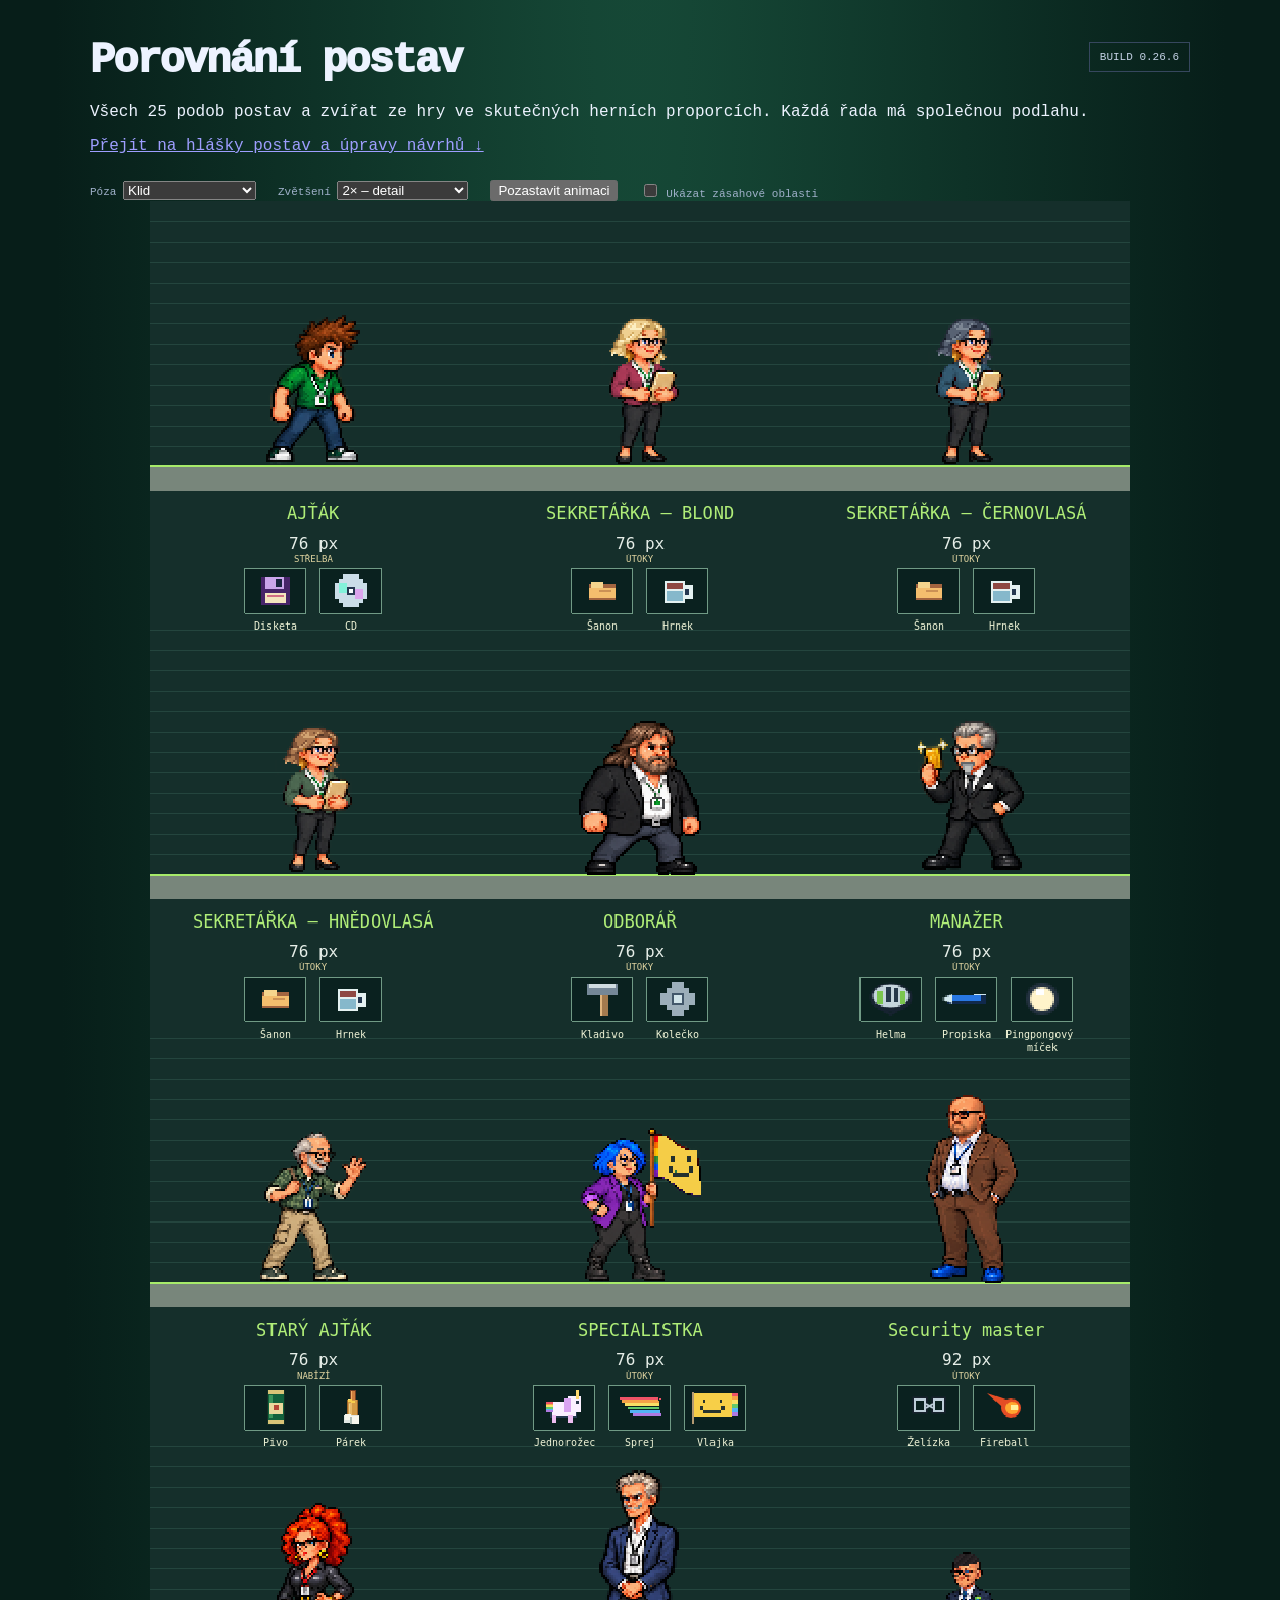
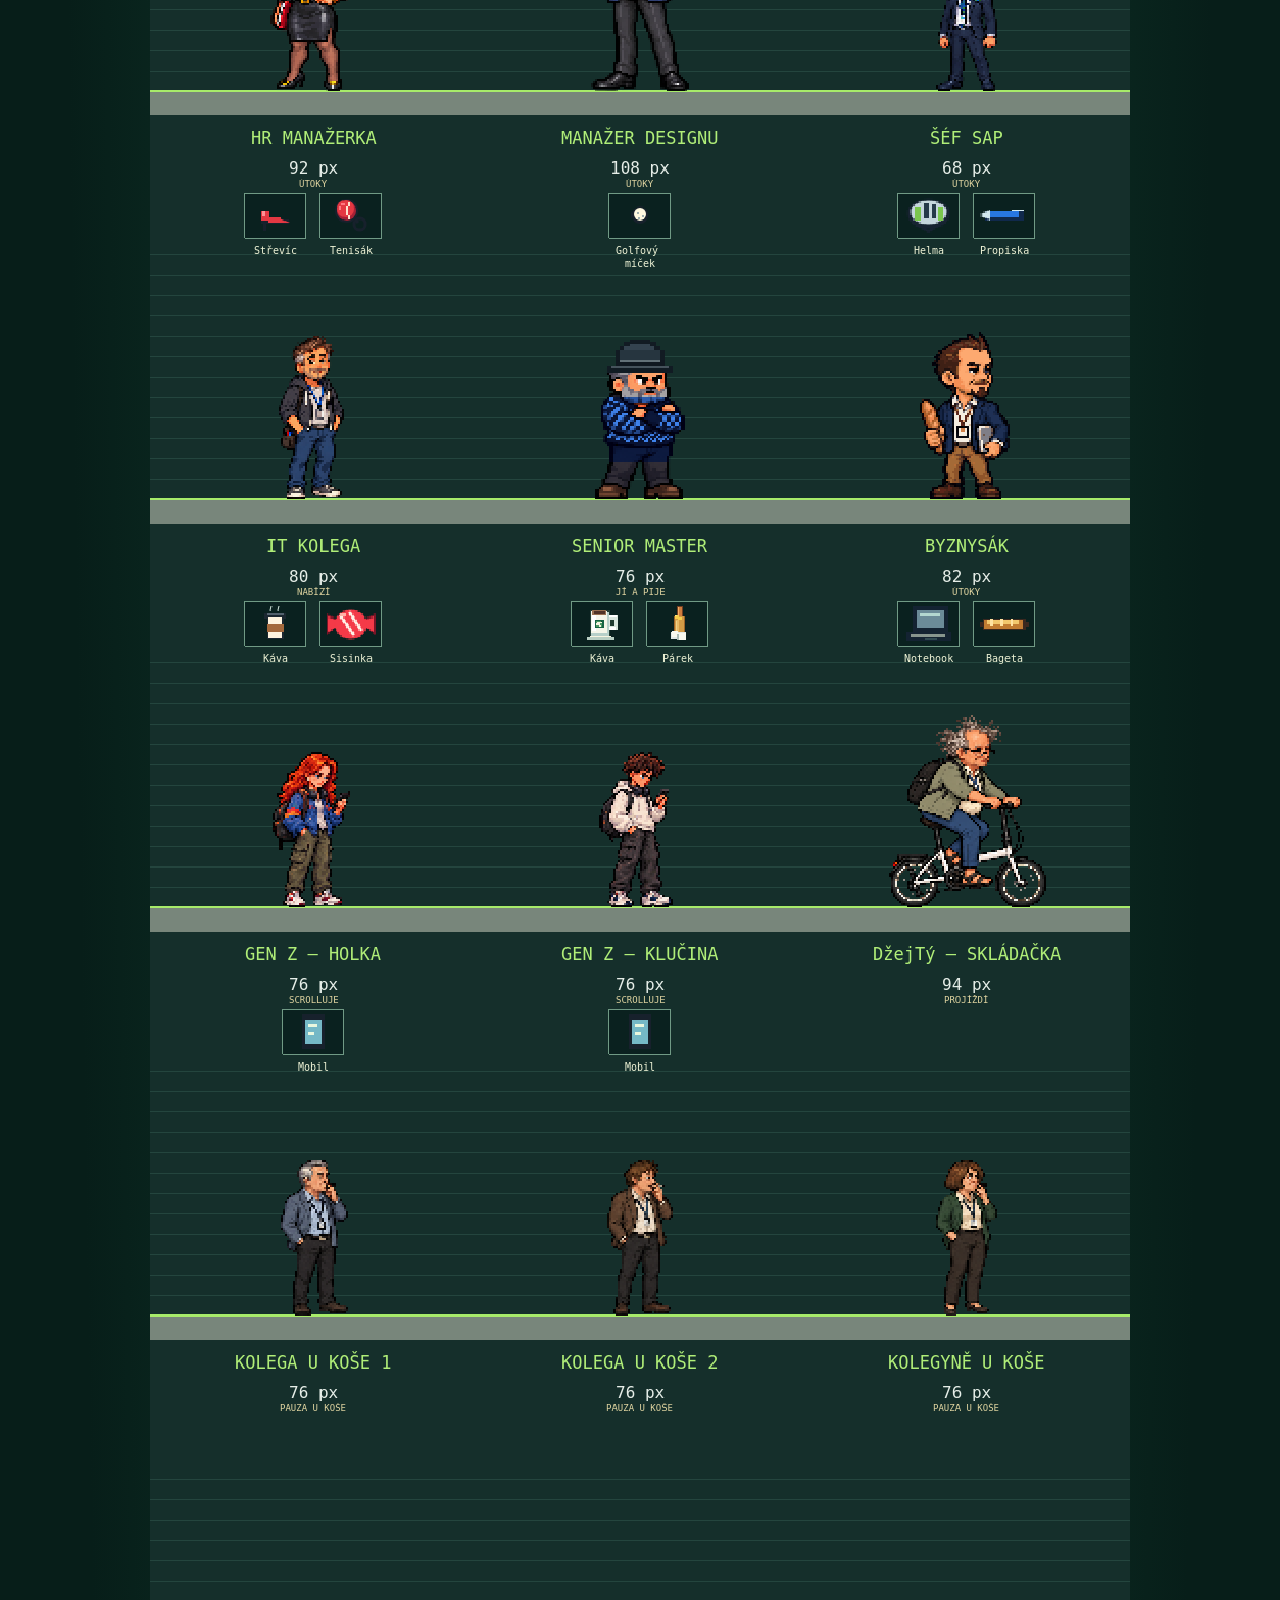
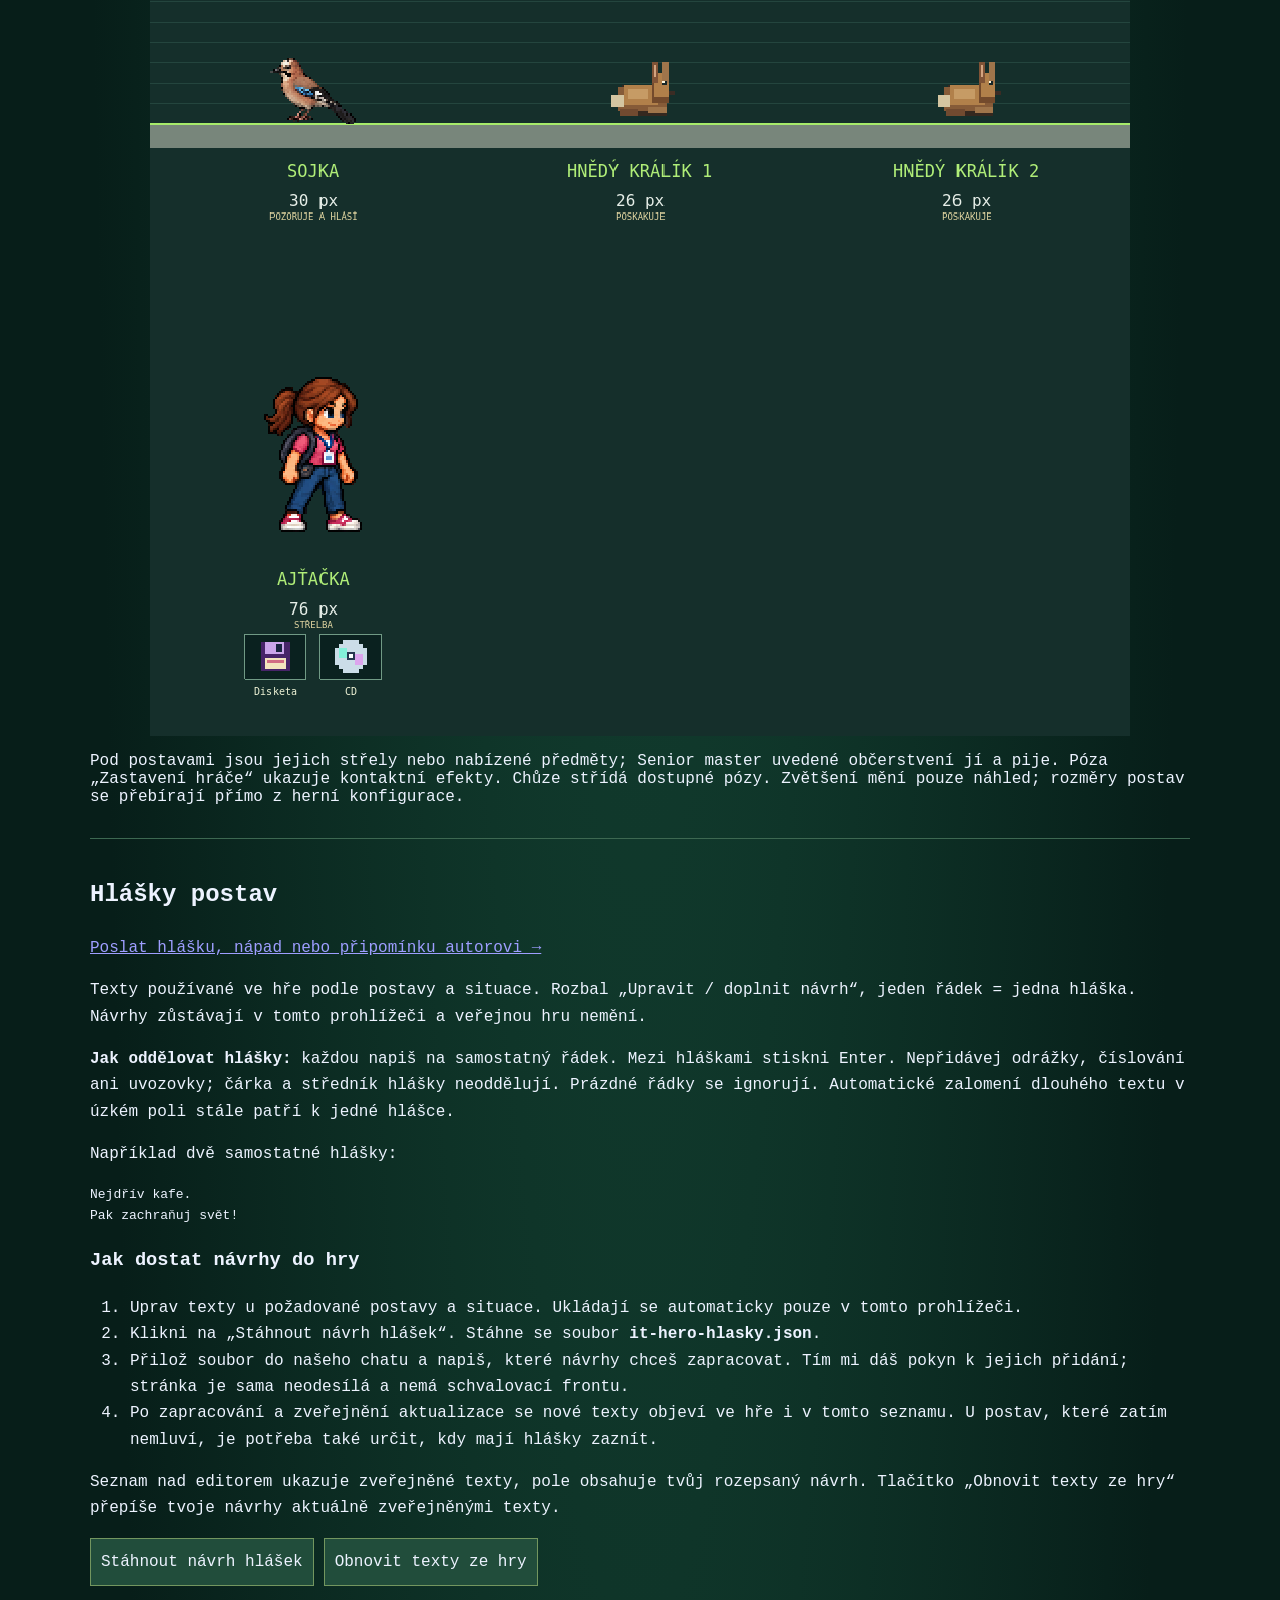
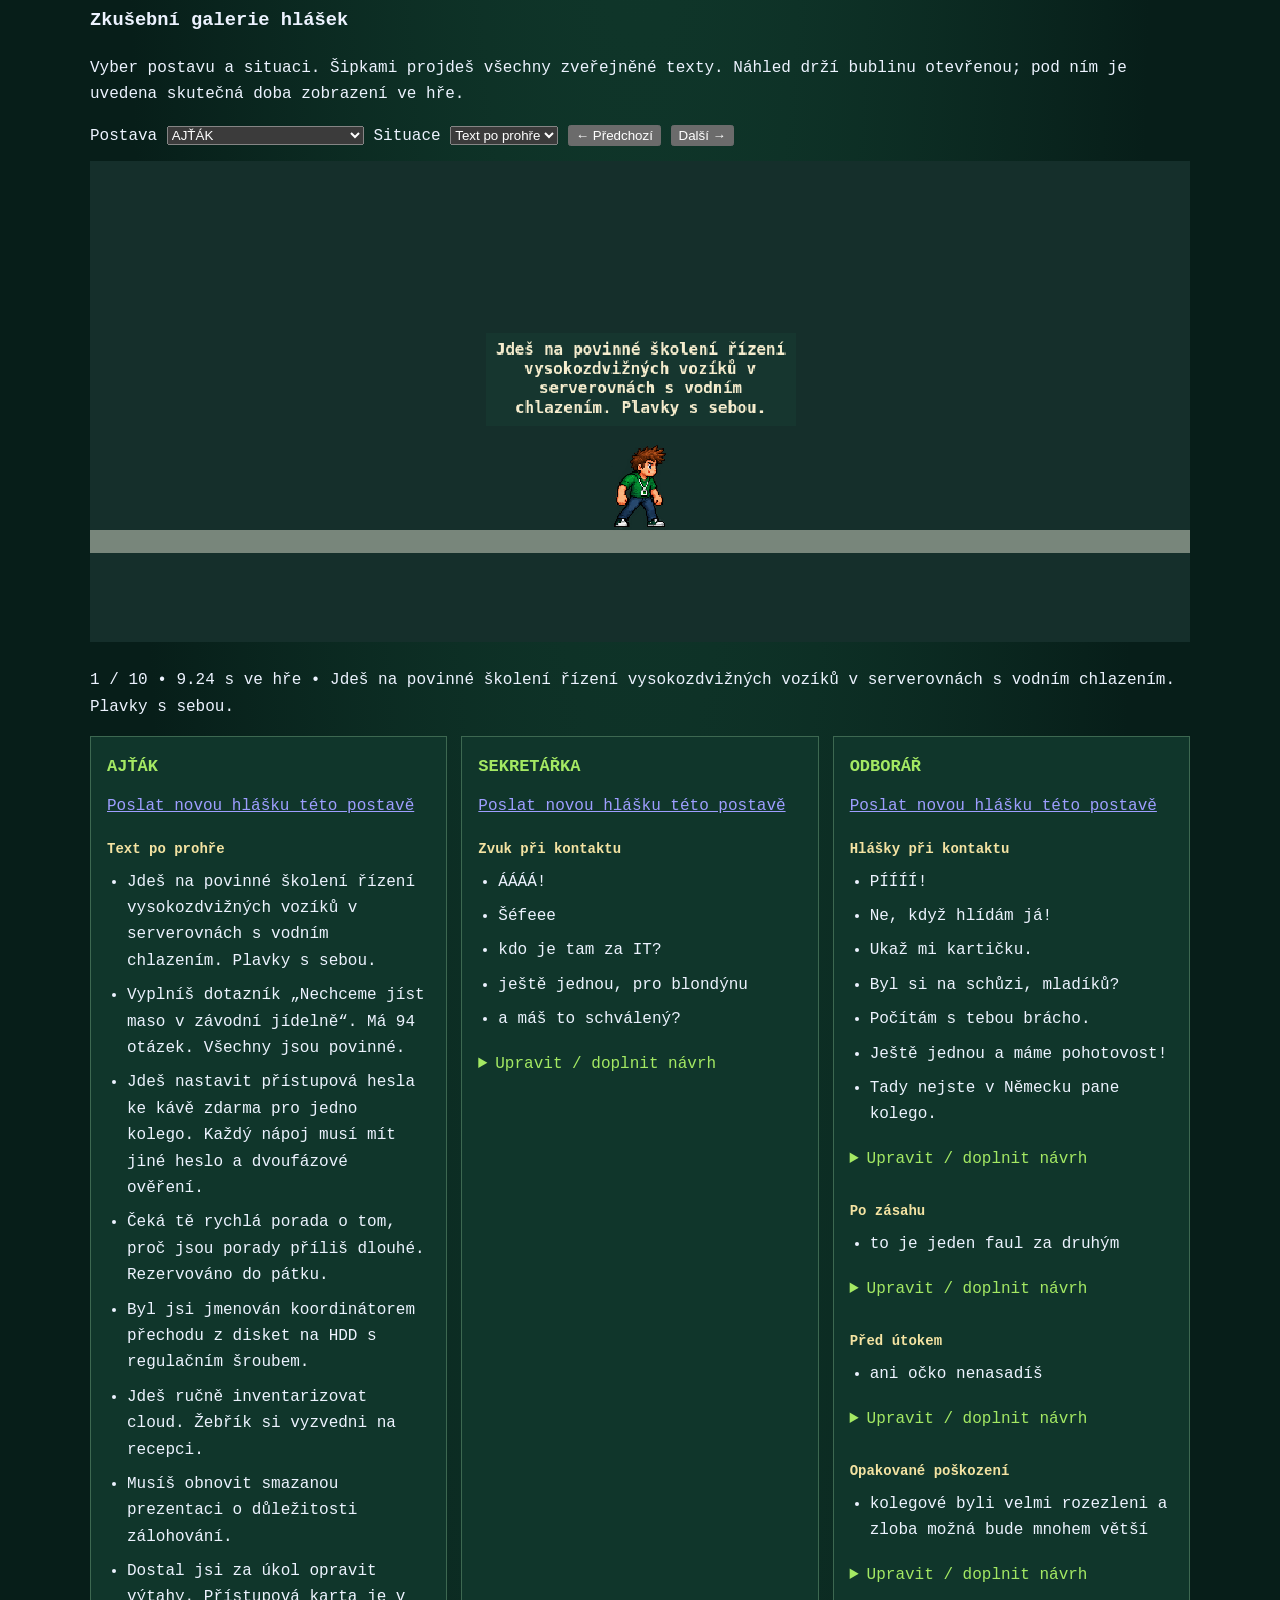
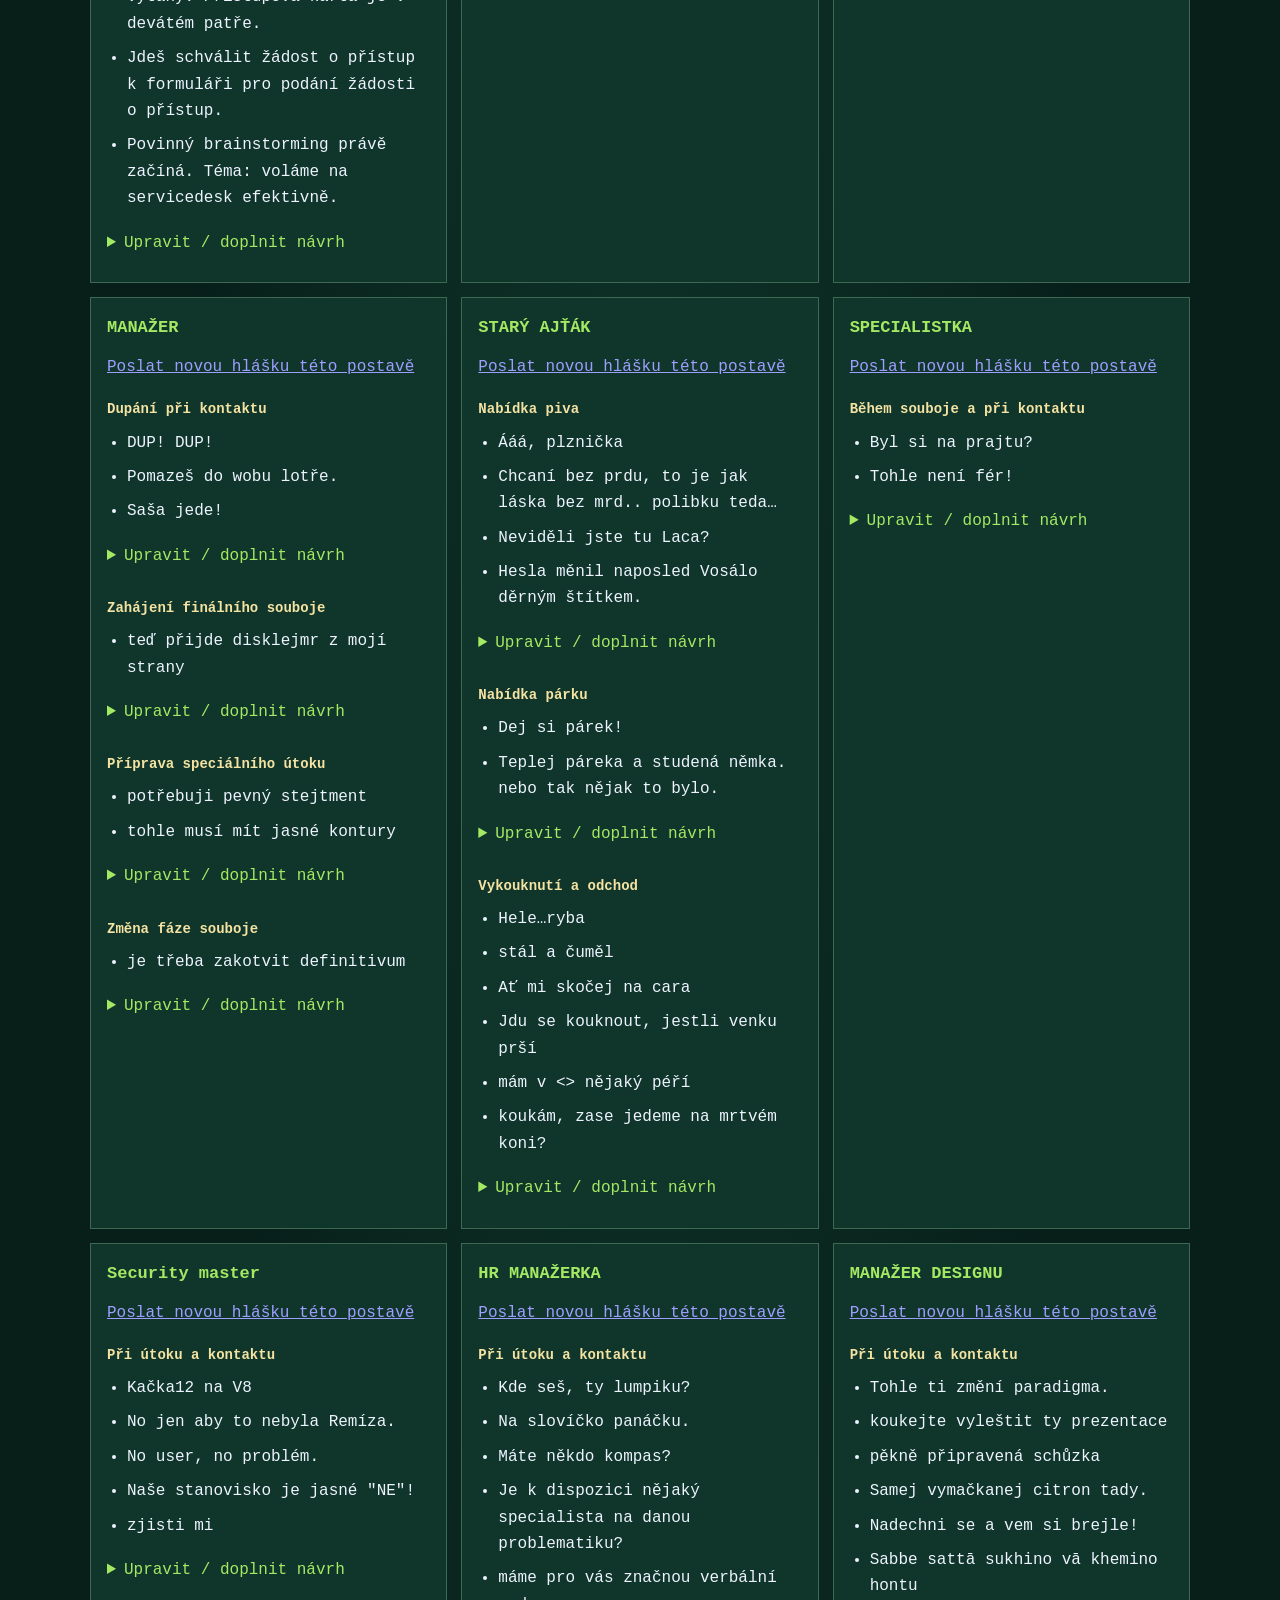
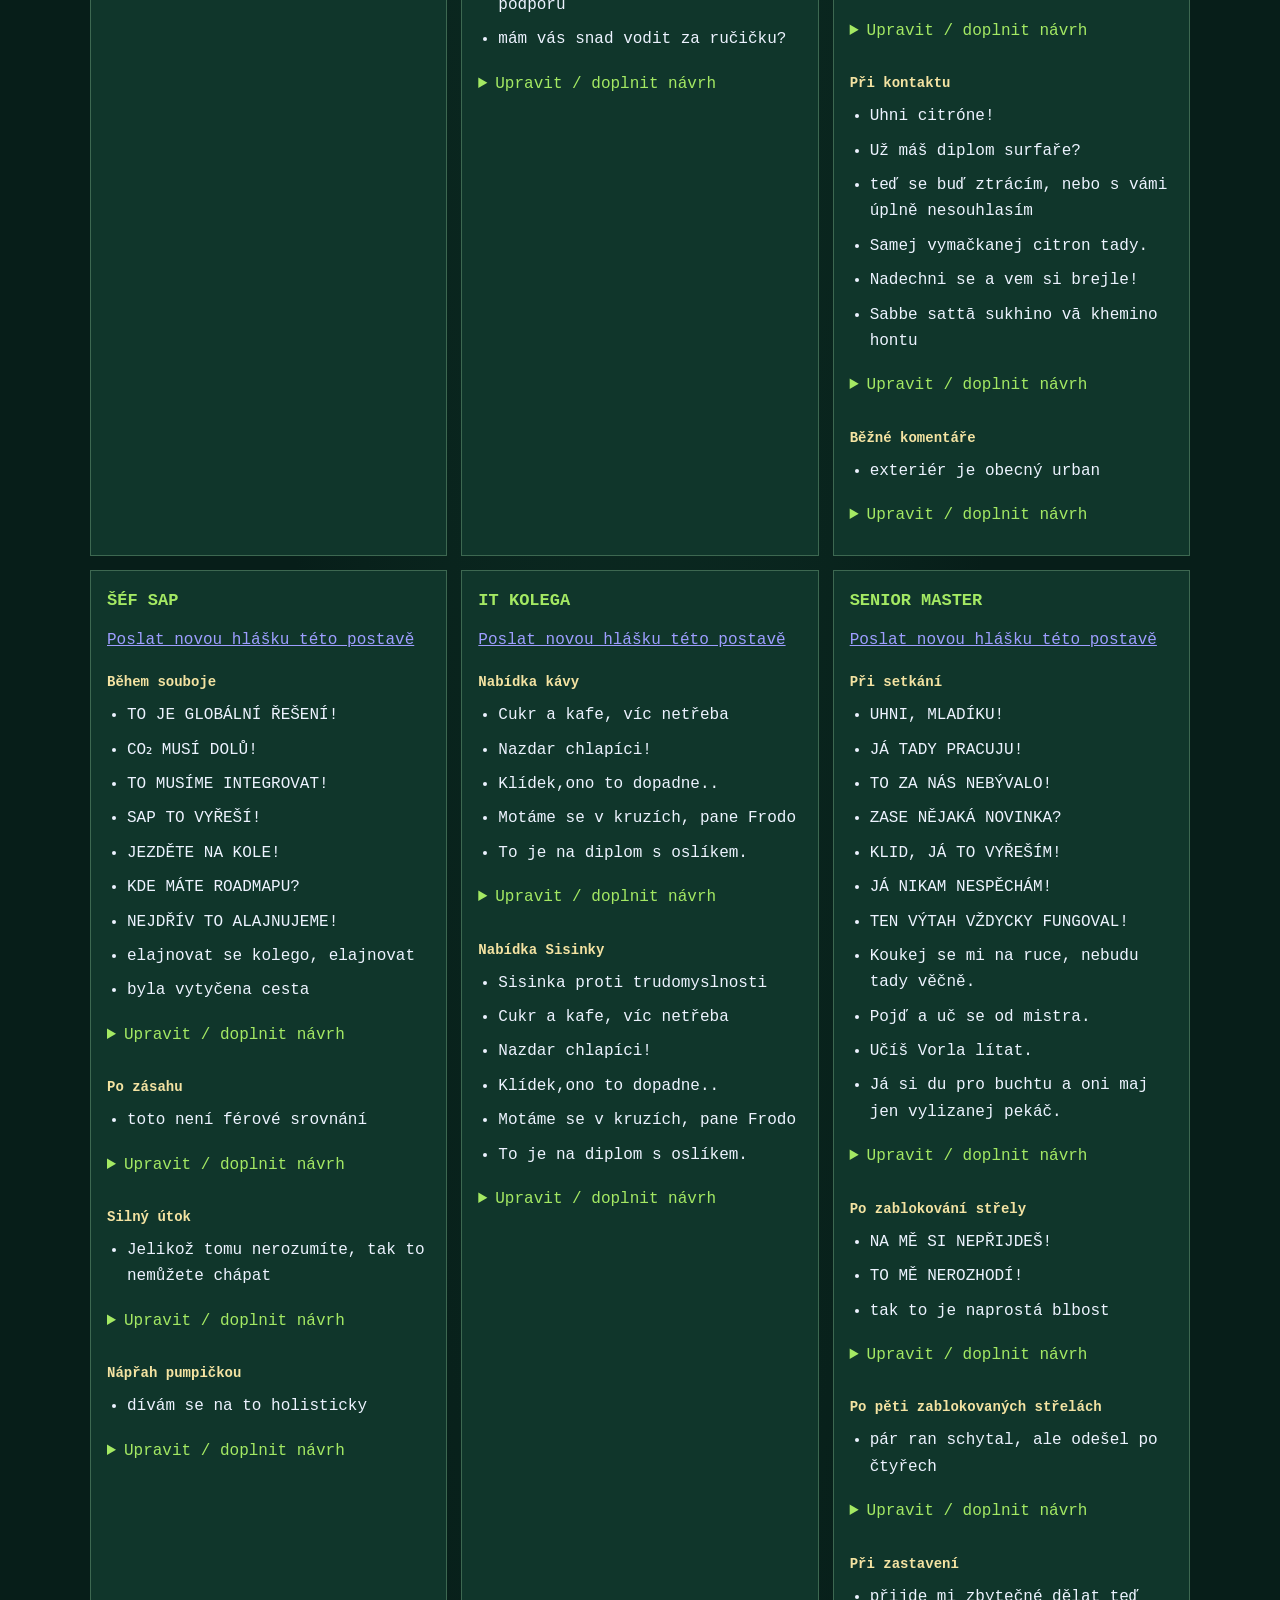
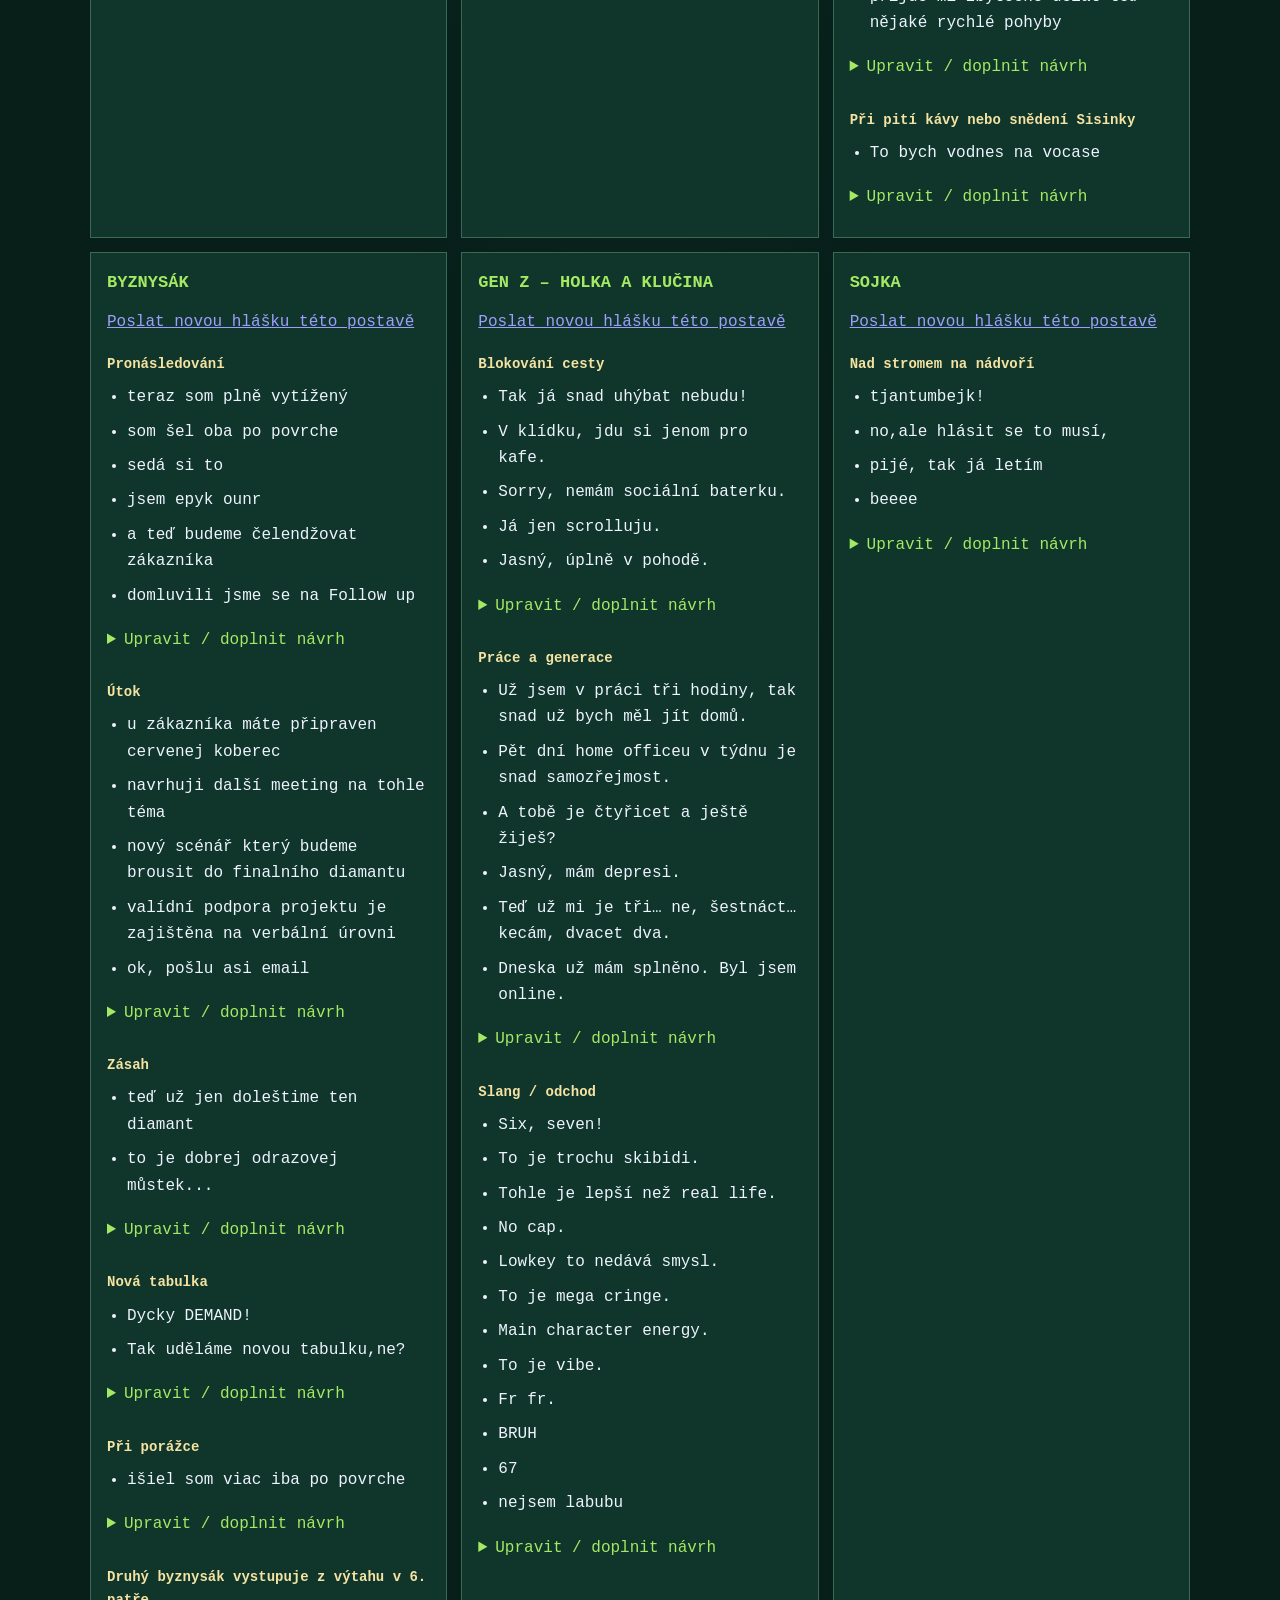
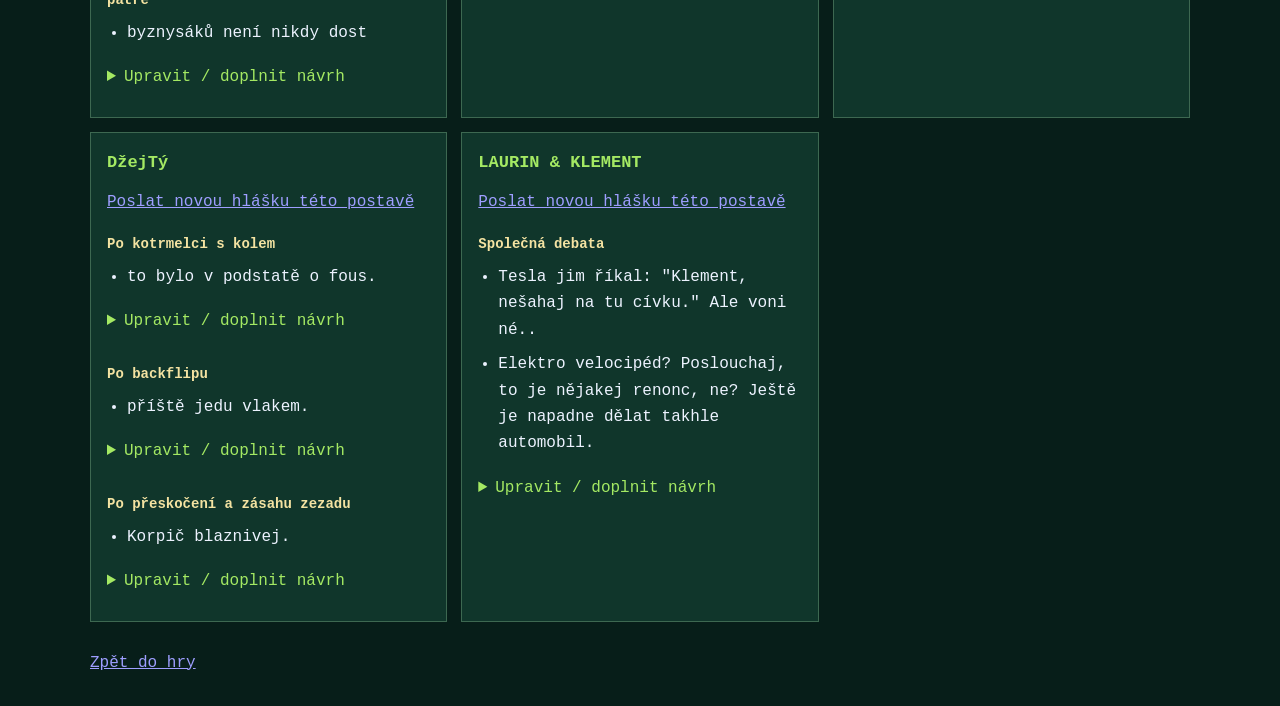
==== character-preview.html @ 86026098 "Redesign solid office desks with themed nonphysical decorations" ====
<!doctype html>
<html lang="cs">
<head>
  <meta charset="utf-8">
  <meta name="viewport" content="width=device-width, initial-scale=1">
  <title>IT HERO – porovnání postav</title>
  <link rel="stylesheet" href="style.css?v=0.26.6">
  <script defer src="vendor/phaser.min.js"></script>
  <script defer src="character-dialogue.js?v=0.26.6"></script>
  <script defer src="dialogue-runtime.js?v=0.26.6"></script>
  <script defer src="item-textures.js?v=0.26.6"></script>
  <script defer src="trio-attacks.js?v=0.26.6"></script>
  <script defer src="player-character.js?v=0.26.6"></script>
  <script defer src="appearance-mode.js?v=0.26.6"></script>
  <script defer src="character-motion.js?v=0.26.6"></script>
  <script defer src="enemy-catalog.js?v=0.26.6"></script>
  <script defer src="dbpm.js?v=0.26.6"></script>
  <script defer src="sap-integrator.js?v=0.26.6"></script>
  <script defer src="final-manager.js?v=0.26.6"></script>
  <script defer src="it-colleague.js?v=0.26.6"></script>
  <script defer src="gen-z-blockers.js?v=0.26.6"></script>
  <script defer src="old-badger.js?v=0.26.6"></script>
  <script defer src="dialogue-gallery.js?v=0.26.6"></script>
  <script defer src="character-dialogue-view.js?v=0.26.6"></script>
  <script defer src="outdoor-bonus.js?v=0.26.6"></script>
  <script defer src="founders.js?v=0.26.6"></script>
  <script defer src="character-preview.js?v=0.26.6"></script>
  <link rel="icon" type="image/png" sizes="32x32" href="assets/icons/favicon-32.png?v=1">
  <link rel="icon" href="favicon.ico?v=1" sizes="16x16 32x32 48x48">
  <link rel="apple-touch-icon" sizes="180x180" href="assets/icons/apple-touch-icon.png?v=1">
  <link rel="manifest" href="site.webmanifest?v=1">
</head>
<body class="character-preview">
  <main class="layout">
    <header class="heading">
      <h1>Porovnání postav</h1>
      <span class="version">BUILD 0.26.6</span>
    </header>
    <p>Všech 25 podob postav a zvířat ze hry ve skutečných herních proporcích. Každá řada má společnou podlahu.</p>
    <p><a href="#dialogue-heading">Přejít na hlášky postav a úpravy návrhů ↓</a></p>
    <div class="controls">
      <label>Póza <select id="pose"><option value="idle">Klid</option><option value="walk">Chůze</option><option value="contact">Zastavení hráče</option><option value="attack">Útok</option><option value="jump">Skok</option><option value="throw_baguette">Hod bagety DBPM</option><option value="demand">DEMAND DBPM</option><option value="crouch">Skrčení hráče</option><option value="hit">Zásah</option><option value="defeat">Porážka</option></select></label>
      <label>Zvětšení <select id="zoom"><option value="1">1× – herní velikost</option><option value="2" selected>2× – detail</option></select></label>
      <button id="pause" type="button" aria-pressed="false">Pozastavit animaci</button>
      <label><input id="bodies" type="checkbox"> Ukázat zásahové oblasti</label>
    </div>
    <div style="aspect-ratio:960/3260" id="game" aria-label="Zkušební scéna postav"></div>
    <p>Pod postavami jsou jejich střely nebo nabízené předměty; Senior master uvedené občerstvení jí a pije. Póza „Zastavení hráče“ ukazuje kontaktní efekty. Chůze střídá dostupné pózy. Zvětšení mění pouze náhled; rozměry postav se přebírají přímo z herní konfigurace.</p>
    <section class="dialogue-section" aria-labelledby="dialogue-heading">
      <h2 id="dialogue-heading">Hlášky postav</h2>
      <p><a href="dialogue-suggestions.html">Poslat hlášku, nápad nebo připomínku autorovi →</a></p>
      <p>Texty používané ve hře podle postavy a situace. Rozbal „Upravit / doplnit návrh“, jeden řádek = jedna hláška. Návrhy zůstávají v tomto prohlížeči a veřejnou hru nemění. </p>
      <p><strong>Jak oddělovat hlášky:</strong> každou napiš na samostatný řádek. Mezi hláškami stiskni Enter. Nepřidávej odrážky, číslování ani uvozovky; čárka a středník hlášky neoddělují. Prázdné řádky se ignorují. Automatické zalomení dlouhého textu v úzkém poli stále patří k jedné hlášce.</p>
      <p>Například dvě samostatné hlášky:</p>
      <pre>Nejdřív kafe.
Pak zachraňuj svět!</pre>
      <h3>Jak dostat návrhy do hry</h3>
      <ol>
        <li>Uprav texty u požadované postavy a situace. Ukládají se automaticky pouze v tomto prohlížeči.</li>
        <li>Klikni na „Stáhnout návrh hlášek“. Stáhne se soubor <strong>it-hero-hlasky.json</strong>.</li>
        <li>Přilož soubor do našeho chatu a napiš, které návrhy chceš zapracovat. Tím mi dáš pokyn k jejich přidání; stránka je sama neodesílá a nemá schvalovací frontu.</li>
        <li>Po zapracování a zveřejnění aktualizace se nové texty objeví ve hře i v tomto seznamu. U postav, které zatím nemluví, je potřeba také určit, kdy mají hlášky zaznít.</li>
      </ol>
      <p>Seznam nad editorem ukazuje zveřejněné texty, pole obsahuje tvůj rozepsaný návrh. Tlačítko „Obnovit texty ze hry“ přepíše tvoje návrhy aktuálně zveřejněnými texty.</p>
      <div class="dialogue-actions"><button type="button" id="dialogue-download">Stáhnout návrh hlášek</button><button type="button" id="dialogue-reset">Obnovit texty ze hry</button></div>
      <p id="dialogue-status" role="status" aria-live="polite"></p>
      <section id="dialogue-gallery" aria-labelledby="gallery-heading">
        <h3 id="gallery-heading">Zkušební galerie hlášek</h3>
        <p>Vyber postavu a situaci. Šipkami projdeš všechny zveřejněné texty. Náhled drží bublinu otevřenou; pod ním je uvedena skutečná doba zobrazení ve hře.</p>
        <label>Postava <select id="gallery-character"></select></label>
        <label>Situace <select id="gallery-group"></select></label>
        <button id="gallery-prev" type="button">← Předchozí</button>
        <button id="gallery-next" type="button">Další →</button>
        <div id="dialogue-stage" style="width:100%;aspect-ratio:960/420"></div>
        <p id="gallery-status" role="status" aria-live="polite"></p>
      </section>
      <div id="character-dialogue"></div>
    </section>
    <a href="index.html">Zpět do hry</a>
  </main>
</body>
</html>
---- style.css ----
:root{color-scheme:dark;--bg:#071e19;--panel:#15362b;--ink:#edf3ff;--muted:#99a7c1;--accent:#a4e963}
*{box-sizing:border-box}html,body{margin:0;min-height:100%;background:var(--bg);color:var(--ink);font-family:ui-monospace,SFMono-Regular,Consolas,'Liberation Mono',monospace}
body{background:radial-gradient(ellipse at 50% -10%,#174c39 0%,transparent 65%),#071e19}
.layout{width:min(100% - 24px,1100px);margin:0 auto;padding:28px 0 38px}
.heading{display:flex;justify-content:space-between;gap:12px;align-items:center;margin-bottom:18px}
.eyebrow{font-size:11px;letter-spacing:2px;color:var(--accent)}h1{margin:9px 0 0;font-family:inherit;font-size:clamp(27px,4.1vw,42px);font-weight:950;letter-spacing:-2px}h1 span{color:#a4e963}h1 small{font-size:clamp(12px,1.8vw,17px);letter-spacing:0;color:#b1c6b7}
.version{border:1px solid #36475e;padding:8px 10px;color:#c4d1e5;font-size:11px;white-space:nowrap}
.game-shell{position:relative;background:#070e19;outline:1px solid #3d6851;box-shadow:0 0 0 6px #133b2c,0 22px 60px #050811;overflow:hidden}
#game{aspect-ratio:16/9;width:100%;display:flex;align-items:center;justify-content:center}#game canvas{display:block;max-width:100%;max-height:100%;image-rendering:pixelated;image-rendering:crisp-edges}
.offline-message{position:absolute;inset:0;display:grid;place-items:center;text-align:center;padding:40px;background:#18243c;color:#ffdb99;font-size:15px}.offline-message[hidden]{display:none}
.controls{display:flex;flex-wrap:wrap;gap:12px 22px;align-items:center;margin-top:25px;color:#9fb0c9;font-size:11px}.controls>div{display:flex;align-items:center;gap:5px}kbd{border:1px solid #54785e;border-bottom:3px solid #54785e;background:#214d3b;border-radius:4px;padding:6px 7px;color:#eff8ff;font-size:12px;line-height:1}.controls span:last-child{margin-left:6px}.footer{max-width:850px;color:#8d9eb7;font-size:12px;line-height:1.8;margin:17px 0 0}
@media(max-width:650px){.layout{padding-top:15px}.version{display:none}.controls{margin-top:22px}h1 small{display:block}.heading{margin-bottom:16px}}

/* Samostatné HTML tlačítko obchází případnou ztrátu Phaser pointer eventu. */
.game-action{position:absolute;left:32.1%;top:70%;transform:translate(-50%,-50%);z-index:20;
  cursor:pointer;border:0;border-radius:0;background:#a4e963;color:#103322;
  padding:14px 20px;font:700 clamp(12px,1.55vw,18px)/1.3 Consolas,monospace;
  white-space:nowrap;box-shadow:0 4px 0 #4a7c3f;max-width:96%;}
.game-action:hover{background:#c1ff83}.game-action:active{transform:translate(-50%,-48%);box-shadow:0 2px 0 #4a7c3f}
.game-action:focus-visible{outline:3px solid #ffdd82;outline-offset:4px}
.game-action[hidden]{display:none}
#game canvas:focus-visible{outline:2px solid #a4e963;outline-offset:-2px}

.mission-story{margin-top:22px;padding:14px 18px;border:1px solid #3d6851;background:#0c3028;color:#d9e4d9;font-size:13px;line-height:1.8}
.mission-story summary{cursor:pointer;color:#a4e963;font-weight:700;letter-spacing:1px}
.mission-story p{max-width:850px}.mission-story strong{color:#f4e3a2}

/* Touch controls sit outside the game canvas, so thumbs never cover enemies. */
.play-area{position:relative}
.touch-toolbar[hidden],.touch-controls[hidden],.touch-hint[hidden]{display:none}
.touch-toolbar{display:flex;gap:6px;justify-content:flex-end;margin:10px 0 6px}
.touch-toolbar button,.touch-toggle{border:1px solid #527c61;background:#173d31;color:#eaf4e7;font:12px ui-monospace,monospace;min-height:44px;padding:8px 10px;touch-action:manipulation;border-radius:5px;cursor:pointer}
.touch-toggle{margin-top:16px;min-height:44px}
.touch-controls{display:flex;justify-content:space-between;gap:12px;padding:4px 0;touch-action:none;user-select:none;-webkit-user-select:none}
.touch-movement,.touch-actions{display:flex;gap:8px}
.touch-controls button{width:62px;min-height:62px;padding:4px;border:2px solid #73965f;border-bottom-width:5px;border-radius:8px;background:#214d3b;color:#e5f2df;font:700 24px/1 ui-monospace,monospace;touch-action:none;user-select:none;-webkit-user-select:none;-webkit-touch-callout:none}
.touch-controls button small{display:block;font-size:10px;margin-top:6px;font-weight:400}
.touch-actions button{background:#38512b;border-color:#a4d76f}
.touch-controls button.held{background:#a4e963;color:#102b24;border-color:#d3ffa1;transform:translateY(2px)}
.touch-controls button:disabled,.touch-toolbar button:disabled{opacity:.42}
.touch-controls button:focus-visible,.touch-toolbar button:focus-visible,.touch-toggle:focus-visible{outline:3px solid #ffdc83;outline-offset:2px}
.touch-hint{font-size:11px;line-height:1.5;color:#b4cbb8;margin:8px 0 0}
.touch-layout #game{touch-action:none}
@media(max-width:650px){
 .touch-layout .layout{width:calc(100% - 16px);padding-top:max(10px,env(safe-area-inset-top))}
 .touch-layout .heading{gap:6px}.touch-layout h1{font-size:27px}.touch-layout h1 small{font-size:11px}
 .touch-layout .version{display:block;font-size:9px;padding:6px}
 .touch-controls button{width:clamp(46px,14vw,62px);min-height:58px}
 .touch-movement,.touch-actions{gap:5px}.touch-controls{gap:8px}
 .touch-layout .controls{display:none}
 .touch-toolbar button{min-height:44px;font-size:11px}
}
@media(max-height:540px) and (orientation:landscape){
 .touch-layout .layout{padding:4px max(8px,env(safe-area-inset-right)) 20px;width:100%}
 .touch-layout .heading{display:none}
 .touch-layout .play-area{height:calc(100vh - 8px);height:calc(100dvh - 8px);display:flex;flex-direction:column;gap:5px}
 .touch-layout .game-shell{flex:1;min-height:0;width:100%;box-shadow:none}
 .touch-layout #game{aspect-ratio:auto;height:100%}
 .touch-layout .touch-toolbar{position:absolute;top:4px;right:4px;z-index:30;margin:0}
 .touch-layout .touch-toolbar button{min-height:32px;padding:4px 7px;font-size:10px}
 .touch-layout .touch-controls{flex-shrink:0;padding:0 max(4px,env(safe-area-inset-left)) max(2px,env(safe-area-inset-bottom))}
 .touch-layout .touch-controls button{width:62px;min-height:60px}
 .touch-layout .touch-hint{display:none}
}
.play-area:fullscreen{width:100%;height:100%;padding:max(4px,env(safe-area-inset-top)) max(8px,env(safe-area-inset-right)) max(4px,env(safe-area-inset-bottom));background:#071e19;display:flex;flex-direction:column;gap:6px}
.play-area:fullscreen .game-shell{flex:1;min-height:0;box-shadow:none}
.play-area:fullscreen #game{height:100%;aspect-ratio:auto}
.play-area:fullscreen .touch-controls{flex-shrink:0}
.play-area:fullscreen .touch-toolbar{margin:0}
.play-area:fullscreen .touch-hint{display:none}
/* Phaser and flexbox must not each add their own centering margins. */
#game canvas{margin:0!important}
@media(max-height:540px) and (orientation:landscape){
 .touch-layout .touch-toolbar{top:auto;bottom:12px;left:calc(50% + 24px);right:auto;transform:translateX(-50%);gap:4px}
 .touch-layout .touch-toolbar button{width:44px;min-height:44px;padding:4px;font-size:0}
 .touch-layout #touch-pause::after{content:'||';font-size:18px}
 .touch-layout #touch-pause[data-paused="true"]::after{content:'▶'}
 .touch-layout #touch-sound::after{content:'Zvuk';font-size:10px}
 .touch-layout #touch-sound[aria-pressed="false"]::after{content:'Zvuk ×'}
 .touch-layout #touch-fullscreen::after{content:'[ ]';font-size:15px}
}

/* Landscape: side rails leave the full viewport height to the game. */
@media(max-height:540px) and (orientation:landscape){
 .touch-layout .layout{padding:4px max(8px,env(safe-area-inset-right)) 20px max(8px,env(safe-area-inset-left))}
 .touch-layout .play-area{--touch-rail:64px;gap:0}
 .touch-layout .game-shell{width:calc(100% - 2 * var(--touch-rail));margin-inline:auto}
 .touch-layout .touch-controls{position:absolute;inset:0;display:block;padding:0;pointer-events:none}
 .touch-layout .touch-movement,.touch-layout .touch-actions{position:absolute;width:var(--touch-rail);align-items:center;flex-direction:column;gap:6px;pointer-events:auto}
 .touch-layout .touch-movement{left:0;top:50%;transform:translateY(-50%)}
 .touch-layout .touch-actions{right:0;bottom:4px}
 .touch-layout .touch-controls button{width:56px;min-height:56px}
 .touch-layout .touch-toolbar{top:4px;right:0;bottom:auto;left:auto;transform:none;width:var(--touch-rail);flex-direction:column;align-items:center;gap:4px}
 .touch-layout .touch-toolbar button{flex:none}
 .touch-layout .play-area:fullscreen{padding:max(4px,env(safe-area-inset-top)) max(8px,env(safe-area-inset-right)) max(4px,env(safe-area-inset-bottom)) max(8px,env(safe-area-inset-left))}
 .touch-layout .play-area:fullscreen .touch-movement{left:max(8px,env(safe-area-inset-left))}
 .touch-layout .play-area:fullscreen .touch-actions,.touch-layout .play-area:fullscreen .touch-toolbar{right:max(8px,env(safe-area-inset-right))}
}
@media(max-width:650px) and (max-height:540px) and (orientation:landscape){
 .touch-layout .play-area{--touch-rail:52px}
 .touch-layout .touch-controls button{width:48px;min-height:48px}
}
.dialogue-section{margin:32px 0;padding-top:16px;border-top:1px solid #3d6851;line-height:1.65}
#character-dialogue{display:grid;grid-template-columns:repeat(auto-fit,minmax(min(100%,310px),1fr));gap:14px}
.dialogue-card{padding:16px;background:#10362b;border:1px solid #3d6851;overflow-wrap:anywhere}
.dialogue-card h3{color:#a4e963;margin:0 0 12px;font-size:17px}
.dialogue-card h4{color:#f4e3a2;font-size:14px;margin:18px 0 6px}
.dialogue-card ul{padding-left:20px;margin:0}.dialogue-card li{margin:8px 0}
.dialogue-card p{color:#b4cbb8}.dialogue-section code{overflow-wrap:anywhere}
.dialogue-card summary{cursor:pointer;color:#a4e963;padding:10px 0}
.dialogue-card textarea{display:block;resize:vertical;width:100%;min-height:130px;background:#071e19;color:#edf3ff;border:1px solid #73965f;padding:10px;font:16px/1.5 ui-monospace,monospace}
.dialogue-actions{display:flex;flex-wrap:wrap;gap:10px}
.dialogue-actions button{min-height:44px;padding:10px;background:#214d3b;color:#edf3ff;border:1px solid #73965f;cursor:pointer;font:inherit}
#dialogue-status{color:#f4e3a2;font-size:14px}

/* Keep the catalogue build visible on phones as well as desktop. */
.character-preview .version{display:inline-block}
.character-preview .heading{flex-wrap:wrap}

/* Floating thumb control. The origin is the actual touch position, not a fixed button. */
.touch-toolbar{flex-wrap:wrap}
.touch-stick-zone{display:none;position:relative;touch-action:none;overflow:hidden;-webkit-touch-callout:none}
.touch-controls[data-movement="stick"] .touch-movement{display:none}
.touch-controls[data-movement="stick"] .touch-stick-zone{display:block;width:55%;min-height:136px}
.touch-controls[data-movement="stick"] .touch-actions{align-self:flex-end;align-items:flex-end;padding-bottom:8px}
.touch-stick-base{position:absolute;left:50%;top:50%;width:100px;height:100px;transform:translate(-50%,-50%);border:2px solid #b4d9a4;border-radius:50%;background:#103f3290;box-shadow:inset 0 0 0 9px #9ac17b22;opacity:.48;pointer-events:none}
.touch-stick-knob{position:absolute;left:50%;top:50%;width:42px;height:42px;border:2px solid #d1efad;border-radius:50%;background:#95cb6e88;transform:translate(-50%,-50%) translate(var(--stick-dx,0px),var(--stick-dy,0px))}
.touch-stick-up{position:absolute;left:43px;top:5px;font-size:12px;color:#e3f5d6}
.touch-stick-down{position:absolute;left:43px;bottom:5px;font-size:12px;color:#e3f5d6}
.touch-stick-hint{position:absolute;bottom:2px;left:8px;color:#b3d1b6;font-size:9px;pointer-events:none;white-space:nowrap}
.touch-stick-zone[data-active="true"] .touch-stick-base{opacity:.9}
.touch-stick-zone[data-active="true"] .touch-stick-hint{visibility:hidden}
.touch-stick-zone[aria-disabled="true"]{pointer-events:none;opacity:.35}
.touch-stick-layout .touch-actions button{width:62px;min-height:62px;height:62px;border-radius:50%}
.touch-stick-layout [data-touch-action="shoot"]{background:#5a4930;border-color:#edc675}
@media(max-height:540px) and (orientation:landscape){
 .touch-layout #touch-mode::after{content:'Palec';font-size:10px}
 .touch-layout #touch-mode[data-mode="buttons"]::after{content:'Tlač.'}
 .touch-layout .touch-toolbar{flex-wrap:nowrap}
 .touch-layout.touch-stick-layout .play-area{--touch-left-rail:128px}
 .touch-layout.touch-stick-layout .game-shell{width:calc(100% - var(--touch-left-rail) - var(--touch-rail));margin-left:var(--touch-left-rail);margin-right:var(--touch-rail)}
 .touch-layout .touch-controls[data-movement="stick"] .touch-stick-zone{position:absolute;left:0;bottom:8px;width:calc(var(--touch-left-rail) - 8px);height:60%;min-height:150px;pointer-events:auto}
 .touch-layout .touch-controls[data-movement="stick"] .touch-stick-zone[aria-disabled="true"]{pointer-events:none}
 .touch-layout .touch-stick-hint{display:none}
 .touch-layout.touch-stick-layout .touch-actions{padding-bottom:0}
 .touch-layout.touch-stick-layout .touch-actions button{width:56px;min-height:56px;height:56px}
}
@media(max-width:650px) and (max-height:540px) and (orientation:landscape){
 .touch-layout.touch-stick-layout .play-area{--touch-left-rail:112px}
 .touch-layout.touch-stick-layout .touch-actions button{width:48px;min-height:48px;height:48px}
}

/* Native modal stays available in fullscreen and lets phones use their own keyboard. */
.score-dialog{width:min(560px,96vw);max-height:94dvh;padding:0;border:3px solid #a4e963;background:#091f22;color:#edf3ff;box-shadow:0 0 0 5px #20473b;font:14px/1.4 ui-monospace,monospace;overflow:auto}
.score-dialog::backdrop{background:#030c16d9}
.score-panel{padding:20px}.score-eyebrow{color:#f7ca70;letter-spacing:3px;margin:0;text-align:center}
.score-panel h2{color:#a4e963;font-size:clamp(24px,5vw,34px);letter-spacing:4px;text-align:center;margin:6px 0}
.score-result{text-align:center;color:#f7ca70;font-weight:bold;font-size:20px;margin:8px 0}.score-details{text-align:center;font-size:11px;color:#b4cbb8}
.score-form{display:flex;flex-wrap:wrap;gap:8px;align-items:center}.score-form label{width:100%;font-size:12px;color:#b4cbb8}
.score-form input{flex:1;min-width:100px;width:150px;background:#102f30;border:1px solid #8fb590;color:#fff;padding:10px;font:18px ui-monospace,monospace;min-height:44px;text-transform:uppercase}
.score-panel button{min-height:44px;border:1px solid #a4e963;padding:10px 12px;background:#294f33;color:#edffdc;font:bold 12px ui-monospace,monospace;cursor:pointer}.score-panel button:disabled{opacity:.5;cursor:default}
.score-panel :focus-visible{outline:3px solid #ffd17d;outline-offset:2px}.score-status{font-size:11px;min-height:30px;color:#c8d6c8}
.score-scroll{max-height:32dvh;overflow:auto}.score-panel table{width:100%;border-collapse:collapse;text-align:left}.score-panel caption{font-size:11px;text-align:left;color:#b4cbb8;padding-bottom:6px}
.score-panel th{color:#f7ca70;background:#091f22;position:sticky;top:0}.score-panel td,.score-panel th{padding:6px;border-bottom:1px solid #315a4b}.score-panel td:last-child,.score-panel th:last-child{text-align:right}.score-panel td:nth-child(2){overflow-wrap:anywhere}.score-again{display:block;margin:14px auto 0}
@media(max-height:540px) and (orientation:landscape){.score-panel{padding:10px 16px}.score-eyebrow{font-size:10px}.score-panel h2{font-size:24px;margin:0}.score-result{font-size:16px;margin:3px 0}.score-details{margin:3px 0}.score-status{margin:5px 0;min-height:16px}.score-form label{width:auto}.score-scroll{max-height:26dvh}.score-again{margin-top:8px}}

.score-panel [data-demo-list] th{position:static;text-align:left;color:#a8bfac;font-size:10px;padding-top:14px;white-space:normal}.score-panel .score-demo{color:#8caa9d}

.community-page{max-width:820px;line-height:1.6}.community-page fieldset{border:1px solid #54785e;padding:18px;margin:20px 0}.community-page label{display:block;margin:12px 0 5px}.community-page input:not([type=checkbox]),.community-page select,.community-page textarea{display:block;width:100%;min-height:44px;padding:10px;background:#10332b;color:#edf3ff;border:1px solid #73965f;font:16px/1.5 ui-monospace,monospace}.community-page textarea{resize:vertical}.community-page input[type=checkbox]{width:22px;height:22px;vertical-align:middle}.community-page button{min-height:44px;padding:10px;margin:8px 0;background:#214d3b;color:#edf3ff;border:1px solid #73965f;cursor:pointer;font:14px ui-monospace,monospace}.community-page button:disabled{opacity:.5}.community-page :focus-visible{outline:3px solid #ffdb99;outline-offset:2px}.community-page [hidden]{display:none!important}.submission-trap{position:absolute;left:-10000px;width:1px;height:1px;overflow:hidden}#admin-items .dialogue-card{margin:14px 0}#admin-status,#suggestion-status{color:#f4e3a2;overflow-wrap:anywhere}.community-page .version{display:block}
.ending-skip{position:absolute;z-index:40;min-height:44px;max-width:60%;padding:8px 12px;border:1px solid #a4e963;background:#0c242deb;color:#e4f9d1;font:bold 12px ui-monospace,monospace;cursor:pointer;touch-action:manipulation}.ending-skip:focus-visible{outline:3px solid #ffdd82;outline-offset:2px}

.satire-notice{font-size:12px;color:#ced9b5;line-height:1.5}.community-page textarea{white-space:pre-wrap}

.secret-console{max-width:min(92vw,540px);border:2px solid #abe665;background:#102a25;color:#e8edca;padding:24px}.secret-console::backdrop{background:#031519c9}.secret-console input{width:100%;box-sizing:border-box;margin:12px 0;padding:12px;background:#071b19;color:#c2f28e;border:1px solid #80a673;font:16px monospace}.secret-console button{margin:6px;padding:10px}.employee-hall{margin:24px 0;padding:20px;border:1px solid #527c68;background:#102d26}.employee-hall h2{font-size:18px;color:#b3ed78}.employee-portraits{display:grid;grid-template-columns:repeat(6,minmax(0,1fr));gap:12px}.employee-portraits figure{margin:0;text-align:center;min-width:0}.employee-portraits canvas{width:min(100%,96px);height:auto;image-rendering:pixelated;border:2px solid #b8c885}.employee-portraits figcaption{font-size:10px;margin-top:7px;overflow-wrap:anywhere}.lobby-table{width:100%;max-width:650px;border-collapse:collapse}.lobby-table th,.lobby-table td{text-align:left;padding:9px;border-bottom:1px solid #38564c}.lobby-table td:last-child{color:#bce888}@media(max-width:600px){.employee-portraits{grid-template-columns:repeat(3,minmax(0,1fr))}}
.score-form[hidden]{display:none}

.secret-console{box-sizing:border-box;width:min(92vw,540px);max-width:calc(100vw - 24px)}

.play-statistics{margin:24px 0;padding:20px;border:1px solid #527c68;background:#102d26}.play-statistics h2{font-size:18px;color:#b3ed78}.play-stat-values{display:grid;grid-template-columns:repeat(3,minmax(0,1fr));gap:12px;text-align:center}.play-stat-values>div{padding:15px 6px;border:1px solid #456552;background:#122e28}.play-stat-values dt{font-size:12px;color:#d4dfcf}.play-stat-values dd{margin:10px 0 0;font-size:28px;color:#b6ed7d;font-weight:bold;overflow-wrap:anywhere}.play-stats-note{font-size:11px;line-height:1.6;color:#a5b7ac}

.outdoor-return{position:absolute;z-index:25;min-height:44px;width:110px;background:#143a30;color:#ecf4c8;border:2px solid #a7d978;font:bold 12px monospace;cursor:pointer;touch-action:manipulation}

.employee-hall .demo-heading th{text-align:left;color:#aec9b6;font-size:11px;padding-top:16px}.employee-hall .demo-row td{color:#99b6a8}
.player-avatar{image-rendering:pixelated;display:inline-block;flex-shrink:0;aspect-ratio:1;border:2px solid #9abf87;vertical-align:middle}.score-player{display:inline-flex;align-items:center;gap:9px}.score-player .player-avatar{width:40px;height:40px}.avatar-picker{width:100%;min-width:0;border:1px solid #527c68;padding:8px}.avatar-picker legend{font-size:12px;color:#f7ca70}.avatar-options{display:grid;grid-template-columns:repeat(auto-fill,minmax(64px,1fr));gap:8px;max-height:180px;overflow:auto;padding:4px}.score-form .avatar-option{position:relative;width:auto;cursor:pointer;display:flex;justify-content:center}.score-form .avatar-option input{position:absolute;opacity:0;width:1px;min-width:0;min-height:0;padding:0}.avatar-option canvas{width:58px;height:58px}.avatar-option input:checked+canvas{outline:3px solid #c1f36e;outline-offset:1px}.avatar-option input:focus-visible+canvas{outline:3px solid #ffcc68;outline-offset:2px}.avatar-selected{font-size:11px;color:#c2d7b7;margin:8px 0 0}

.employee-portraits figcaption strong,.employee-portraits figcaption small,.hall-score{display:block}.hall-score{color:#bce888;margin-top:5px}.employee-portraits figcaption small{font-size:8px;color:#9db6a8;margin-top:4px}

/* Larger fire target; landscape reserves enough rail width outside the canvas. */
.touch-layout .touch-actions button[data-touch-action="shoot"]{width:90px;height:90px;min-height:90px;font-size:32px}
@media(max-height:540px) and (orientation:landscape){
 .touch-layout .play-area{--touch-rail:92px}
 .touch-layout .touch-actions button[data-touch-action="shoot"]{width:80px;height:80px;min-height:80px}
}
@media(max-width:650px) and (max-height:540px) and (orientation:landscape){
 .touch-layout .play-area{--touch-rail:84px}
 .touch-layout .touch-actions button[data-touch-action="shoot"]{width:72px;height:72px;min-height:72px}
}

/* The character gallery is a scrollable document, including over the canvas. */
.character-preview #game, .character-preview #game canvas{touch-action:pan-y!important}

.player-choice{display:flex;gap:12px;flex-wrap:wrap;margin:0 0 16px;border:1px solid #527c68;padding:8px 12px;color:#e8edca}.player-choice[hidden]{display:none}.player-choice legend{color:#b3ed78;font-size:14px}.player-choice label{display:flex;align-items:center;gap:8px;cursor:pointer;padding:4px 10px;border:2px solid transparent;border-radius:5px;font-size:14px}.player-choice label:has(input:checked){border-color:#b3ed78;background:#173d31}.player-choice canvas{width:40px;height:50px;image-rendering:pixelated}.player-choice input{accent-color:#b3ed78;width:20px;height:20px}.player-choice input:focus-visible{outline:2px solid #ffdd82;outline-offset:3px}
.difficulty-choice label>span{display:flex;flex-direction:column;gap:6px}.difficulty-choice small{font-size:12px}.difficulty-choice strong{color:#b1f56b}.difficulty-choice label:has(input:checked){outline:2px solid #ffda83}.easy-manager{display:block;width:100%;max-height:48vh;object-fit:cover;object-position:center 35%;border:1px solid #a4e963}.easy-dialog h2{font-size:clamp(17px,3vw,25px);line-height:1.4}.easy-actions{display:flex;flex-wrap:wrap;justify-content:center;gap:16px}.easy-actions button{padding:14px;background:#214d3b;border:2px solid #a4e963;color:#eff8ff;font:inherit;cursor:pointer}
.making-of article{max-width:900px;margin-inline:auto;line-height:1.8;overflow-wrap:anywhere}.making-of h2{font-size:clamp(19px,3vw,26px);line-height:1.4}.making-of h3{margin-top:30px;color:#b3ed78;font-size:18px;line-height:1.5}.making-of figure{margin:24px 0}.making-of figure>a{display:block;border:1px solid #527c68;background:#102d26}.making-of img{display:block;width:100%;height:auto}.making-of figcaption{margin-top:8px;font-size:12px;color:#a6beb0;line-height:1.7}.making-of li{margin-block:8px}.making-of-tech dt{color:#b3ed78;font-weight:bold;margin-top:14px}.making-of-tech dd{margin:4px 0 0}.making-of a:focus-visible{outline:3px solid #ffda83;outline-offset:4px}.making-of-character>a{background:#dfe7db!important}
.admin-reset{margin:24px 0;padding:16px;border:1px solid #bd8566;background:#2b3027}.admin-reset h2{font-size:18px;color:#ffda83}.admin-reset button{border:2px solid #dd936e;background:#54352d;color:#fff1e7}
.game-activity{border-top:1px solid #527c68;margin-top:24px;padding-top:12px}.game-activity h3{color:#b3ed78;font-size:18px;line-height:1.5}.game-killers{display:grid;grid-template-columns:repeat(3,minmax(0,1fr));gap:14px}.killer-card{margin:0;padding:14px;background:#173a30;border:1px solid #527c68;display:flex;align-items:center;gap:12px;min-width:0}.killer-first{border:2px solid #b3ed78}.killer-card canvas{width:76px;height:76px;flex-shrink:0;image-rendering:pixelated}.killer-card figcaption{display:flex;flex-direction:column;gap:6px;font-size:12px;overflow-wrap:anywhere}.killer-card strong{color:#b3ed78}.killer-card small{color:#bed3c4}@media(max-width:1000px){.game-killers{grid-template-columns:1fr}.killer-card canvas{width:64px;height:64px}}
.game-activity .play-stat-values{grid-template-columns:1fr;max-width:320px}
.compact-stats{padding:16px 20px}.compact-stats h2{margin:0 0 12px}.compact-stats .stats-totals{display:grid;grid-template-columns:repeat(2,minmax(0,1fr));gap:12px;margin:0}.compact-stats .stats-totals>div{padding:12px}.stats-totals dt{font-size:13px}.stats-totals dd{font-size:30px}.stats-details{margin-top:12px;color:#b8cbbf;font-size:12px;line-height:1.7}.stats-details summary{cursor:pointer;color:#b3ed78;padding:6px 0}.stats-details .play-stat-values{grid-template-columns:repeat(2,minmax(0,1fr));margin:10px 0}.compact-stats .game-activity{margin-top:12px;padding-top:0}.compact-stats .game-activity h3{font-size:15px;margin:12px 0}.compact-stats .game-killers{display:block}.compact-stats .killer-card{padding:10px;gap:12px}.compact-stats .killer-card canvas{width:48px;height:48px}.compact-stats .killer-card figcaption{font-size:12px;gap:4px}.other-killers .killer-card{margin-top:8px}.stats-details summary:focus-visible{outline:2px solid #ffda83;outline-offset:3px}
.compact-stats .stats-totals{grid-template-columns:repeat(4,minmax(0,1fr))}.compact-stats .game-killers{display:grid;grid-template-columns:repeat(3,minmax(0,1fr));max-width:540px;gap:14px}.compact-stats .killer-card{display:block;padding:0;border:0;background:transparent;text-align:center;min-width:0}.compact-stats .killer-card canvas{width:min(100%,96px);height:auto;border:2px solid #b8c885;box-sizing:border-box}.compact-stats .killer-first canvas{border-color:#b3ed78}.compact-stats .killer-card figcaption{display:block;font-size:10px;margin-top:7px}.compact-stats .killer-card strong{display:block;color:#e1eddf}.compact-stats .killer-card .hall-score{display:block;color:#bce888;font-size:12px;margin-top:5px}.killer-count-label{font-size:11px;color:#b8cbbf;line-height:1.6;margin:12px 0 0}@media(max-width:650px){.compact-stats .stats-totals{grid-template-columns:repeat(2,minmax(0,1fr))}}
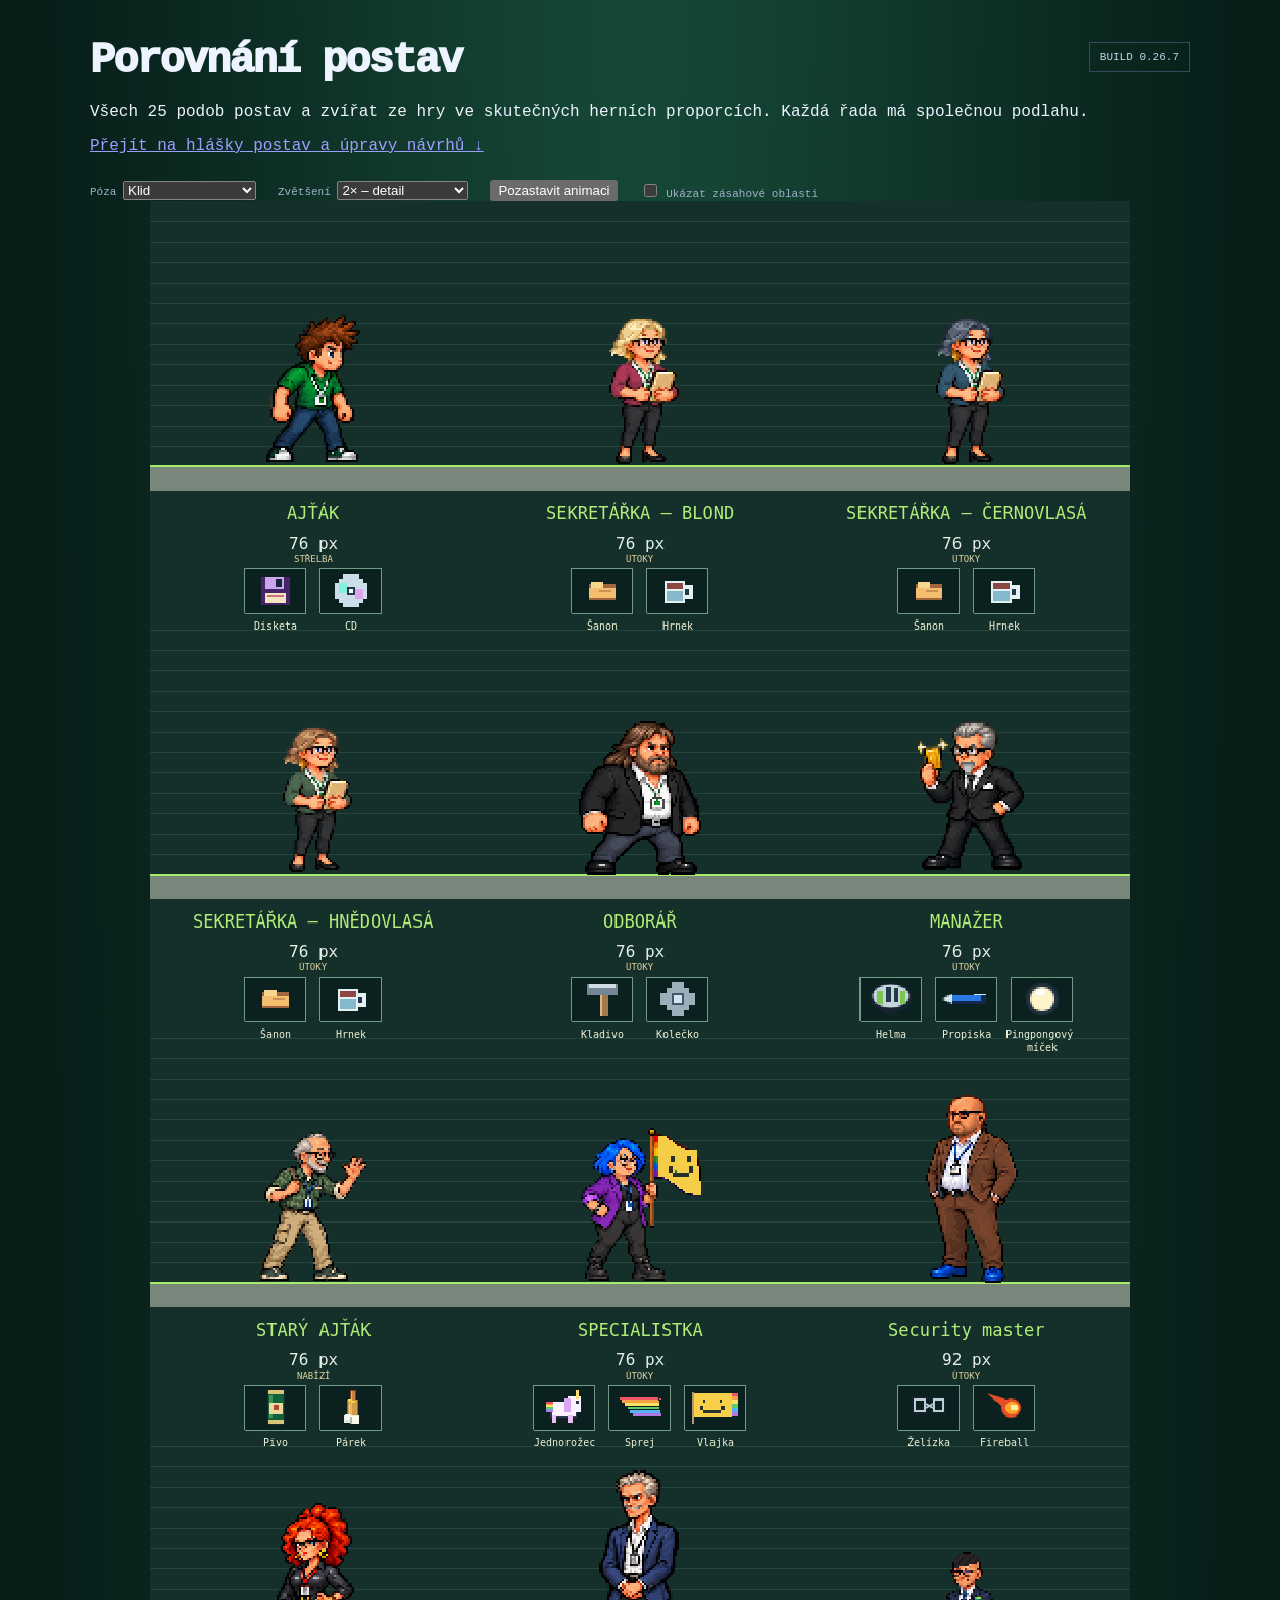
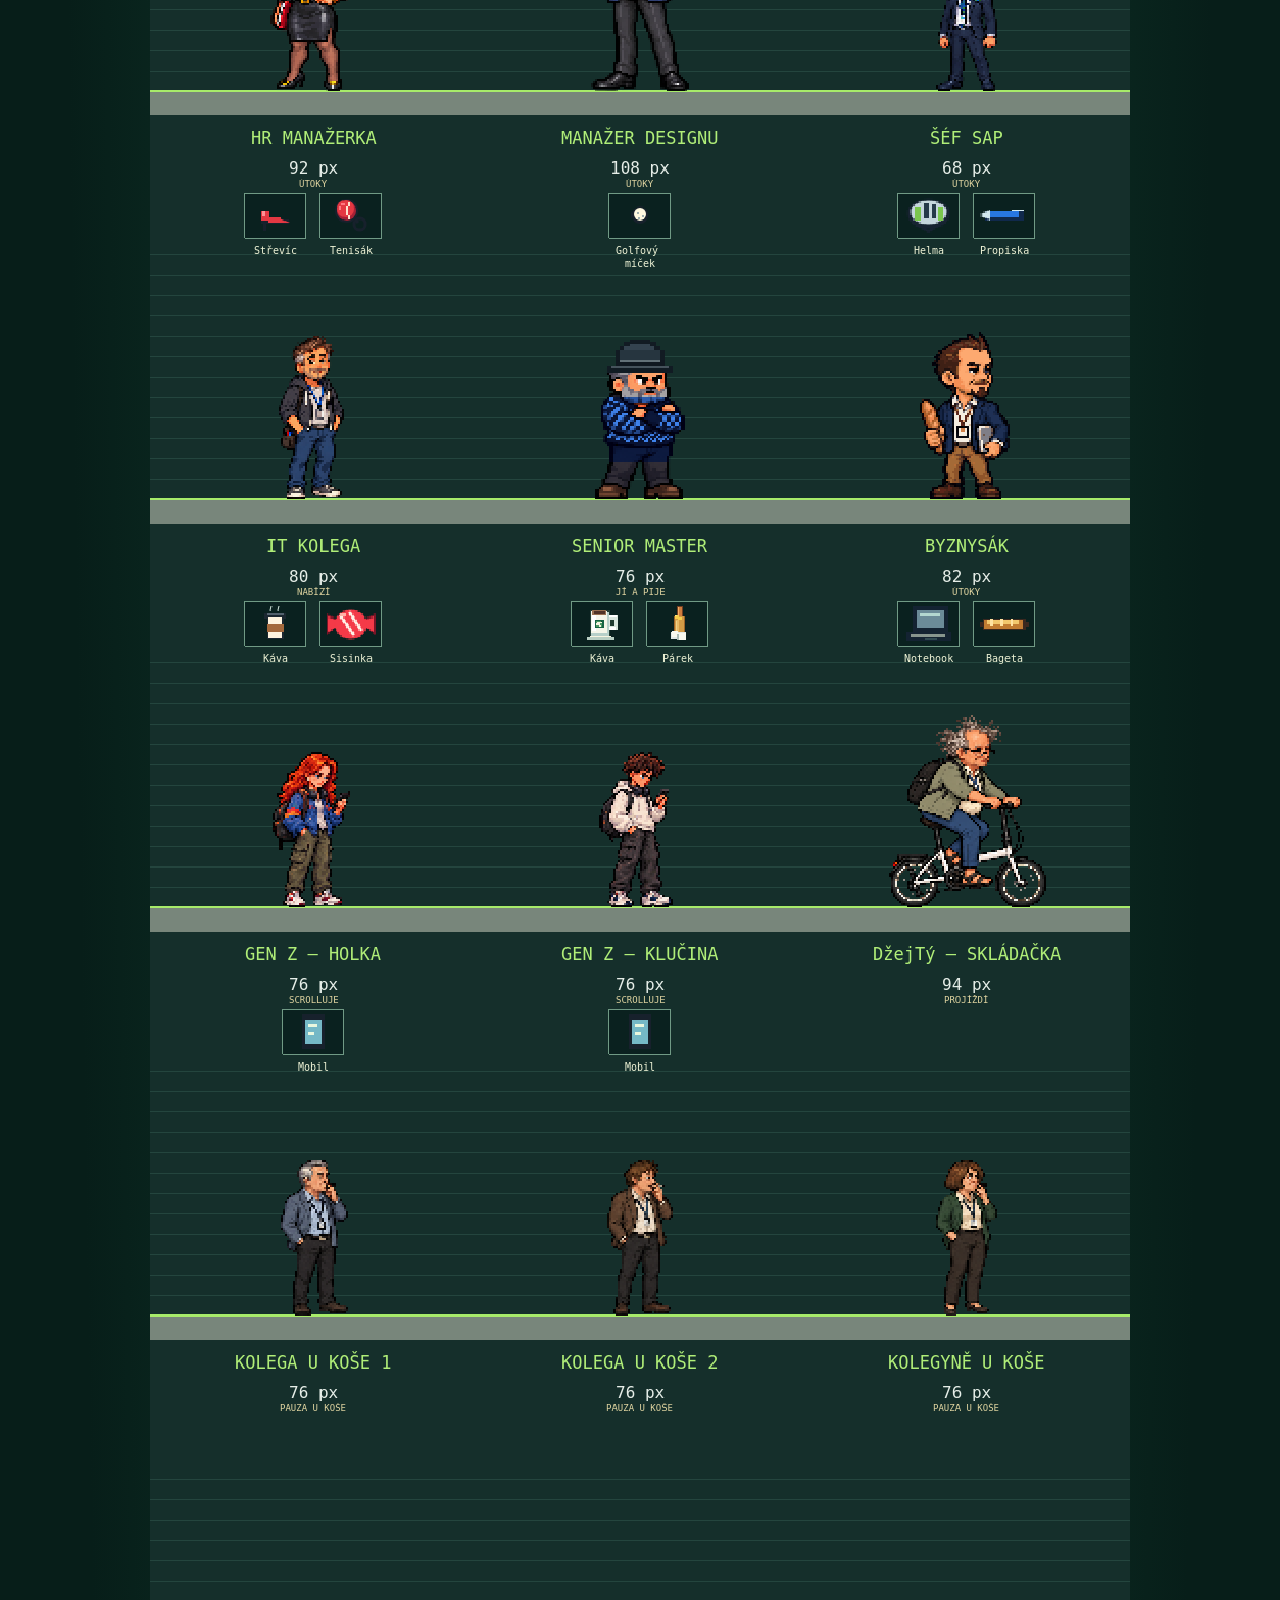
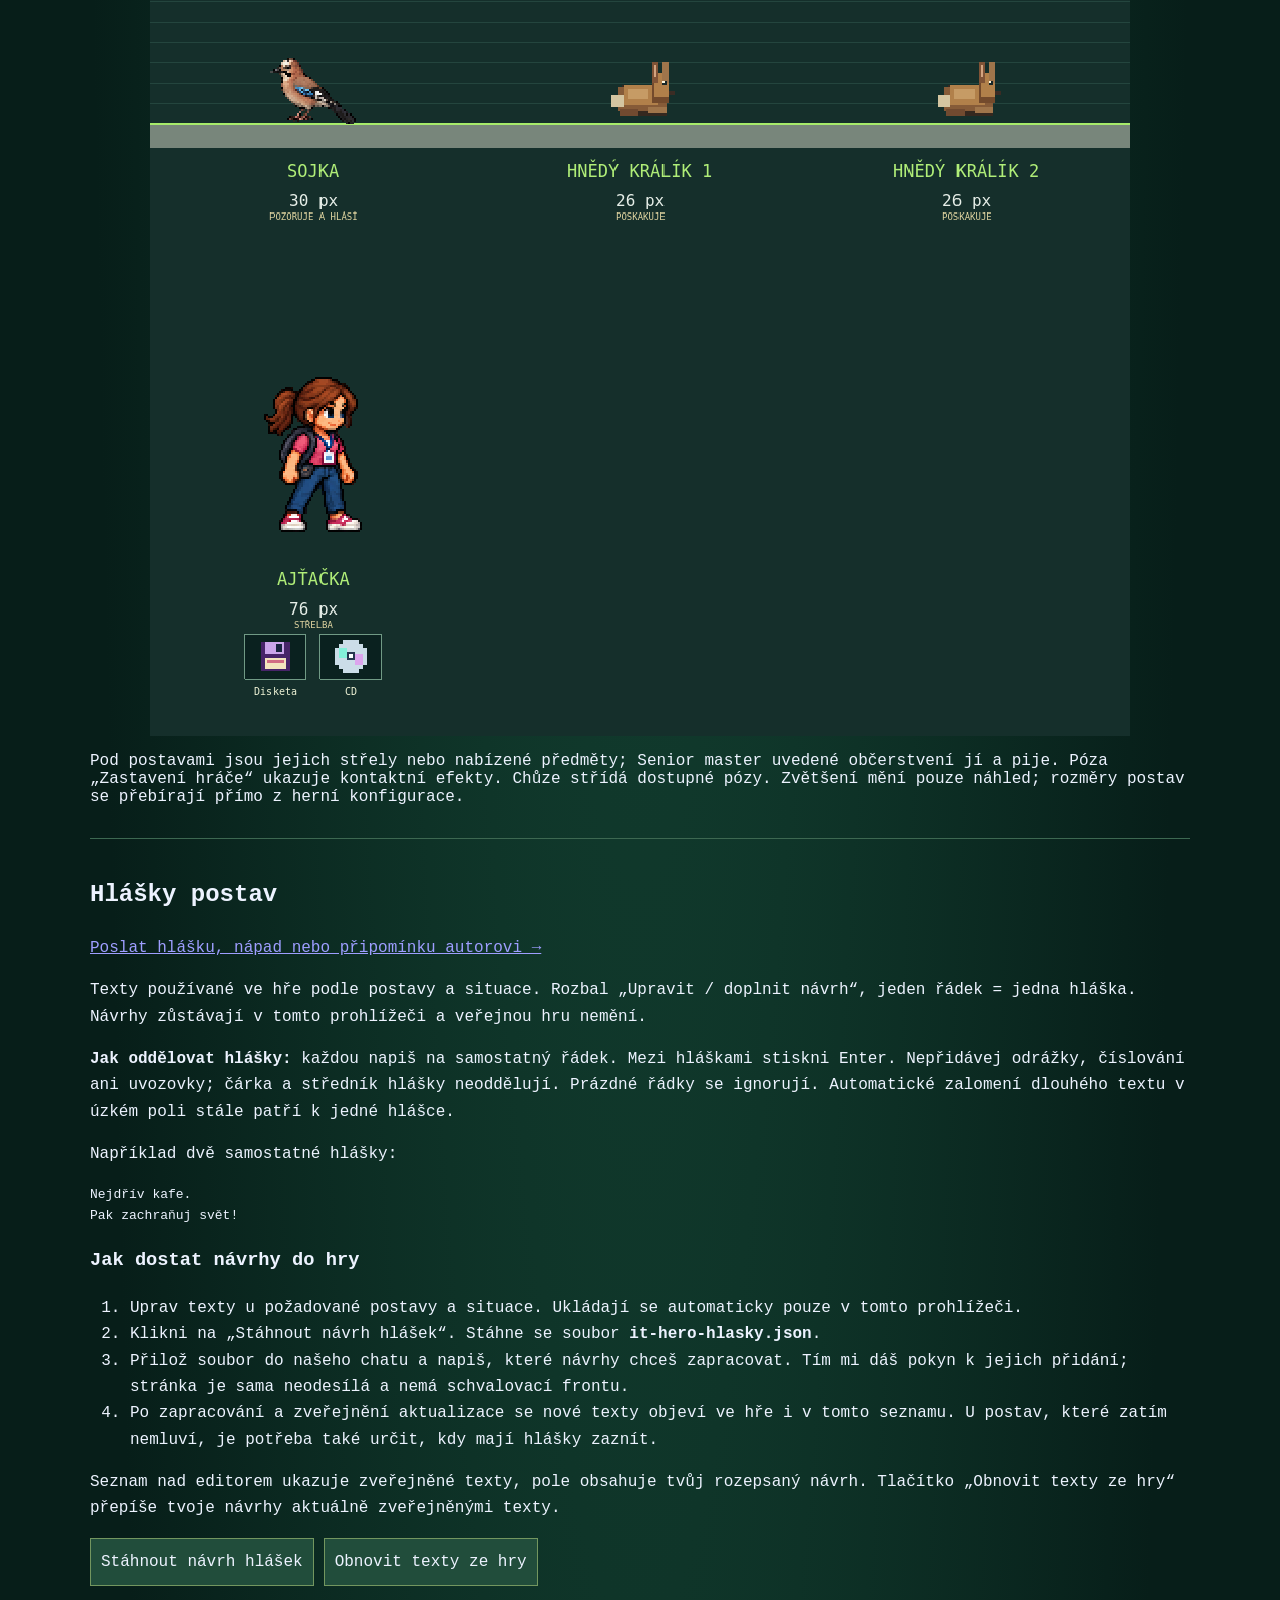
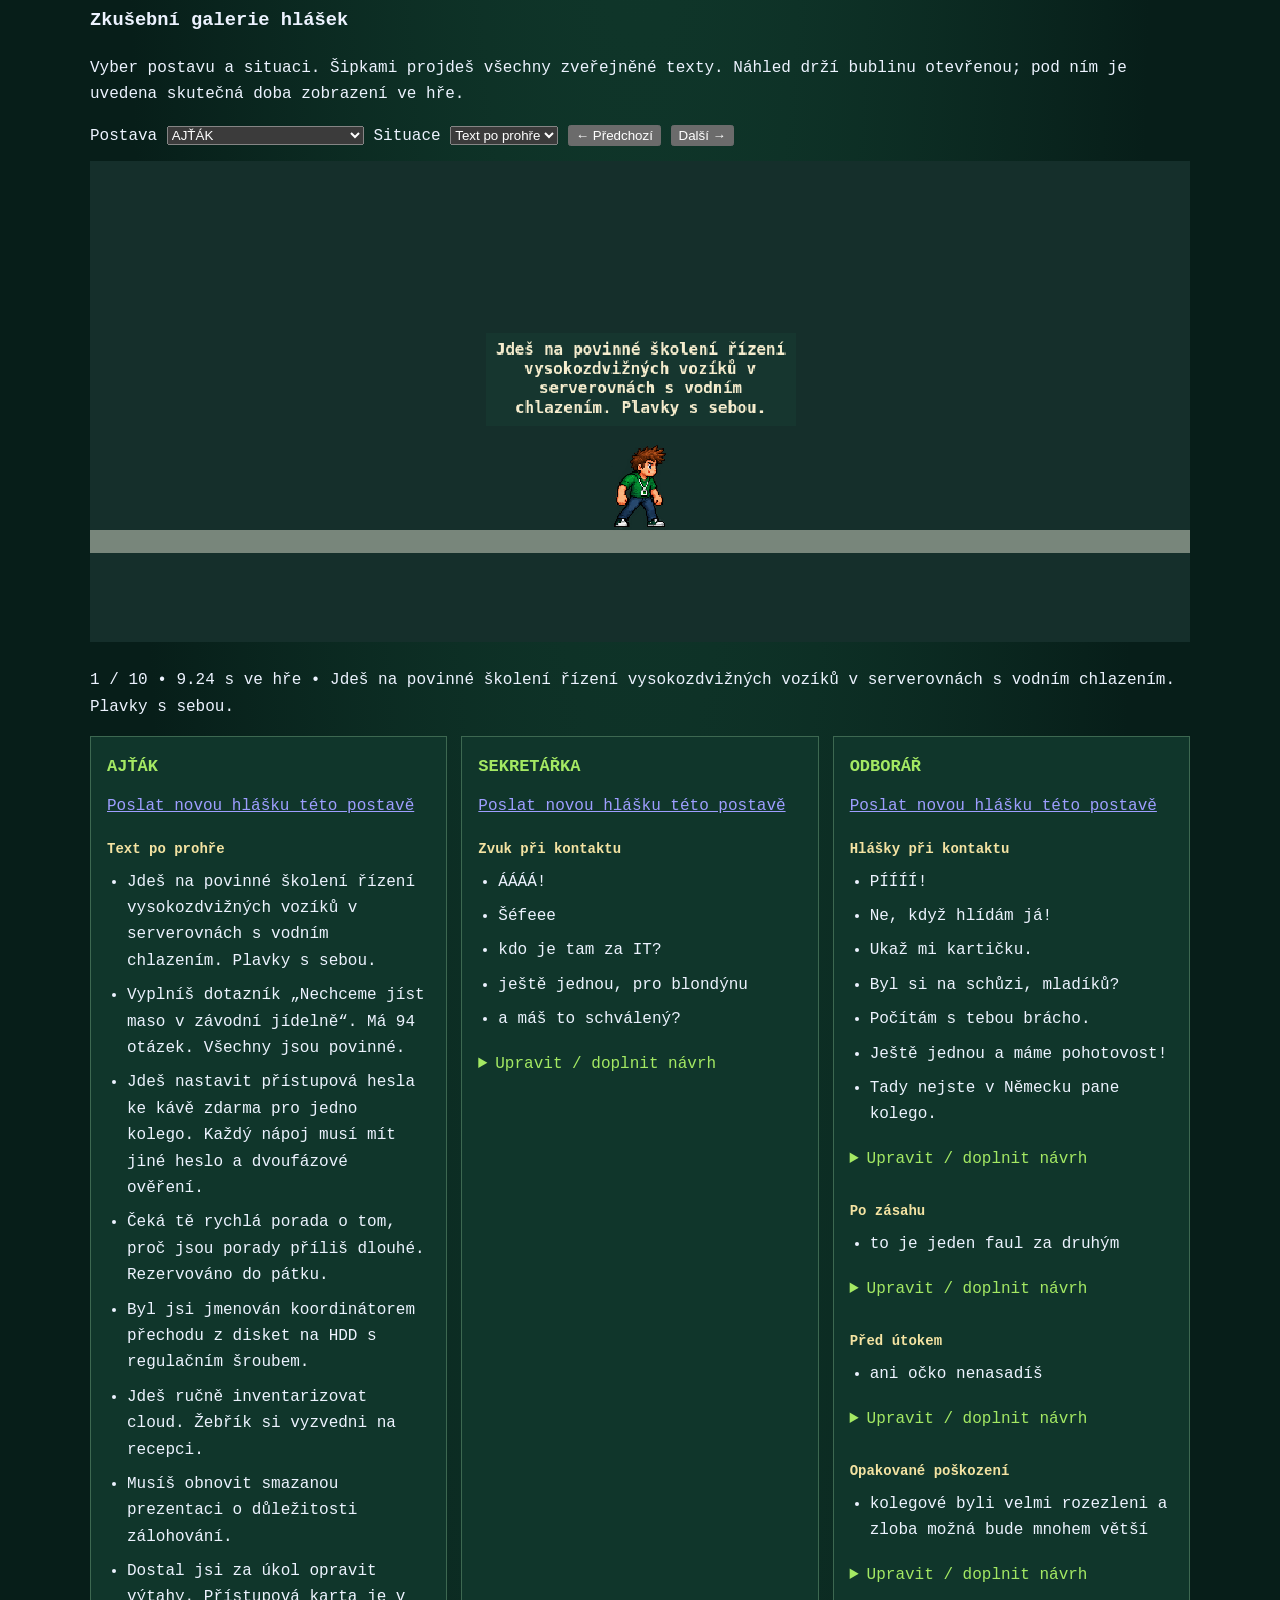
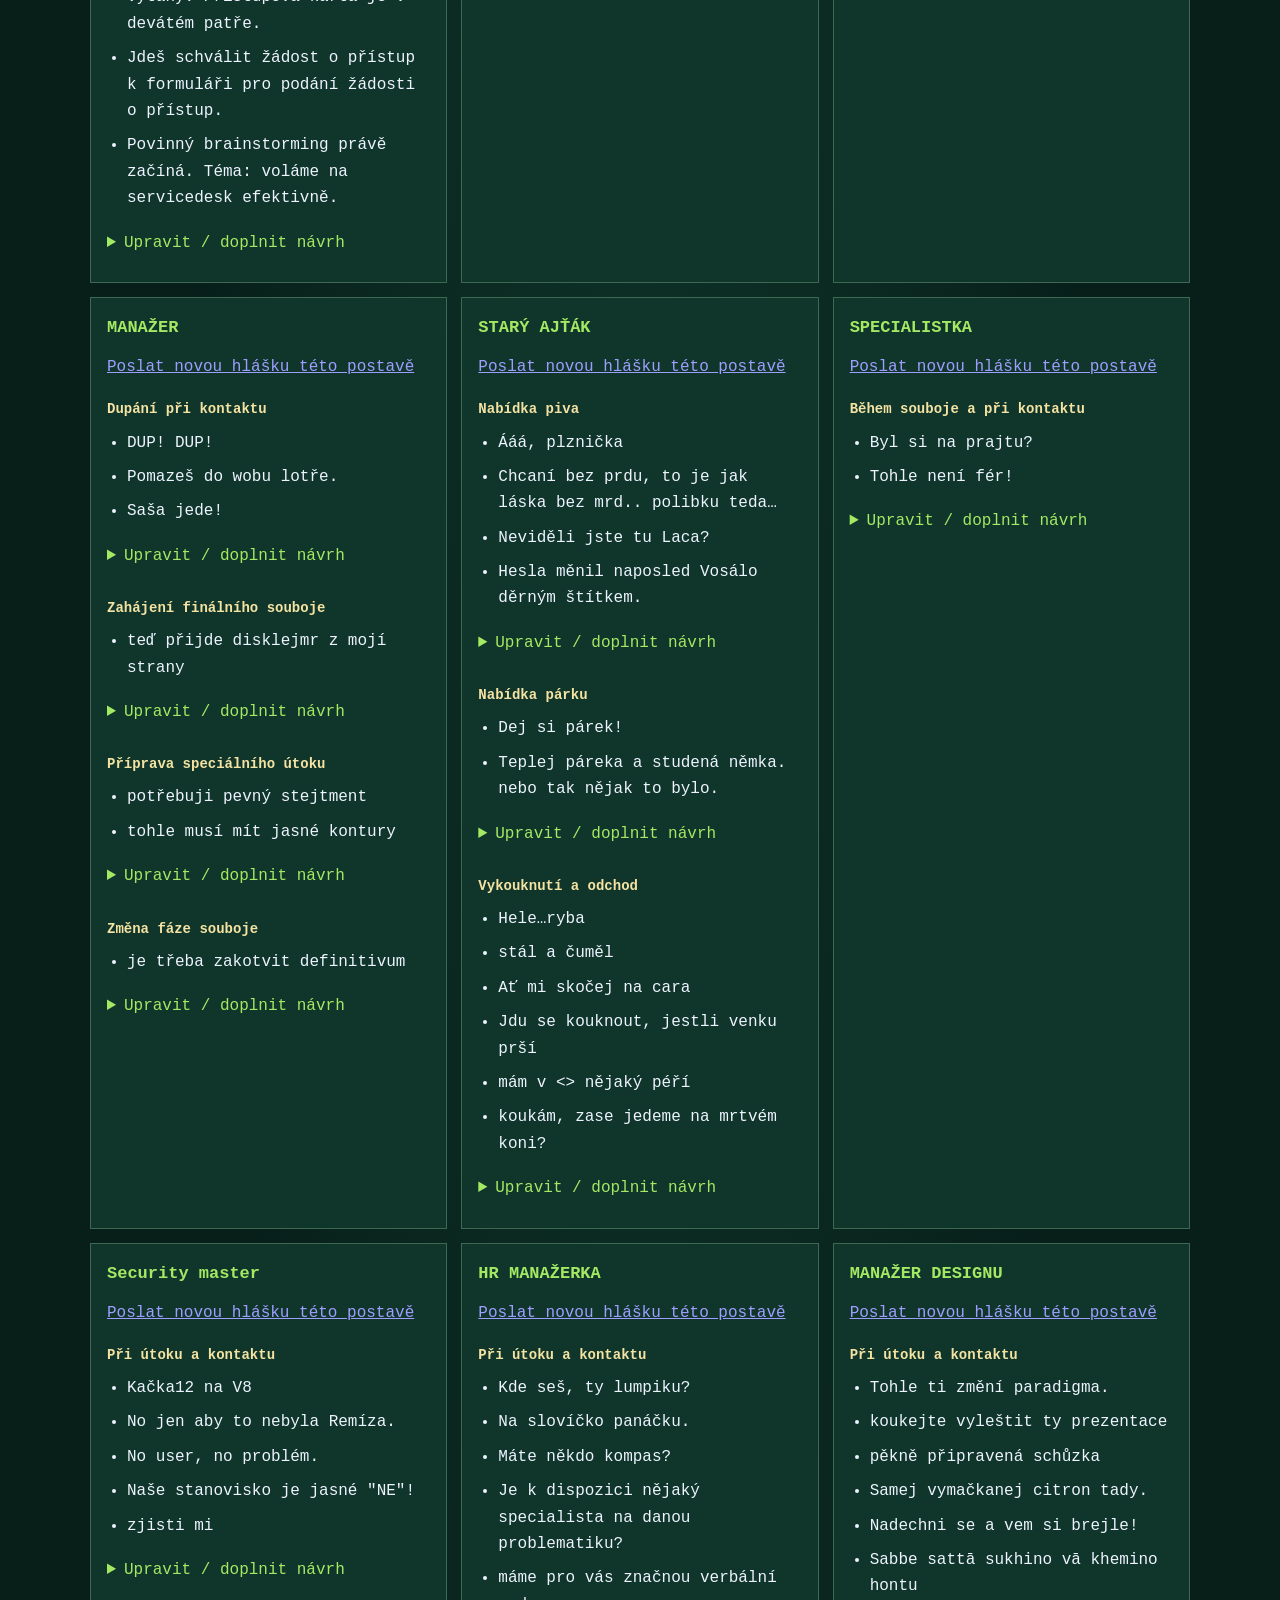
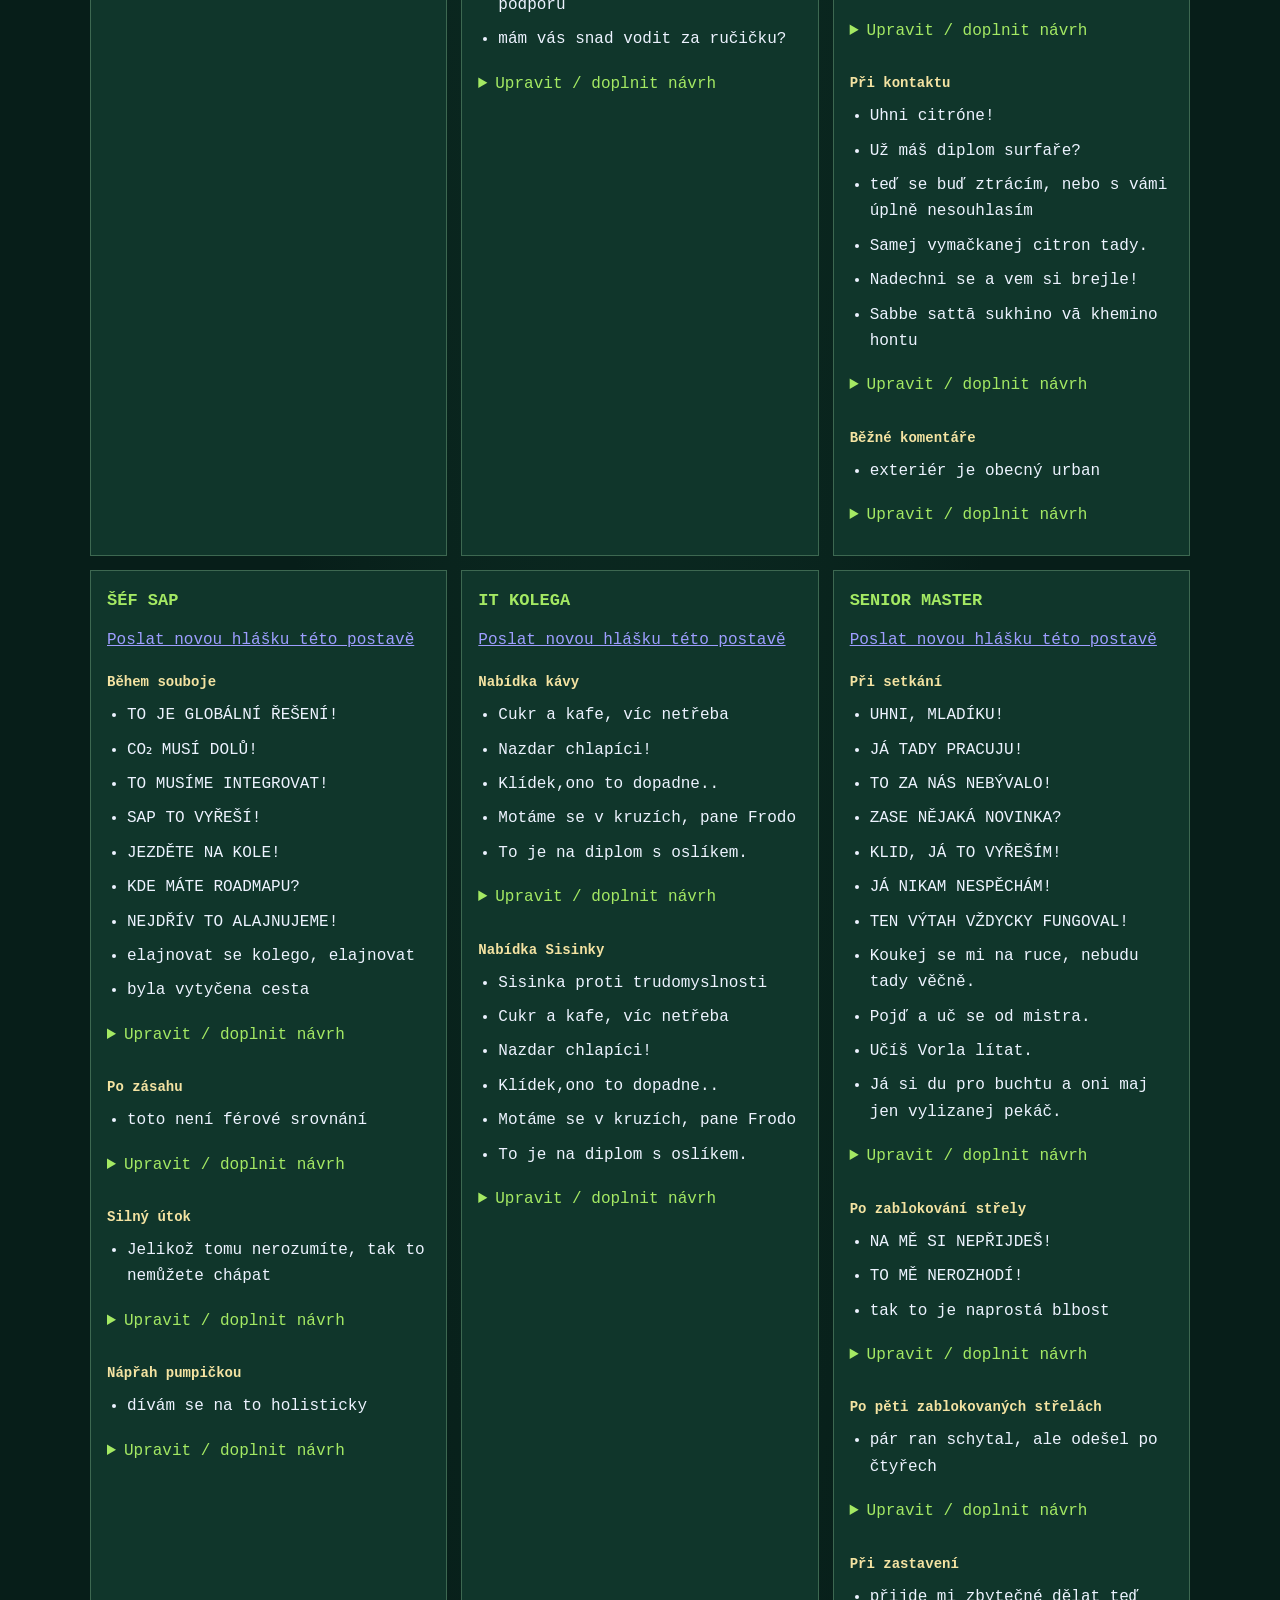
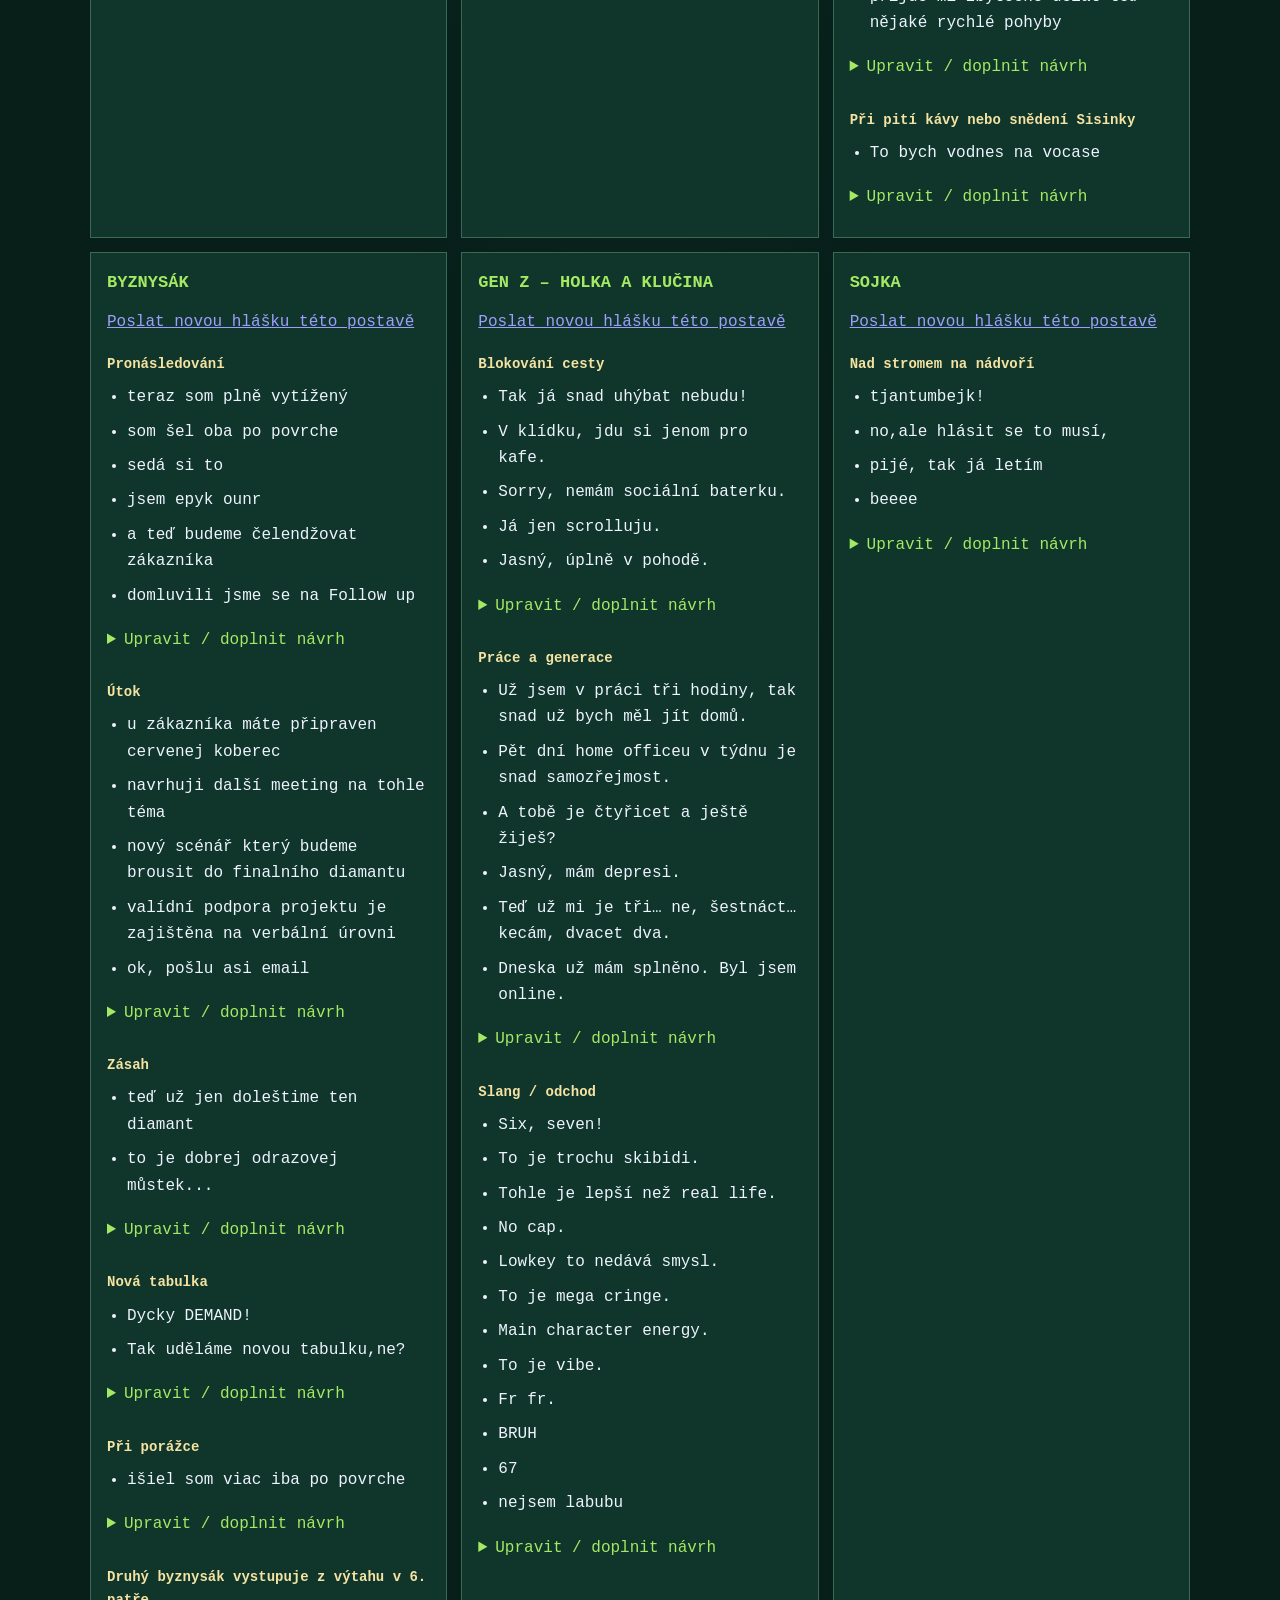
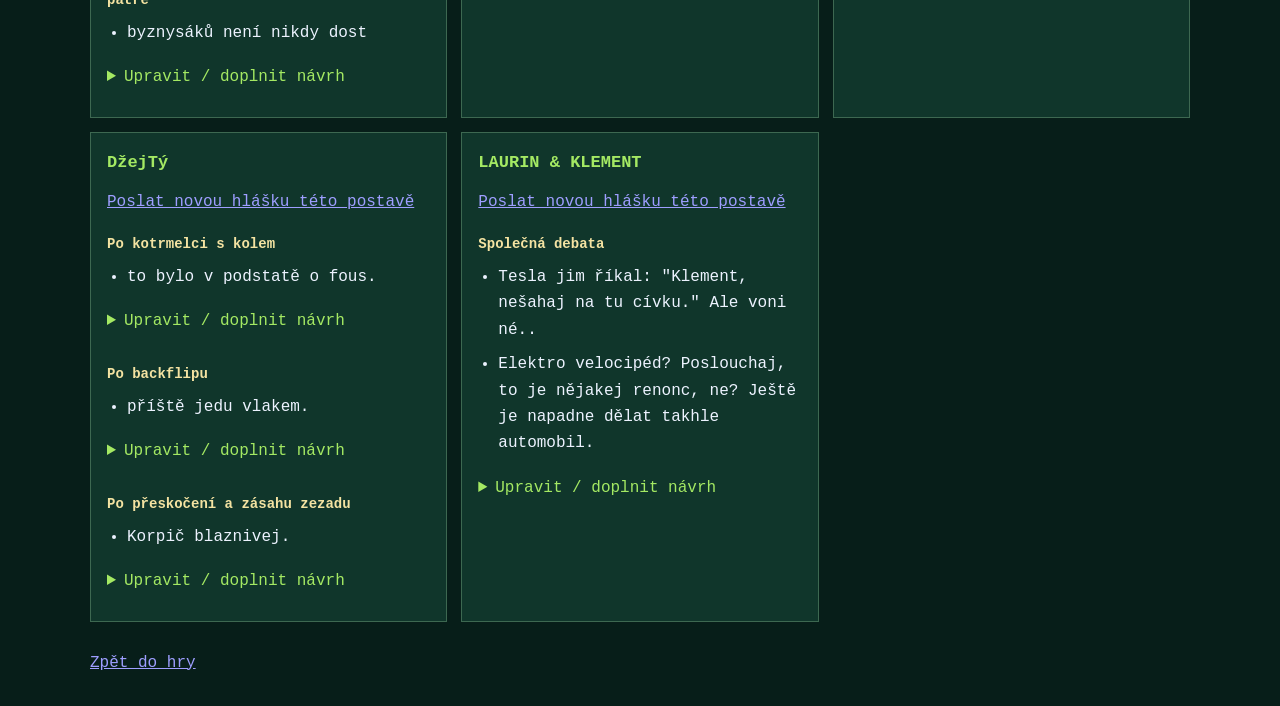
==== commit a075cd4a: "Apply approved desk variant C with cream legs and subdued office backgrounds" ====
--- a/character-preview.html
+++ b/character-preview.html
@@ -4,27 +4,27 @@
   <meta charset="utf-8">
   <meta name="viewport" content="width=device-width, initial-scale=1">
   <title>IT HERO – porovnání postav</title>
-  <link rel="stylesheet" href="style.css?v=0.26.6">
+  <link rel="stylesheet" href="style.css?v=0.26.7">
   <script defer src="vendor/phaser.min.js"></script>
-  <script defer src="character-dialogue.js?v=0.26.6"></script>
-  <script defer src="dialogue-runtime.js?v=0.26.6"></script>
-  <script defer src="item-textures.js?v=0.26.6"></script>
-  <script defer src="trio-attacks.js?v=0.26.6"></script>
-  <script defer src="player-character.js?v=0.26.6"></script>
-  <script defer src="appearance-mode.js?v=0.26.6"></script>
-  <script defer src="character-motion.js?v=0.26.6"></script>
-  <script defer src="enemy-catalog.js?v=0.26.6"></script>
-  <script defer src="dbpm.js?v=0.26.6"></script>
-  <script defer src="sap-integrator.js?v=0.26.6"></script>
-  <script defer src="final-manager.js?v=0.26.6"></script>
-  <script defer src="it-colleague.js?v=0.26.6"></script>
-  <script defer src="gen-z-blockers.js?v=0.26.6"></script>
-  <script defer src="old-badger.js?v=0.26.6"></script>
-  <script defer src="dialogue-gallery.js?v=0.26.6"></script>
-  <script defer src="character-dialogue-view.js?v=0.26.6"></script>
-  <script defer src="outdoor-bonus.js?v=0.26.6"></script>
-  <script defer src="founders.js?v=0.26.6"></script>
-  <script defer src="character-preview.js?v=0.26.6"></script>
+  <script defer src="character-dialogue.js?v=0.26.7"></script>
+  <script defer src="dialogue-runtime.js?v=0.26.7"></script>
+  <script defer src="item-textures.js?v=0.26.7"></script>
+  <script defer src="trio-attacks.js?v=0.26.7"></script>
+  <script defer src="player-character.js?v=0.26.7"></script>
+  <script defer src="appearance-mode.js?v=0.26.7"></script>
+  <script defer src="character-motion.js?v=0.26.7"></script>
+  <script defer src="enemy-catalog.js?v=0.26.7"></script>
+  <script defer src="dbpm.js?v=0.26.7"></script>
+  <script defer src="sap-integrator.js?v=0.26.7"></script>
+  <script defer src="final-manager.js?v=0.26.7"></script>
+  <script defer src="it-colleague.js?v=0.26.7"></script>
+  <script defer src="gen-z-blockers.js?v=0.26.7"></script>
+  <script defer src="old-badger.js?v=0.26.7"></script>
+  <script defer src="dialogue-gallery.js?v=0.26.7"></script>
+  <script defer src="character-dialogue-view.js?v=0.26.7"></script>
+  <script defer src="outdoor-bonus.js?v=0.26.7"></script>
+  <script defer src="founders.js?v=0.26.7"></script>
+  <script defer src="character-preview.js?v=0.26.7"></script>
   <link rel="icon" type="image/png" sizes="32x32" href="assets/icons/favicon-32.png?v=1">
   <link rel="icon" href="favicon.ico?v=1" sizes="16x16 32x32 48x48">
   <link rel="apple-touch-icon" sizes="180x180" href="assets/icons/apple-touch-icon.png?v=1">
@@ -34,7 +34,7 @@
   <main class="layout">
     <header class="heading">
       <h1>Porovnání postav</h1>
-      <span class="version">BUILD 0.26.6</span>
+      <span class="version">BUILD 0.26.7</span>
     </header>
     <p>Všech 25 podob postav a zvířat ze hry ve skutečných herních proporcích. Každá řada má společnou podlahu.</p>
     <p><a href="#dialogue-heading">Přejít na hlášky postav a úpravy návrhů ↓</a></p>
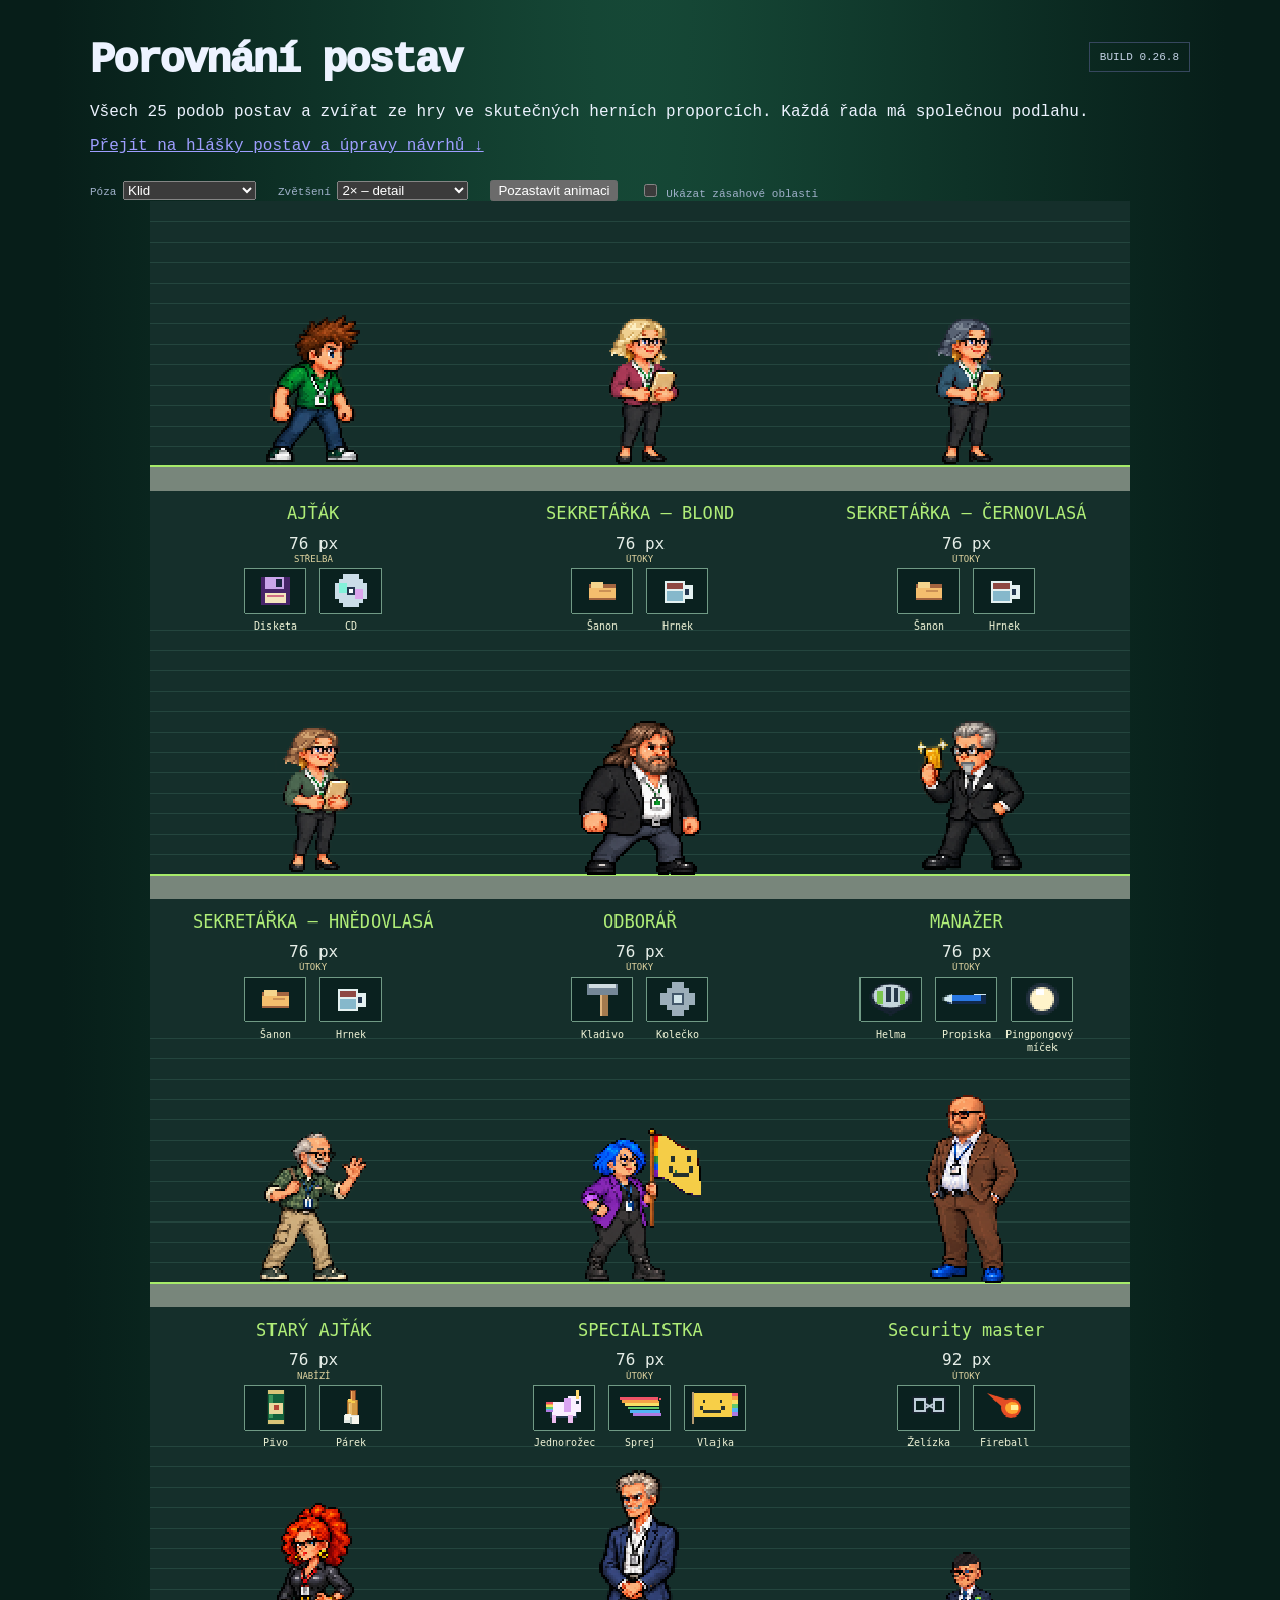
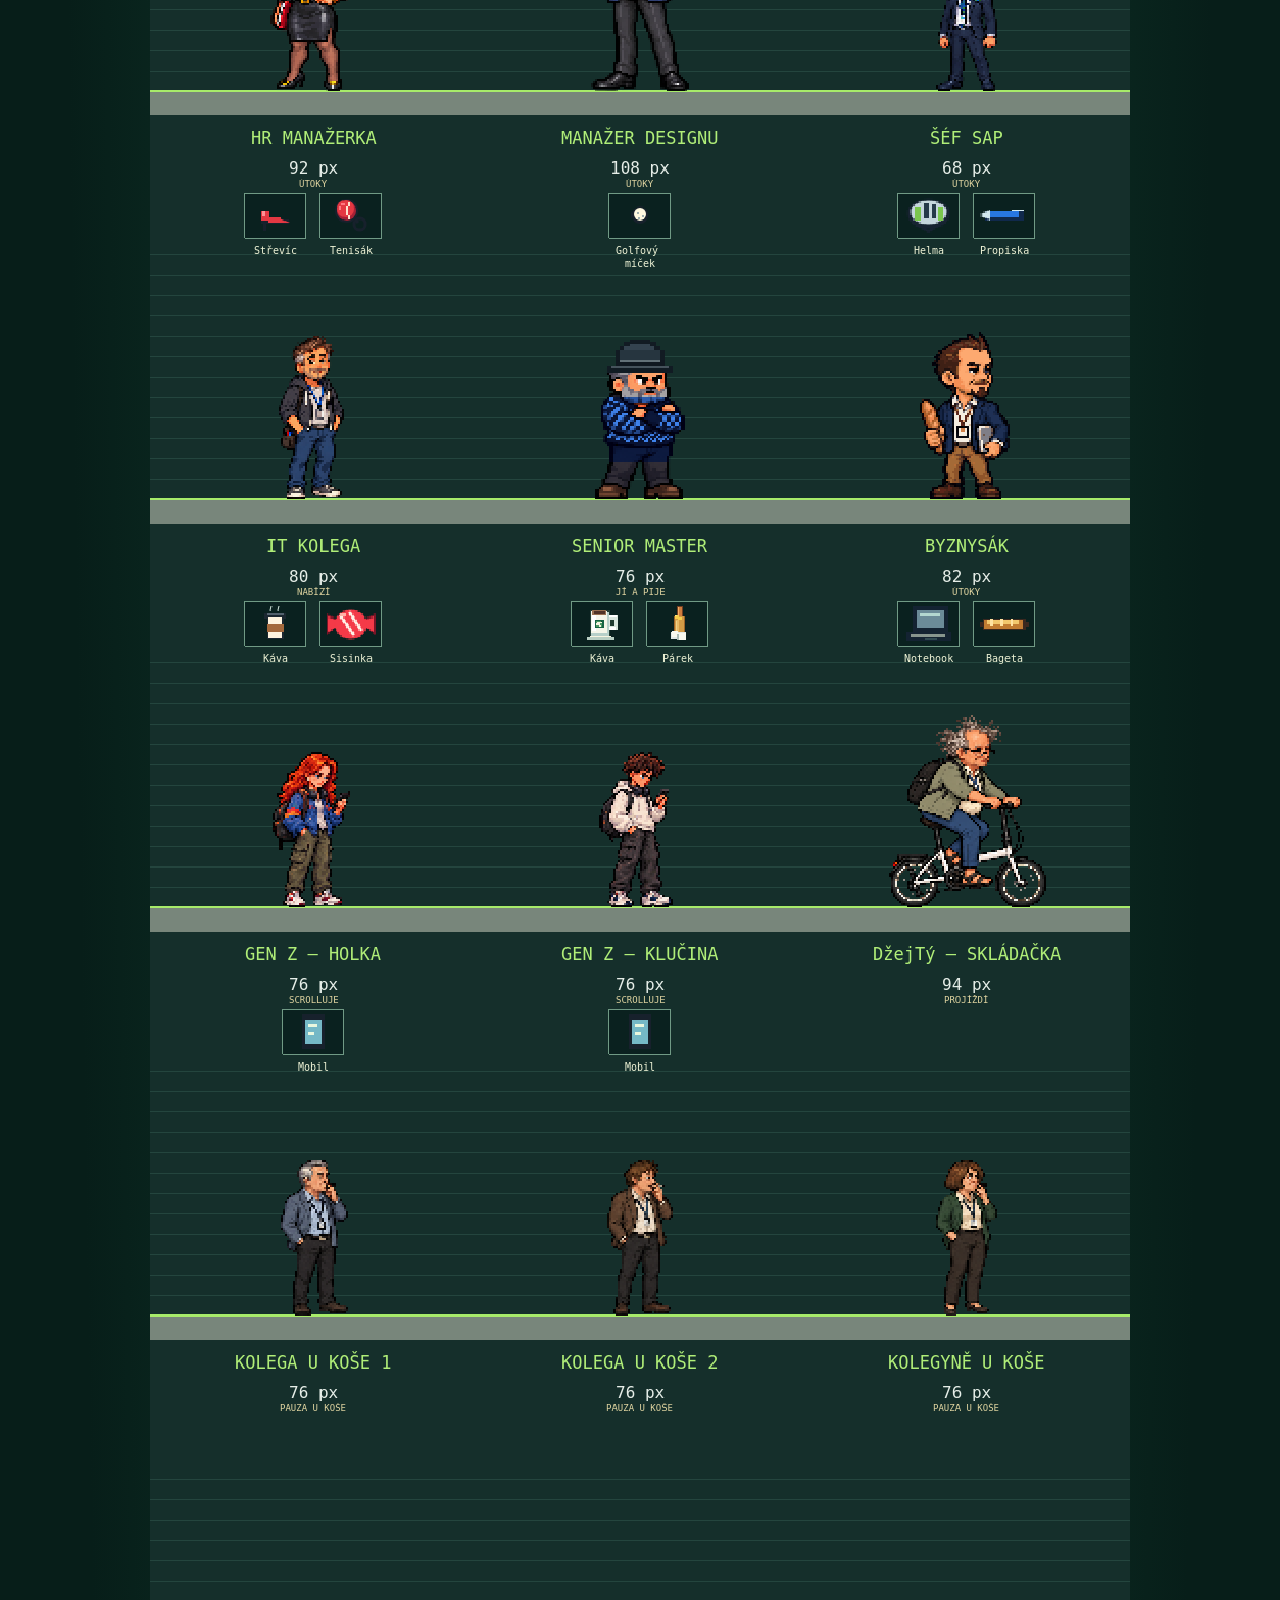
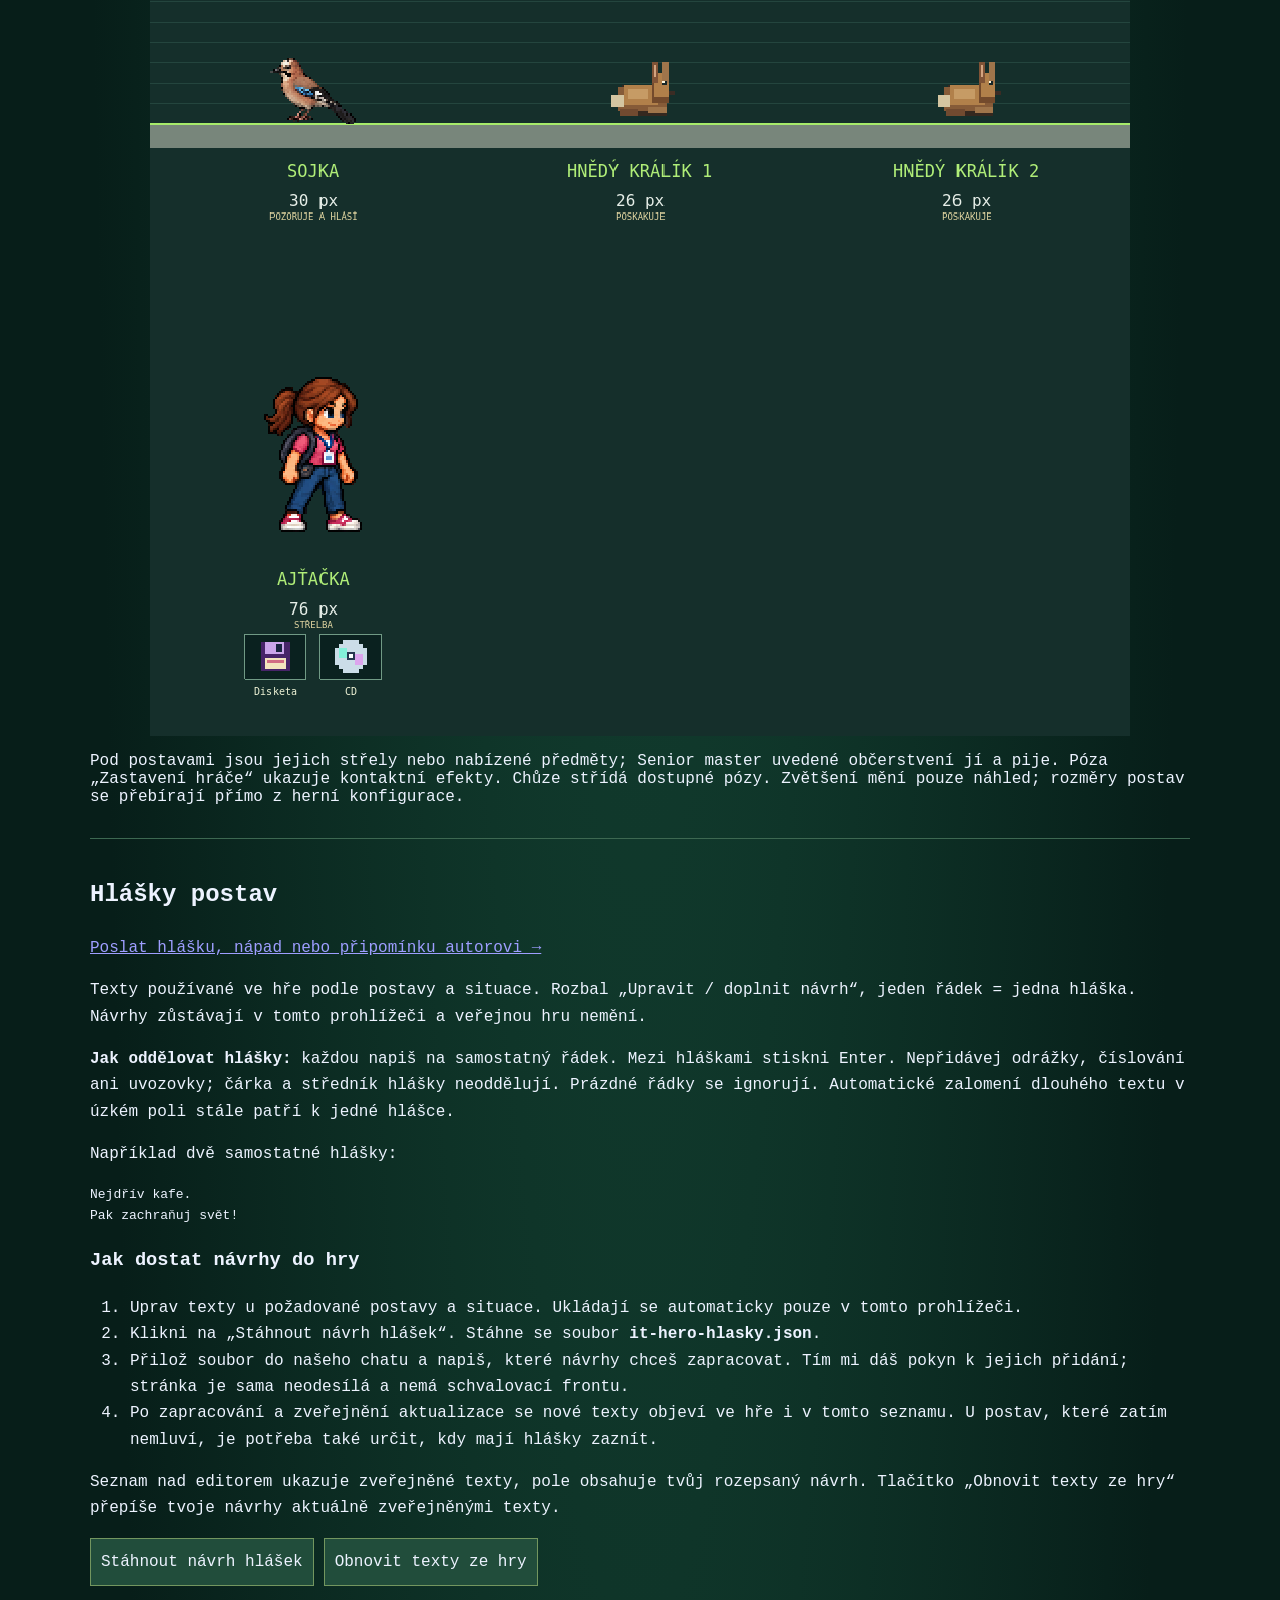
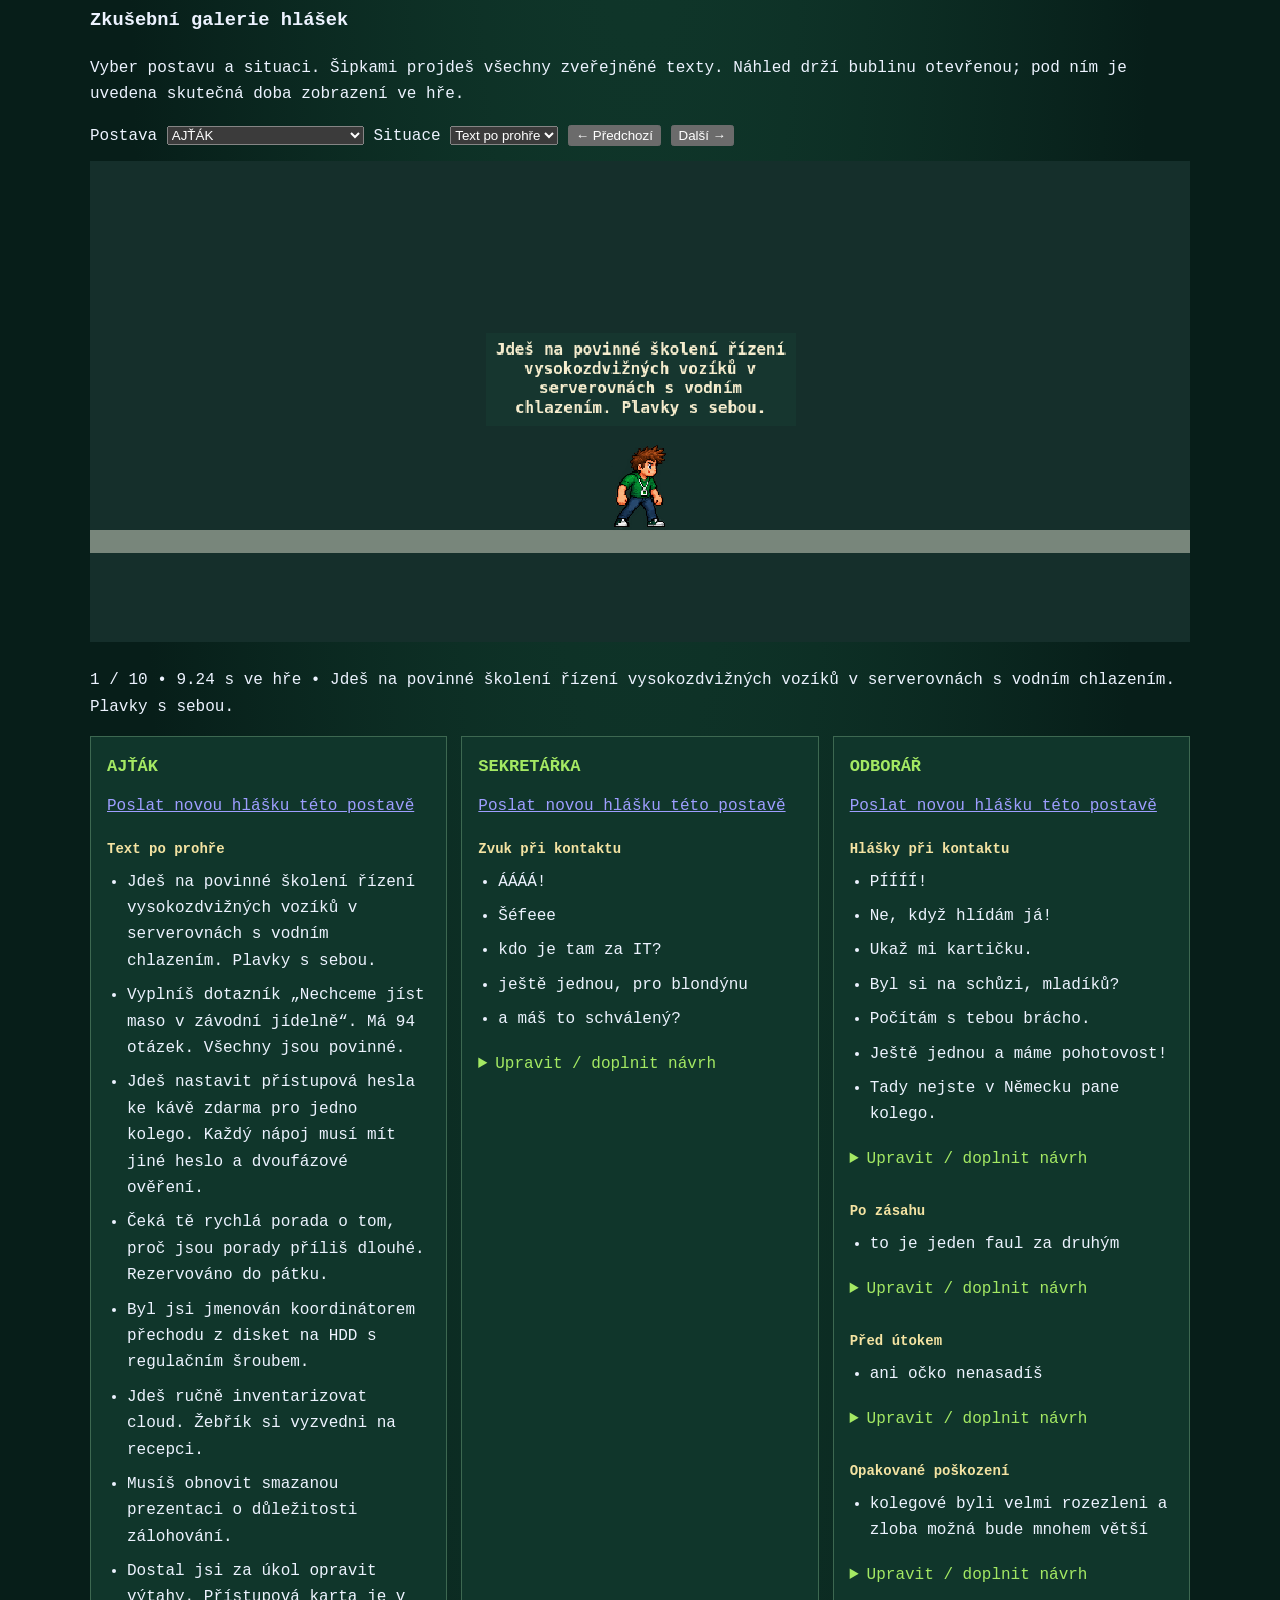
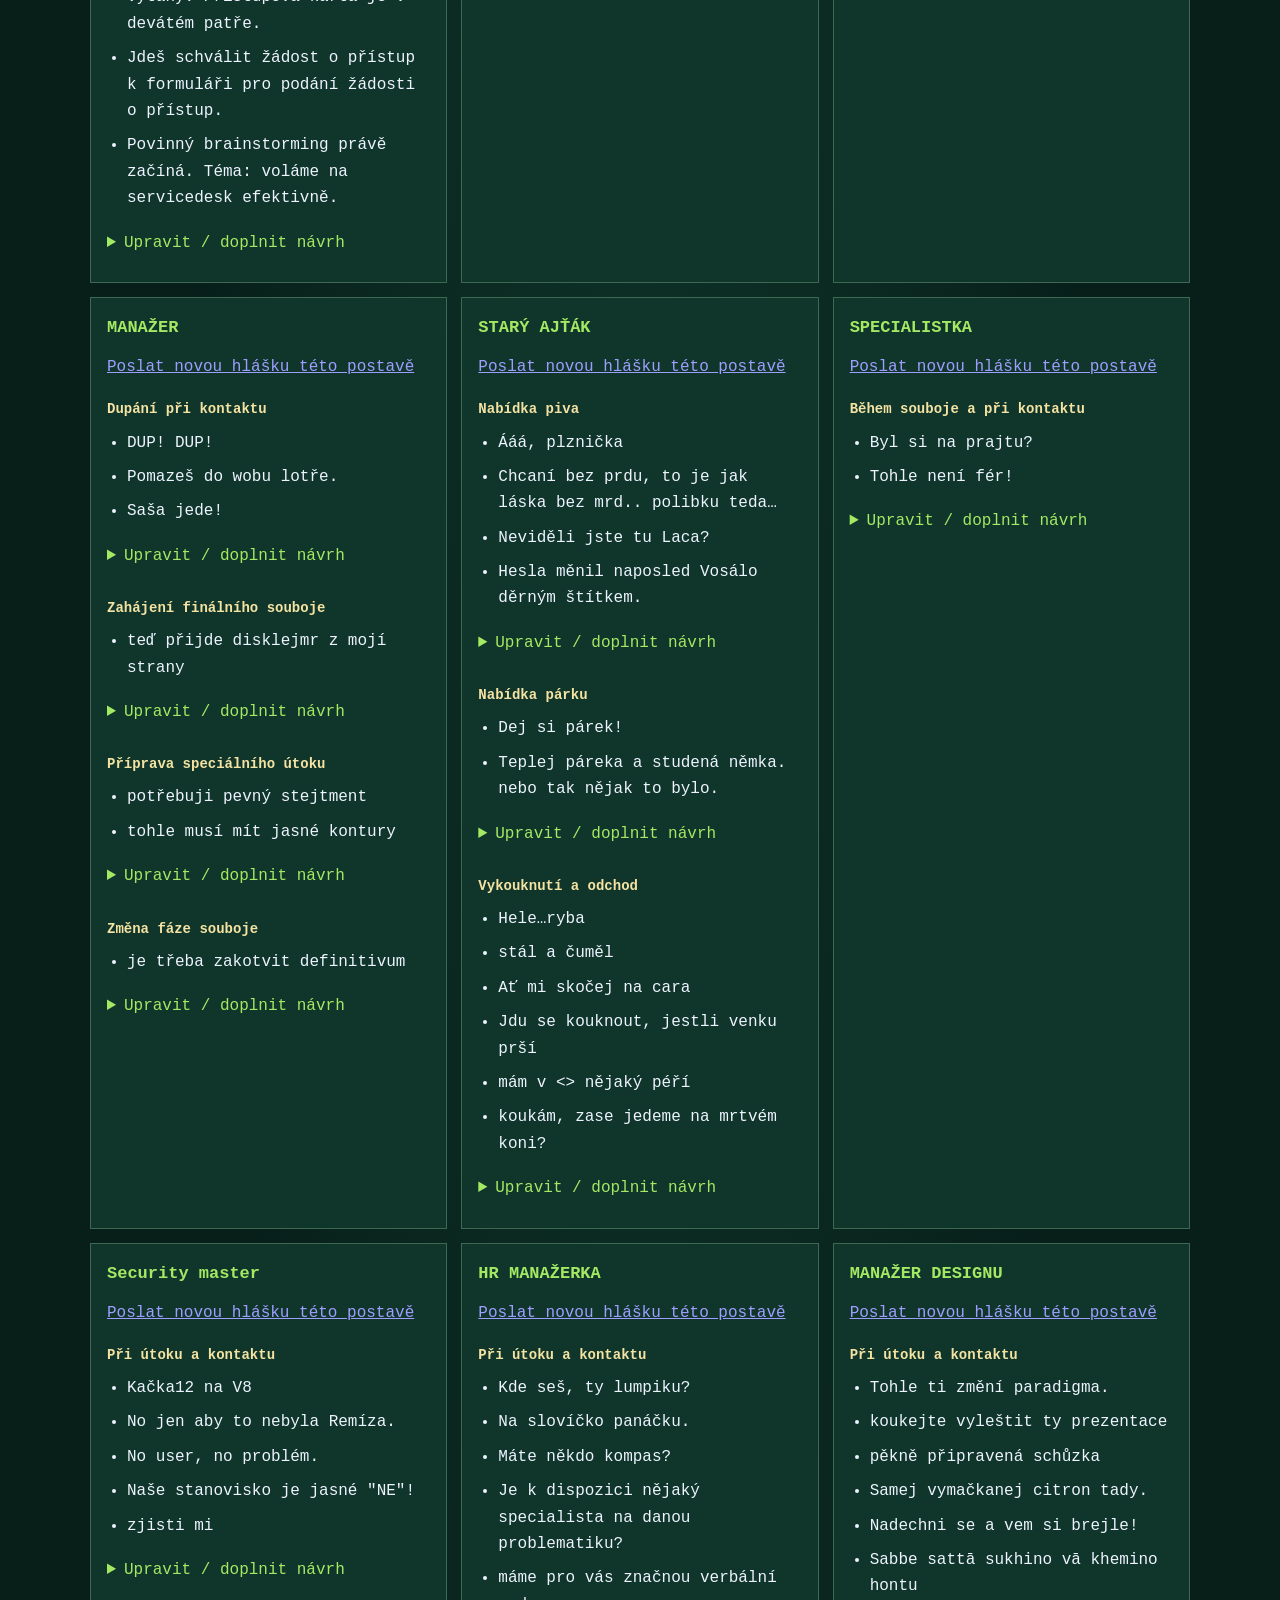
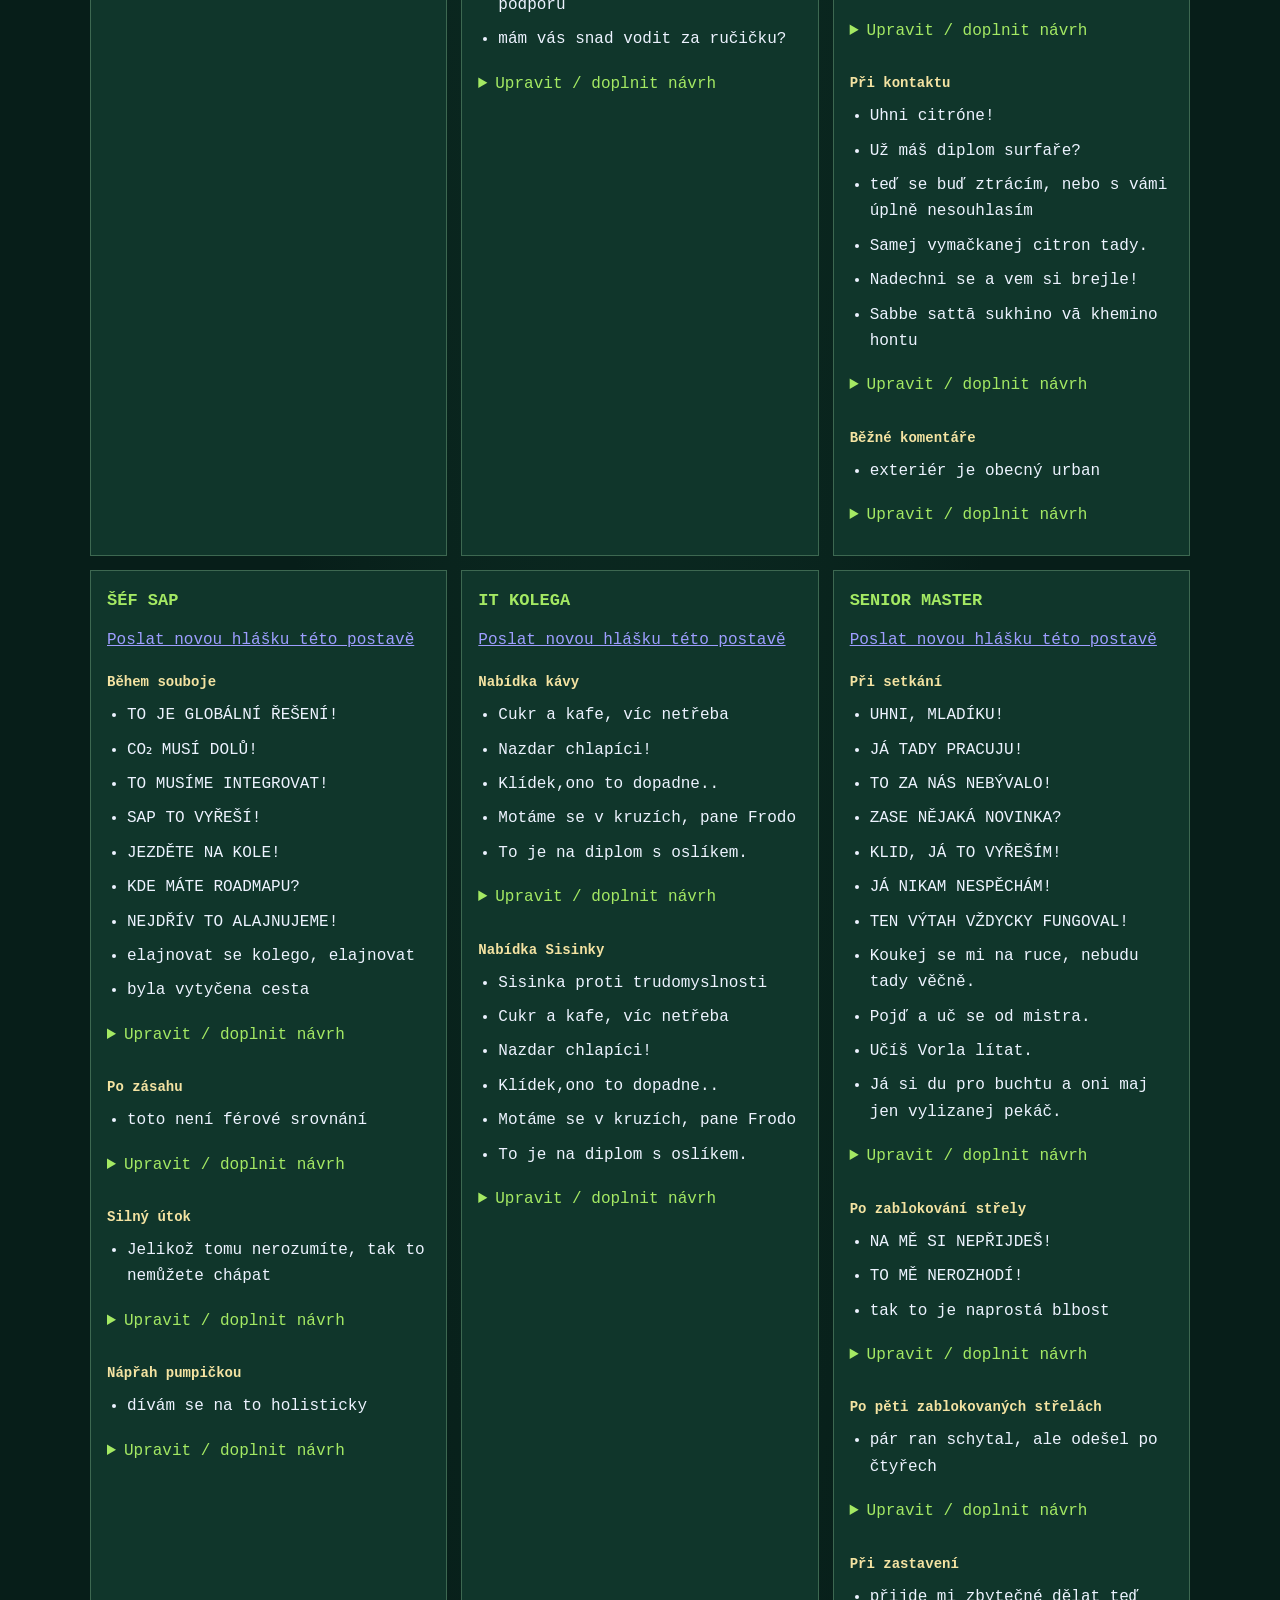
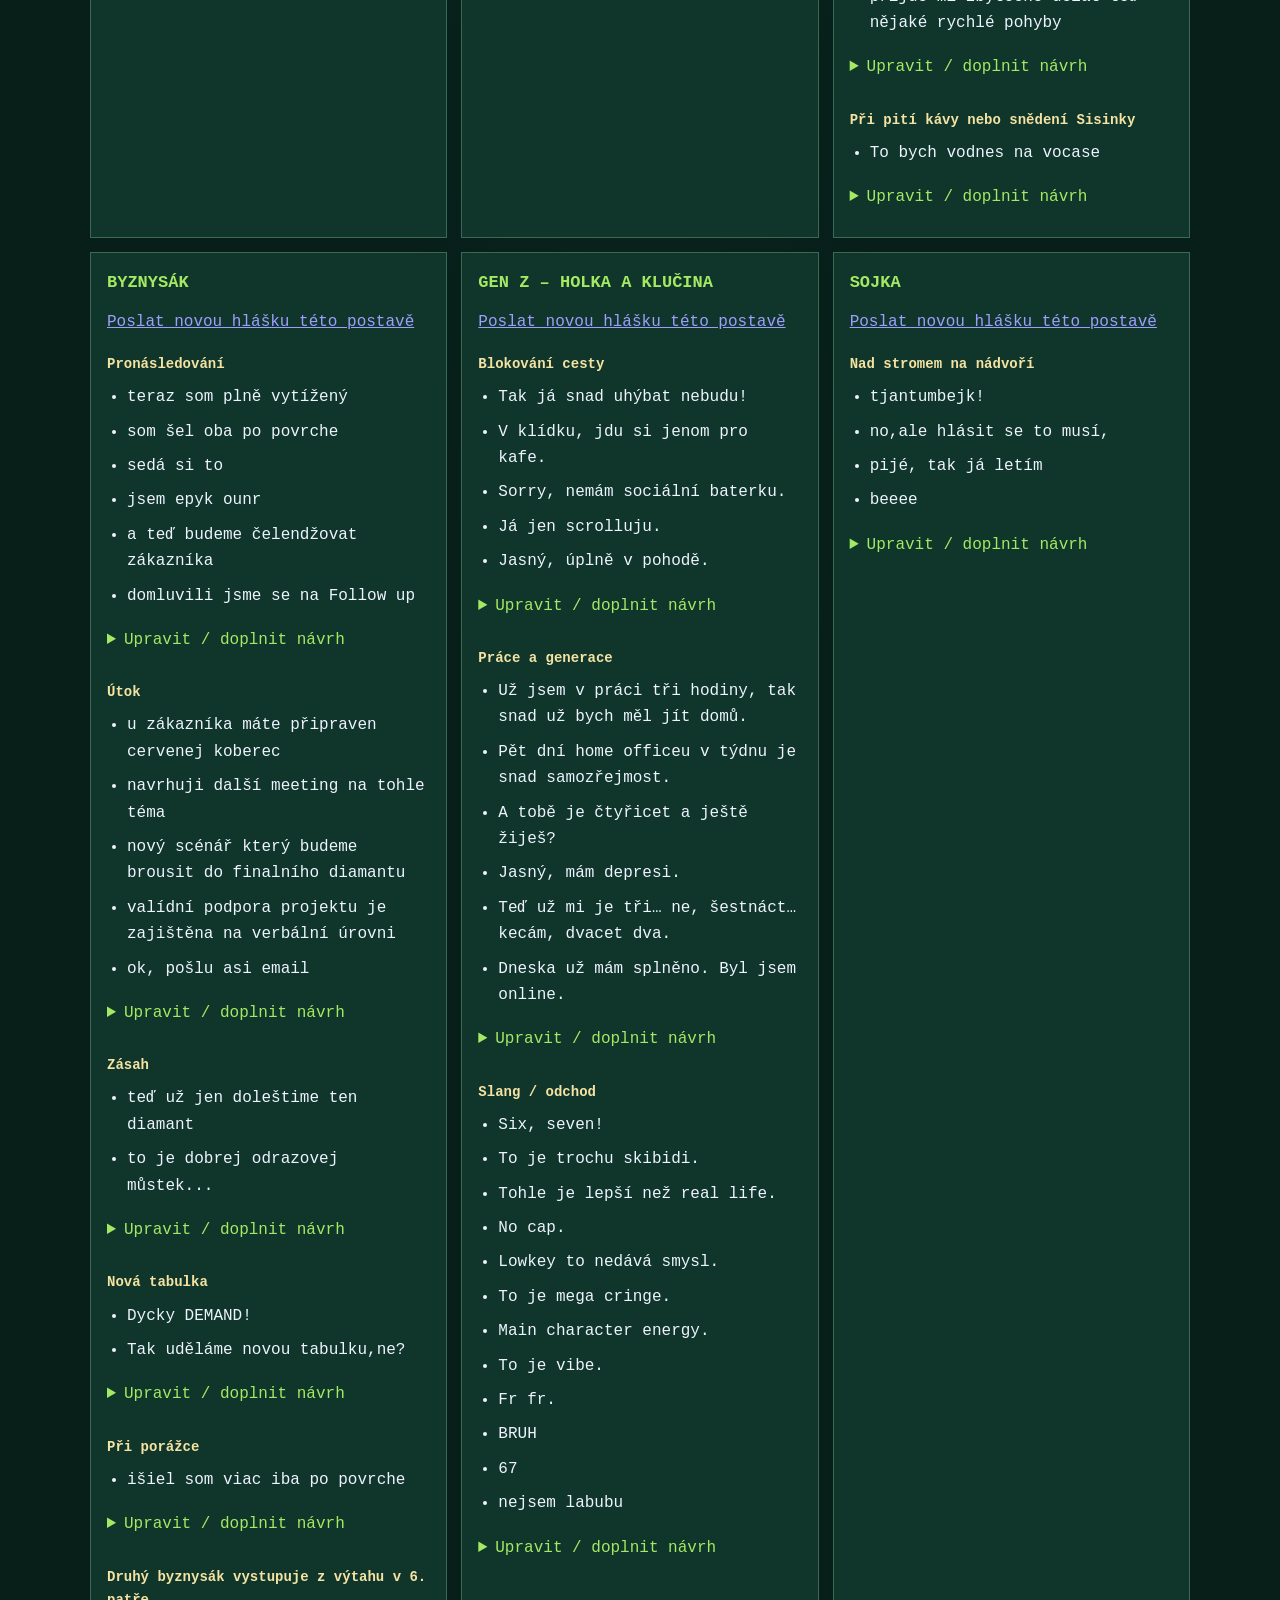
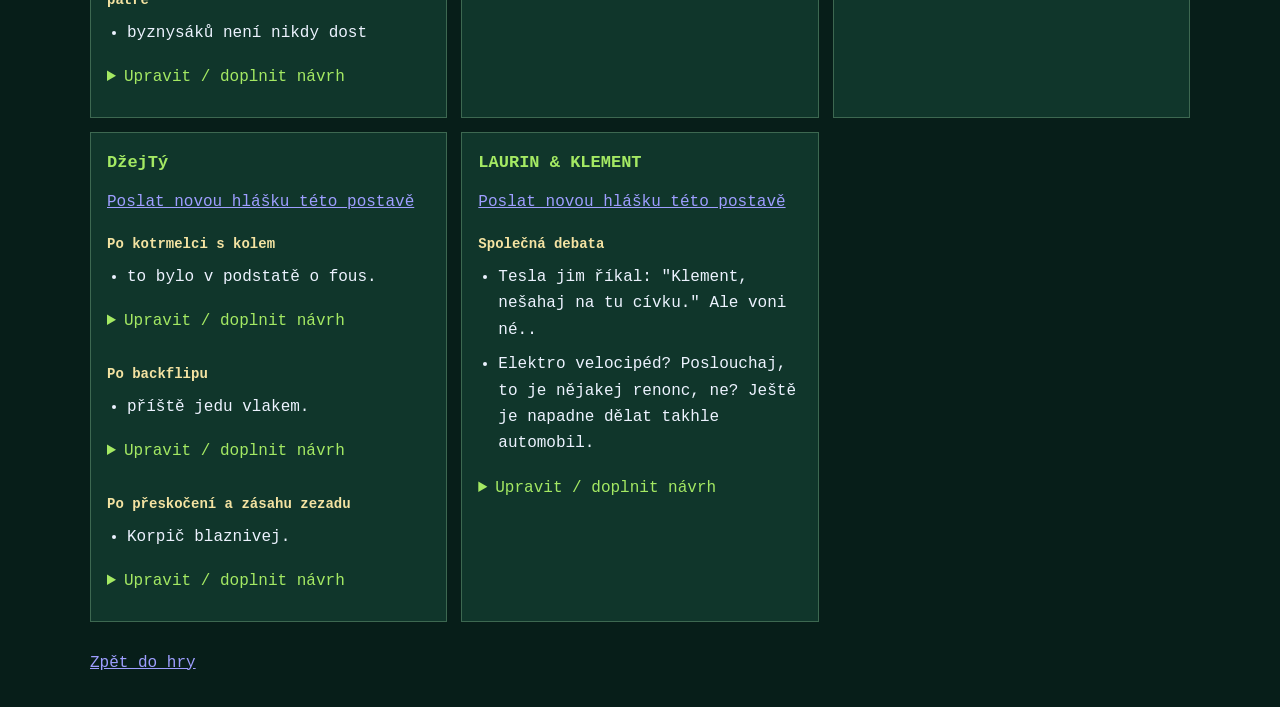
==== commit 8826987d: "Guarantee a full-size desk monitor on every office floor" ====
--- a/character-preview.html
+++ b/character-preview.html
@@ -4,27 +4,27 @@
   <meta charset="utf-8">
   <meta name="viewport" content="width=device-width, initial-scale=1">
   <title>IT HERO – porovnání postav</title>
-  <link rel="stylesheet" href="style.css?v=0.26.7">
+  <link rel="stylesheet" href="style.css?v=0.26.8">
   <script defer src="vendor/phaser.min.js"></script>
-  <script defer src="character-dialogue.js?v=0.26.7"></script>
-  <script defer src="dialogue-runtime.js?v=0.26.7"></script>
-  <script defer src="item-textures.js?v=0.26.7"></script>
-  <script defer src="trio-attacks.js?v=0.26.7"></script>
-  <script defer src="player-character.js?v=0.26.7"></script>
-  <script defer src="appearance-mode.js?v=0.26.7"></script>
-  <script defer src="character-motion.js?v=0.26.7"></script>
-  <script defer src="enemy-catalog.js?v=0.26.7"></script>
-  <script defer src="dbpm.js?v=0.26.7"></script>
-  <script defer src="sap-integrator.js?v=0.26.7"></script>
-  <script defer src="final-manager.js?v=0.26.7"></script>
-  <script defer src="it-colleague.js?v=0.26.7"></script>
-  <script defer src="gen-z-blockers.js?v=0.26.7"></script>
-  <script defer src="old-badger.js?v=0.26.7"></script>
-  <script defer src="dialogue-gallery.js?v=0.26.7"></script>
-  <script defer src="character-dialogue-view.js?v=0.26.7"></script>
-  <script defer src="outdoor-bonus.js?v=0.26.7"></script>
-  <script defer src="founders.js?v=0.26.7"></script>
-  <script defer src="character-preview.js?v=0.26.7"></script>
+  <script defer src="character-dialogue.js?v=0.26.8"></script>
+  <script defer src="dialogue-runtime.js?v=0.26.8"></script>
+  <script defer src="item-textures.js?v=0.26.8"></script>
+  <script defer src="trio-attacks.js?v=0.26.8"></script>
+  <script defer src="player-character.js?v=0.26.8"></script>
+  <script defer src="appearance-mode.js?v=0.26.8"></script>
+  <script defer src="character-motion.js?v=0.26.8"></script>
+  <script defer src="enemy-catalog.js?v=0.26.8"></script>
+  <script defer src="dbpm.js?v=0.26.8"></script>
+  <script defer src="sap-integrator.js?v=0.26.8"></script>
+  <script defer src="final-manager.js?v=0.26.8"></script>
+  <script defer src="it-colleague.js?v=0.26.8"></script>
+  <script defer src="gen-z-blockers.js?v=0.26.8"></script>
+  <script defer src="old-badger.js?v=0.26.8"></script>
+  <script defer src="dialogue-gallery.js?v=0.26.8"></script>
+  <script defer src="character-dialogue-view.js?v=0.26.8"></script>
+  <script defer src="outdoor-bonus.js?v=0.26.8"></script>
+  <script defer src="founders.js?v=0.26.8"></script>
+  <script defer src="character-preview.js?v=0.26.8"></script>
   <link rel="icon" type="image/png" sizes="32x32" href="assets/icons/favicon-32.png?v=1">
   <link rel="icon" href="favicon.ico?v=1" sizes="16x16 32x32 48x48">
   <link rel="apple-touch-icon" sizes="180x180" href="assets/icons/apple-touch-icon.png?v=1">
@@ -34,7 +34,7 @@
   <main class="layout">
     <header class="heading">
       <h1>Porovnání postav</h1>
-      <span class="version">BUILD 0.26.7</span>
+      <span class="version">BUILD 0.26.8</span>
     </header>
     <p>Všech 25 podob postav a zvířat ze hry ve skutečných herních proporcích. Každá řada má společnou podlahu.</p>
     <p><a href="#dialogue-heading">Přejít na hlášky postav a úpravy návrhů ↓</a></p>
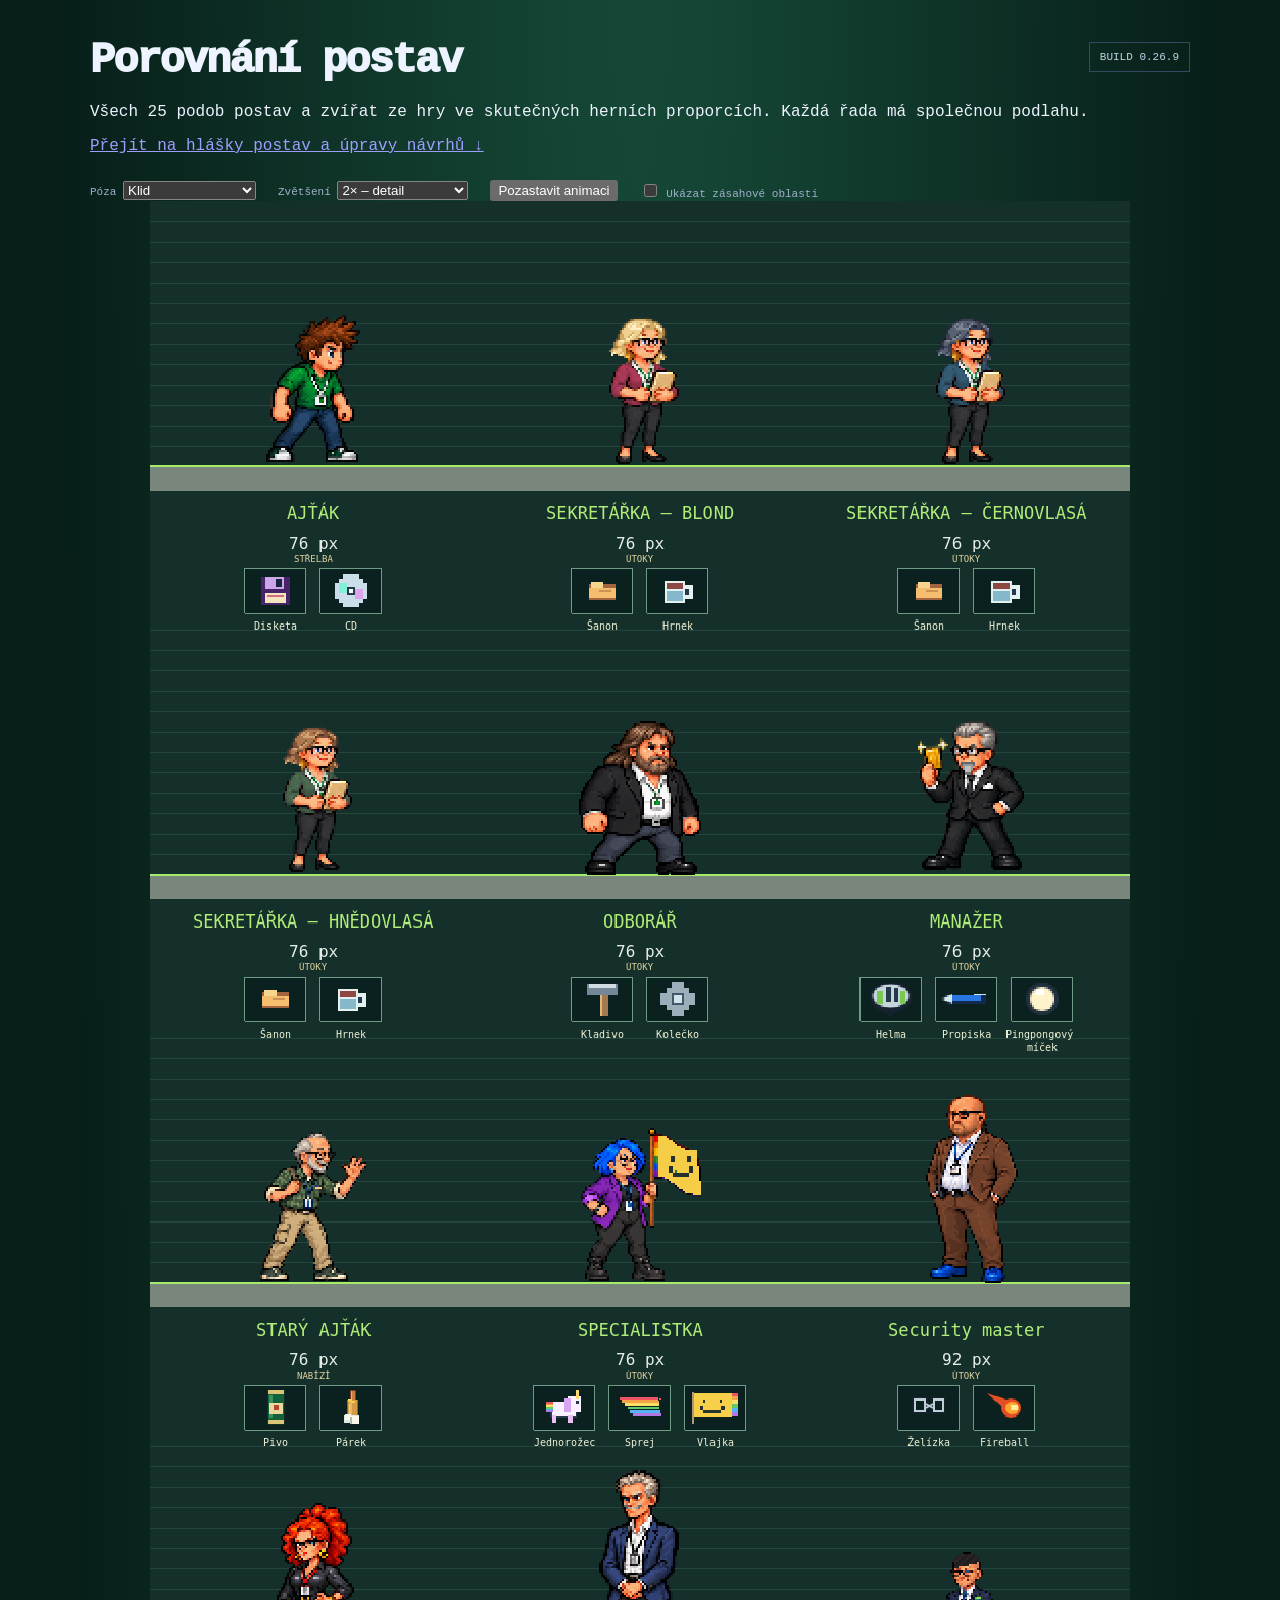
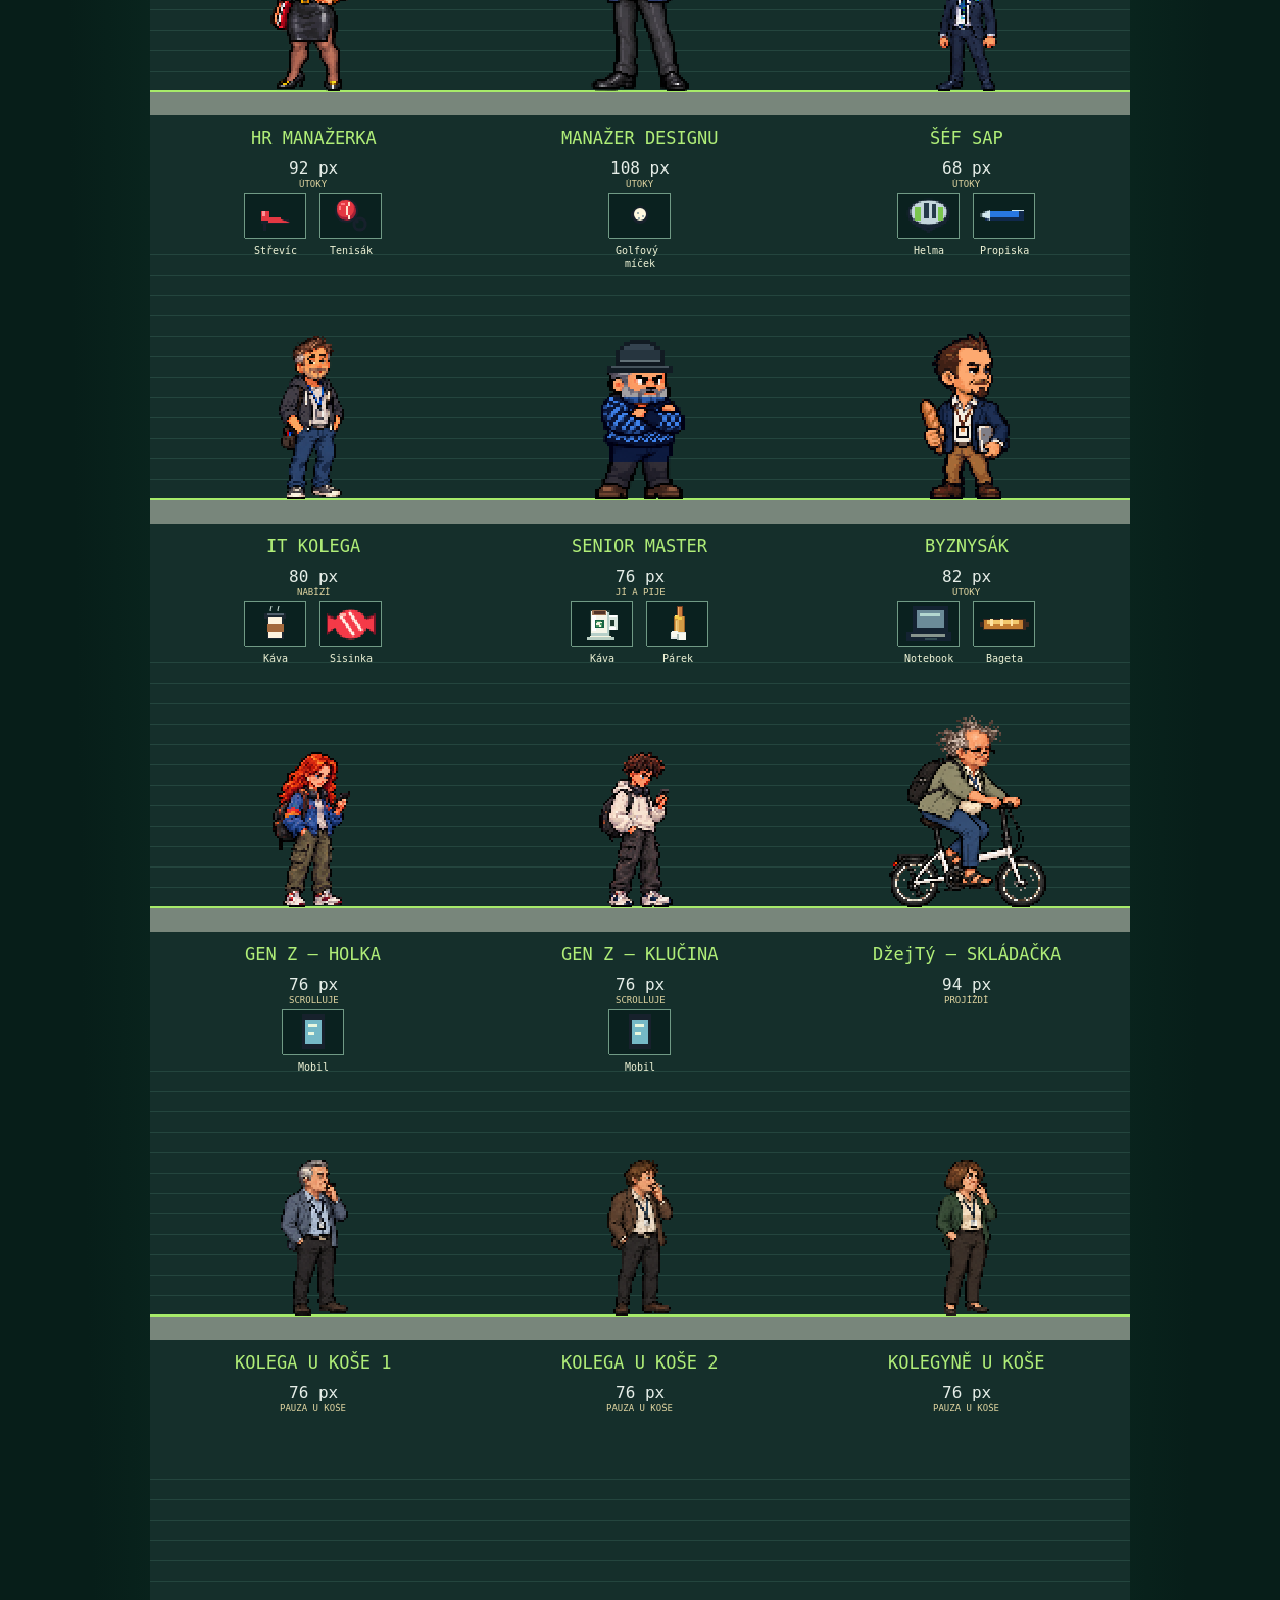
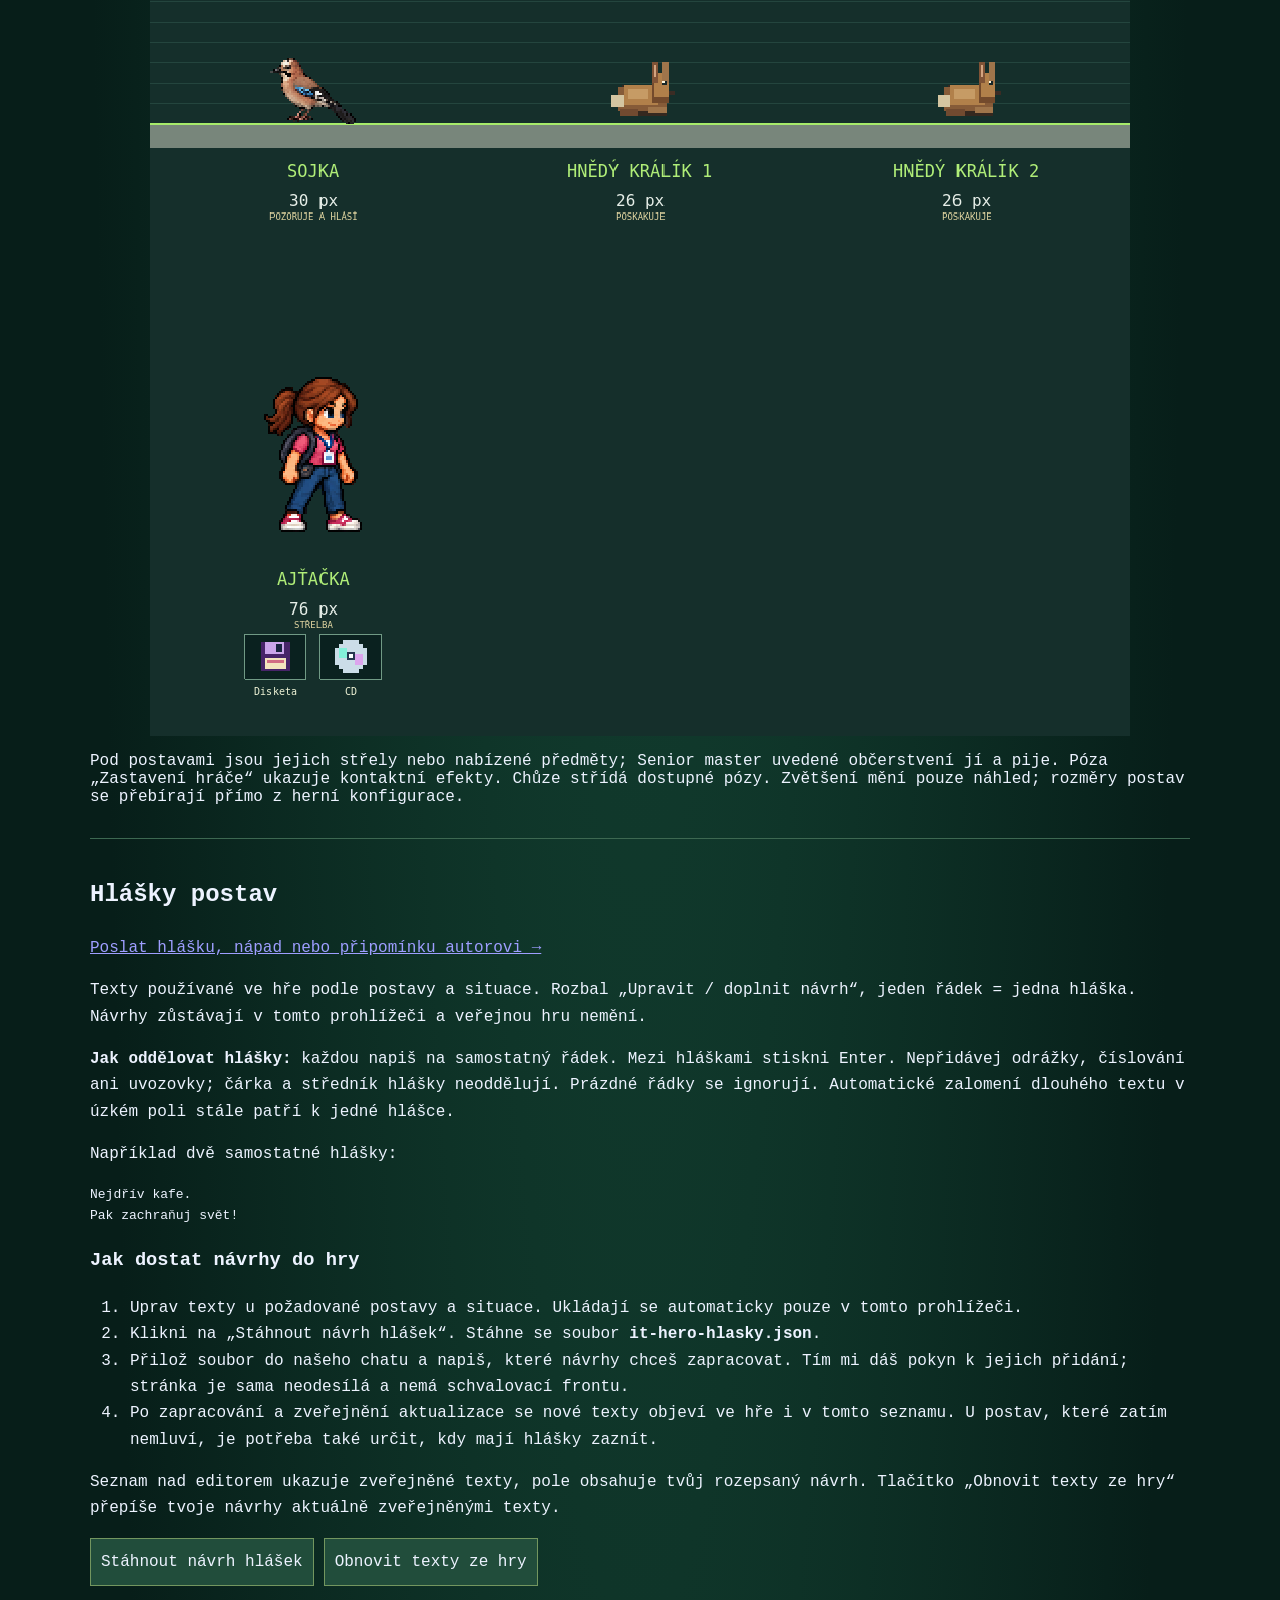
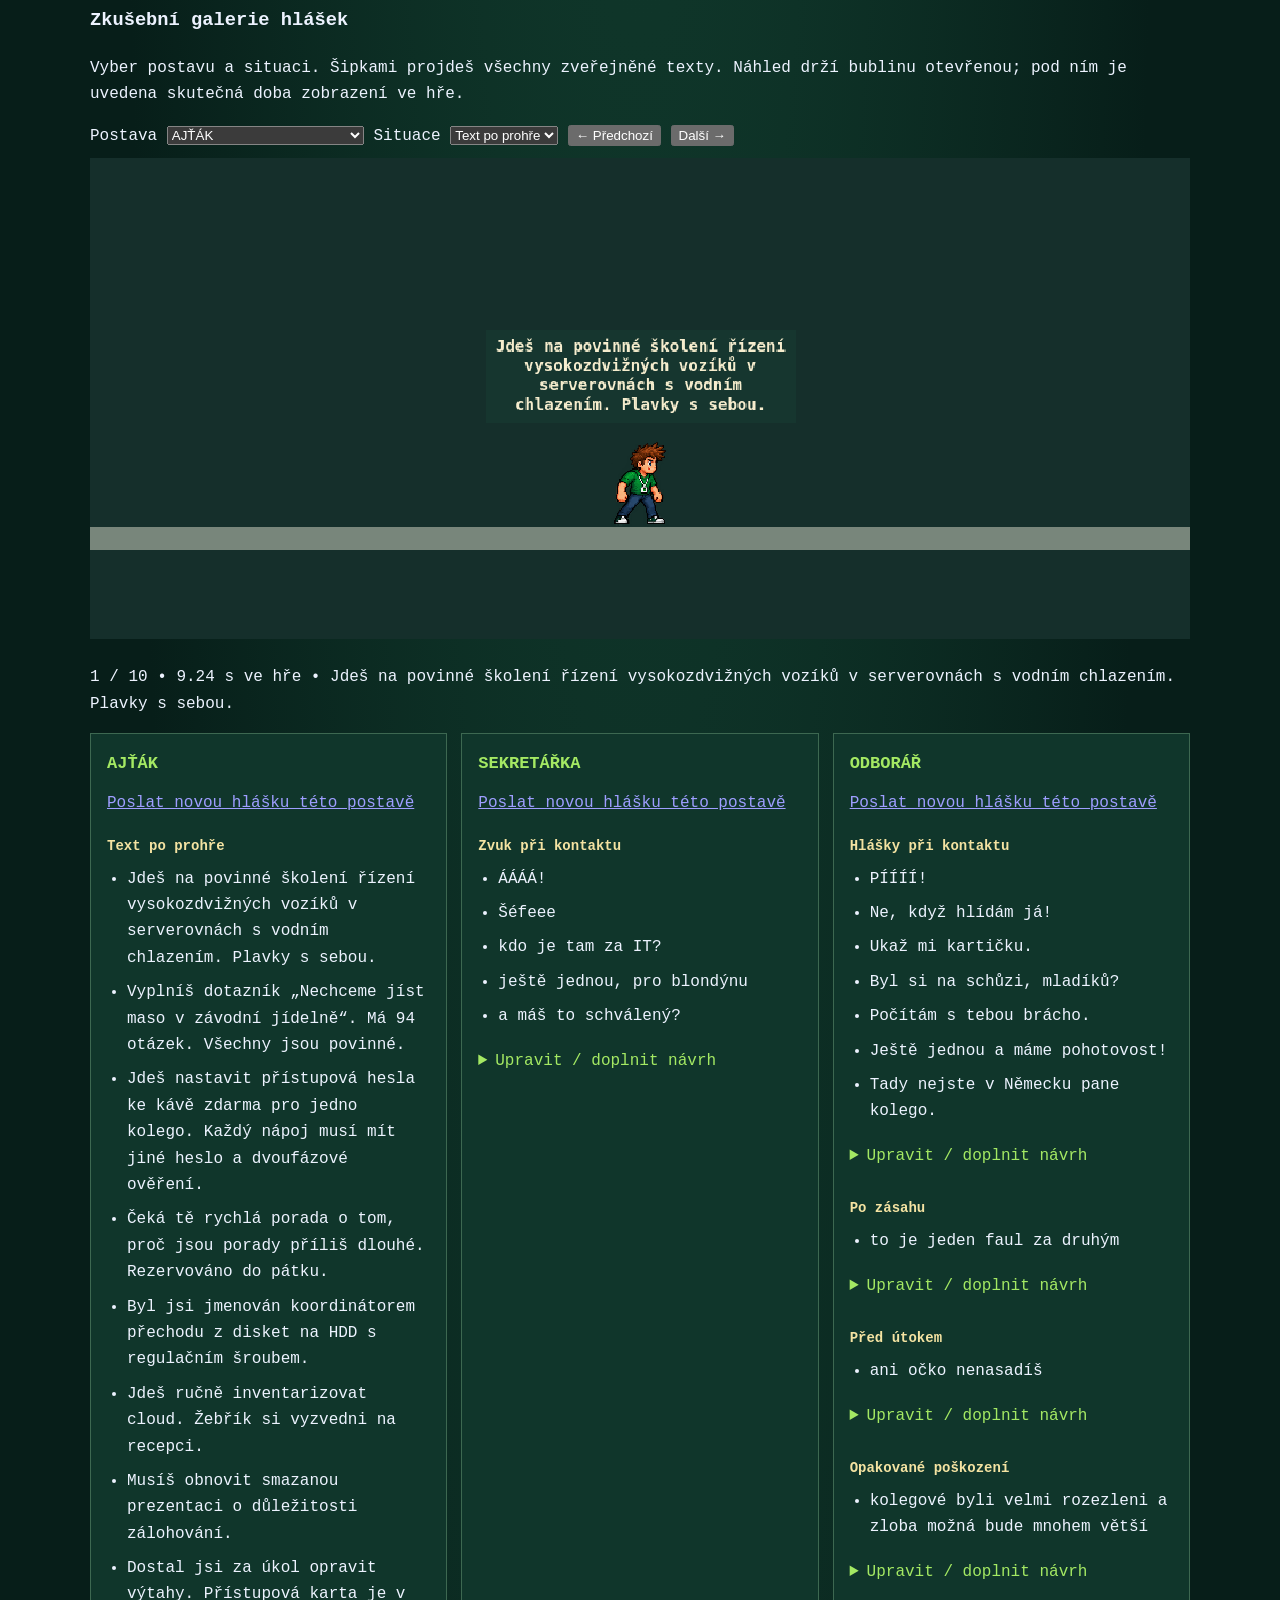
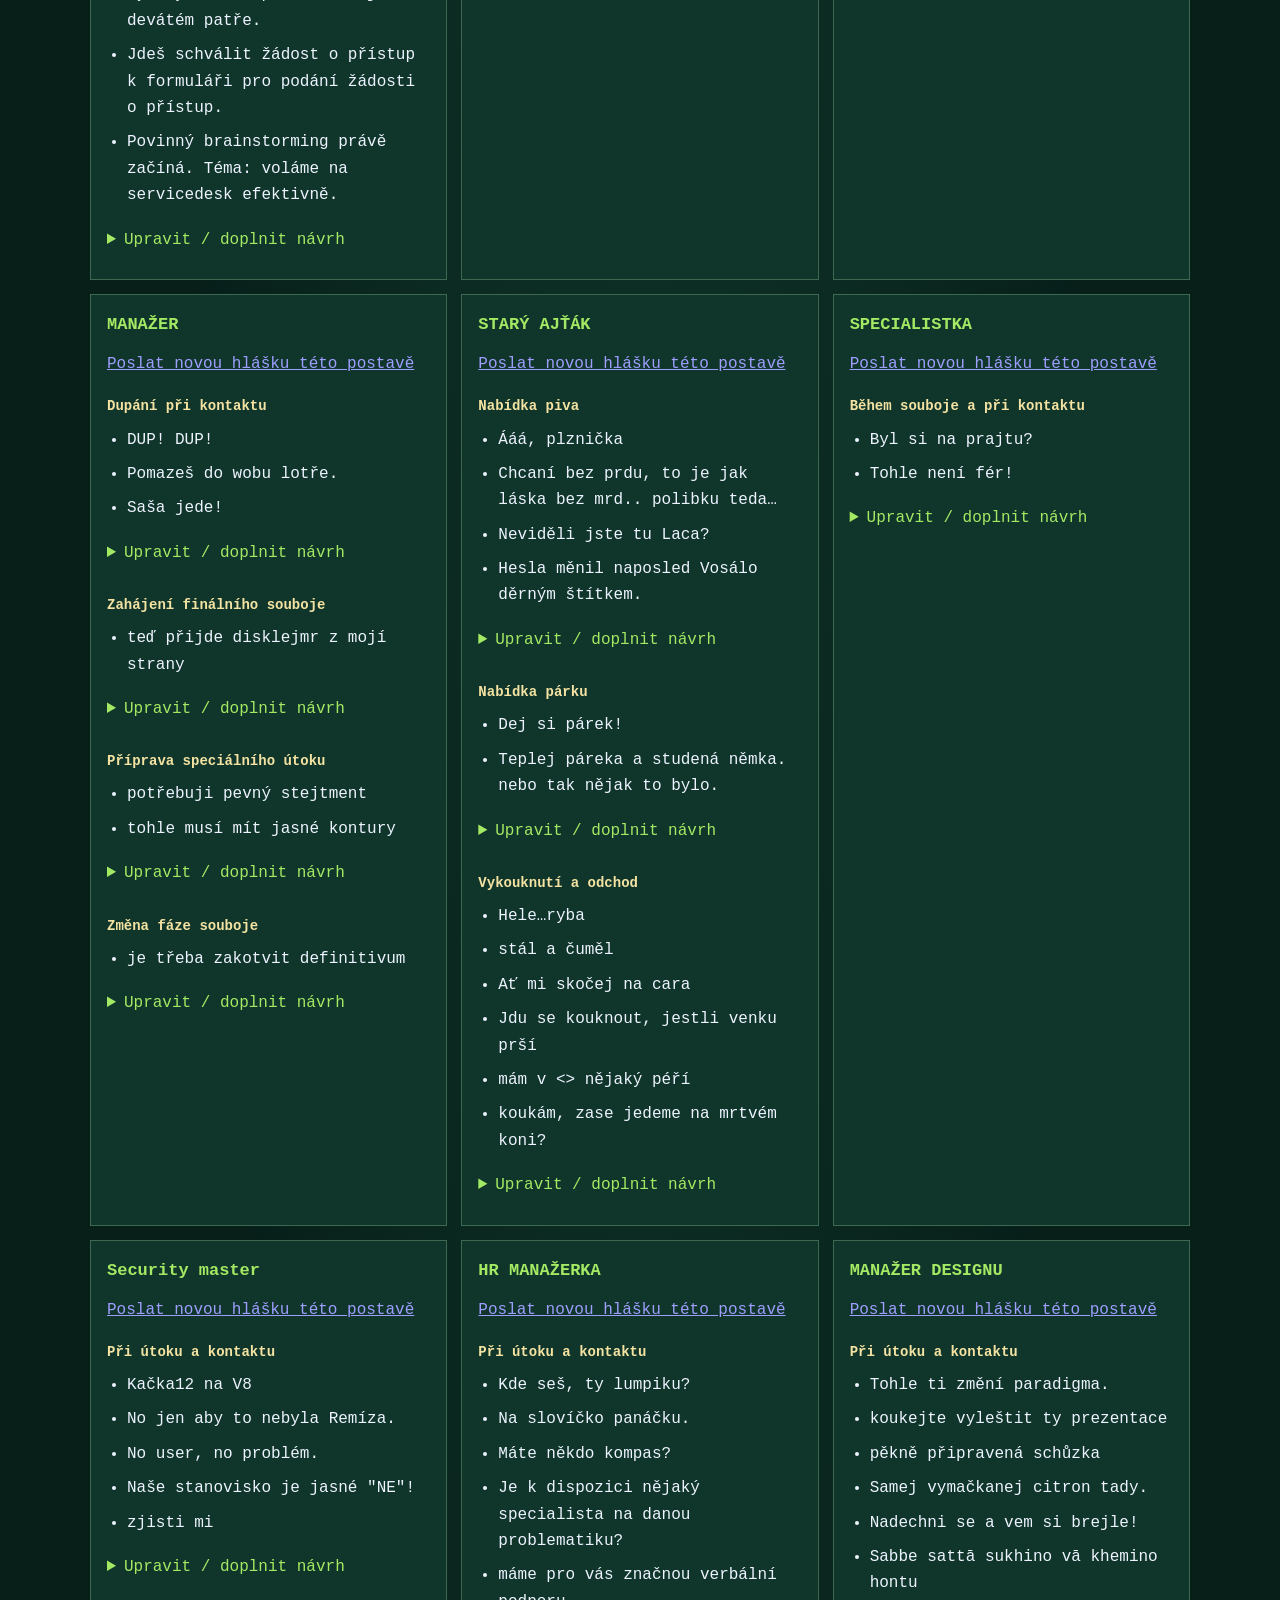
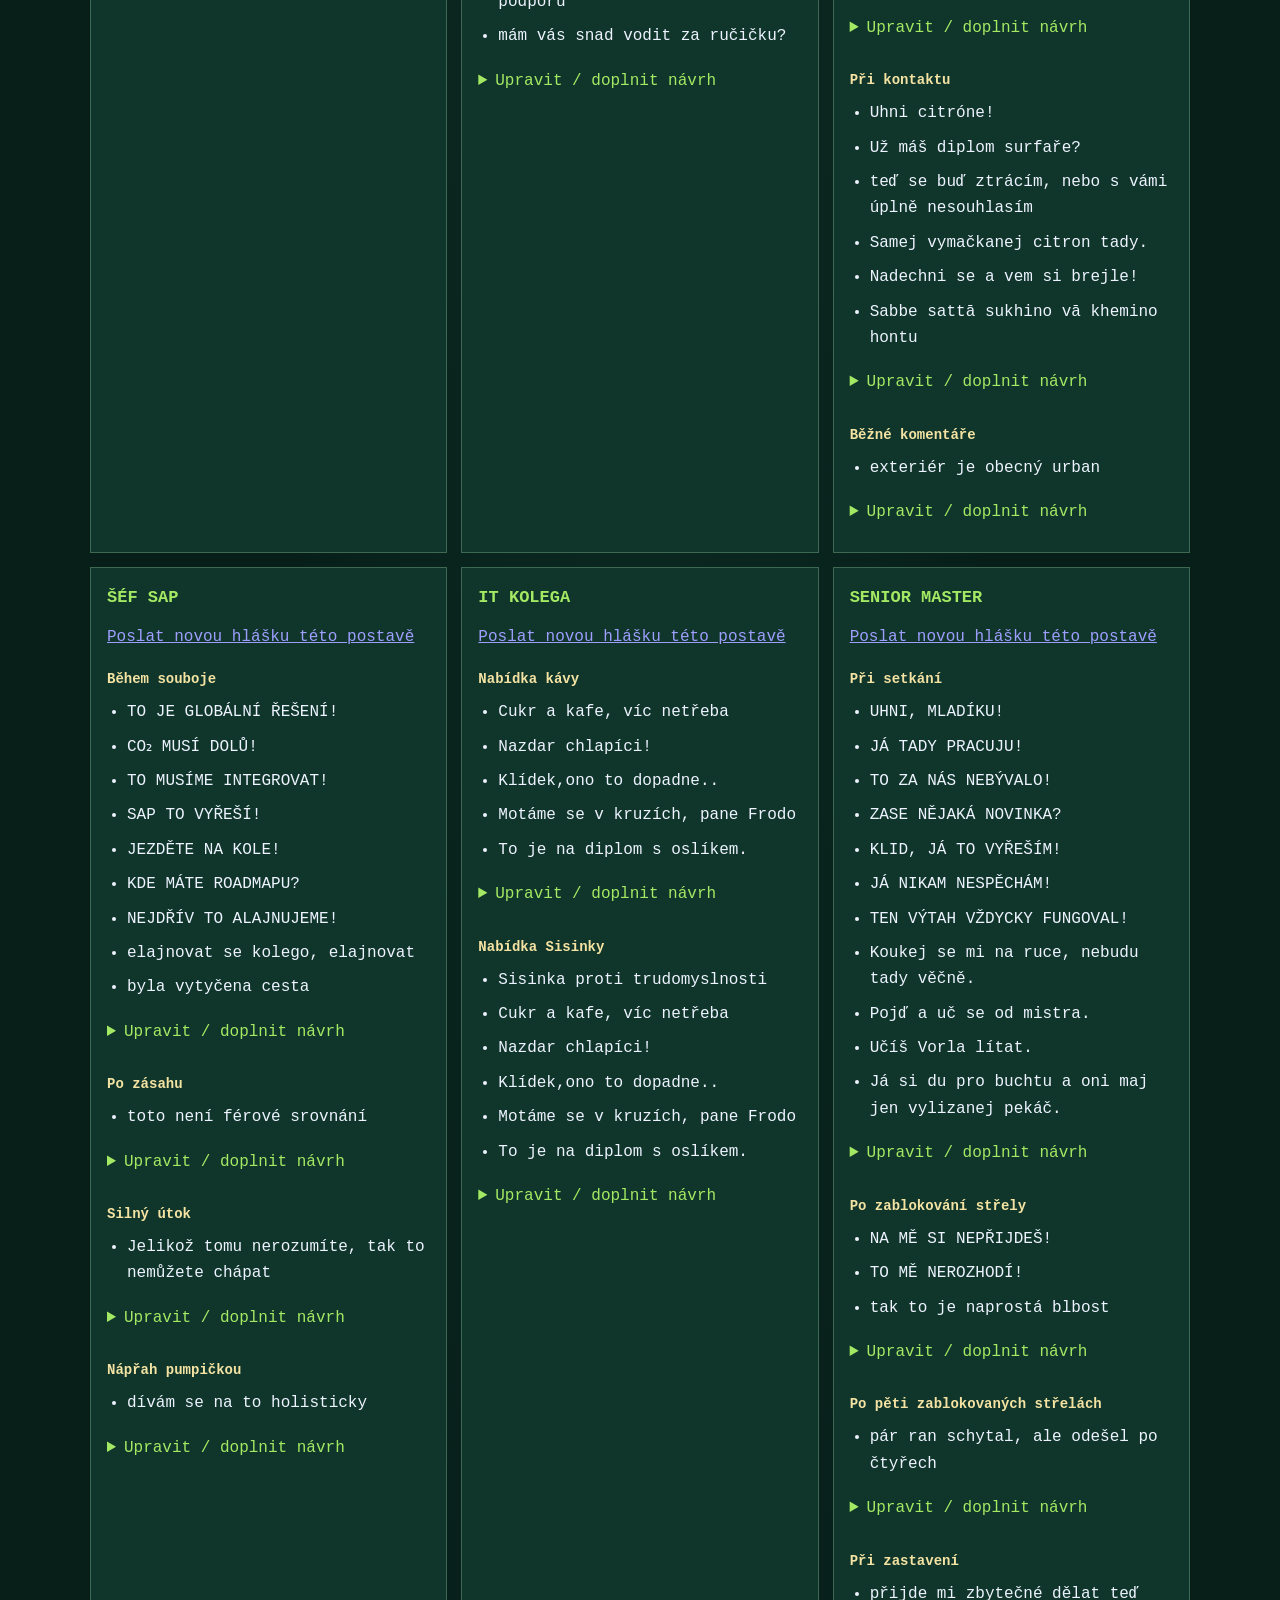
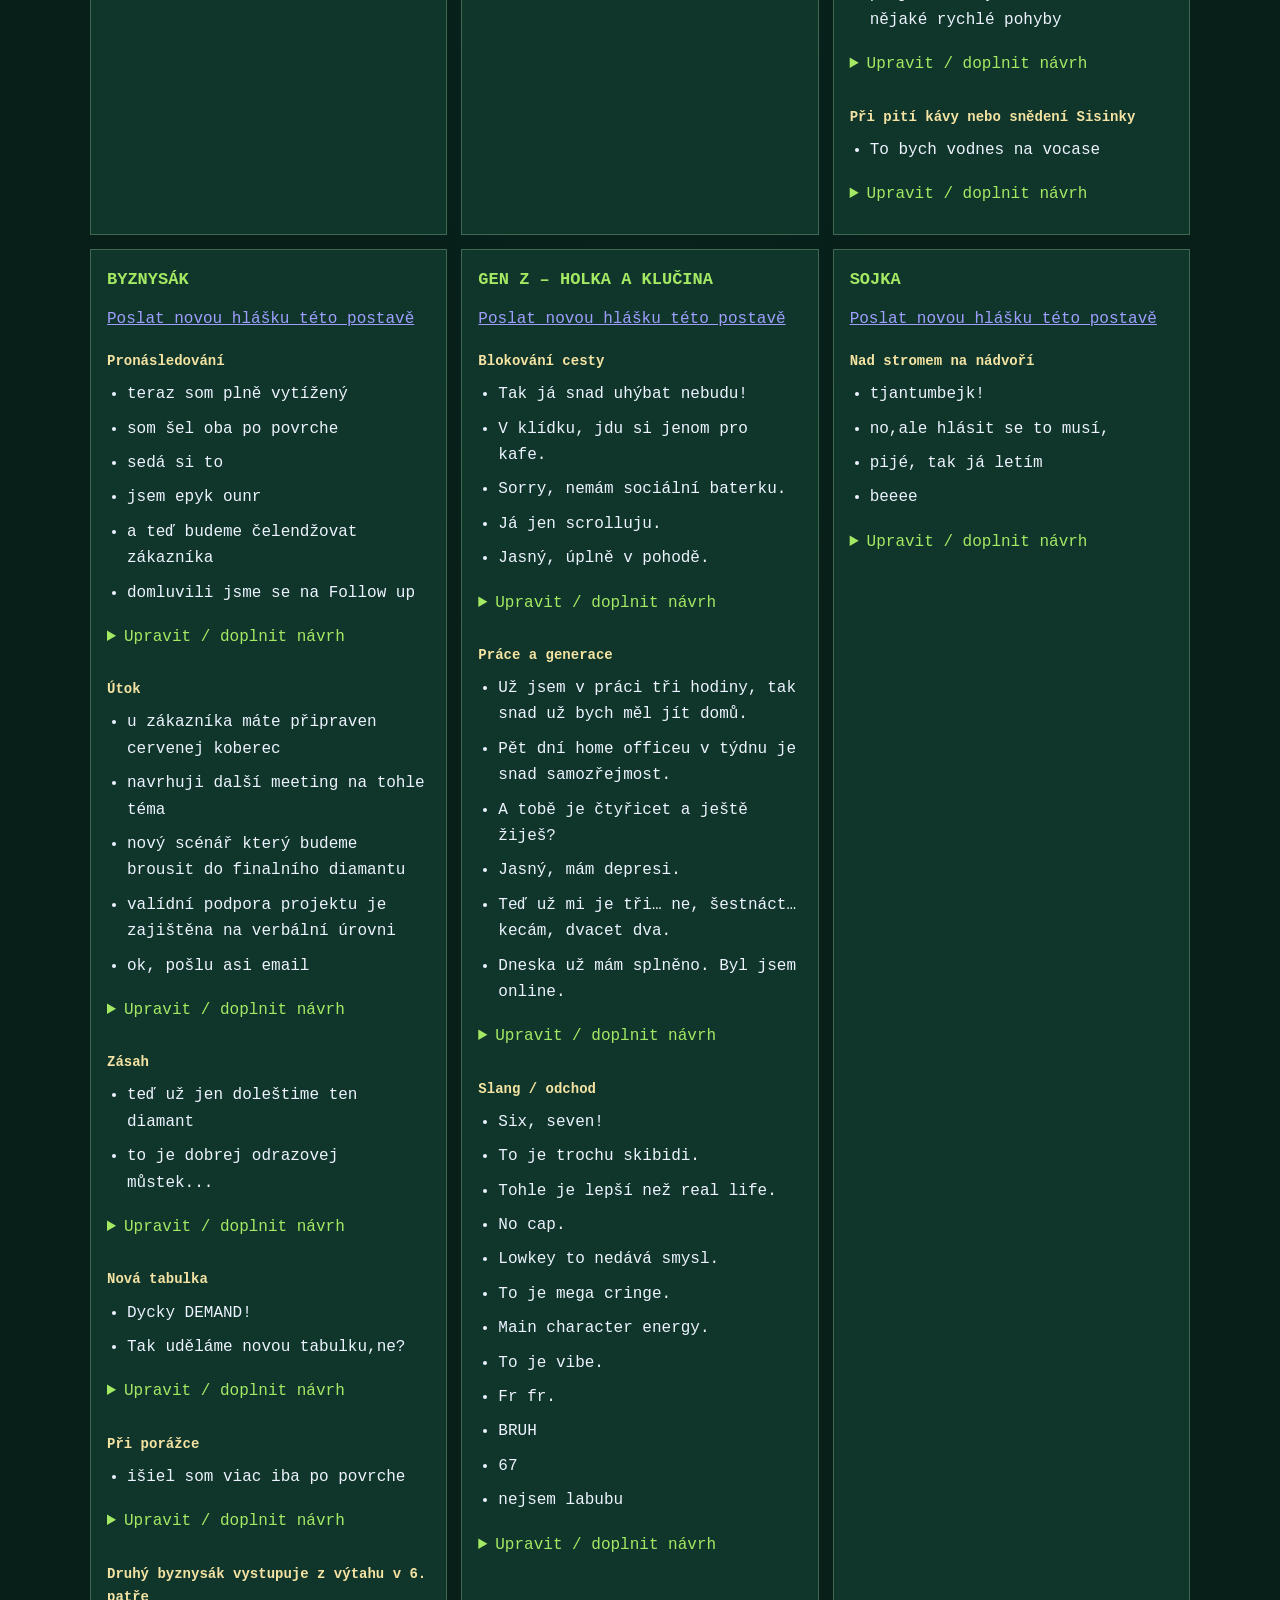
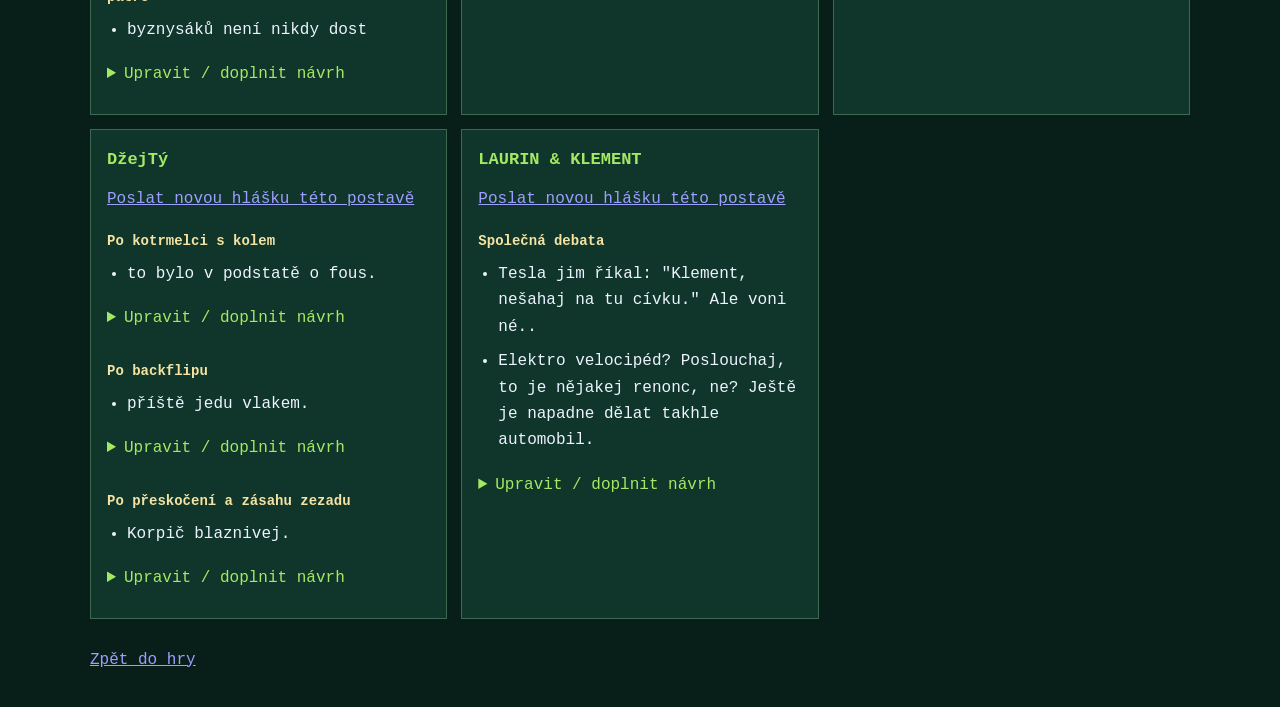
==== commit 9df138d9: "Fix girl walking cycle and keep moving legs while firing" ====
--- a/character-preview.html
+++ b/character-preview.html
@@ -4,27 +4,27 @@
   <meta charset="utf-8">
   <meta name="viewport" content="width=device-width, initial-scale=1">
   <title>IT HERO – porovnání postav</title>
-  <link rel="stylesheet" href="style.css?v=0.26.8">
+  <link rel="stylesheet" href="style.css?v=0.26.9">
   <script defer src="vendor/phaser.min.js"></script>
-  <script defer src="character-dialogue.js?v=0.26.8"></script>
-  <script defer src="dialogue-runtime.js?v=0.26.8"></script>
-  <script defer src="item-textures.js?v=0.26.8"></script>
-  <script defer src="trio-attacks.js?v=0.26.8"></script>
-  <script defer src="player-character.js?v=0.26.8"></script>
-  <script defer src="appearance-mode.js?v=0.26.8"></script>
-  <script defer src="character-motion.js?v=0.26.8"></script>
-  <script defer src="enemy-catalog.js?v=0.26.8"></script>
-  <script defer src="dbpm.js?v=0.26.8"></script>
-  <script defer src="sap-integrator.js?v=0.26.8"></script>
-  <script defer src="final-manager.js?v=0.26.8"></script>
-  <script defer src="it-colleague.js?v=0.26.8"></script>
-  <script defer src="gen-z-blockers.js?v=0.26.8"></script>
-  <script defer src="old-badger.js?v=0.26.8"></script>
-  <script defer src="dialogue-gallery.js?v=0.26.8"></script>
-  <script defer src="character-dialogue-view.js?v=0.26.8"></script>
-  <script defer src="outdoor-bonus.js?v=0.26.8"></script>
-  <script defer src="founders.js?v=0.26.8"></script>
-  <script defer src="character-preview.js?v=0.26.8"></script>
+  <script defer src="character-dialogue.js?v=0.26.9"></script>
+  <script defer src="dialogue-runtime.js?v=0.26.9"></script>
+  <script defer src="item-textures.js?v=0.26.9"></script>
+  <script defer src="trio-attacks.js?v=0.26.9"></script>
+  <script defer src="player-character.js?v=0.26.9"></script>
+  <script defer src="appearance-mode.js?v=0.26.9"></script>
+  <script defer src="character-motion.js?v=0.26.9"></script>
+  <script defer src="enemy-catalog.js?v=0.26.9"></script>
+  <script defer src="dbpm.js?v=0.26.9"></script>
+  <script defer src="sap-integrator.js?v=0.26.9"></script>
+  <script defer src="final-manager.js?v=0.26.9"></script>
+  <script defer src="it-colleague.js?v=0.26.9"></script>
+  <script defer src="gen-z-blockers.js?v=0.26.9"></script>
+  <script defer src="old-badger.js?v=0.26.9"></script>
+  <script defer src="dialogue-gallery.js?v=0.26.9"></script>
+  <script defer src="character-dialogue-view.js?v=0.26.9"></script>
+  <script defer src="outdoor-bonus.js?v=0.26.9"></script>
+  <script defer src="founders.js?v=0.26.9"></script>
+  <script defer src="character-preview.js?v=0.26.9"></script>
   <link rel="icon" type="image/png" sizes="32x32" href="assets/icons/favicon-32.png?v=1">
   <link rel="icon" href="favicon.ico?v=1" sizes="16x16 32x32 48x48">
   <link rel="apple-touch-icon" sizes="180x180" href="assets/icons/apple-touch-icon.png?v=1">
@@ -34,7 +34,7 @@
   <main class="layout">
     <header class="heading">
       <h1>Porovnání postav</h1>
-      <span class="version">BUILD 0.26.8</span>
+      <span class="version">BUILD 0.26.9</span>
     </header>
     <p>Všech 25 podob postav a zvířat ze hry ve skutečných herních proporcích. Každá řada má společnou podlahu.</p>
     <p><a href="#dialogue-heading">Přejít na hlášky postav a úpravy návrhů ↓</a></p>
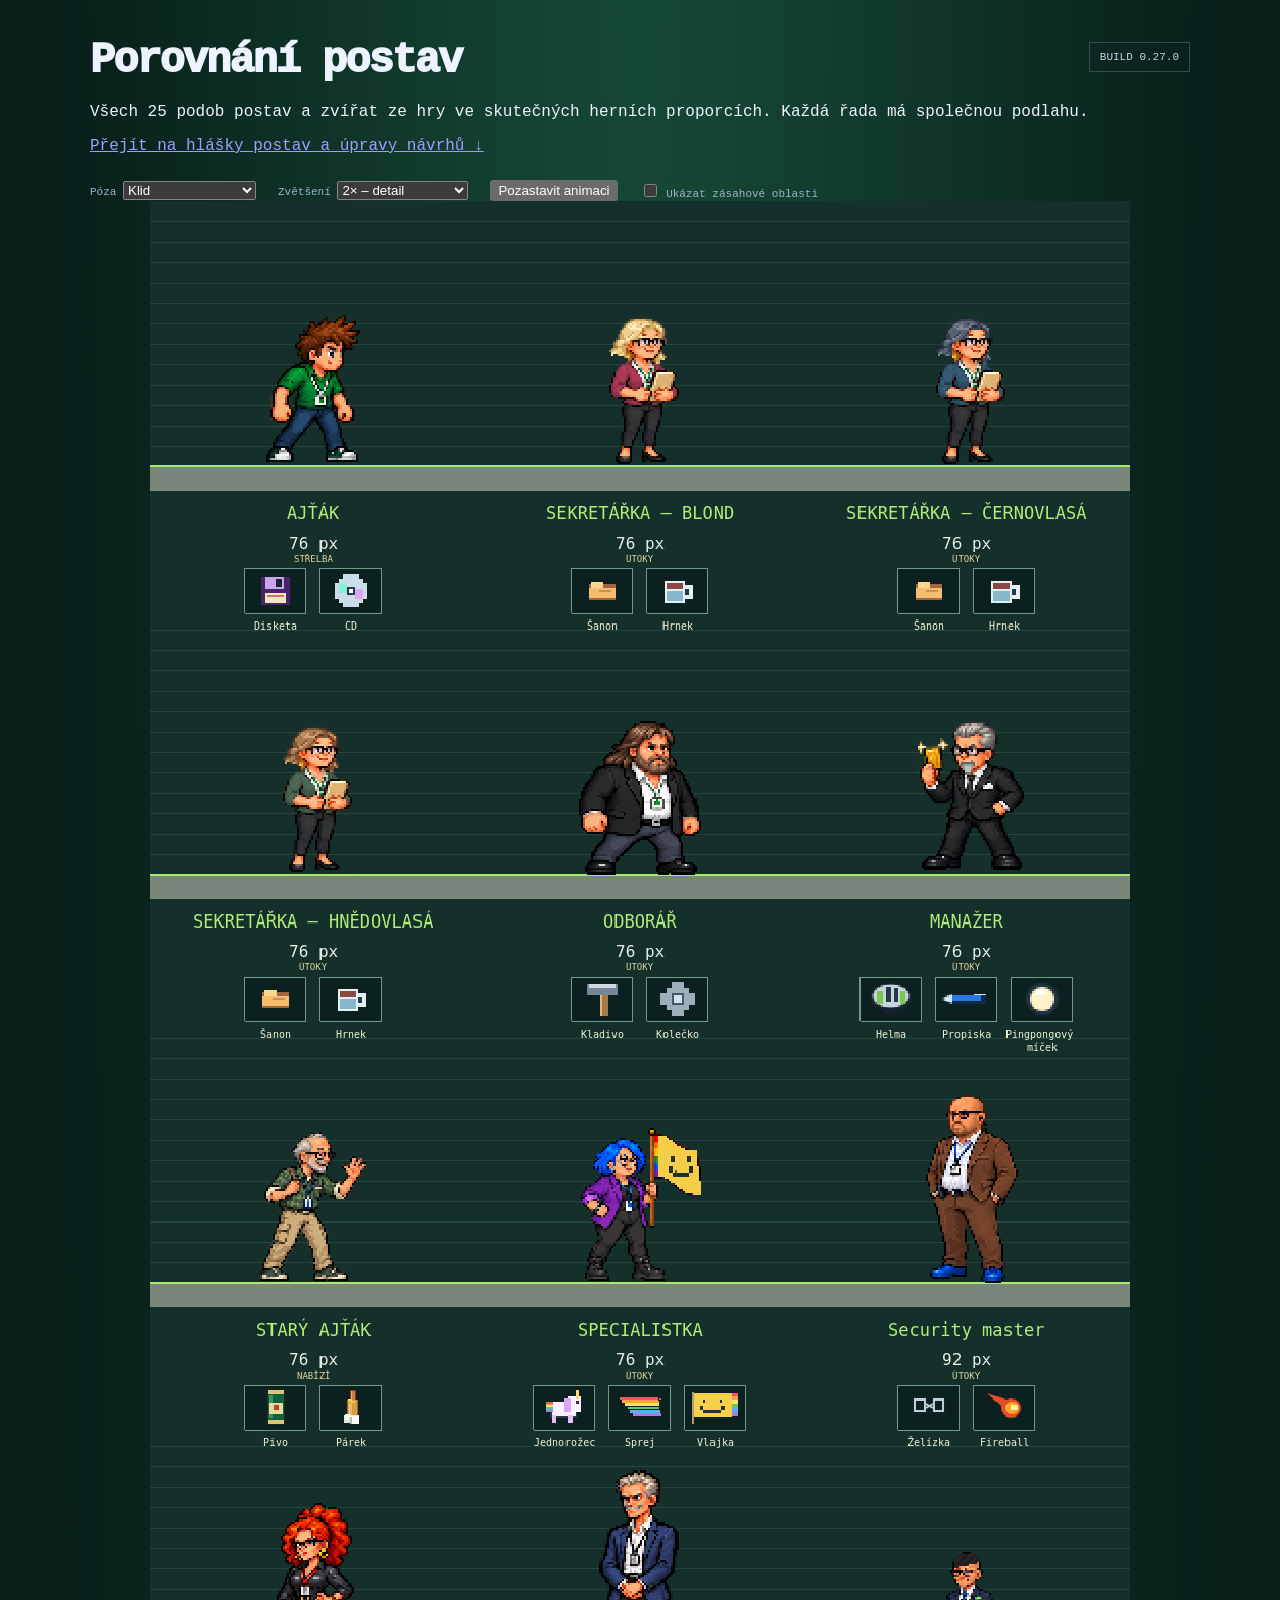
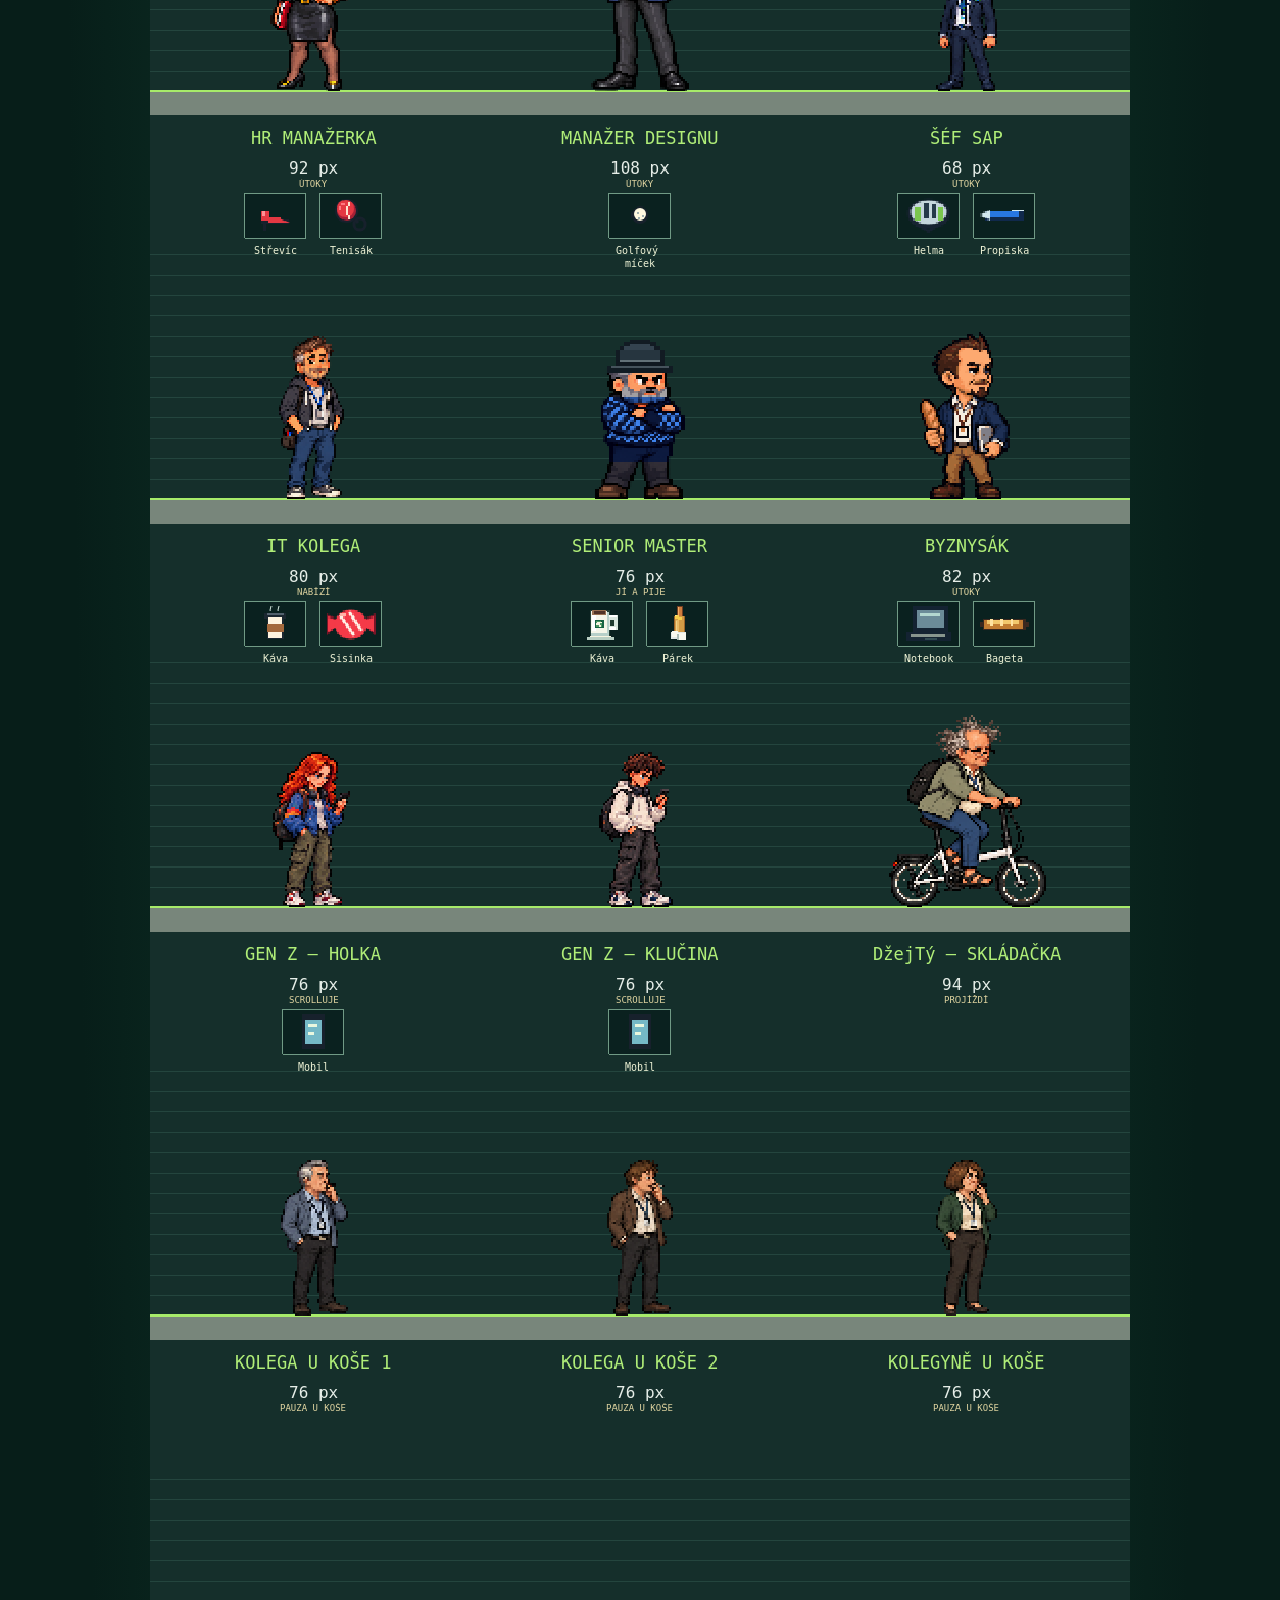
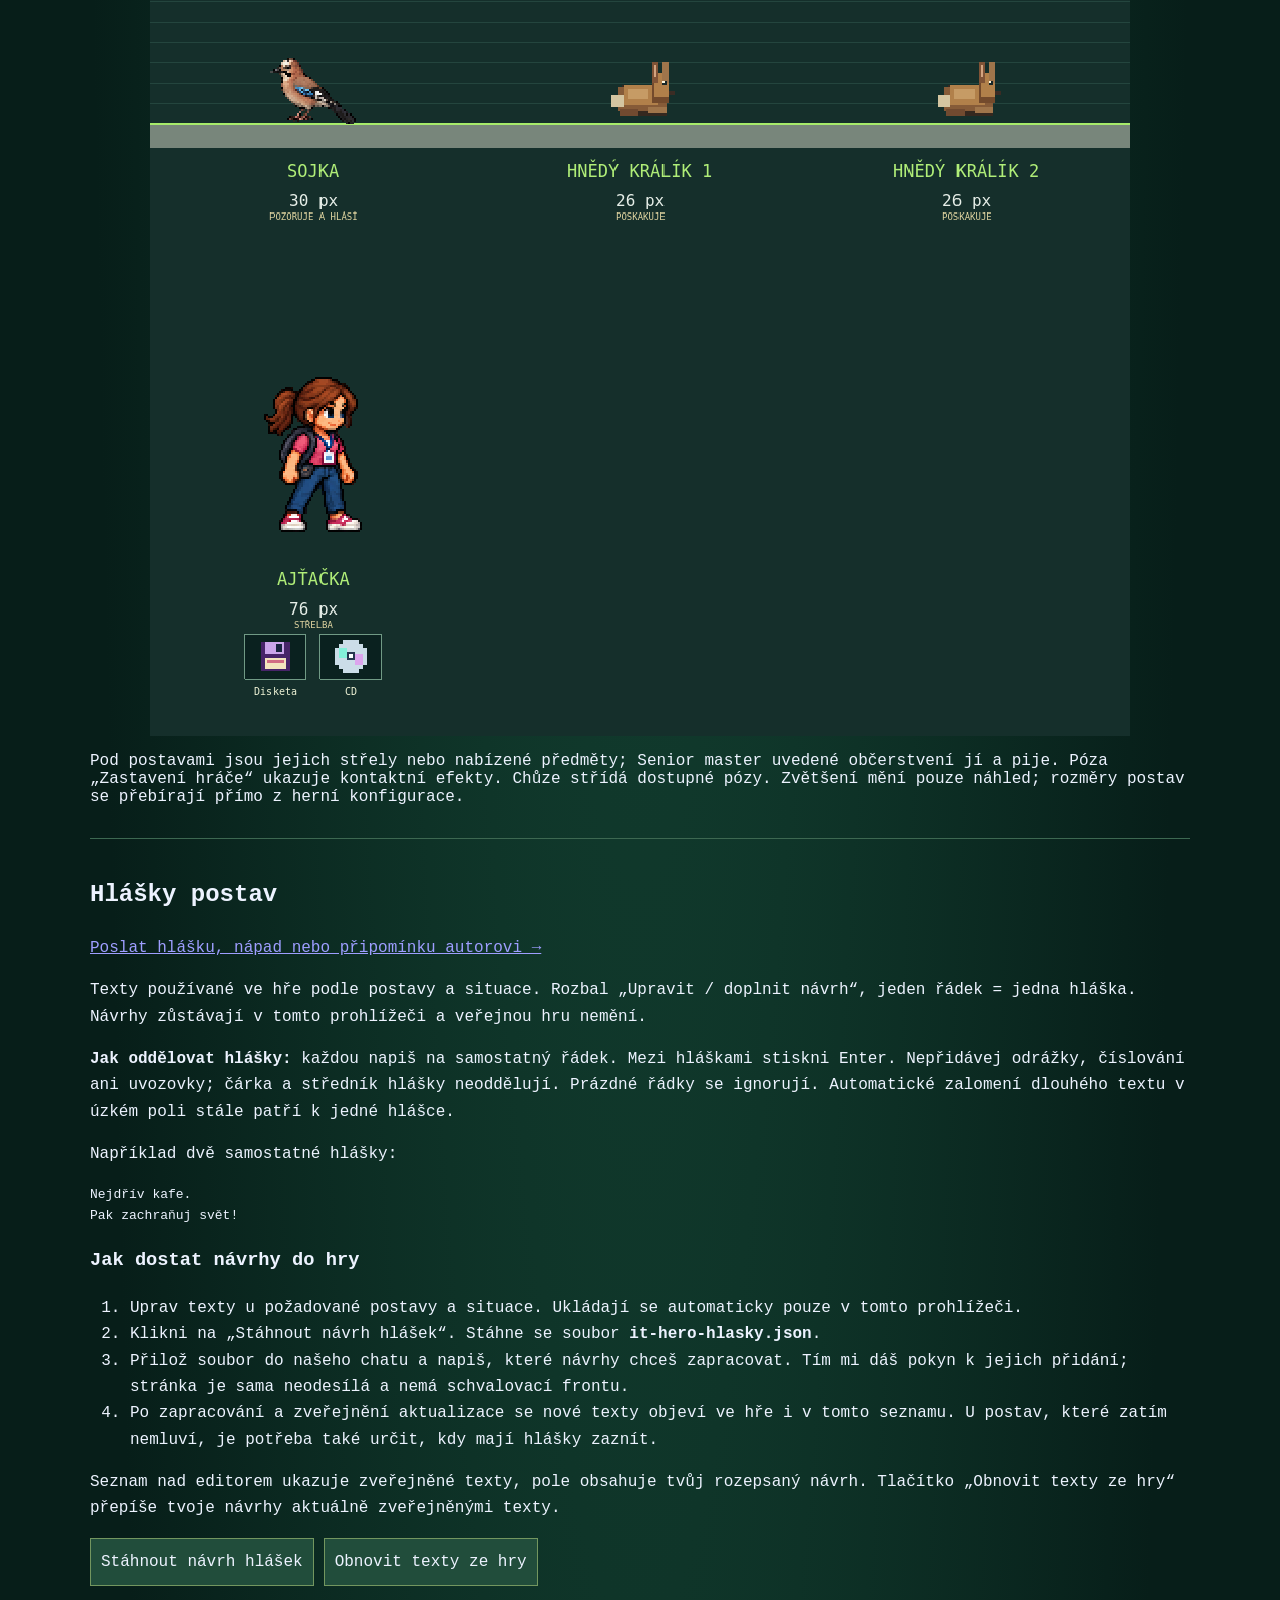
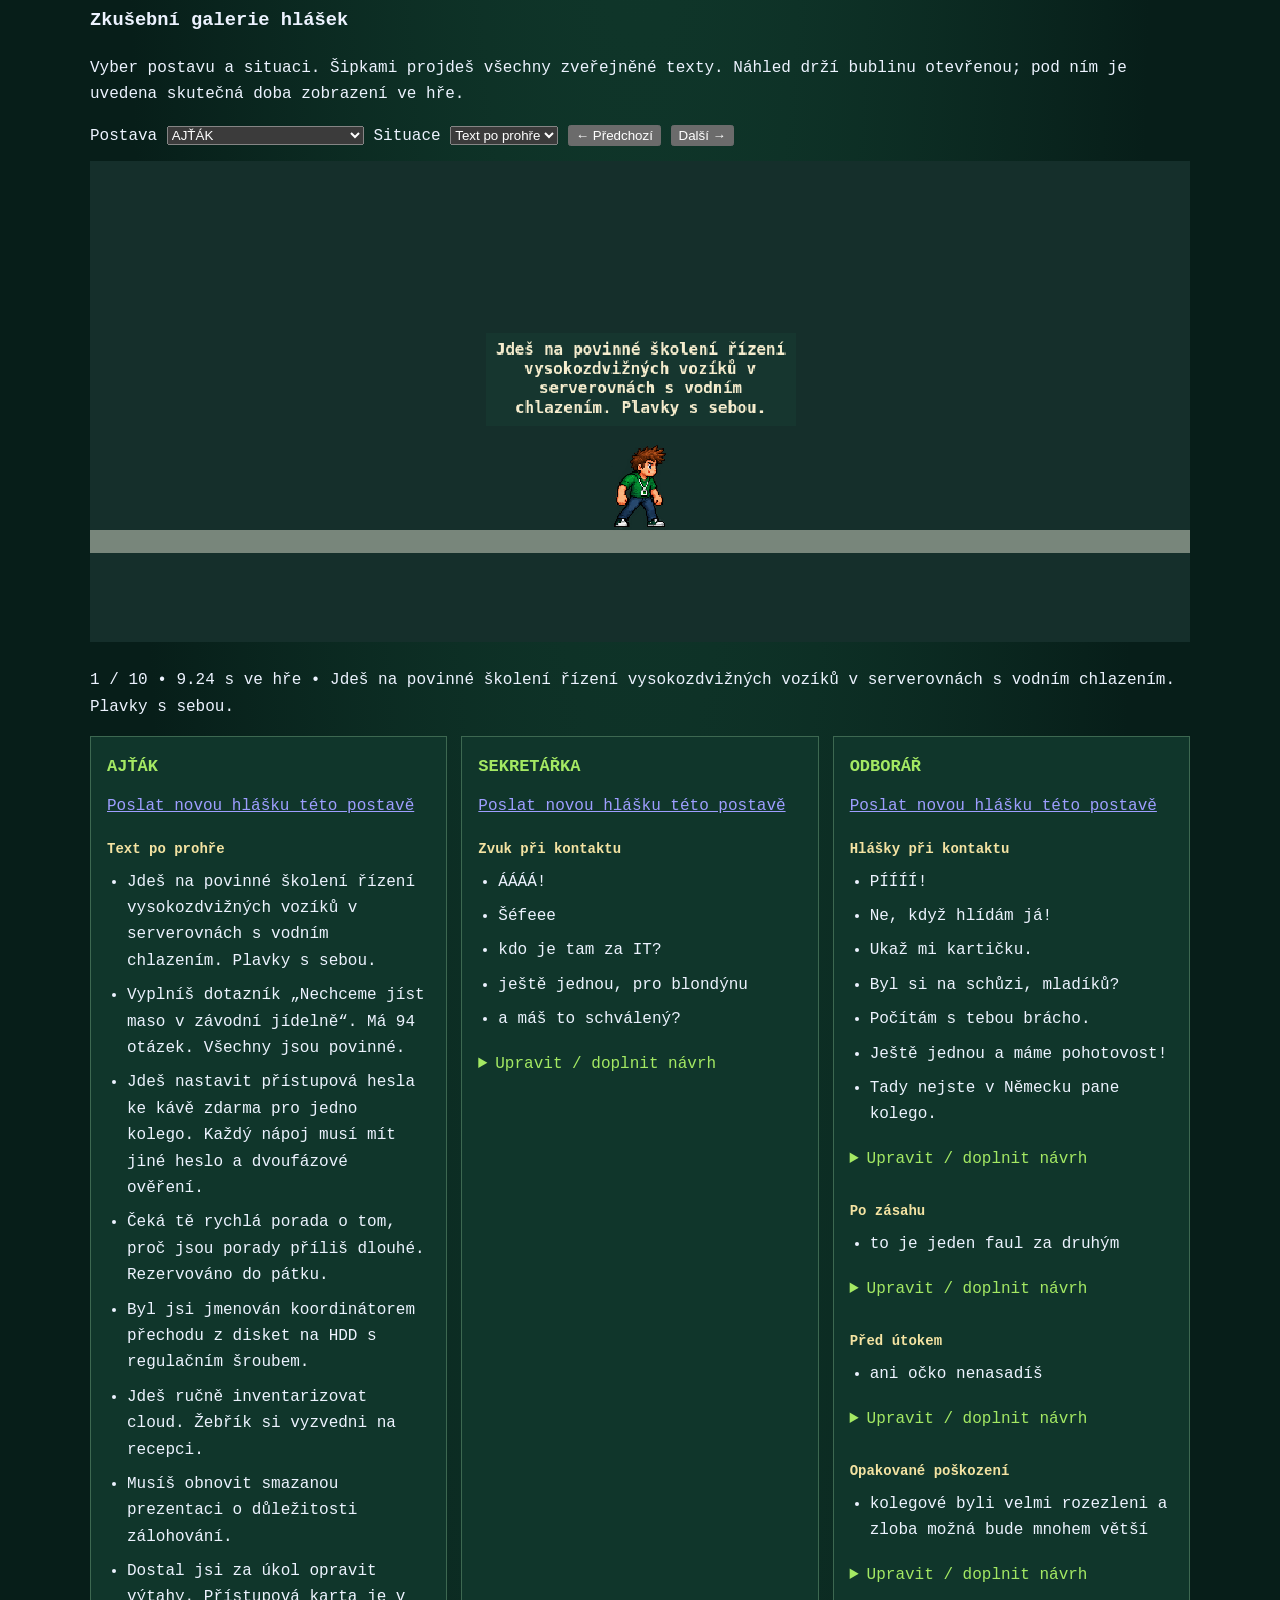
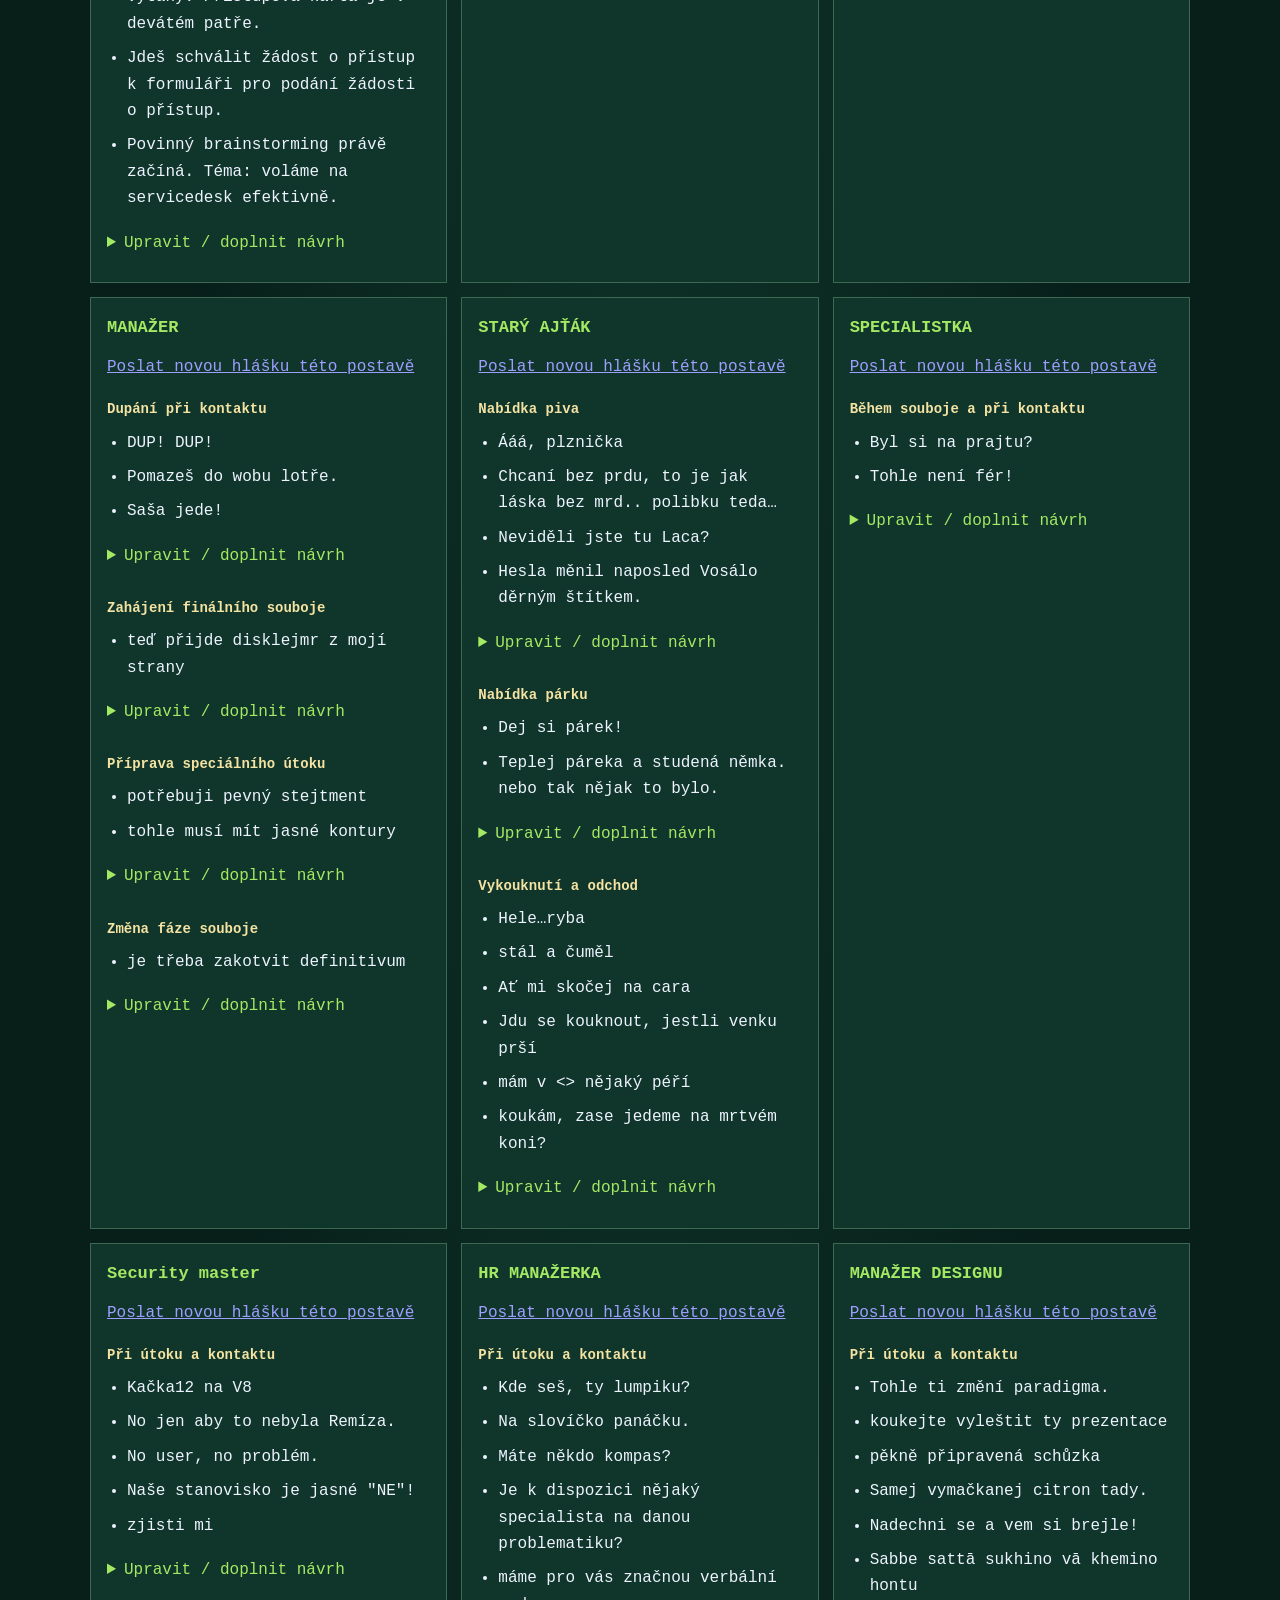
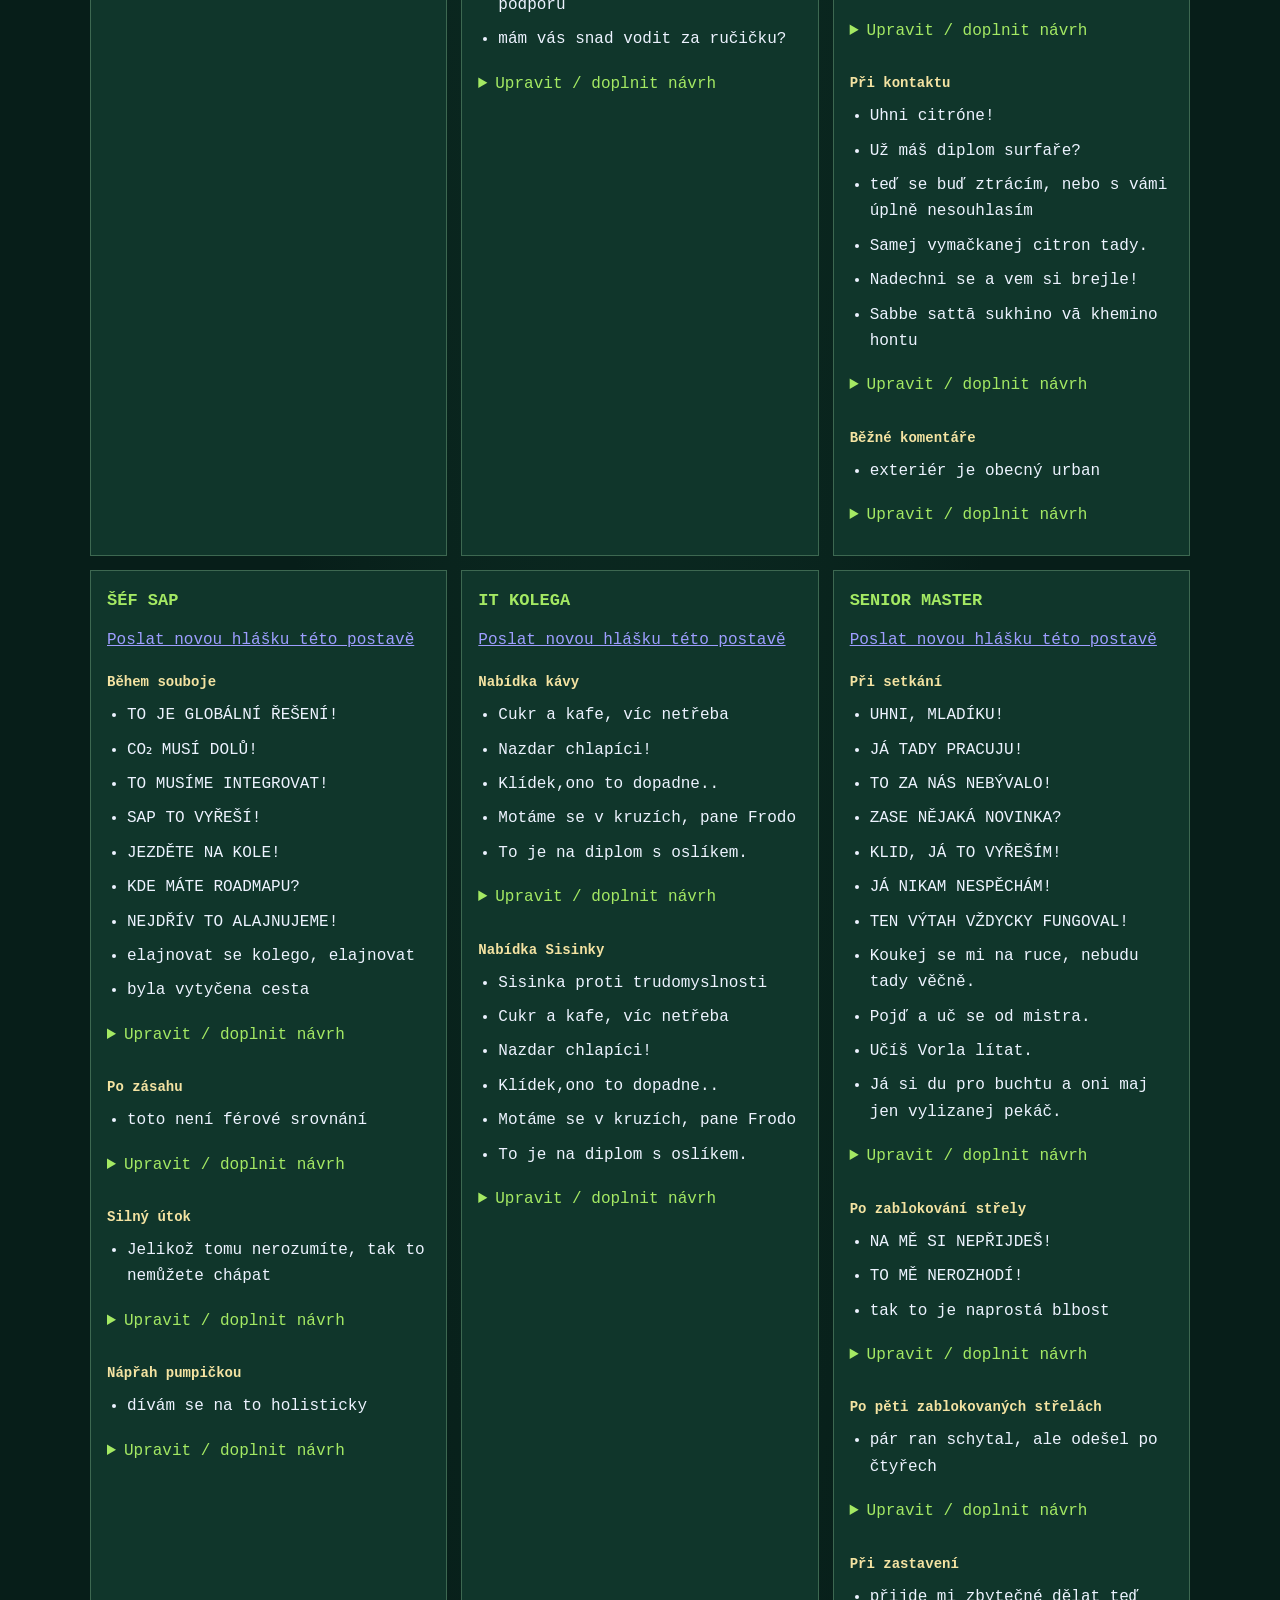
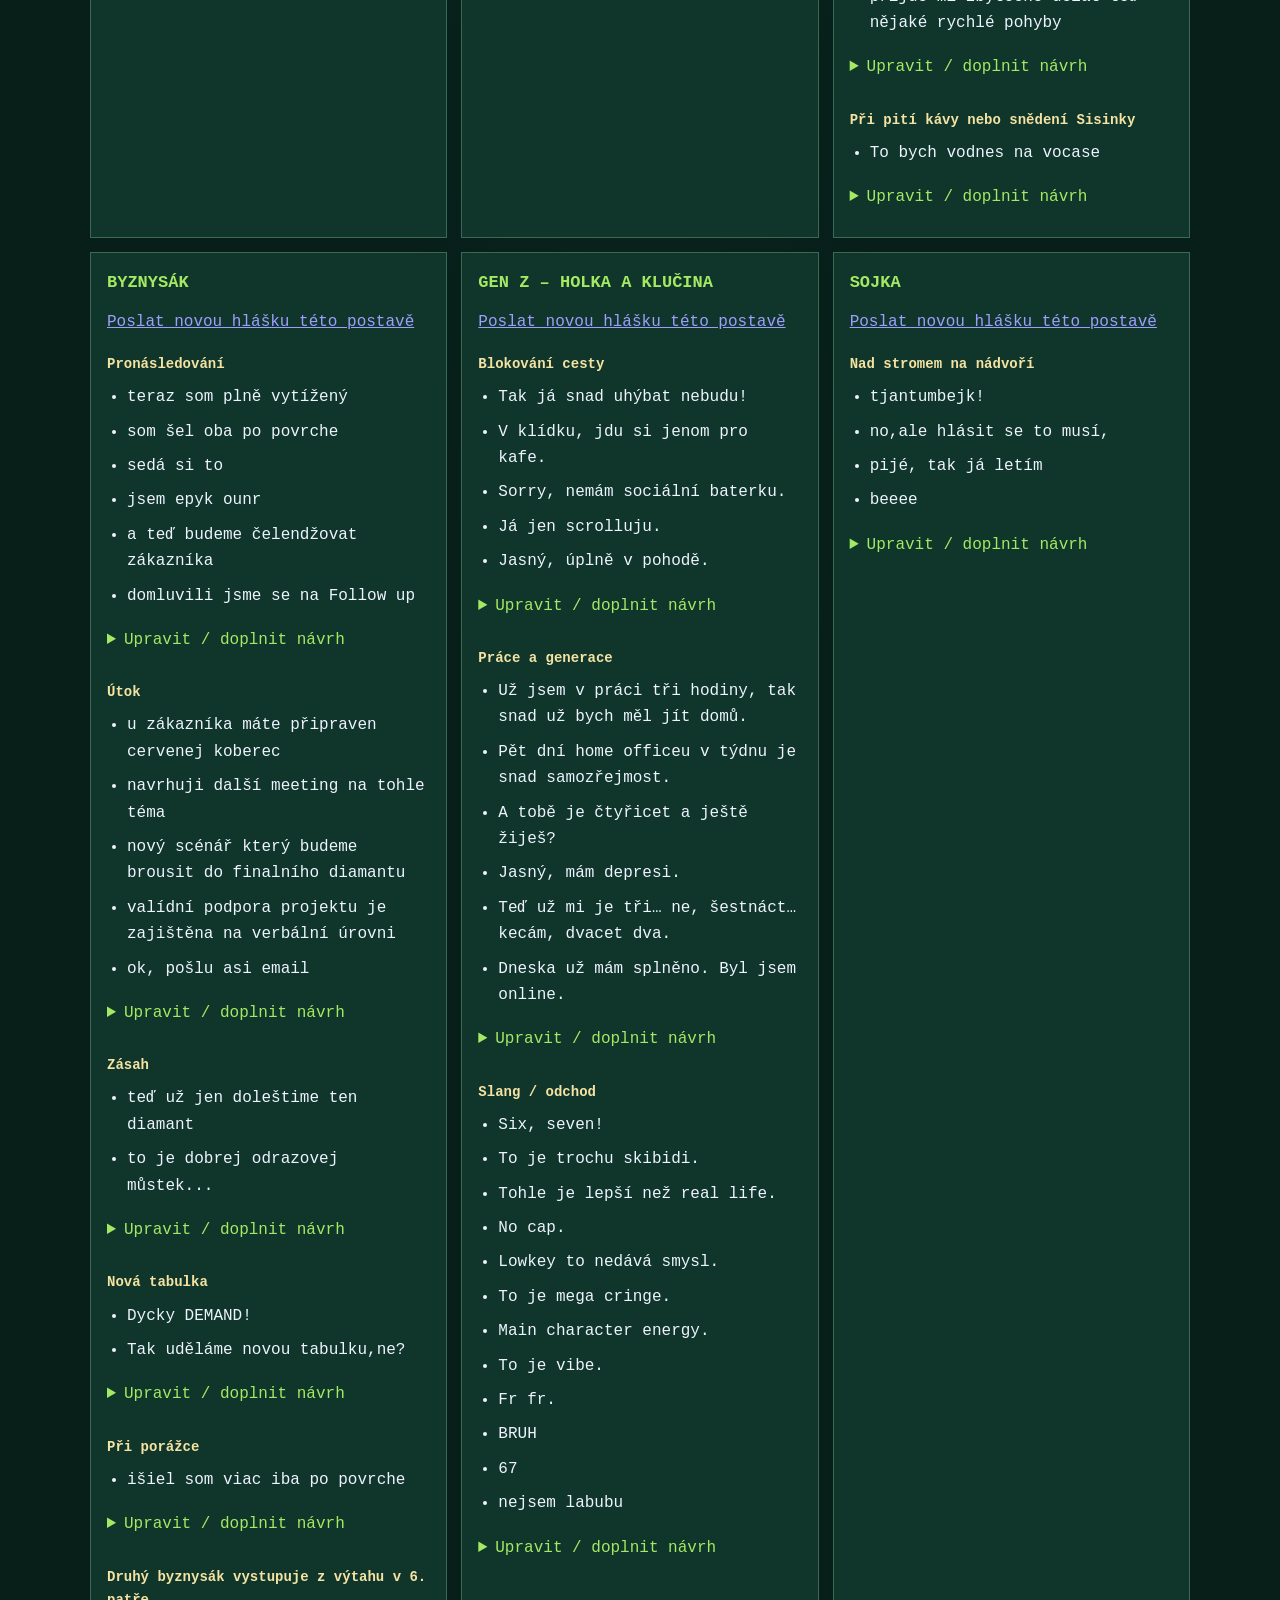
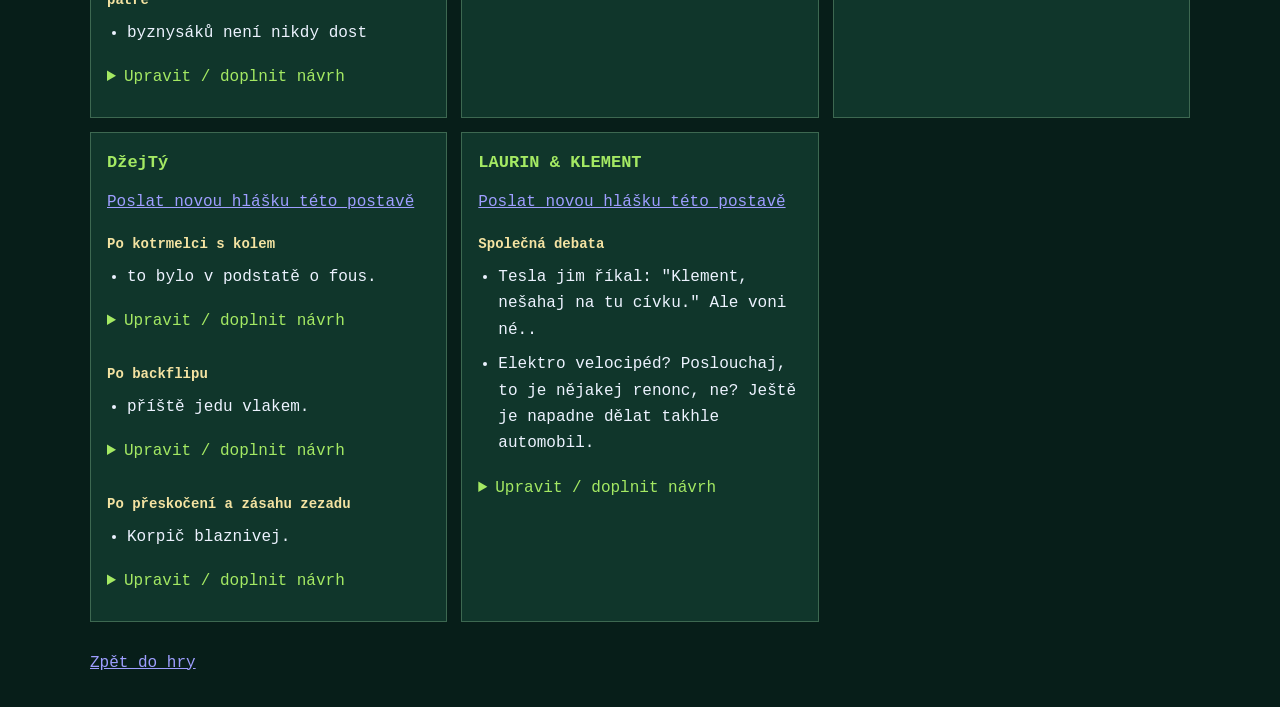
==== commit 32c98d39: "Integrate approved photo-inspired reception while preserving gameplay" ====
--- a/character-preview.html
+++ b/character-preview.html
@@ -4,27 +4,27 @@
   <meta charset="utf-8">
   <meta name="viewport" content="width=device-width, initial-scale=1">
   <title>IT HERO – porovnání postav</title>
-  <link rel="stylesheet" href="style.css?v=0.26.9">
+  <link rel="stylesheet" href="style.css?v=0.27.0">
   <script defer src="vendor/phaser.min.js"></script>
-  <script defer src="character-dialogue.js?v=0.26.9"></script>
-  <script defer src="dialogue-runtime.js?v=0.26.9"></script>
-  <script defer src="item-textures.js?v=0.26.9"></script>
-  <script defer src="trio-attacks.js?v=0.26.9"></script>
-  <script defer src="player-character.js?v=0.26.9"></script>
-  <script defer src="appearance-mode.js?v=0.26.9"></script>
-  <script defer src="character-motion.js?v=0.26.9"></script>
-  <script defer src="enemy-catalog.js?v=0.26.9"></script>
-  <script defer src="dbpm.js?v=0.26.9"></script>
-  <script defer src="sap-integrator.js?v=0.26.9"></script>
-  <script defer src="final-manager.js?v=0.26.9"></script>
-  <script defer src="it-colleague.js?v=0.26.9"></script>
-  <script defer src="gen-z-blockers.js?v=0.26.9"></script>
-  <script defer src="old-badger.js?v=0.26.9"></script>
-  <script defer src="dialogue-gallery.js?v=0.26.9"></script>
-  <script defer src="character-dialogue-view.js?v=0.26.9"></script>
-  <script defer src="outdoor-bonus.js?v=0.26.9"></script>
-  <script defer src="founders.js?v=0.26.9"></script>
-  <script defer src="character-preview.js?v=0.26.9"></script>
+  <script defer src="character-dialogue.js?v=0.27.0"></script>
+  <script defer src="dialogue-runtime.js?v=0.27.0"></script>
+  <script defer src="item-textures.js?v=0.27.0"></script>
+  <script defer src="trio-attacks.js?v=0.27.0"></script>
+  <script defer src="player-character.js?v=0.27.0"></script>
+  <script defer src="appearance-mode.js?v=0.27.0"></script>
+  <script defer src="character-motion.js?v=0.27.0"></script>
+  <script defer src="enemy-catalog.js?v=0.27.0"></script>
+  <script defer src="dbpm.js?v=0.27.0"></script>
+  <script defer src="sap-integrator.js?v=0.27.0"></script>
+  <script defer src="final-manager.js?v=0.27.0"></script>
+  <script defer src="it-colleague.js?v=0.27.0"></script>
+  <script defer src="gen-z-blockers.js?v=0.27.0"></script>
+  <script defer src="old-badger.js?v=0.27.0"></script>
+  <script defer src="dialogue-gallery.js?v=0.27.0"></script>
+  <script defer src="character-dialogue-view.js?v=0.27.0"></script>
+  <script defer src="outdoor-bonus.js?v=0.27.0"></script>
+  <script defer src="founders.js?v=0.27.0"></script>
+  <script defer src="character-preview.js?v=0.27.0"></script>
   <link rel="icon" type="image/png" sizes="32x32" href="assets/icons/favicon-32.png?v=1">
   <link rel="icon" href="favicon.ico?v=1" sizes="16x16 32x32 48x48">
   <link rel="apple-touch-icon" sizes="180x180" href="assets/icons/apple-touch-icon.png?v=1">
@@ -34,7 +34,7 @@
   <main class="layout">
     <header class="heading">
       <h1>Porovnání postav</h1>
-      <span class="version">BUILD 0.26.9</span>
+      <span class="version">BUILD 0.27.0</span>
     </header>
     <p>Všech 25 podob postav a zvířat ze hry ve skutečných herních proporcích. Každá řada má společnou podlahu.</p>
     <p><a href="#dialogue-heading">Přejít na hlášky postav a úpravy návrhů ↓</a></p>
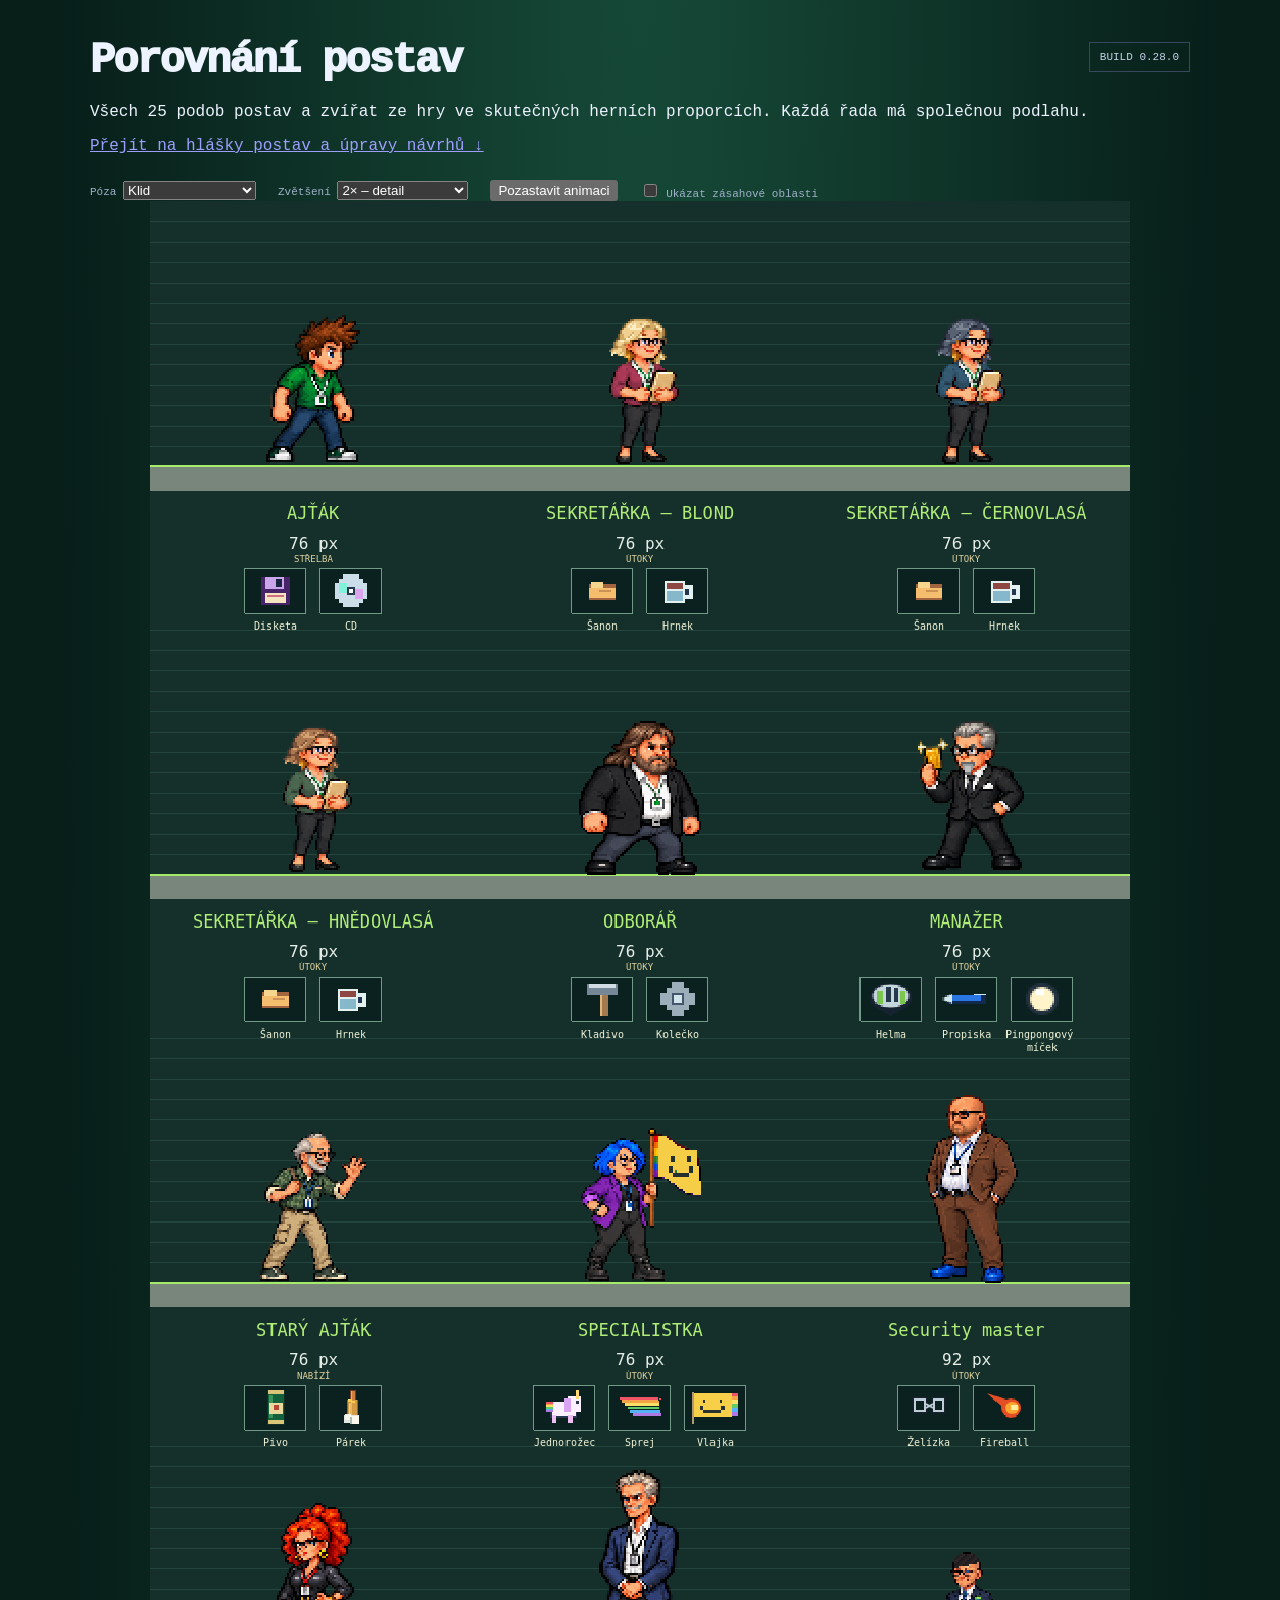
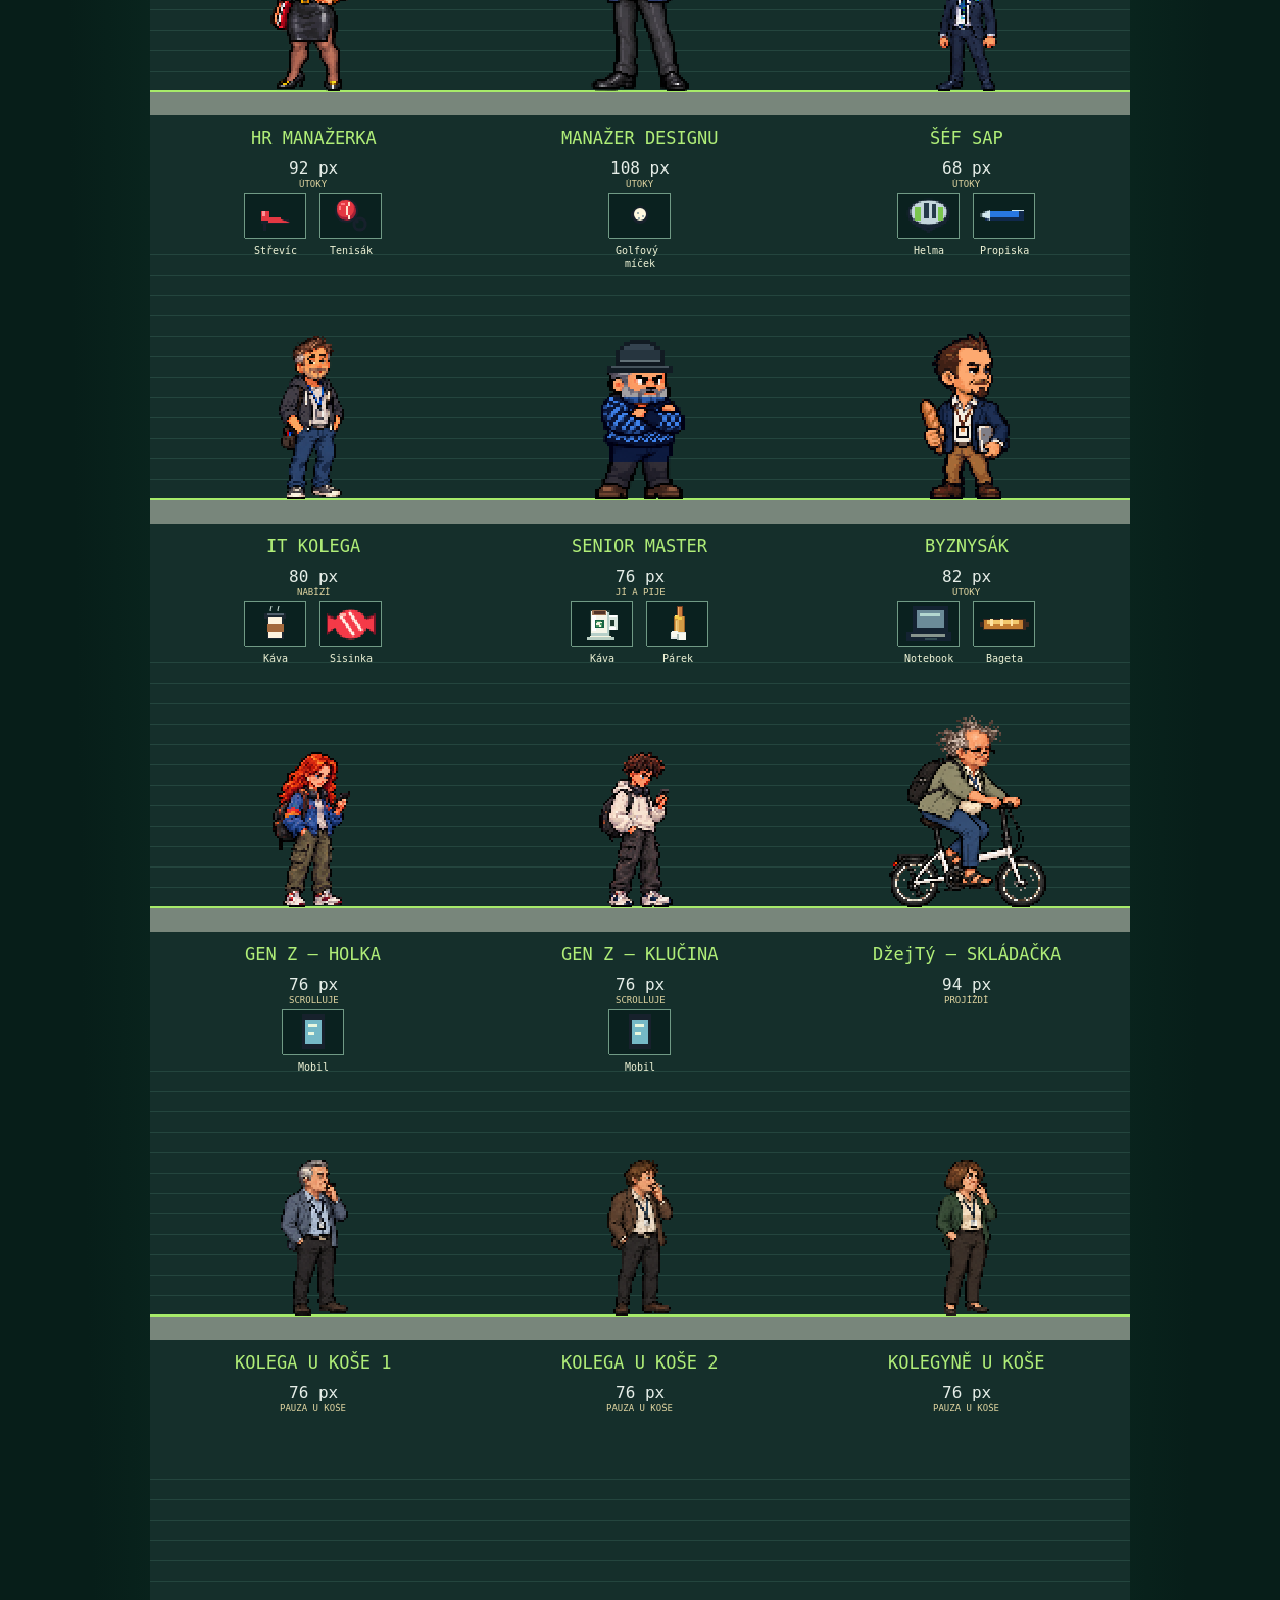
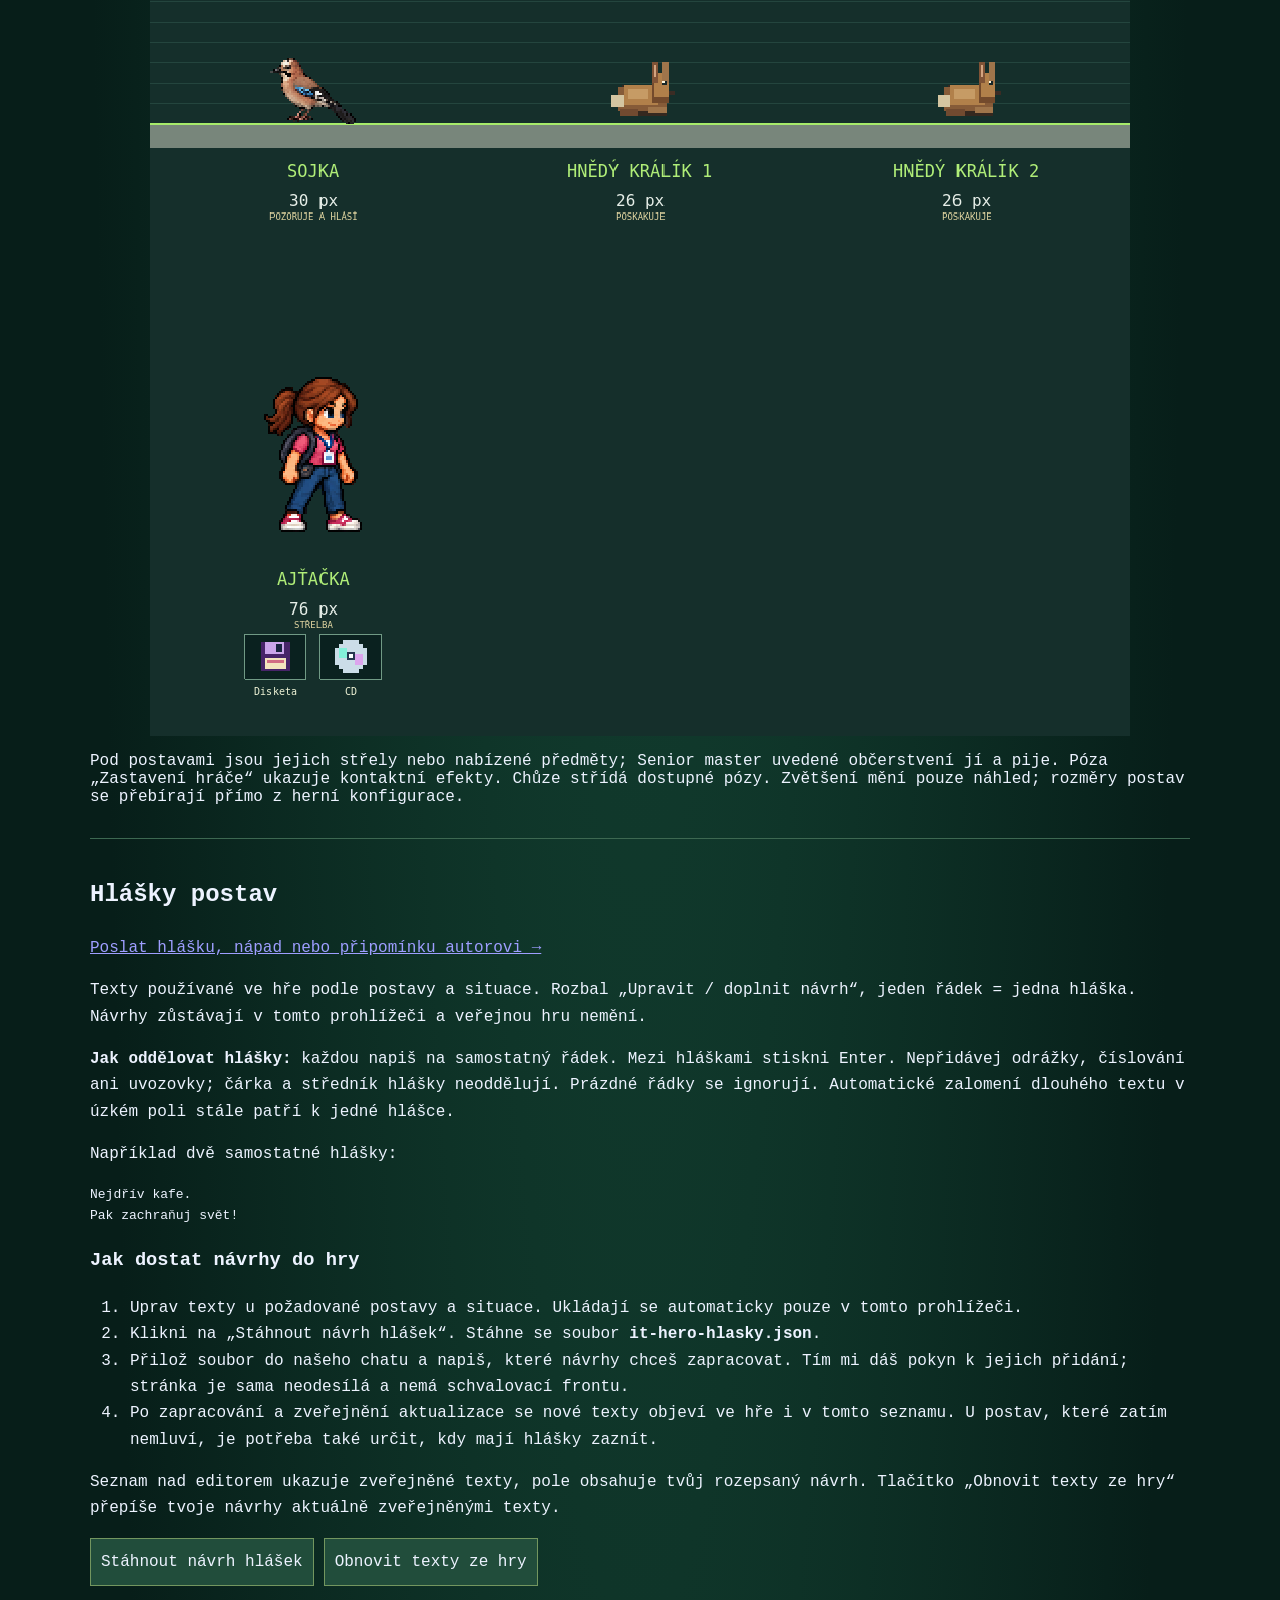
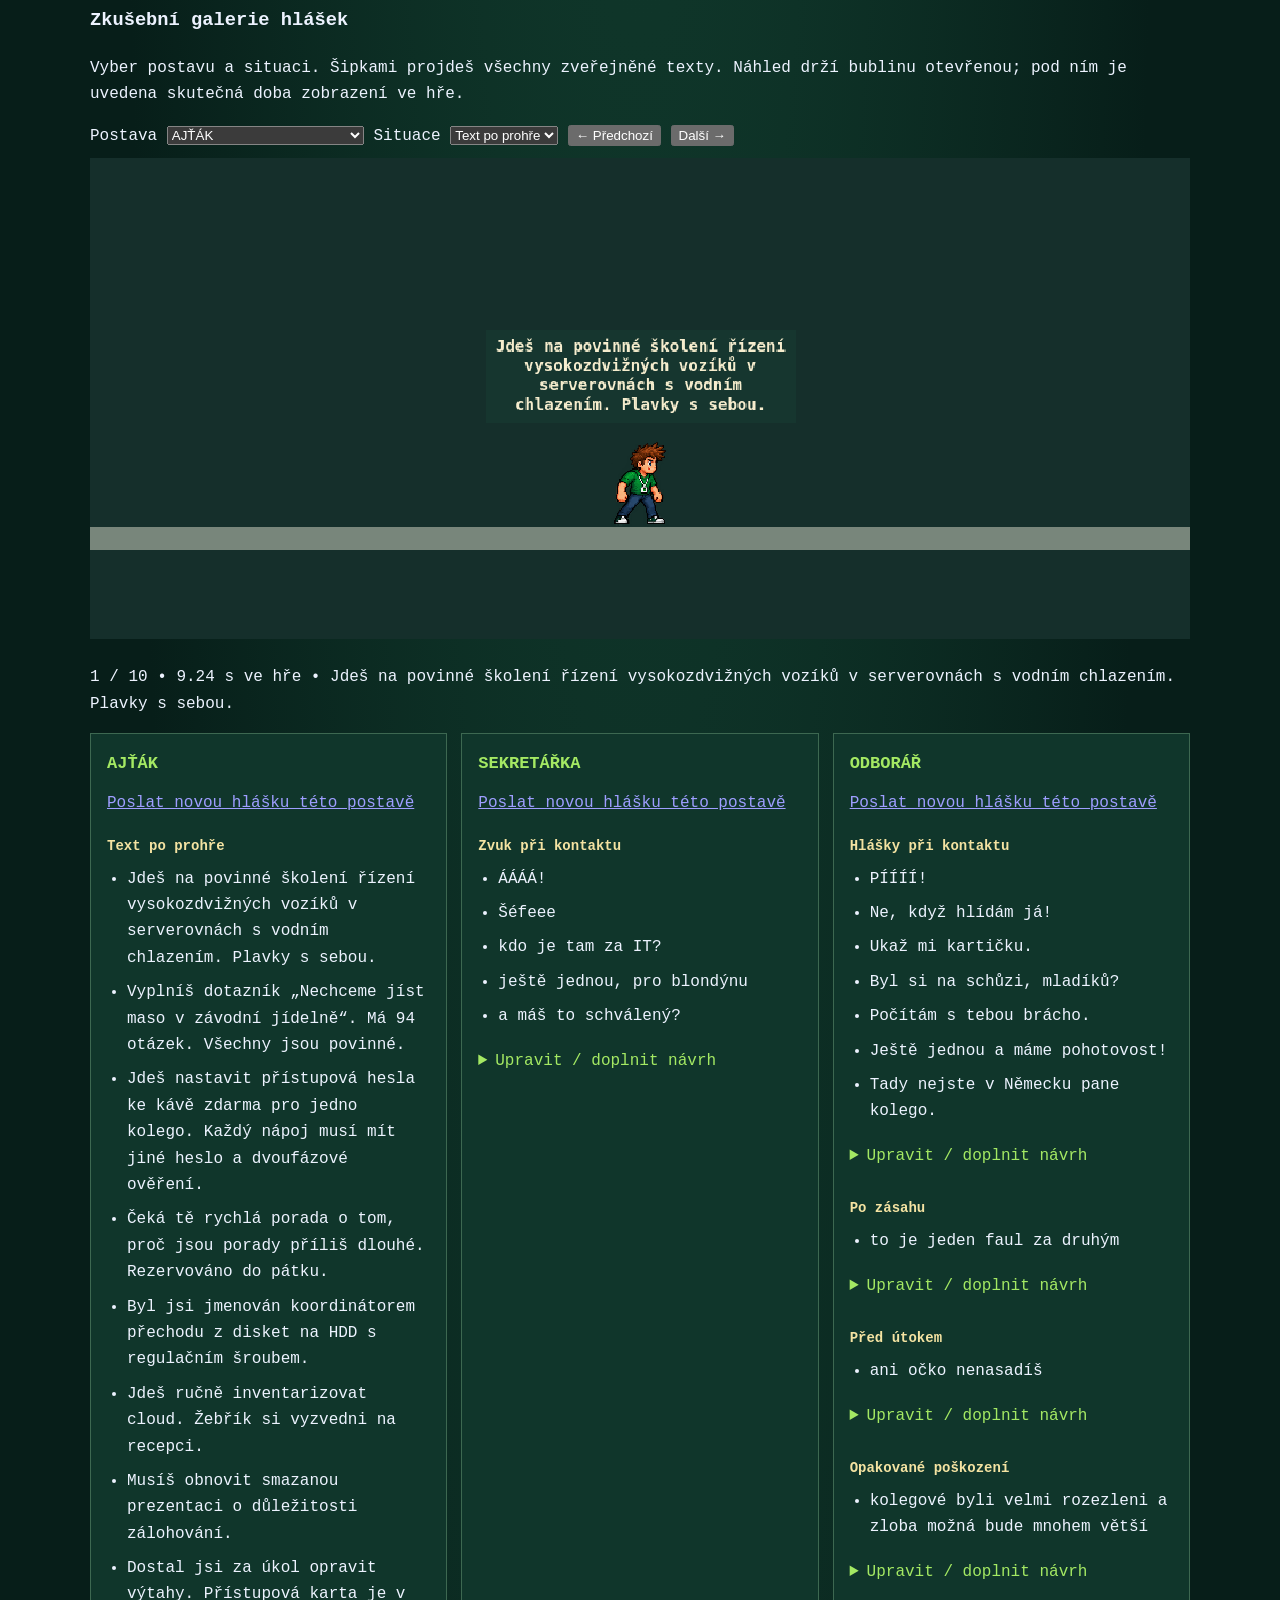
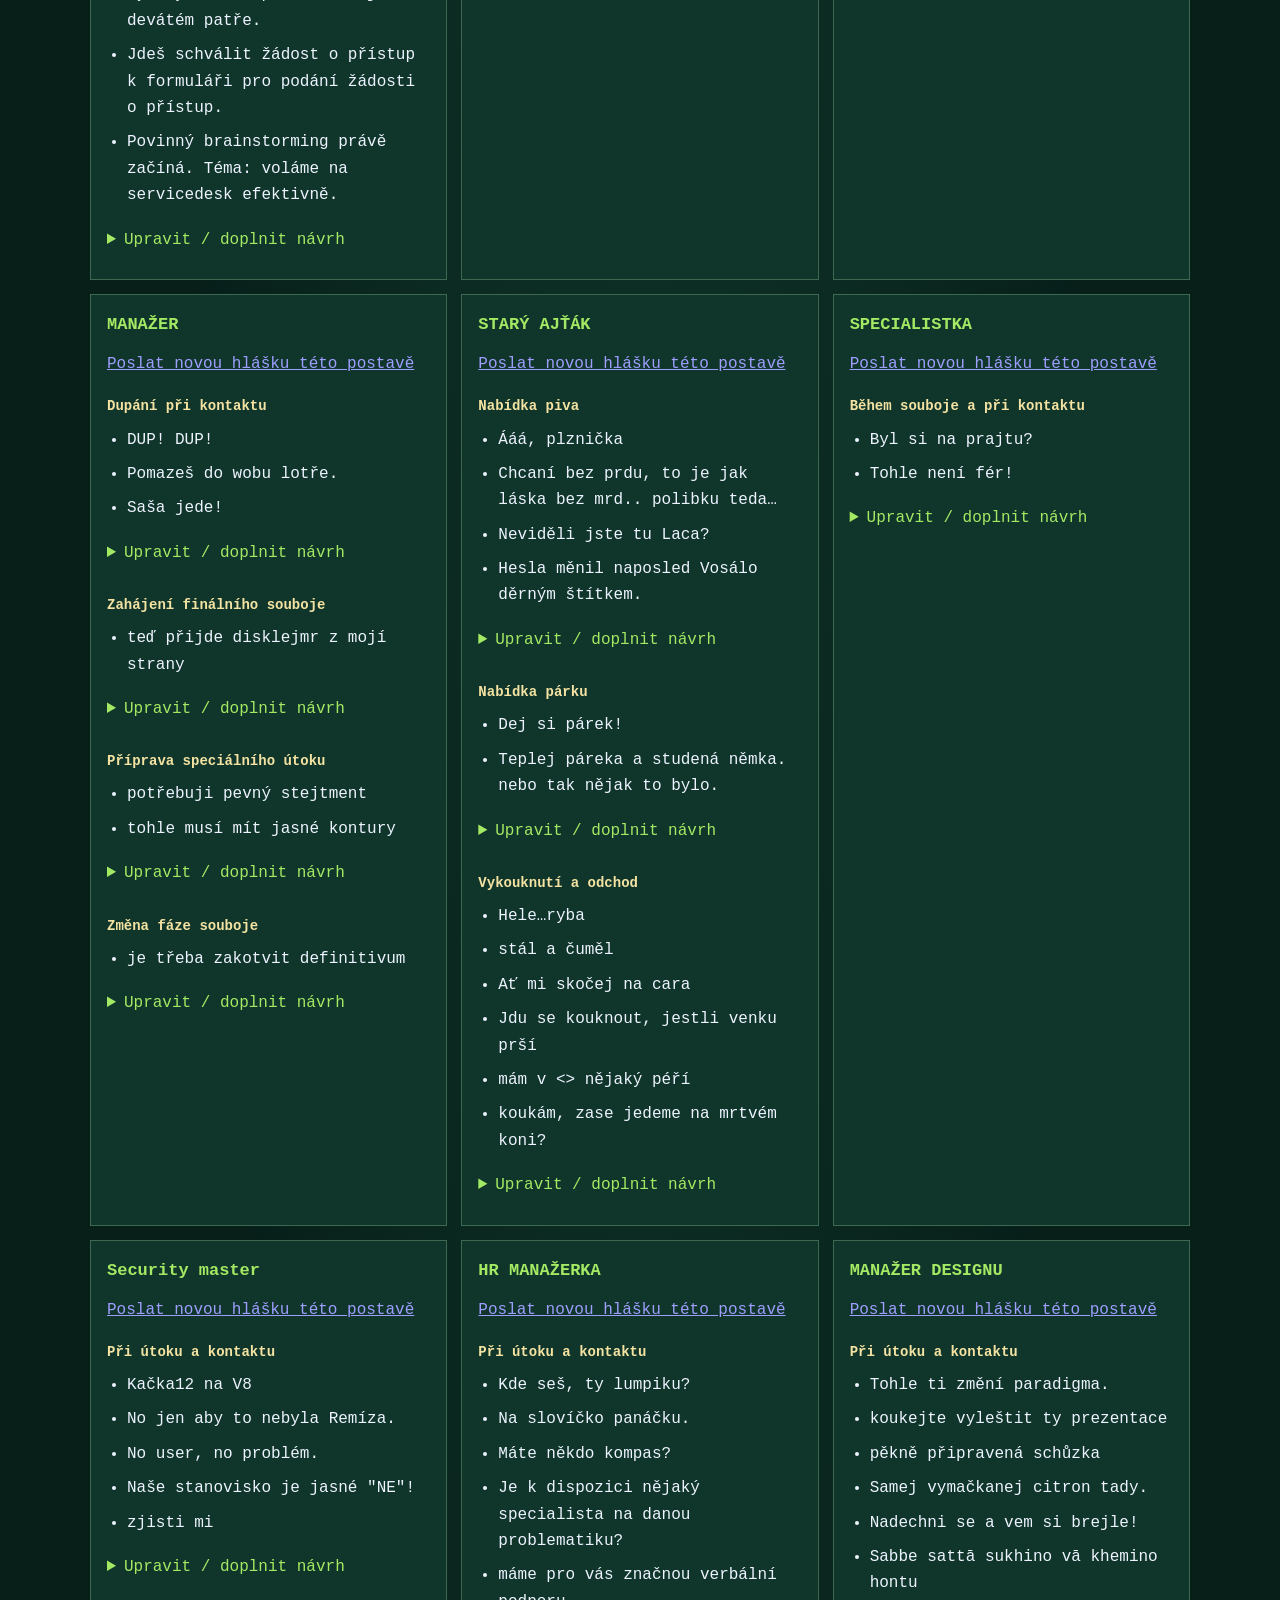
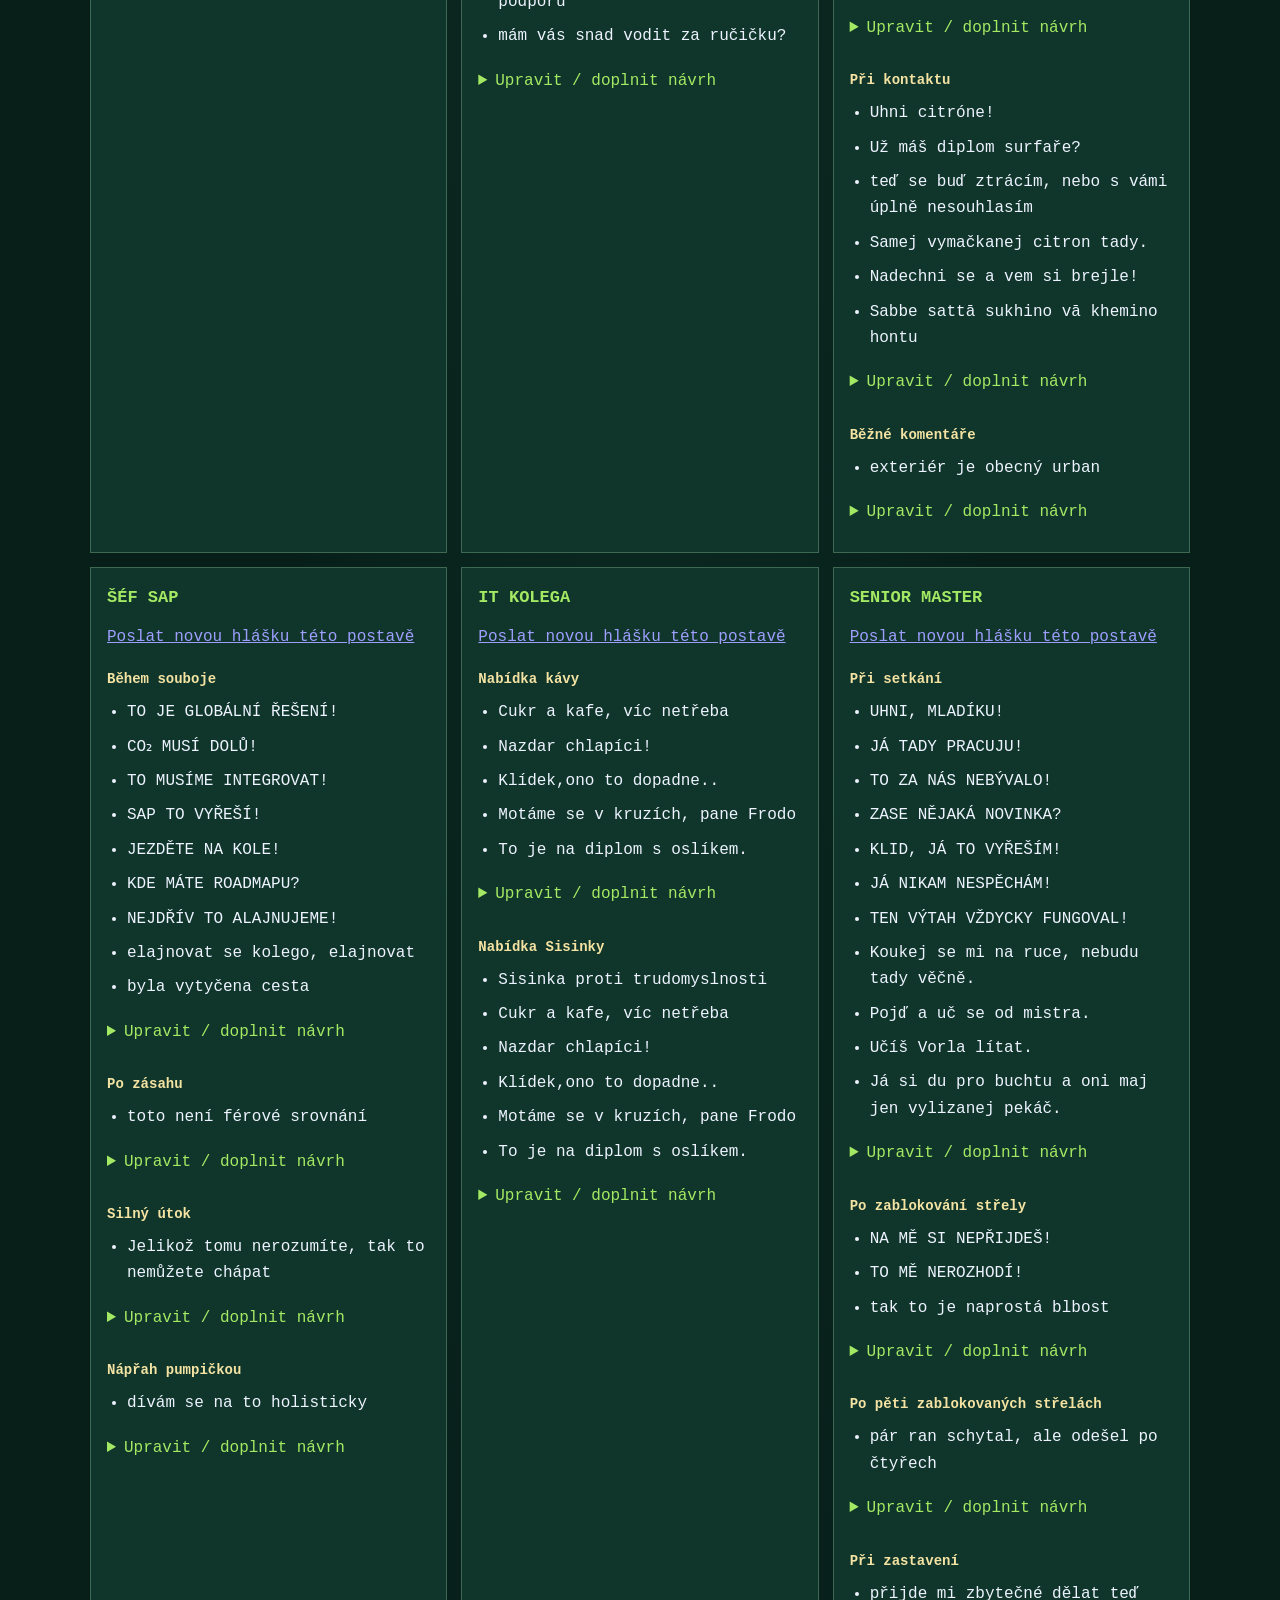
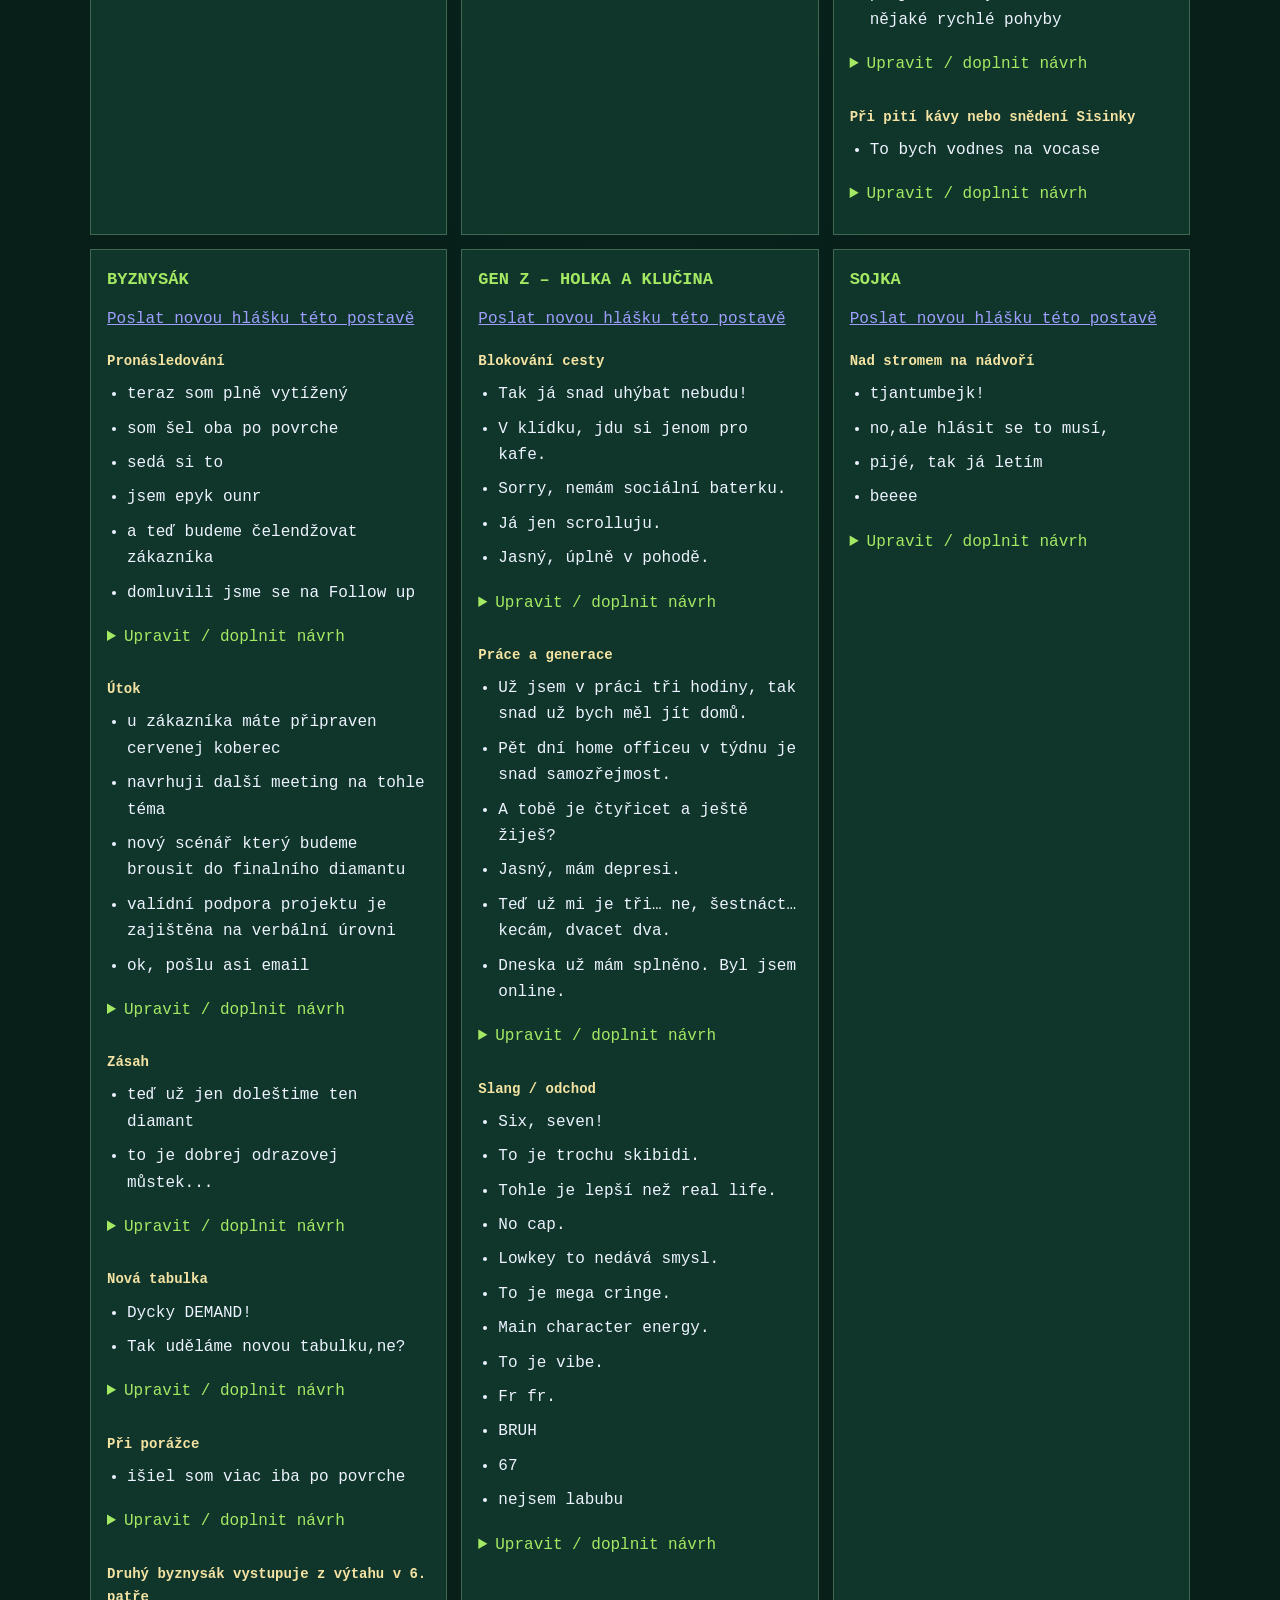
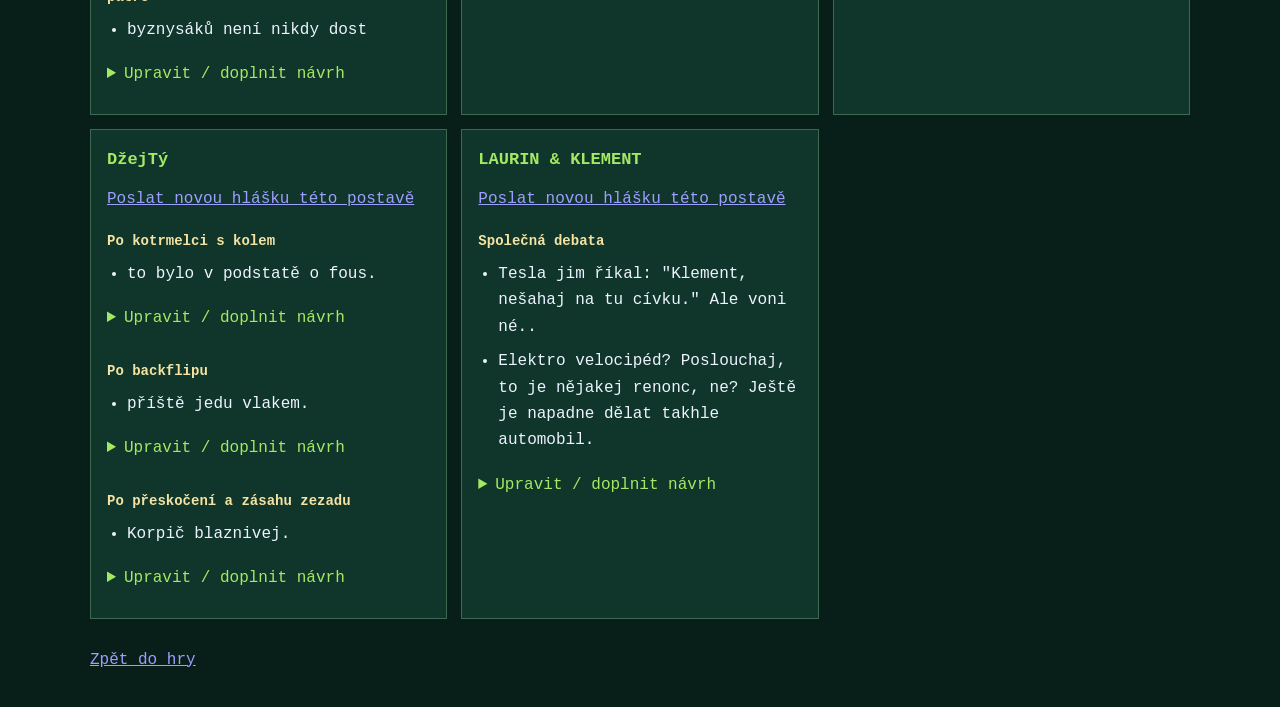
==== commit 0f815fc4: "Add ranked Normal and legacy Hard modes, gold disk trophies and clearer platforms" ====
--- a/character-preview.html
+++ b/character-preview.html
@@ -4,27 +4,27 @@
   <meta charset="utf-8">
   <meta name="viewport" content="width=device-width, initial-scale=1">
   <title>IT HERO – porovnání postav</title>
-  <link rel="stylesheet" href="style.css?v=0.27.0">
+  <link rel="stylesheet" href="style.css?v=0.28.0">
   <script defer src="vendor/phaser.min.js"></script>
-  <script defer src="character-dialogue.js?v=0.27.0"></script>
-  <script defer src="dialogue-runtime.js?v=0.27.0"></script>
-  <script defer src="item-textures.js?v=0.27.0"></script>
-  <script defer src="trio-attacks.js?v=0.27.0"></script>
-  <script defer src="player-character.js?v=0.27.0"></script>
-  <script defer src="appearance-mode.js?v=0.27.0"></script>
-  <script defer src="character-motion.js?v=0.27.0"></script>
-  <script defer src="enemy-catalog.js?v=0.27.0"></script>
-  <script defer src="dbpm.js?v=0.27.0"></script>
-  <script defer src="sap-integrator.js?v=0.27.0"></script>
-  <script defer src="final-manager.js?v=0.27.0"></script>
-  <script defer src="it-colleague.js?v=0.27.0"></script>
-  <script defer src="gen-z-blockers.js?v=0.27.0"></script>
-  <script defer src="old-badger.js?v=0.27.0"></script>
-  <script defer src="dialogue-gallery.js?v=0.27.0"></script>
-  <script defer src="character-dialogue-view.js?v=0.27.0"></script>
-  <script defer src="outdoor-bonus.js?v=0.27.0"></script>
-  <script defer src="founders.js?v=0.27.0"></script>
-  <script defer src="character-preview.js?v=0.27.0"></script>
+  <script defer src="character-dialogue.js?v=0.28.0"></script>
+  <script defer src="dialogue-runtime.js?v=0.28.0"></script>
+  <script defer src="item-textures.js?v=0.28.0"></script>
+  <script defer src="trio-attacks.js?v=0.28.0"></script>
+  <script defer src="player-character.js?v=0.28.0"></script>
+  <script defer src="appearance-mode.js?v=0.28.0"></script>
+  <script defer src="character-motion.js?v=0.28.0"></script>
+  <script defer src="enemy-catalog.js?v=0.28.0"></script>
+  <script defer src="dbpm.js?v=0.28.0"></script>
+  <script defer src="sap-integrator.js?v=0.28.0"></script>
+  <script defer src="final-manager.js?v=0.28.0"></script>
+  <script defer src="it-colleague.js?v=0.28.0"></script>
+  <script defer src="gen-z-blockers.js?v=0.28.0"></script>
+  <script defer src="old-badger.js?v=0.28.0"></script>
+  <script defer src="dialogue-gallery.js?v=0.28.0"></script>
+  <script defer src="character-dialogue-view.js?v=0.28.0"></script>
+  <script defer src="outdoor-bonus.js?v=0.28.0"></script>
+  <script defer src="founders.js?v=0.28.0"></script>
+  <script defer src="character-preview.js?v=0.28.0"></script>
   <link rel="icon" type="image/png" sizes="32x32" href="assets/icons/favicon-32.png?v=1">
   <link rel="icon" href="favicon.ico?v=1" sizes="16x16 32x32 48x48">
   <link rel="apple-touch-icon" sizes="180x180" href="assets/icons/apple-touch-icon.png?v=1">
@@ -34,7 +34,7 @@
   <main class="layout">
     <header class="heading">
       <h1>Porovnání postav</h1>
-      <span class="version">BUILD 0.27.0</span>
+      <span class="version">BUILD 0.28.0</span>
     </header>
     <p>Všech 25 podob postav a zvířat ze hry ve skutečných herních proporcích. Každá řada má společnou podlahu.</p>
     <p><a href="#dialogue-heading">Přejít na hlášky postav a úpravy návrhů ↓</a></p>
--- a/style.css
+++ b/style.css
@@ -207,3 +207,8 @@
 .game-activity .play-stat-values{grid-template-columns:1fr;max-width:320px}
 .compact-stats{padding:16px 20px}.compact-stats h2{margin:0 0 12px}.compact-stats .stats-totals{display:grid;grid-template-columns:repeat(2,minmax(0,1fr));gap:12px;margin:0}.compact-stats .stats-totals>div{padding:12px}.stats-totals dt{font-size:13px}.stats-totals dd{font-size:30px}.stats-details{margin-top:12px;color:#b8cbbf;font-size:12px;line-height:1.7}.stats-details summary{cursor:pointer;color:#b3ed78;padding:6px 0}.stats-details .play-stat-values{grid-template-columns:repeat(2,minmax(0,1fr));margin:10px 0}.compact-stats .game-activity{margin-top:12px;padding-top:0}.compact-stats .game-activity h3{font-size:15px;margin:12px 0}.compact-stats .game-killers{display:block}.compact-stats .killer-card{padding:10px;gap:12px}.compact-stats .killer-card canvas{width:48px;height:48px}.compact-stats .killer-card figcaption{font-size:12px;gap:4px}.other-killers .killer-card{margin-top:8px}.stats-details summary:focus-visible{outline:2px solid #ffda83;outline-offset:3px}
 .compact-stats .stats-totals{grid-template-columns:repeat(4,minmax(0,1fr))}.compact-stats .game-killers{display:grid;grid-template-columns:repeat(3,minmax(0,1fr));max-width:540px;gap:14px}.compact-stats .killer-card{display:block;padding:0;border:0;background:transparent;text-align:center;min-width:0}.compact-stats .killer-card canvas{width:min(100%,96px);height:auto;border:2px solid #b8c885;box-sizing:border-box}.compact-stats .killer-first canvas{border-color:#b3ed78}.compact-stats .killer-card figcaption{display:block;font-size:10px;margin-top:7px}.compact-stats .killer-card strong{display:block;color:#e1eddf}.compact-stats .killer-card .hall-score{display:block;color:#bce888;font-size:12px;margin-top:5px}.killer-count-label{font-size:11px;color:#b8cbbf;line-height:1.6;margin:12px 0 0}@media(max-width:650px){.compact-stats .stats-totals{grid-template-columns:repeat(2,minmax(0,1fr))}}
+
+/* Pixel trophy for completed Hard campaigns; decorative opponents never receive it. */
+.hard-disk{width:20px;height:20px;image-rendering:pixelated;display:inline-block;vertical-align:middle;flex:none;margin-left:5px}
+.score-filter{display:flex;align-items:center;gap:10px;flex-wrap:wrap;margin:12px 0}.score-filter select{color:#edf4e8;background:#173b31;border:1px solid #8cb47d;padding:8px;font:inherit}
+.employee-portraits .hard-disk{width:16px;height:16px;display:inline-block;border:0;background:transparent;margin-left:4px;vertical-align:middle}
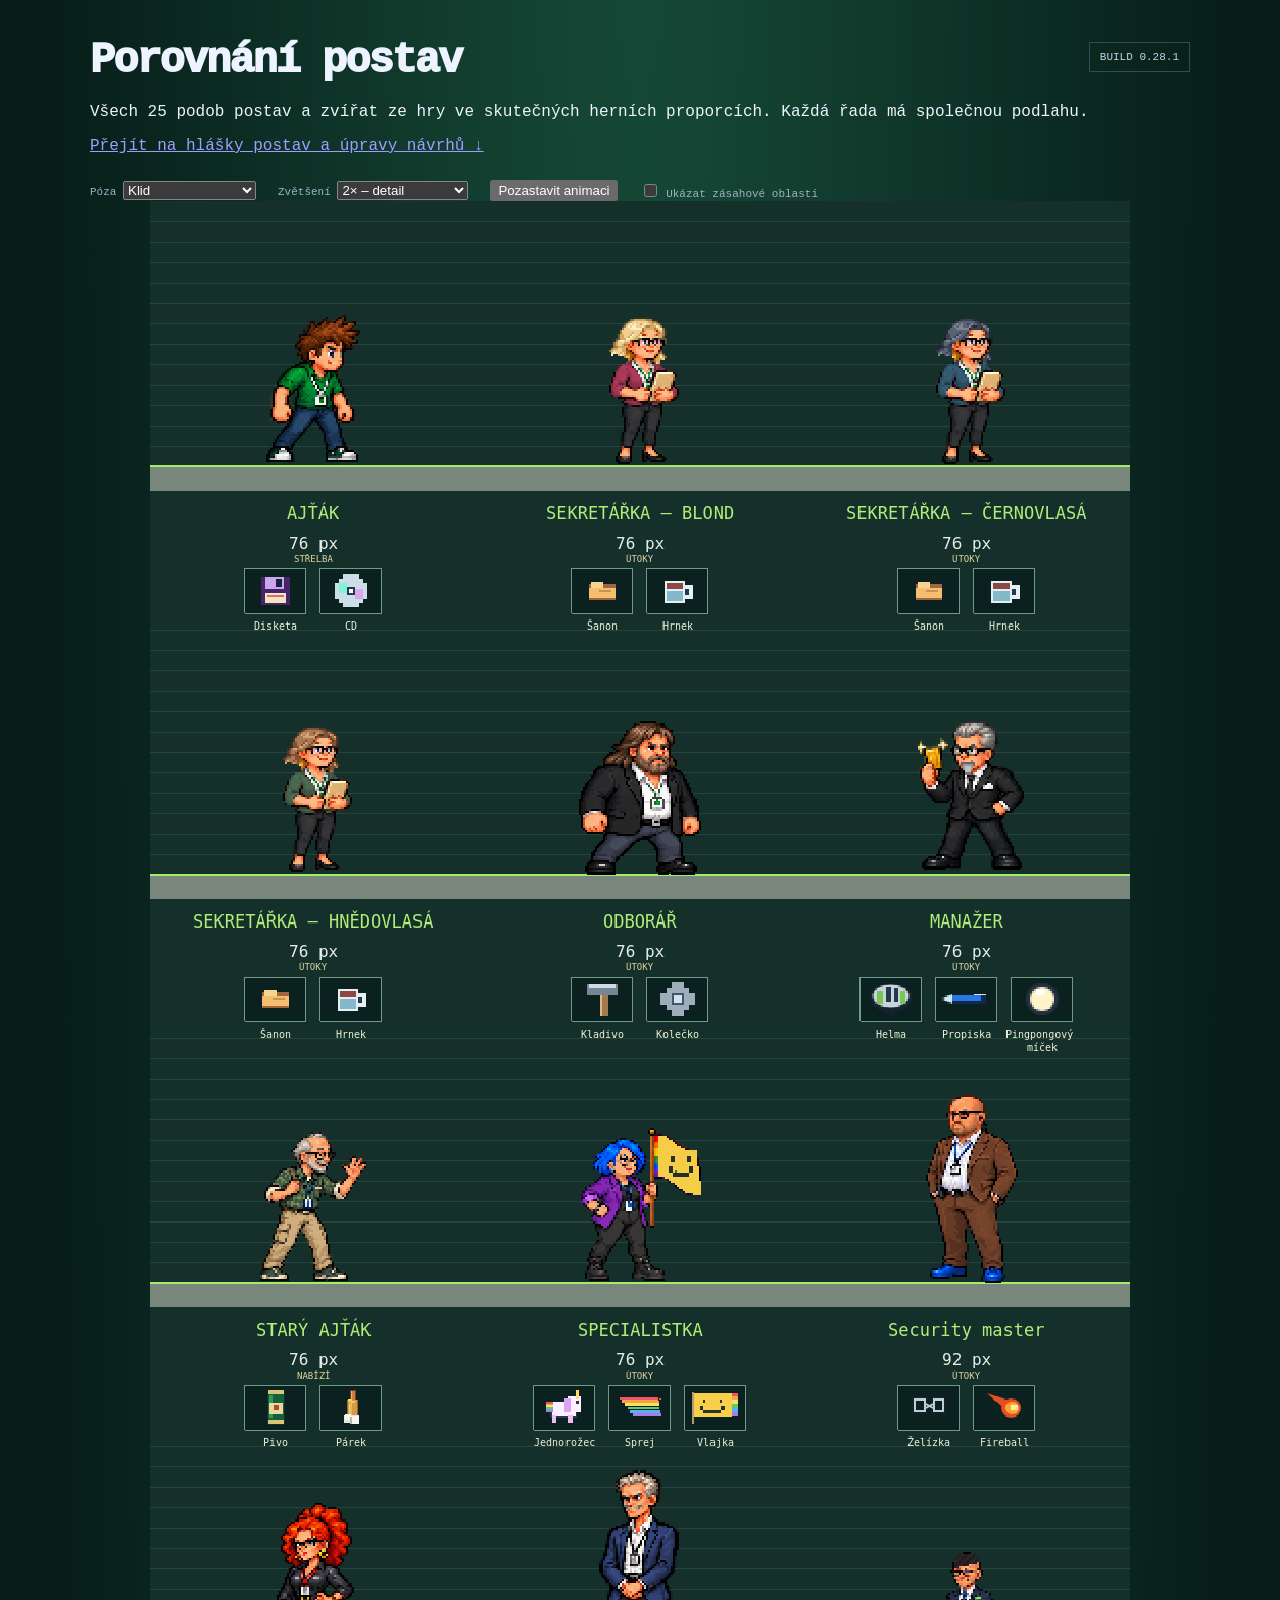
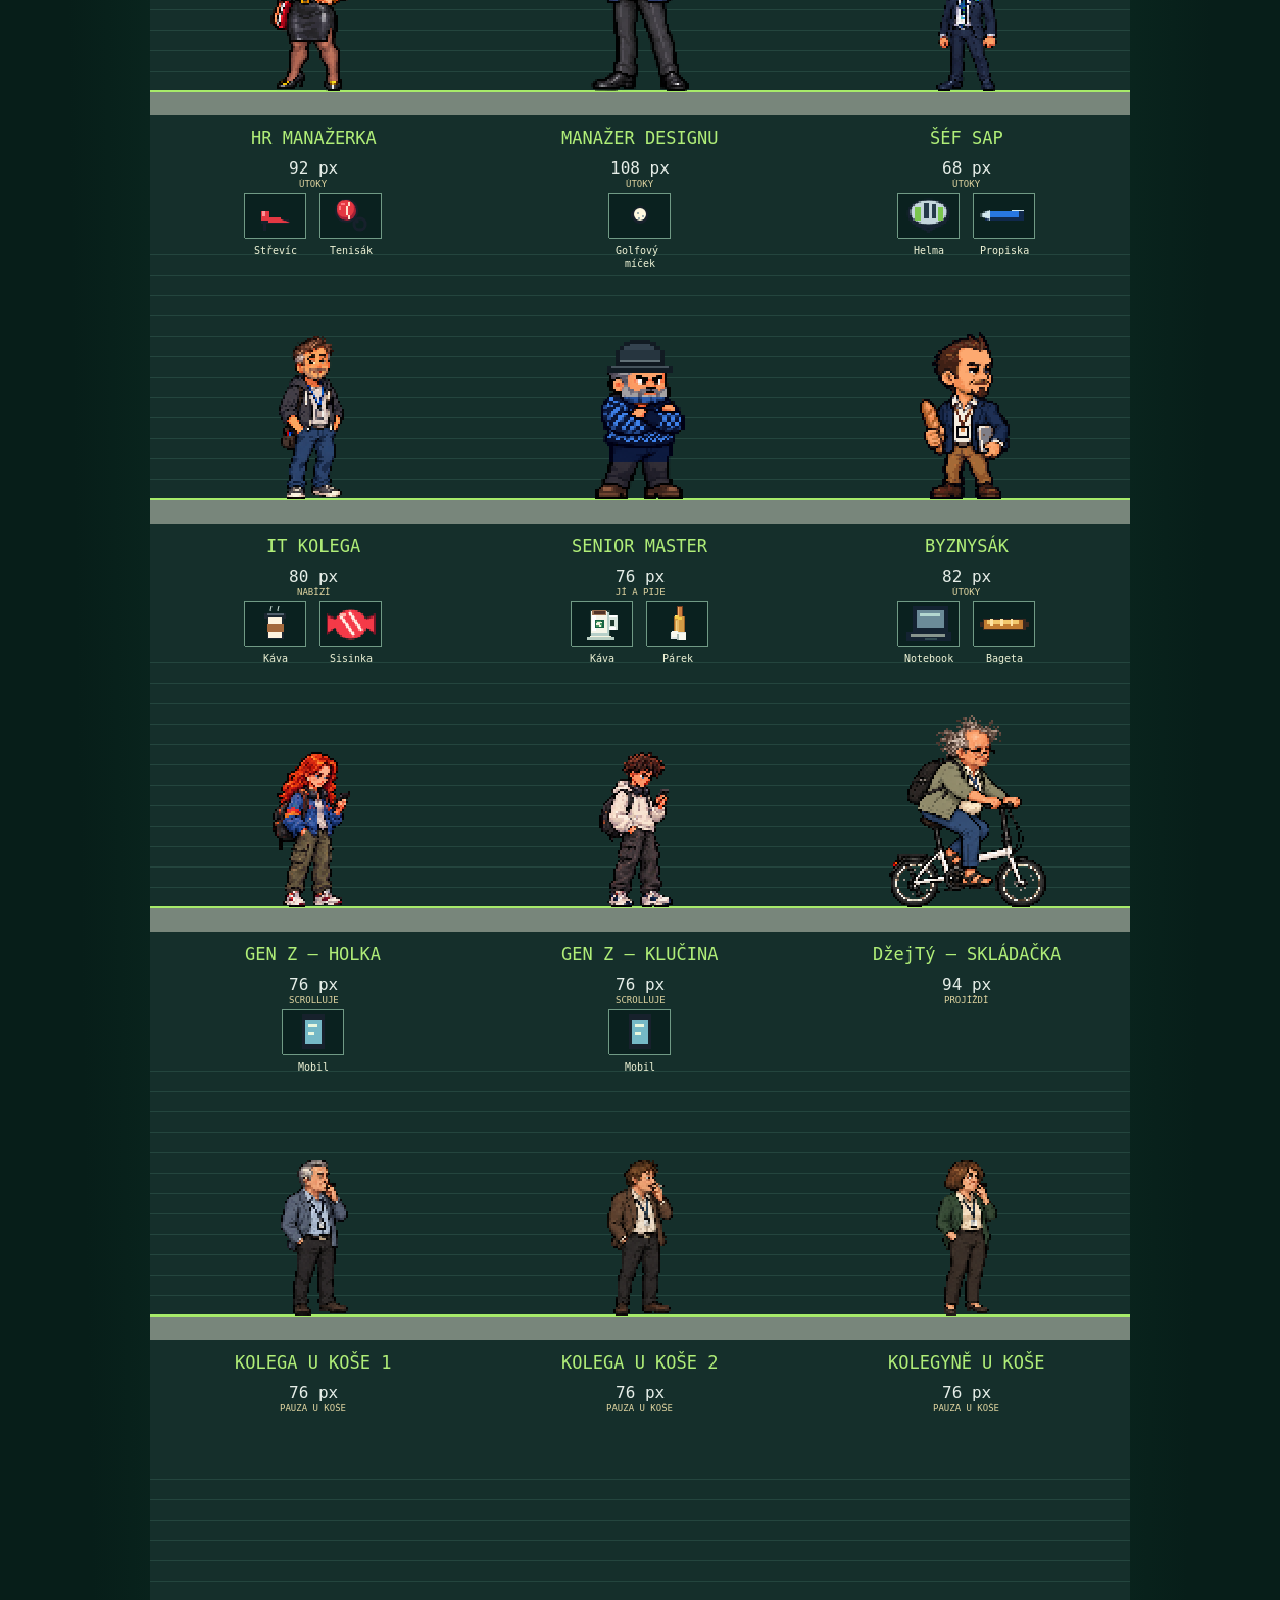
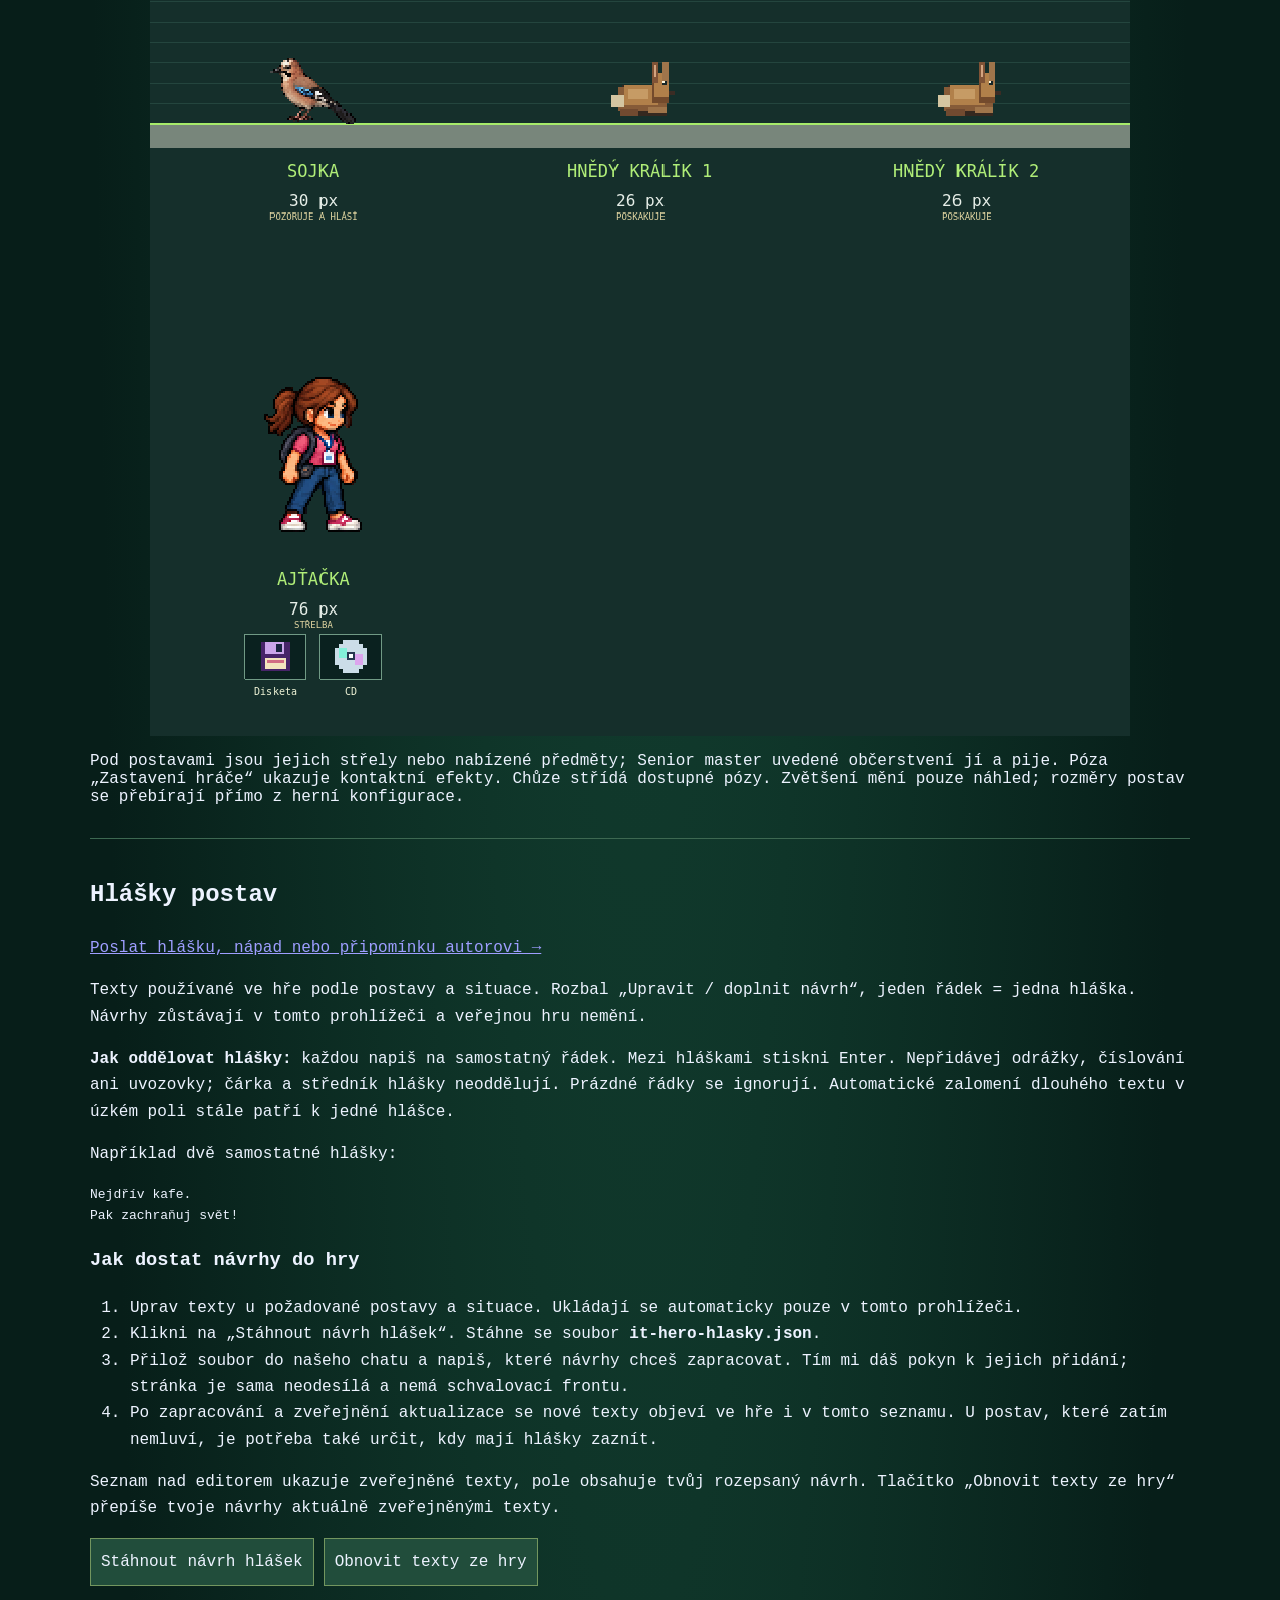
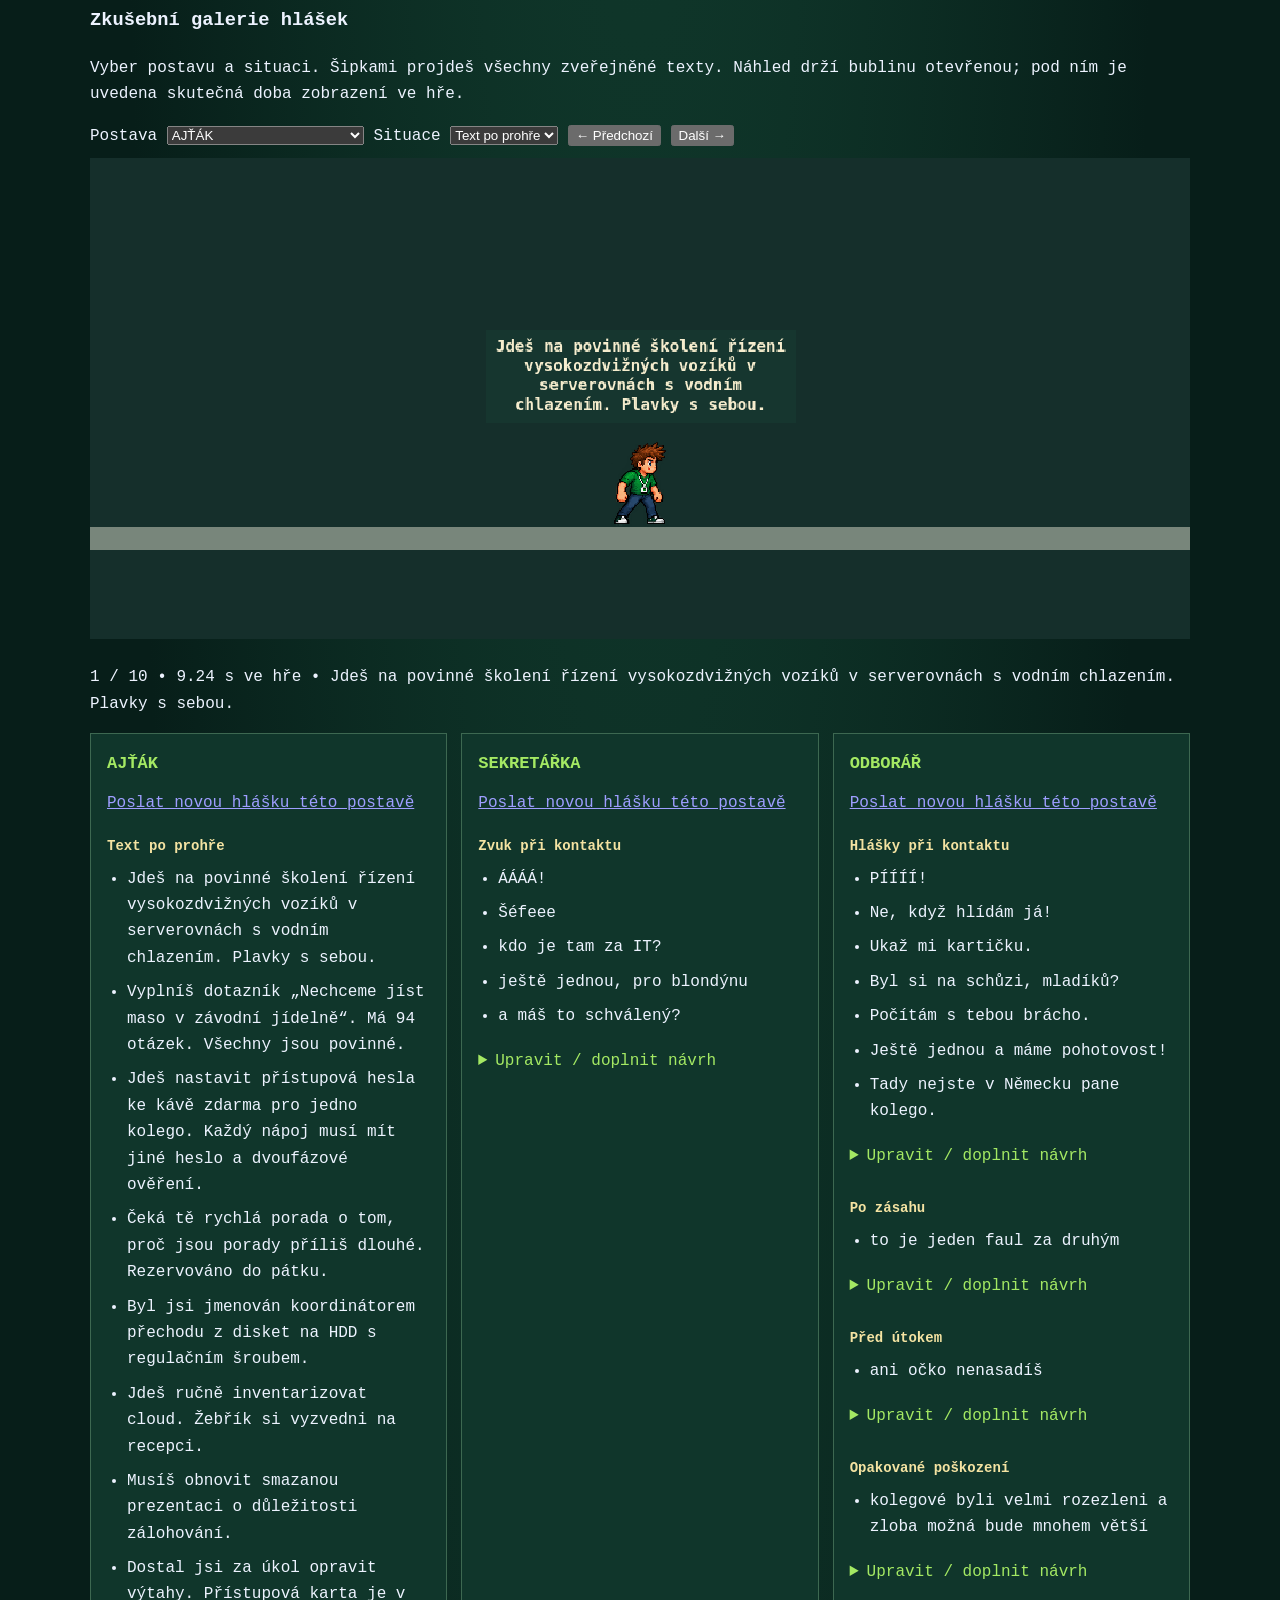
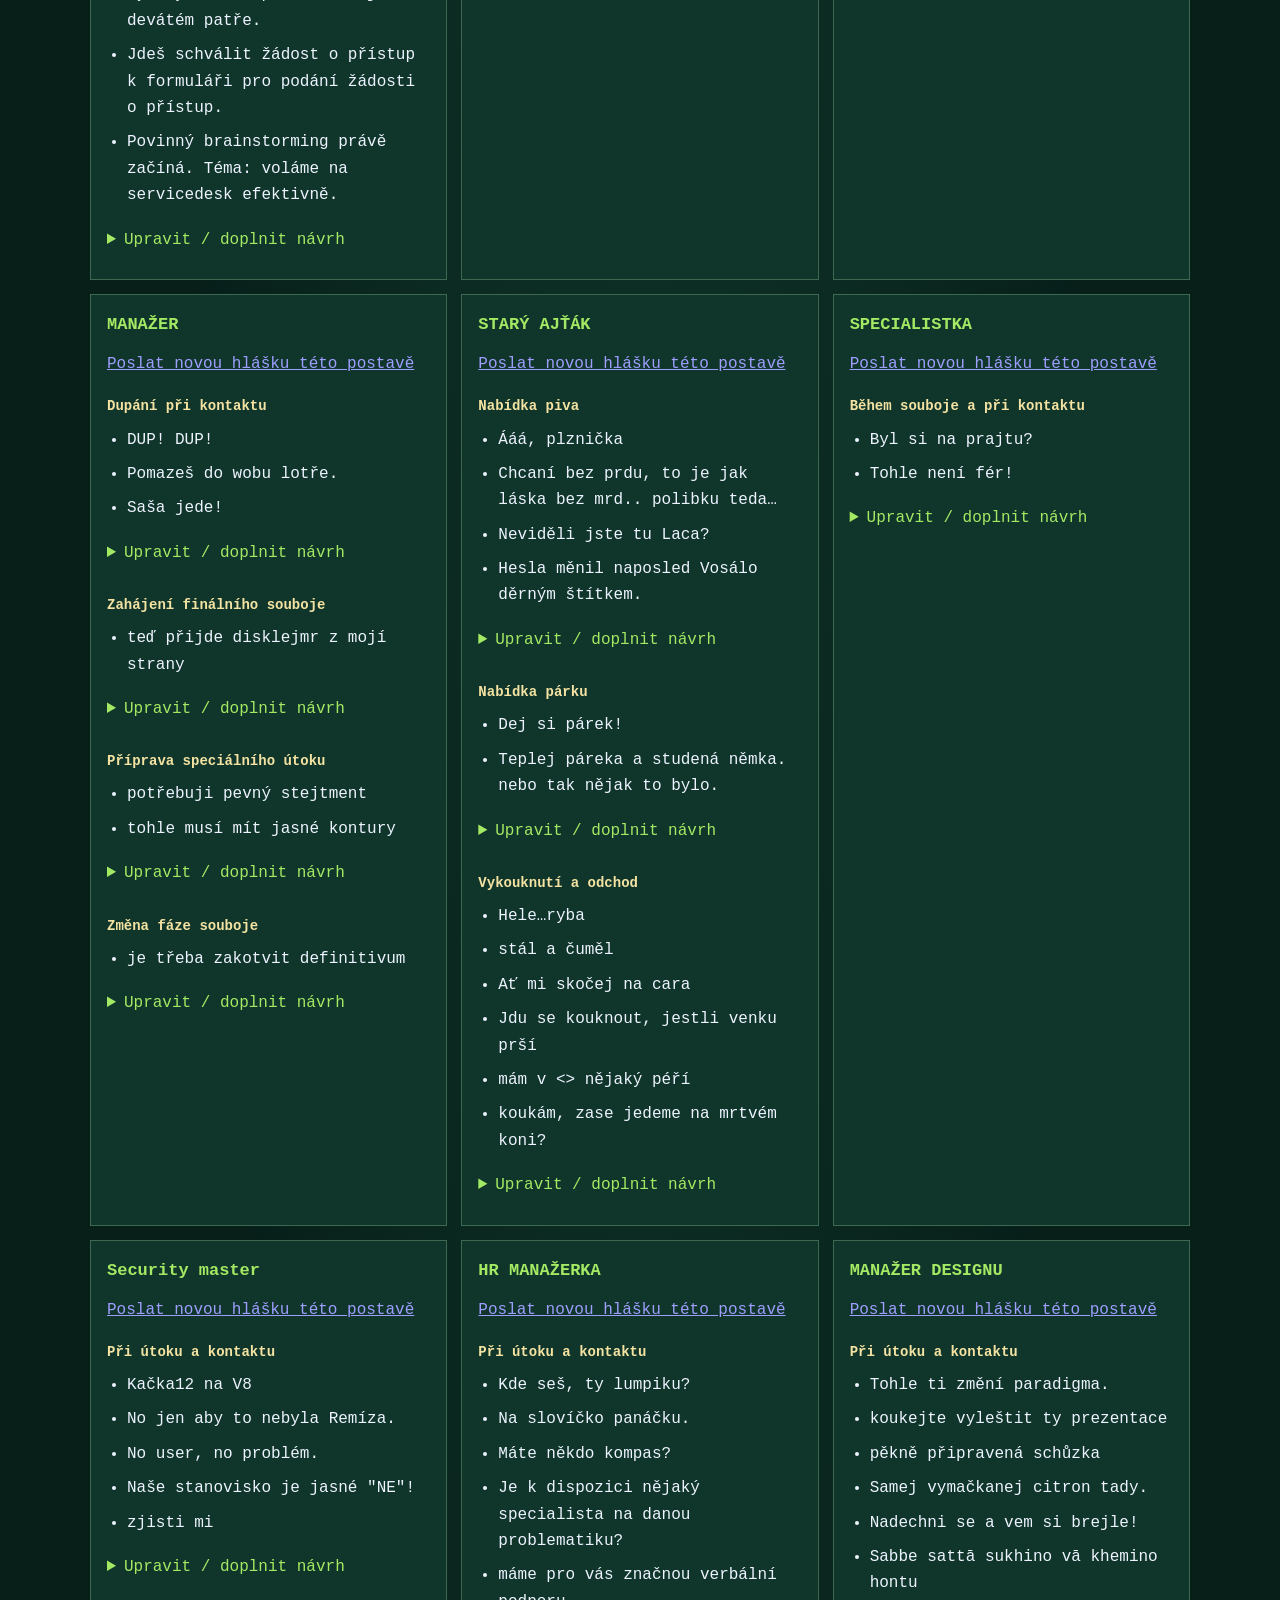
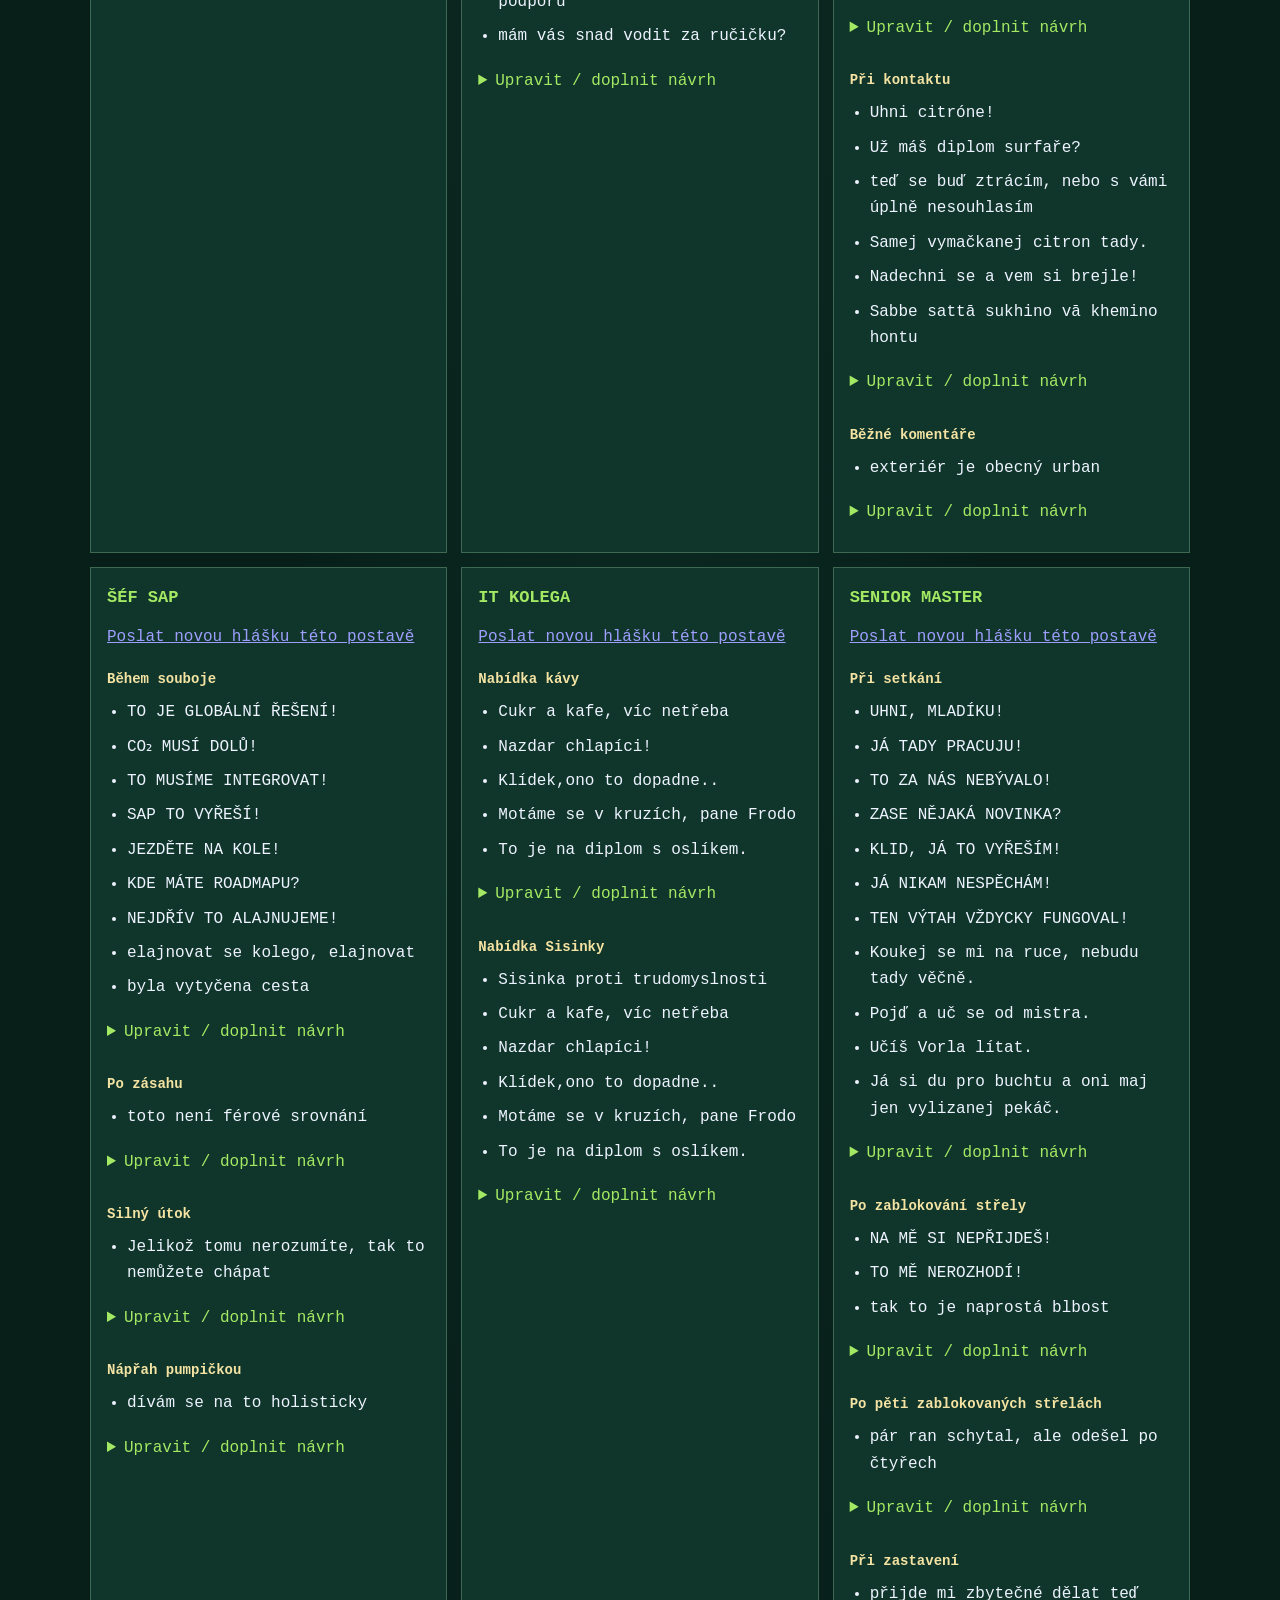
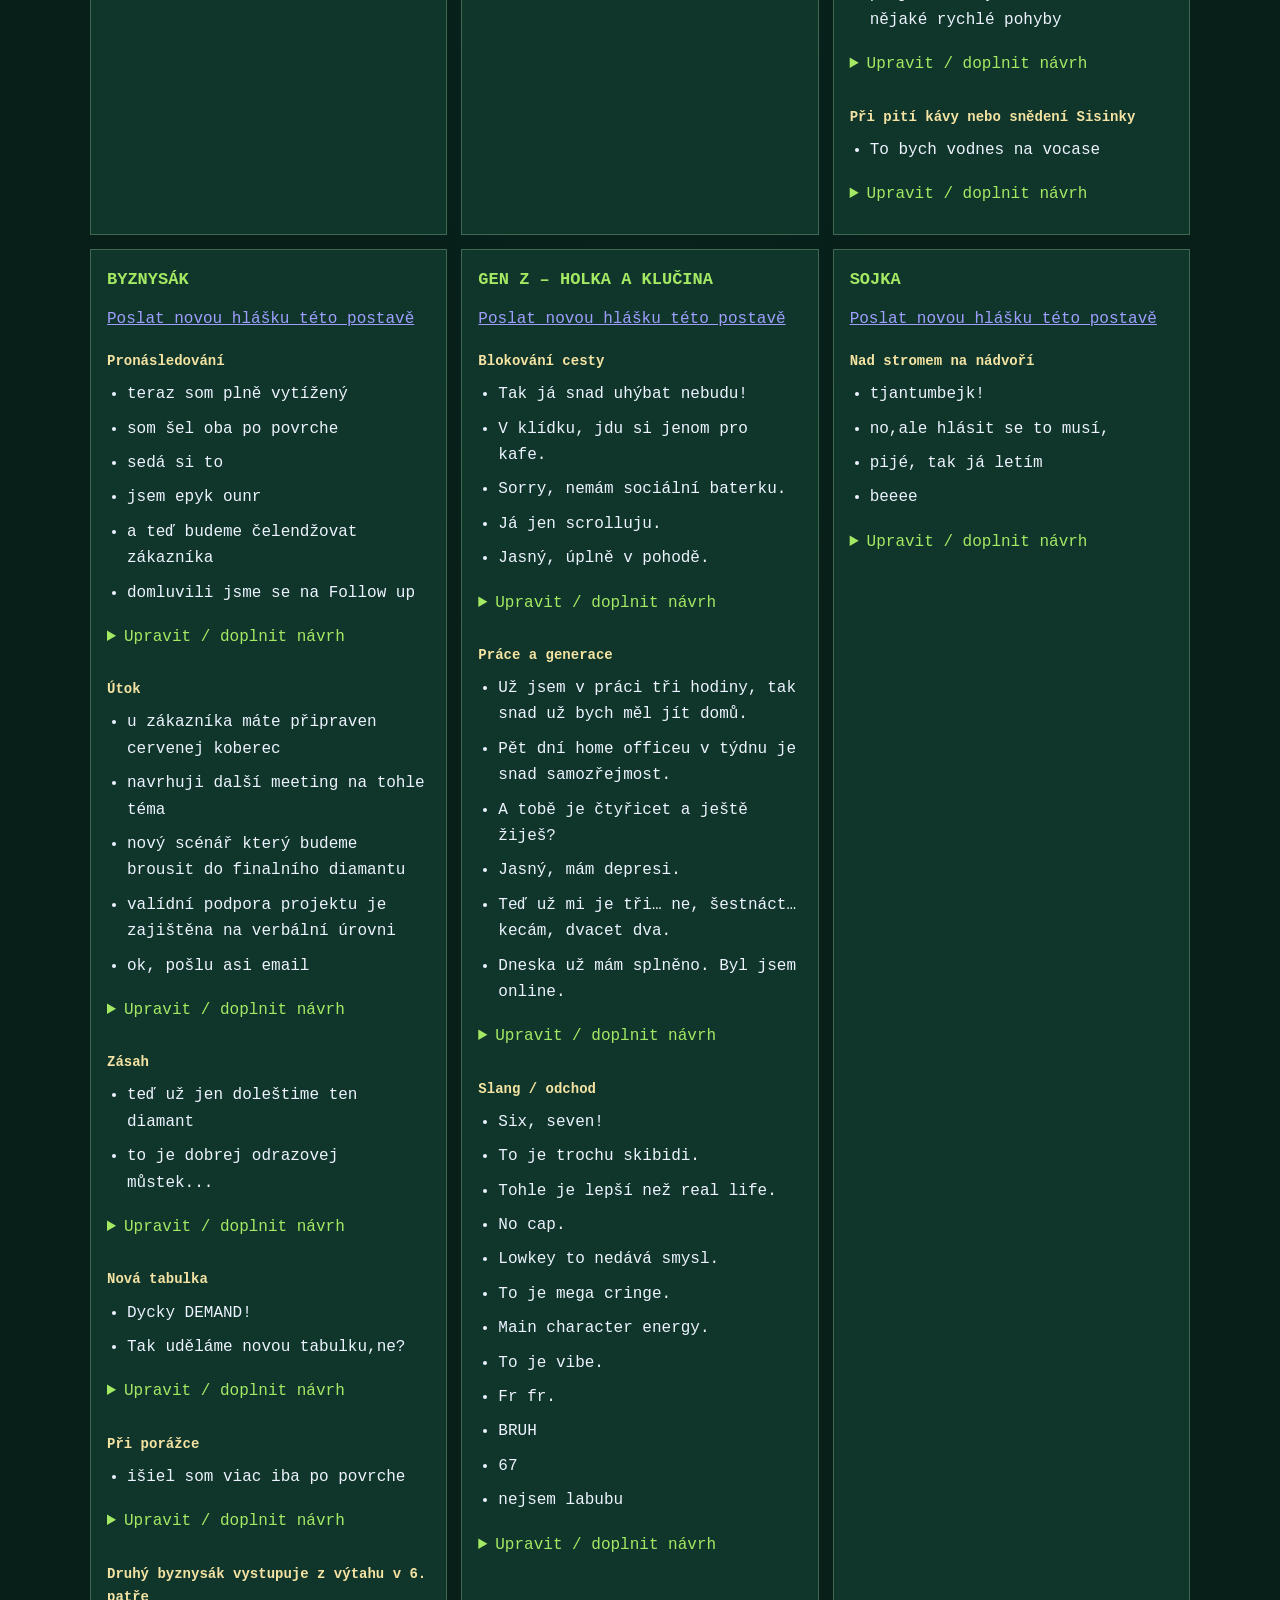
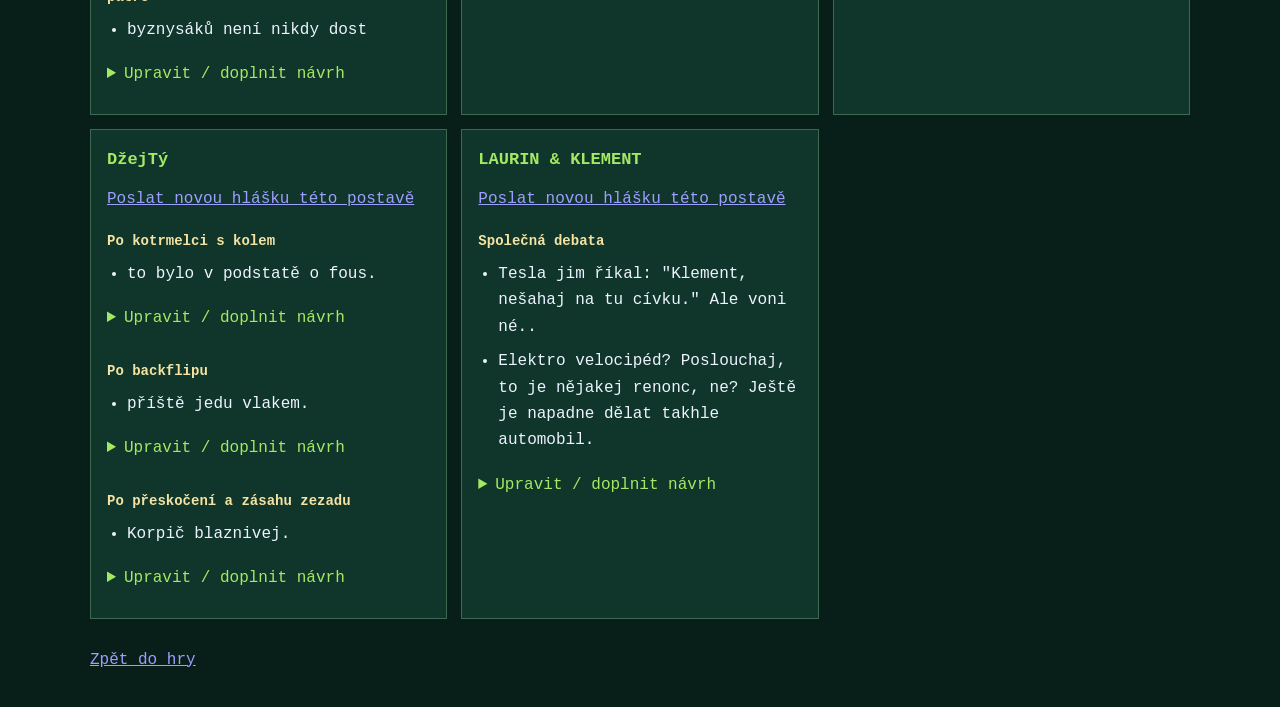
==== commit 1ea8bef8: "Animate boy walking and firing with the approved four-step cycle" ====
--- a/character-preview.html
+++ b/character-preview.html
@@ -4,27 +4,27 @@
   <meta charset="utf-8">
   <meta name="viewport" content="width=device-width, initial-scale=1">
   <title>IT HERO – porovnání postav</title>
-  <link rel="stylesheet" href="style.css?v=0.28.0">
+  <link rel="stylesheet" href="style.css?v=0.28.1">
   <script defer src="vendor/phaser.min.js"></script>
-  <script defer src="character-dialogue.js?v=0.28.0"></script>
-  <script defer src="dialogue-runtime.js?v=0.28.0"></script>
-  <script defer src="item-textures.js?v=0.28.0"></script>
-  <script defer src="trio-attacks.js?v=0.28.0"></script>
-  <script defer src="player-character.js?v=0.28.0"></script>
-  <script defer src="appearance-mode.js?v=0.28.0"></script>
-  <script defer src="character-motion.js?v=0.28.0"></script>
-  <script defer src="enemy-catalog.js?v=0.28.0"></script>
-  <script defer src="dbpm.js?v=0.28.0"></script>
-  <script defer src="sap-integrator.js?v=0.28.0"></script>
-  <script defer src="final-manager.js?v=0.28.0"></script>
-  <script defer src="it-colleague.js?v=0.28.0"></script>
-  <script defer src="gen-z-blockers.js?v=0.28.0"></script>
-  <script defer src="old-badger.js?v=0.28.0"></script>
-  <script defer src="dialogue-gallery.js?v=0.28.0"></script>
-  <script defer src="character-dialogue-view.js?v=0.28.0"></script>
-  <script defer src="outdoor-bonus.js?v=0.28.0"></script>
-  <script defer src="founders.js?v=0.28.0"></script>
-  <script defer src="character-preview.js?v=0.28.0"></script>
+  <script defer src="character-dialogue.js?v=0.28.1"></script>
+  <script defer src="dialogue-runtime.js?v=0.28.1"></script>
+  <script defer src="item-textures.js?v=0.28.1"></script>
+  <script defer src="trio-attacks.js?v=0.28.1"></script>
+  <script defer src="player-character.js?v=0.28.1"></script>
+  <script defer src="appearance-mode.js?v=0.28.1"></script>
+  <script defer src="character-motion.js?v=0.28.1"></script>
+  <script defer src="enemy-catalog.js?v=0.28.1"></script>
+  <script defer src="dbpm.js?v=0.28.1"></script>
+  <script defer src="sap-integrator.js?v=0.28.1"></script>
+  <script defer src="final-manager.js?v=0.28.1"></script>
+  <script defer src="it-colleague.js?v=0.28.1"></script>
+  <script defer src="gen-z-blockers.js?v=0.28.1"></script>
+  <script defer src="old-badger.js?v=0.28.1"></script>
+  <script defer src="dialogue-gallery.js?v=0.28.1"></script>
+  <script defer src="character-dialogue-view.js?v=0.28.1"></script>
+  <script defer src="outdoor-bonus.js?v=0.28.1"></script>
+  <script defer src="founders.js?v=0.28.1"></script>
+  <script defer src="character-preview.js?v=0.28.1"></script>
   <link rel="icon" type="image/png" sizes="32x32" href="assets/icons/favicon-32.png?v=1">
   <link rel="icon" href="favicon.ico?v=1" sizes="16x16 32x32 48x48">
   <link rel="apple-touch-icon" sizes="180x180" href="assets/icons/apple-touch-icon.png?v=1">
@@ -34,7 +34,7 @@
   <main class="layout">
     <header class="heading">
       <h1>Porovnání postav</h1>
-      <span class="version">BUILD 0.28.0</span>
+      <span class="version">BUILD 0.28.1</span>
     </header>
     <p>Všech 25 podob postav a zvířat ze hry ve skutečných herních proporcích. Každá řada má společnou podlahu.</p>
     <p><a href="#dialogue-heading">Přejít na hlášky postav a úpravy návrhů ↓</a></p>
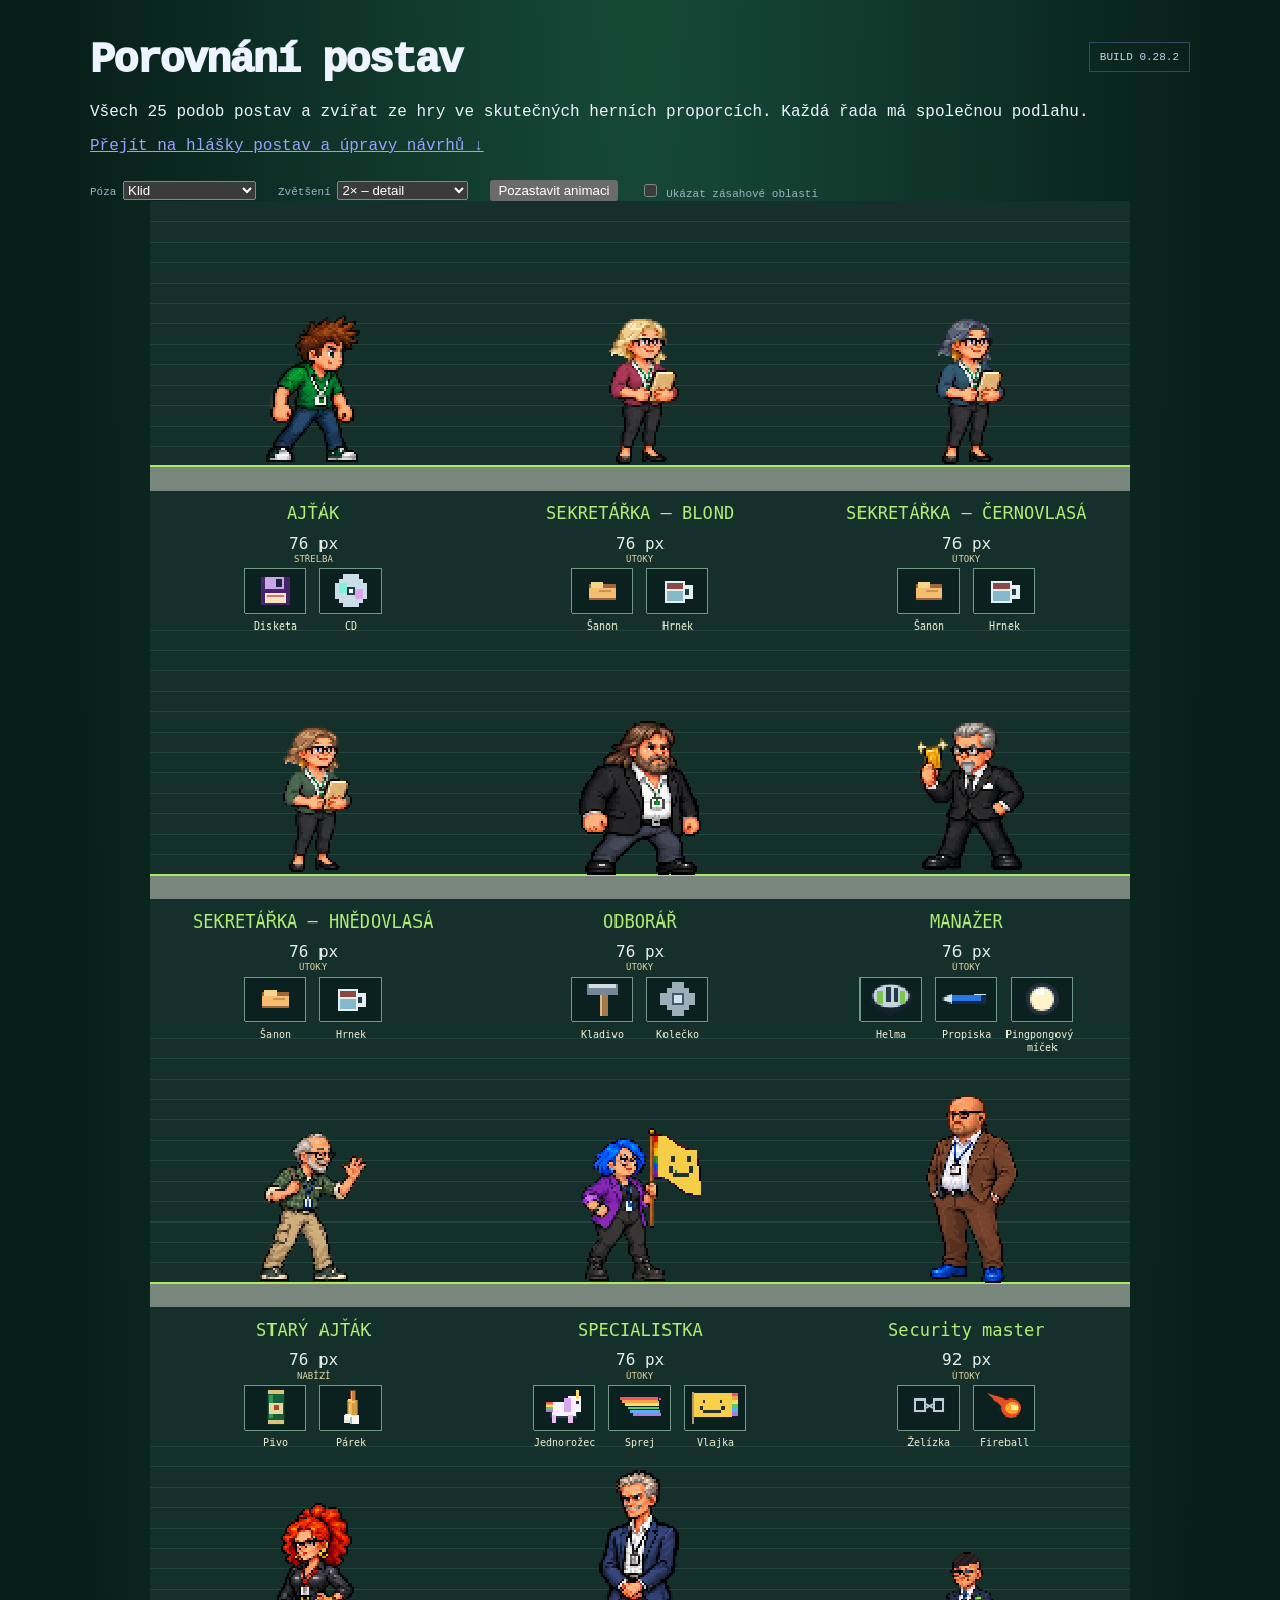
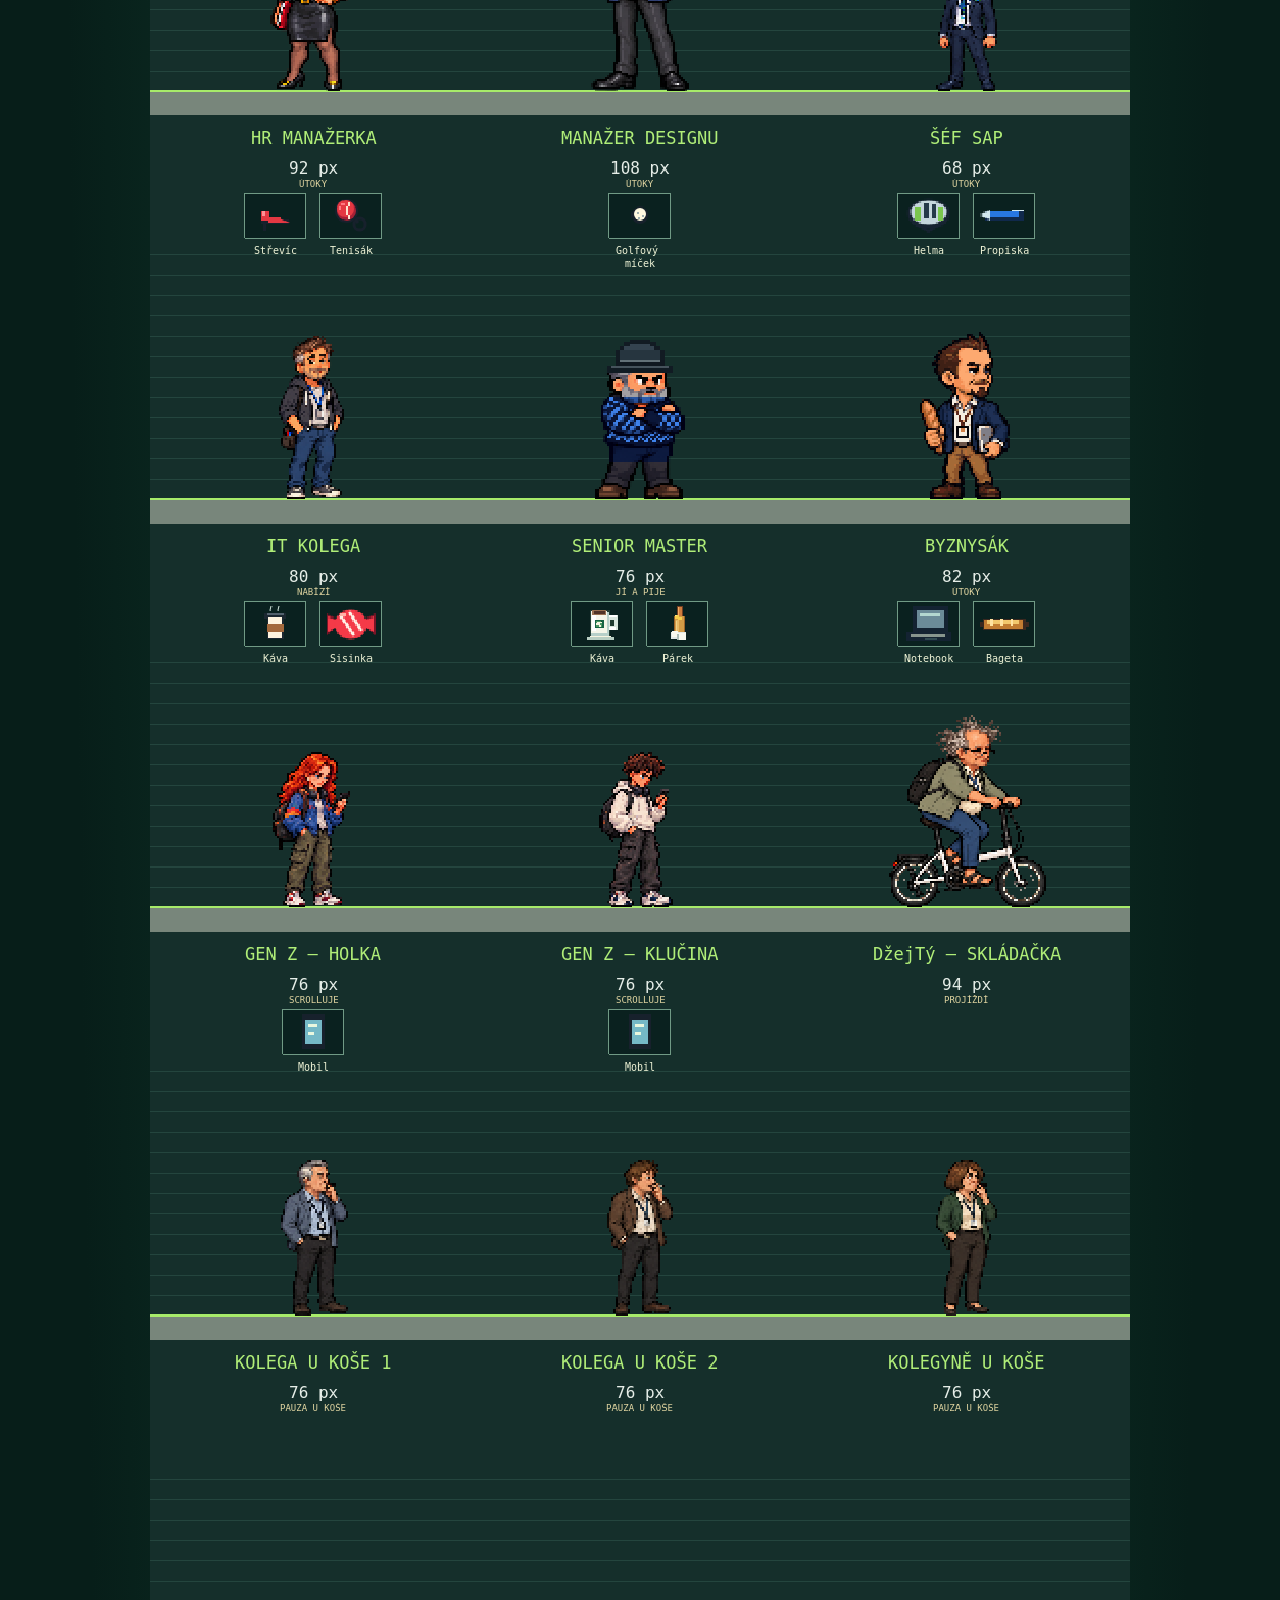
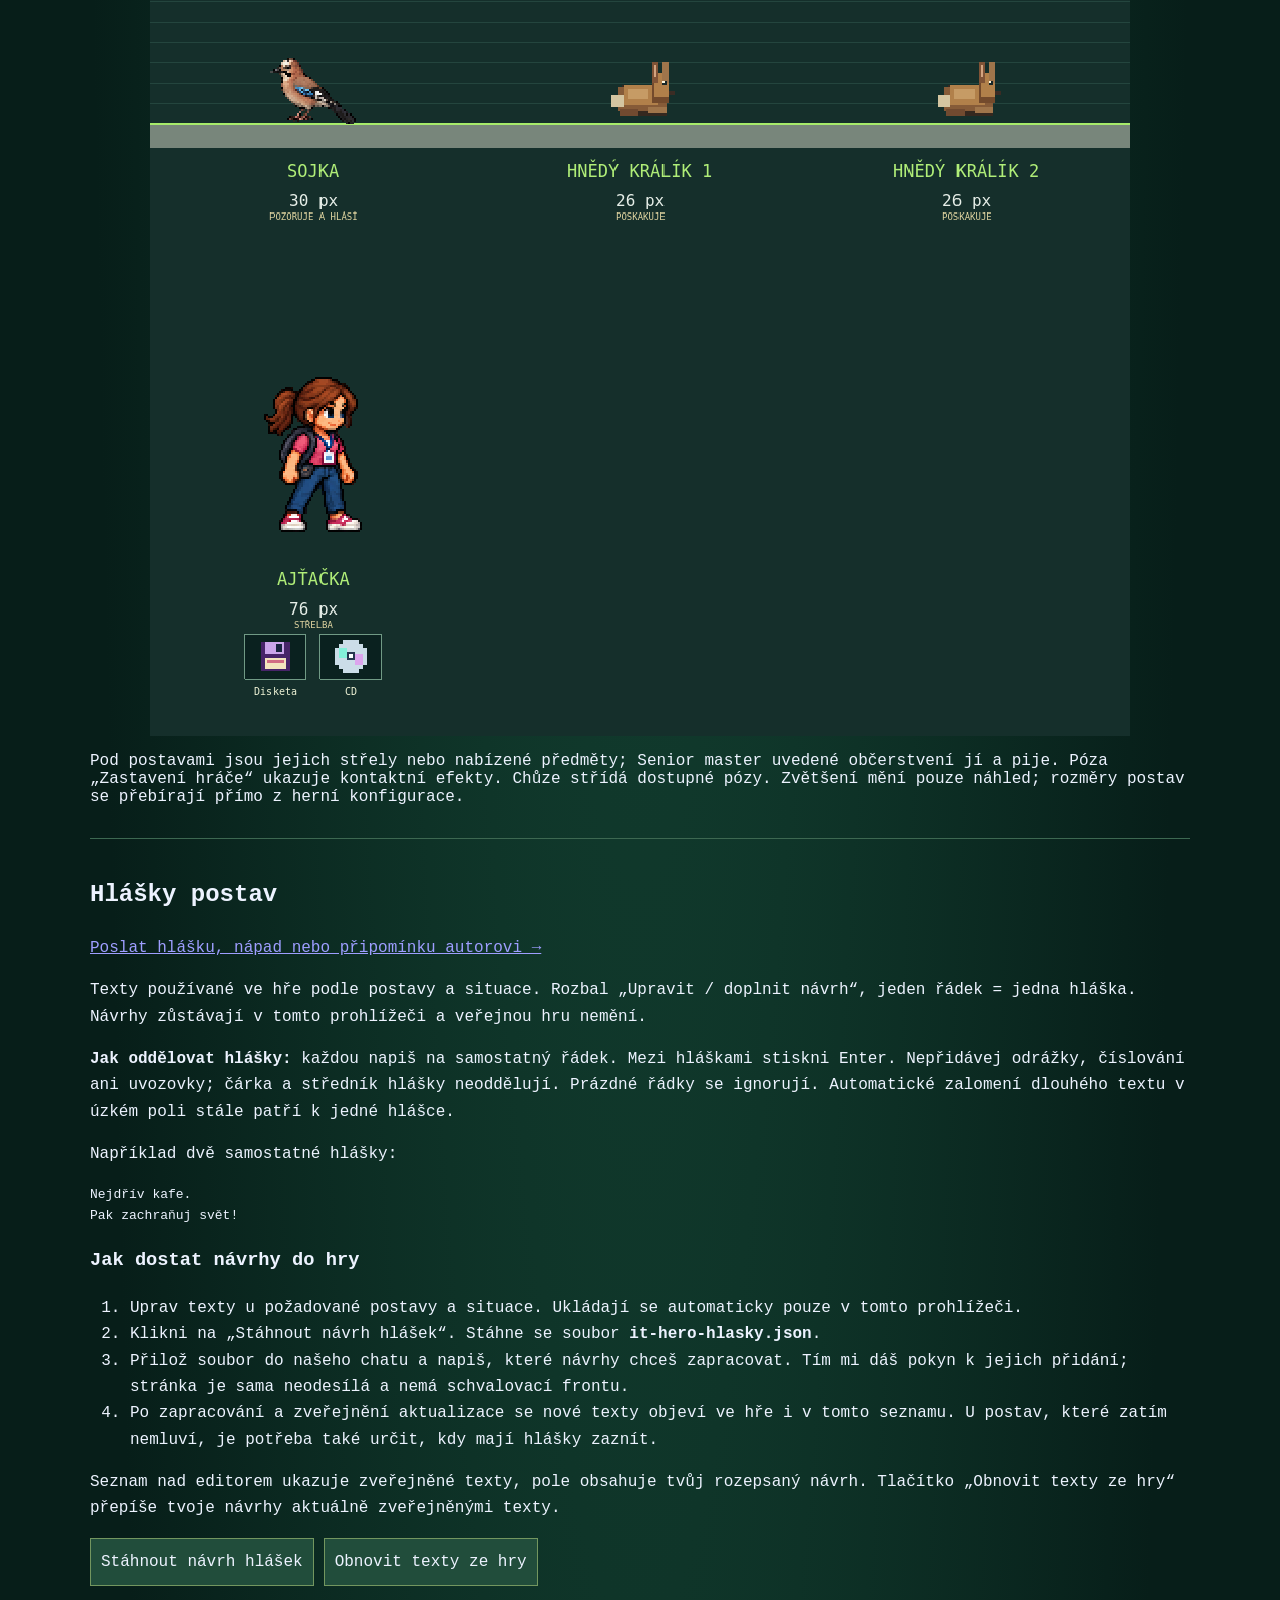
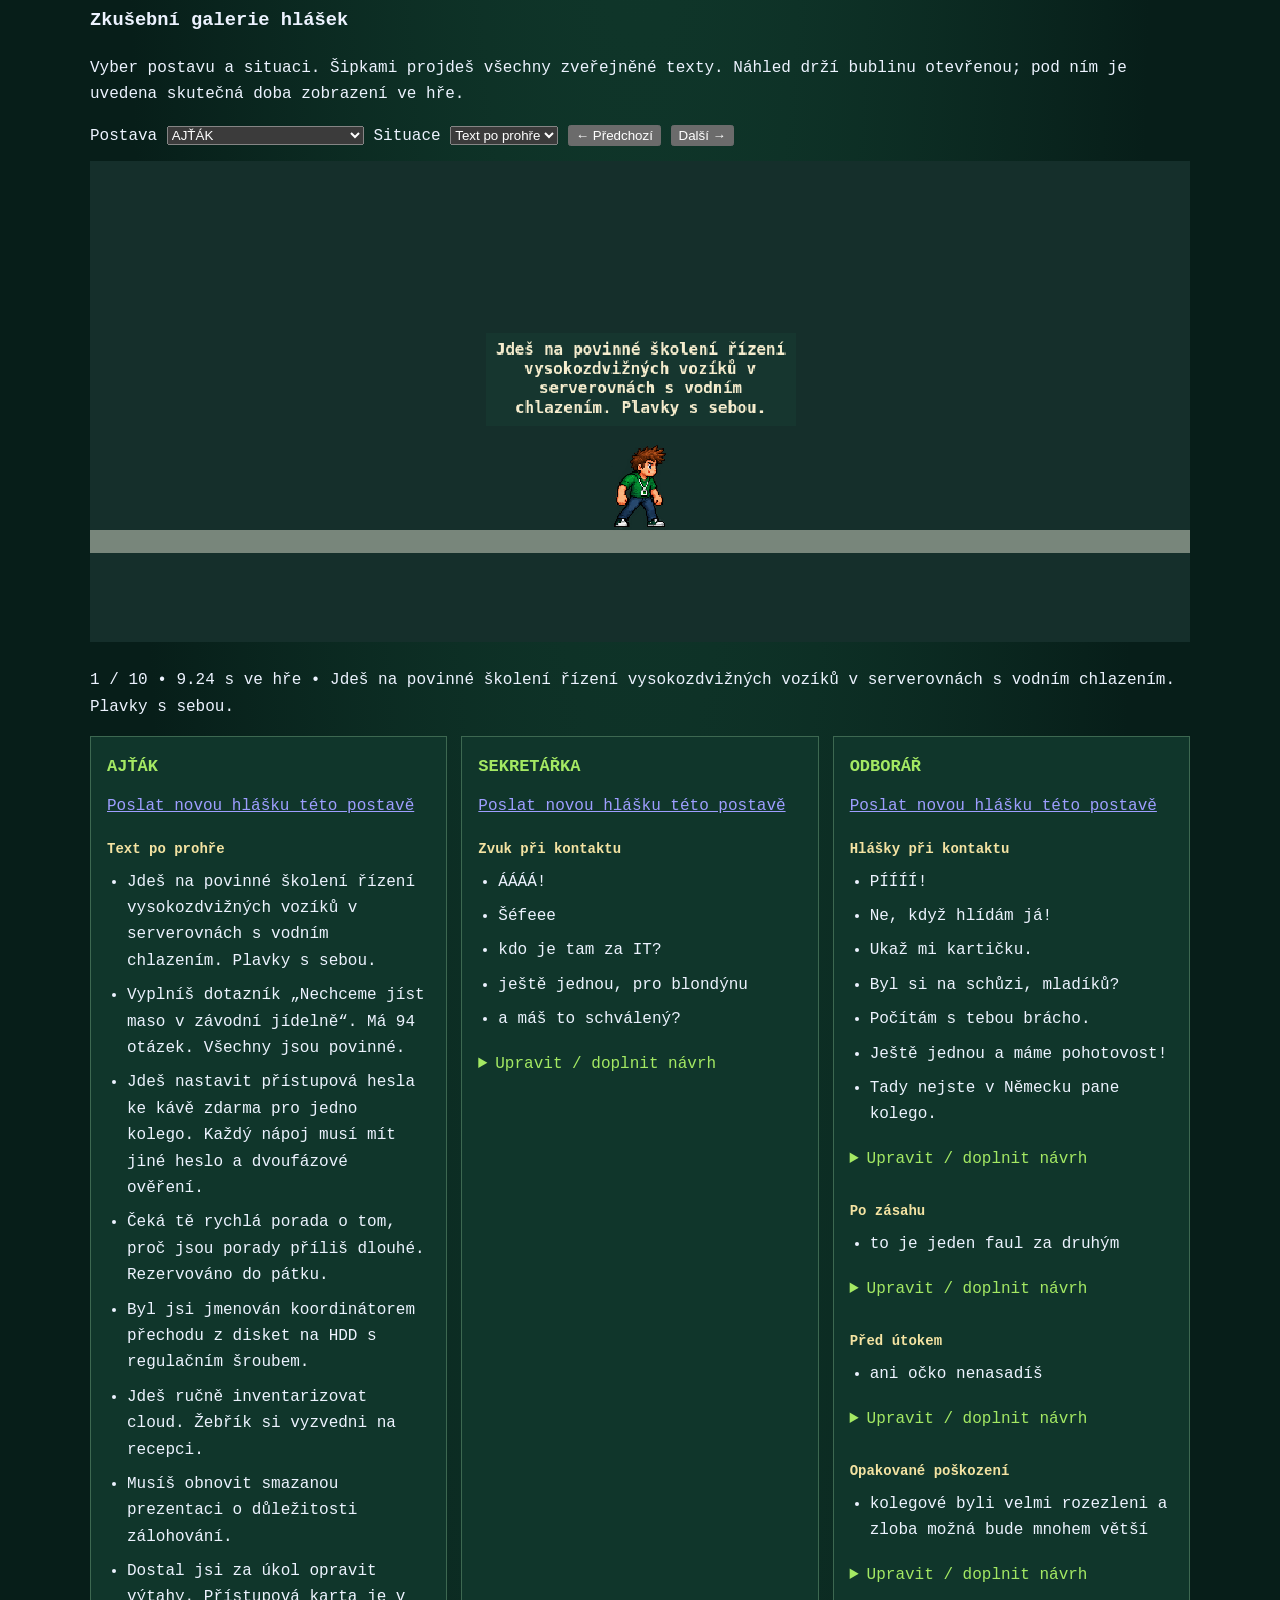
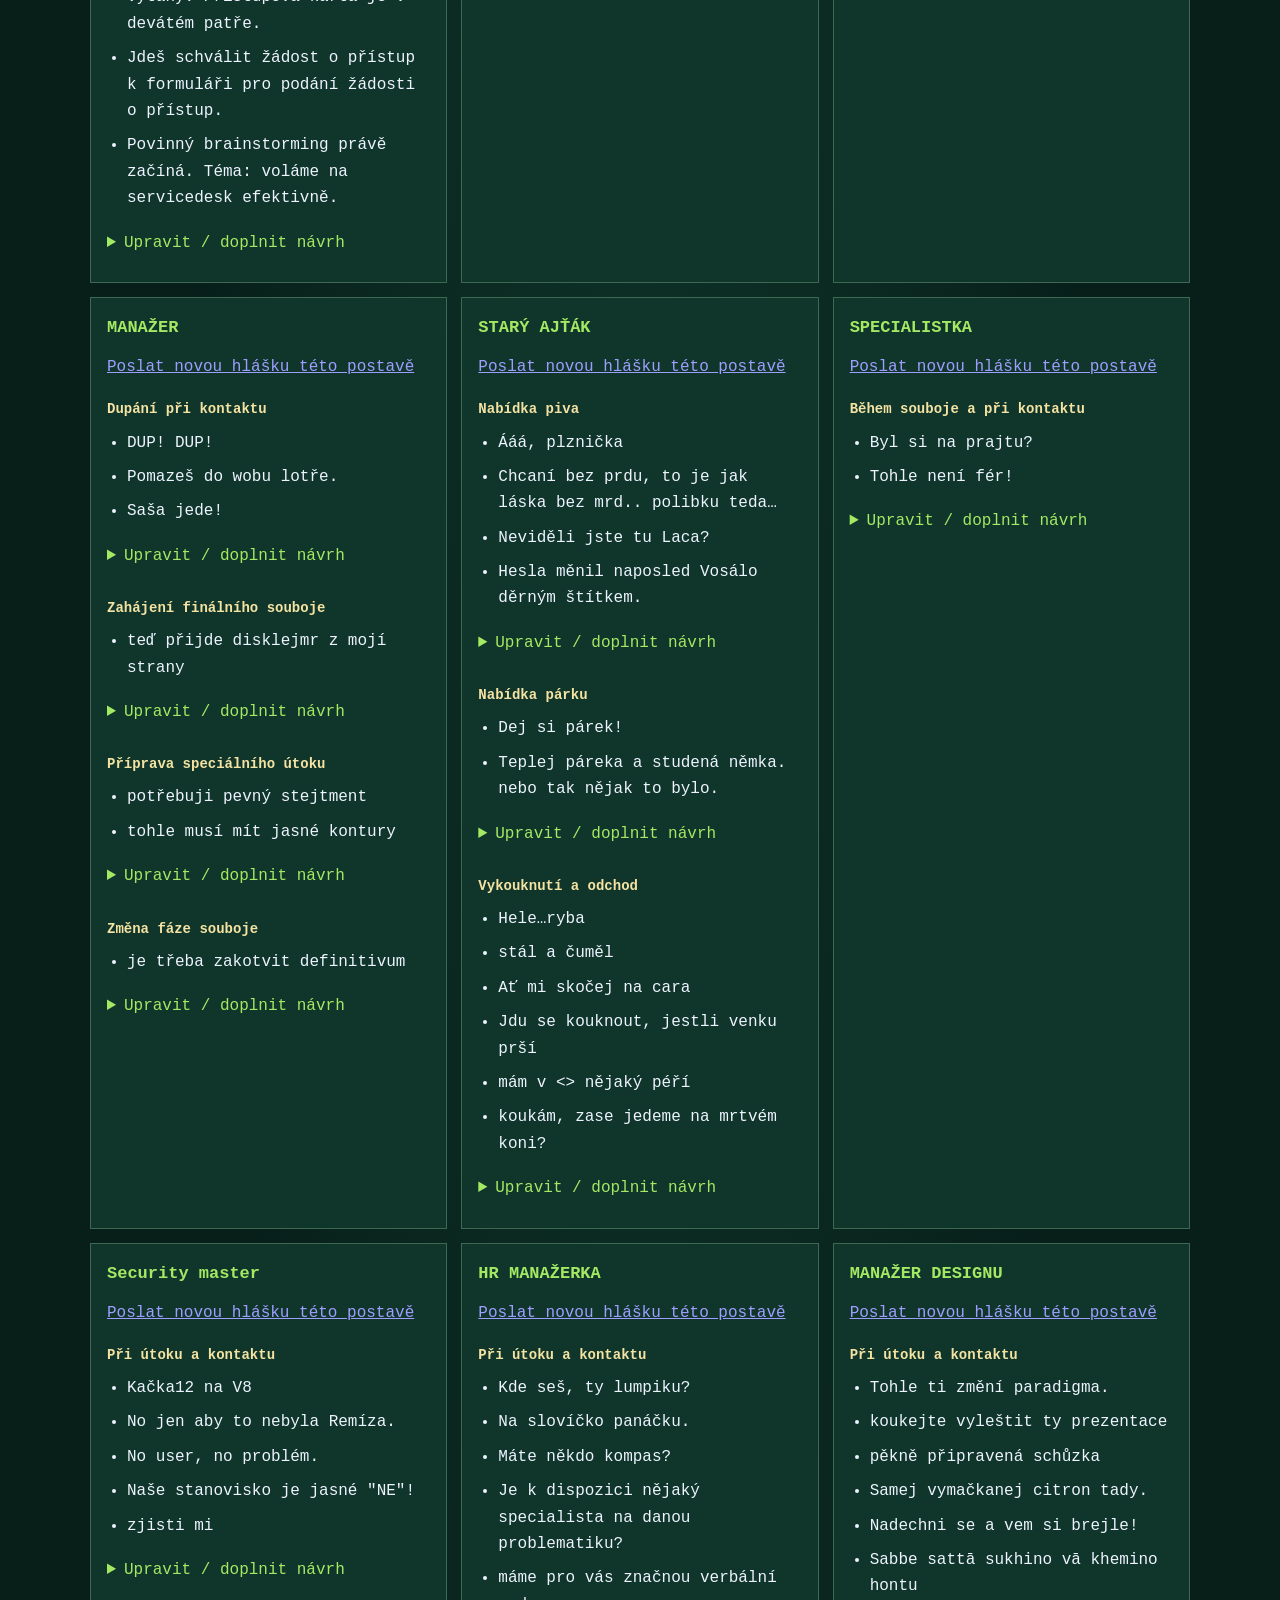
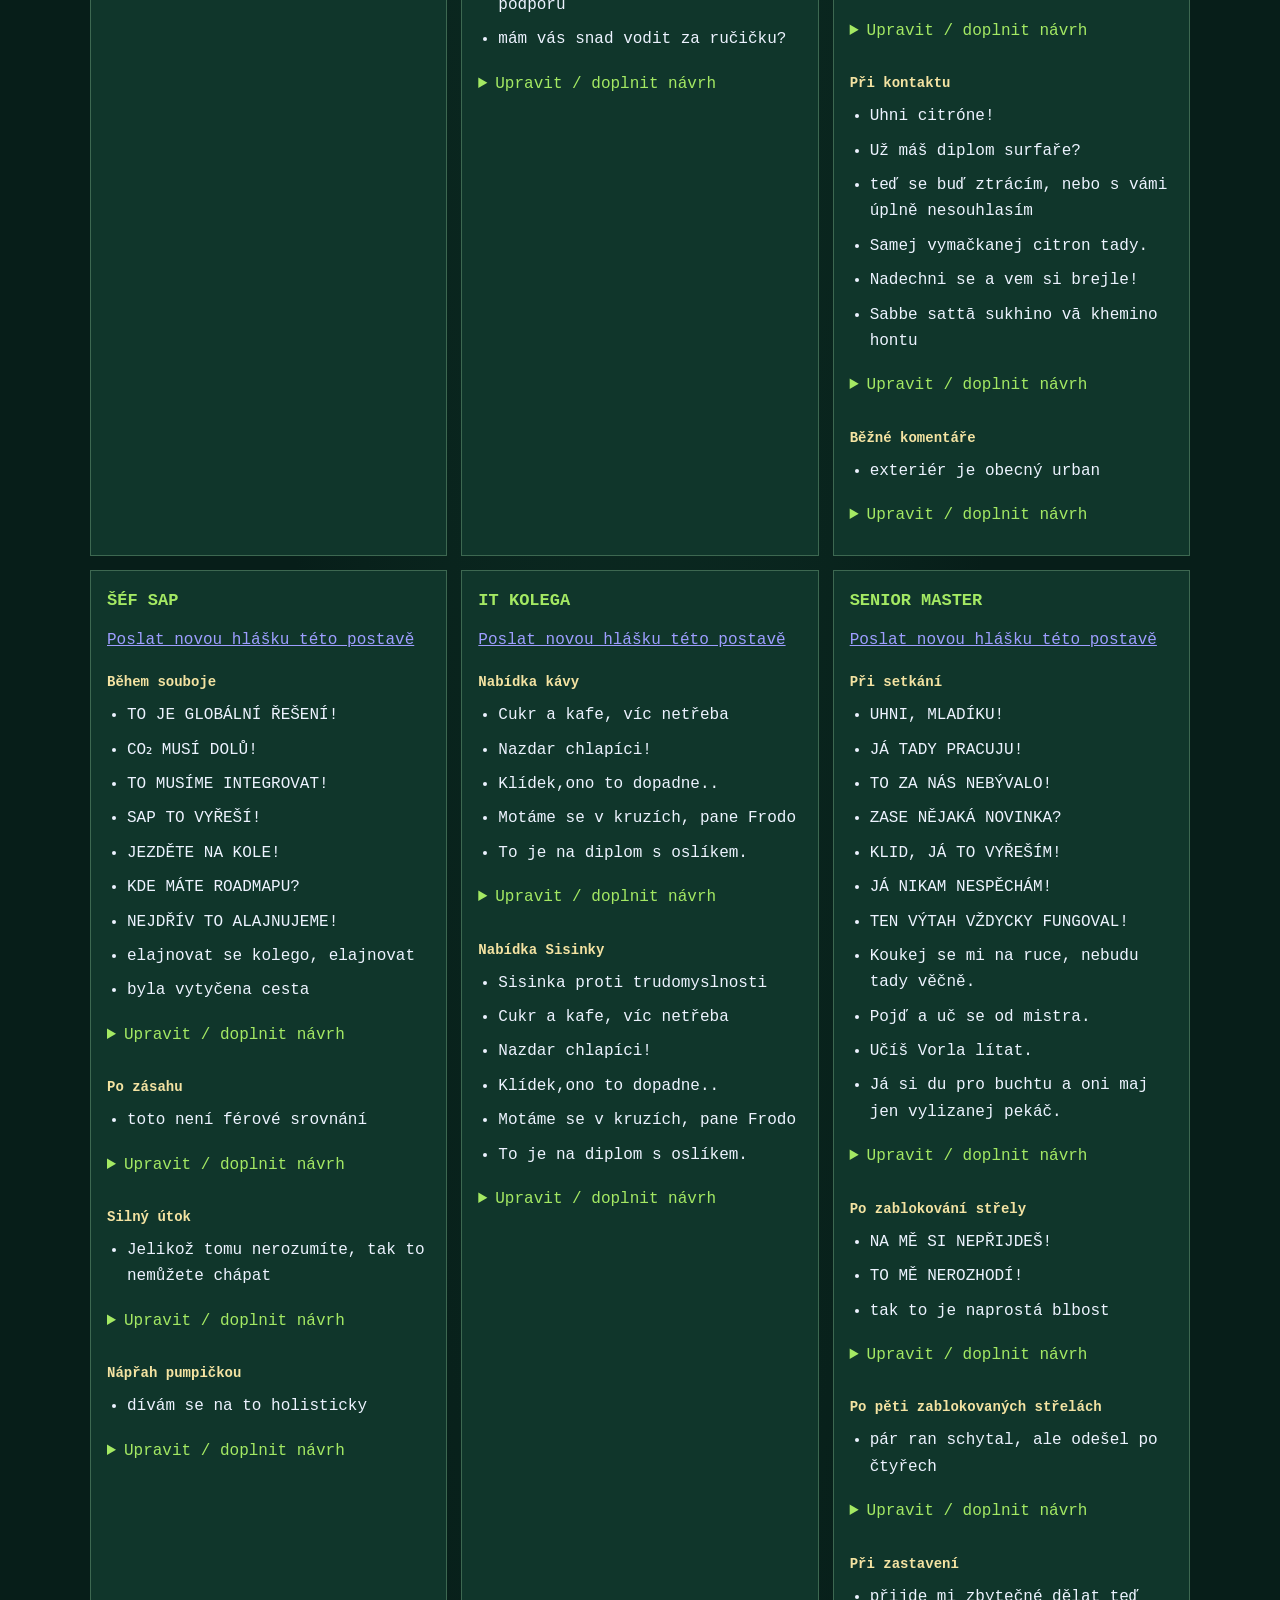
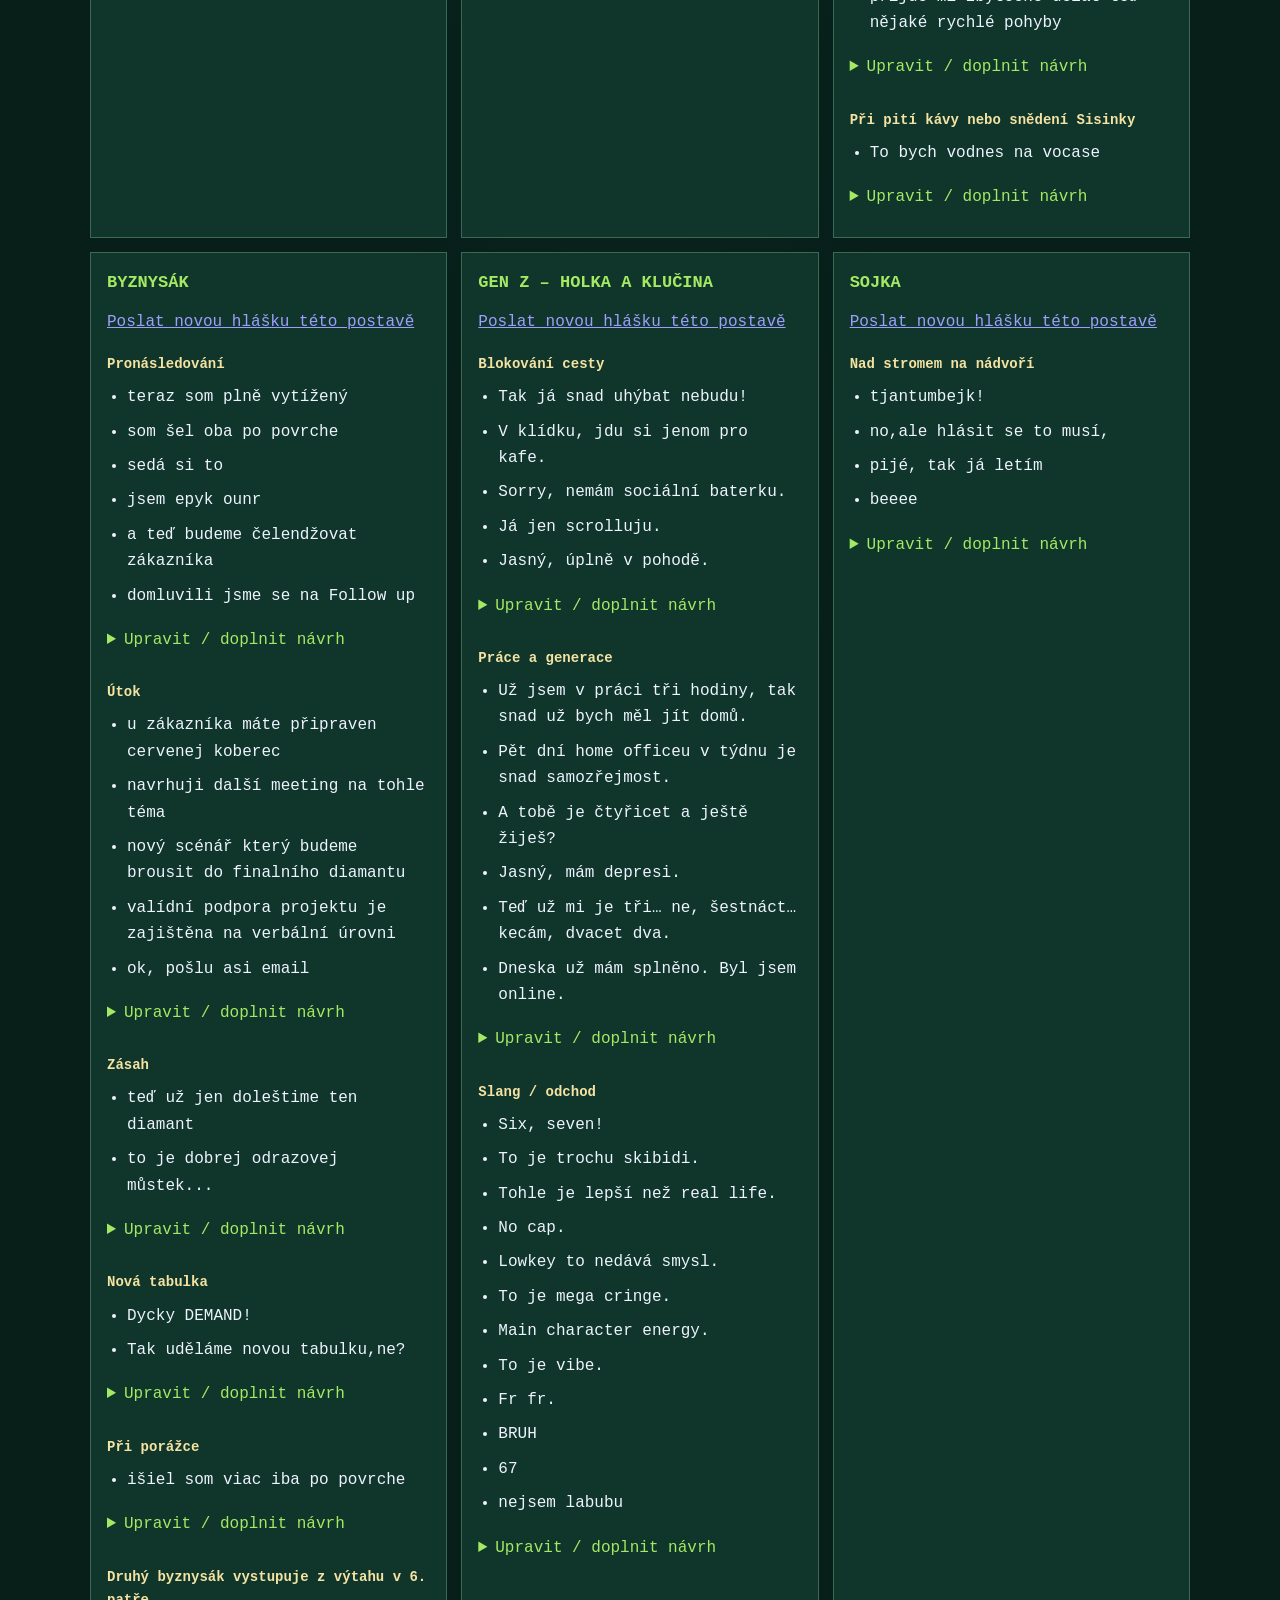
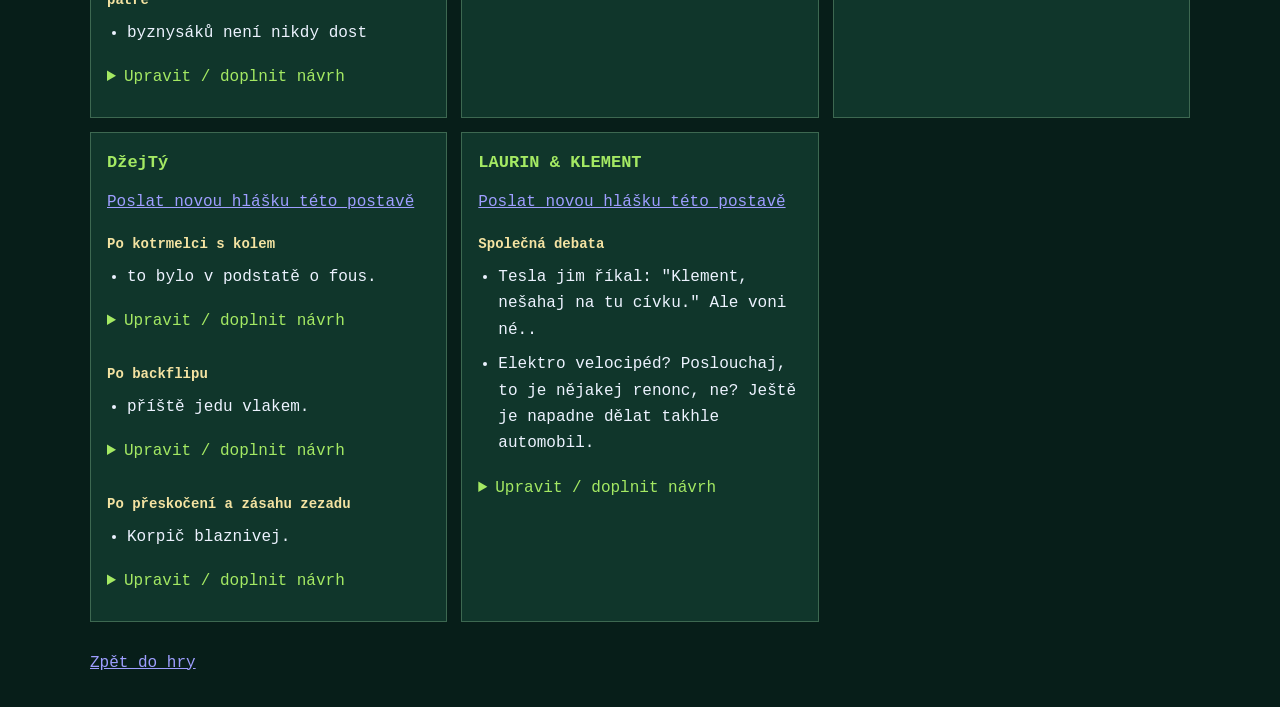
==== commit ce8ea973: "Make final manager pursue and jump; lob design manager golf shots" ====
--- a/character-preview.html
+++ b/character-preview.html
@@ -4,27 +4,27 @@
   <meta charset="utf-8">
   <meta name="viewport" content="width=device-width, initial-scale=1">
   <title>IT HERO – porovnání postav</title>
-  <link rel="stylesheet" href="style.css?v=0.28.1">
+  <link rel="stylesheet" href="style.css?v=0.28.2">
   <script defer src="vendor/phaser.min.js"></script>
-  <script defer src="character-dialogue.js?v=0.28.1"></script>
-  <script defer src="dialogue-runtime.js?v=0.28.1"></script>
-  <script defer src="item-textures.js?v=0.28.1"></script>
-  <script defer src="trio-attacks.js?v=0.28.1"></script>
-  <script defer src="player-character.js?v=0.28.1"></script>
-  <script defer src="appearance-mode.js?v=0.28.1"></script>
-  <script defer src="character-motion.js?v=0.28.1"></script>
-  <script defer src="enemy-catalog.js?v=0.28.1"></script>
-  <script defer src="dbpm.js?v=0.28.1"></script>
-  <script defer src="sap-integrator.js?v=0.28.1"></script>
-  <script defer src="final-manager.js?v=0.28.1"></script>
-  <script defer src="it-colleague.js?v=0.28.1"></script>
-  <script defer src="gen-z-blockers.js?v=0.28.1"></script>
-  <script defer src="old-badger.js?v=0.28.1"></script>
-  <script defer src="dialogue-gallery.js?v=0.28.1"></script>
-  <script defer src="character-dialogue-view.js?v=0.28.1"></script>
-  <script defer src="outdoor-bonus.js?v=0.28.1"></script>
-  <script defer src="founders.js?v=0.28.1"></script>
-  <script defer src="character-preview.js?v=0.28.1"></script>
+  <script defer src="character-dialogue.js?v=0.28.2"></script>
+  <script defer src="dialogue-runtime.js?v=0.28.2"></script>
+  <script defer src="item-textures.js?v=0.28.2"></script>
+  <script defer src="trio-attacks.js?v=0.28.2"></script>
+  <script defer src="player-character.js?v=0.28.2"></script>
+  <script defer src="appearance-mode.js?v=0.28.2"></script>
+  <script defer src="character-motion.js?v=0.28.2"></script>
+  <script defer src="enemy-catalog.js?v=0.28.2"></script>
+  <script defer src="dbpm.js?v=0.28.2"></script>
+  <script defer src="sap-integrator.js?v=0.28.2"></script>
+  <script defer src="final-manager.js?v=0.28.2"></script>
+  <script defer src="it-colleague.js?v=0.28.2"></script>
+  <script defer src="gen-z-blockers.js?v=0.28.2"></script>
+  <script defer src="old-badger.js?v=0.28.2"></script>
+  <script defer src="dialogue-gallery.js?v=0.28.2"></script>
+  <script defer src="character-dialogue-view.js?v=0.28.2"></script>
+  <script defer src="outdoor-bonus.js?v=0.28.2"></script>
+  <script defer src="founders.js?v=0.28.2"></script>
+  <script defer src="character-preview.js?v=0.28.2"></script>
   <link rel="icon" type="image/png" sizes="32x32" href="assets/icons/favicon-32.png?v=1">
   <link rel="icon" href="favicon.ico?v=1" sizes="16x16 32x32 48x48">
   <link rel="apple-touch-icon" sizes="180x180" href="assets/icons/apple-touch-icon.png?v=1">
@@ -34,7 +34,7 @@
   <main class="layout">
     <header class="heading">
       <h1>Porovnání postav</h1>
-      <span class="version">BUILD 0.28.1</span>
+      <span class="version">BUILD 0.28.2</span>
     </header>
     <p>Všech 25 podob postav a zvířat ze hry ve skutečných herních proporcích. Každá řada má společnou podlahu.</p>
     <p><a href="#dialogue-heading">Přejít na hlášky postav a úpravy návrhů ↓</a></p>
